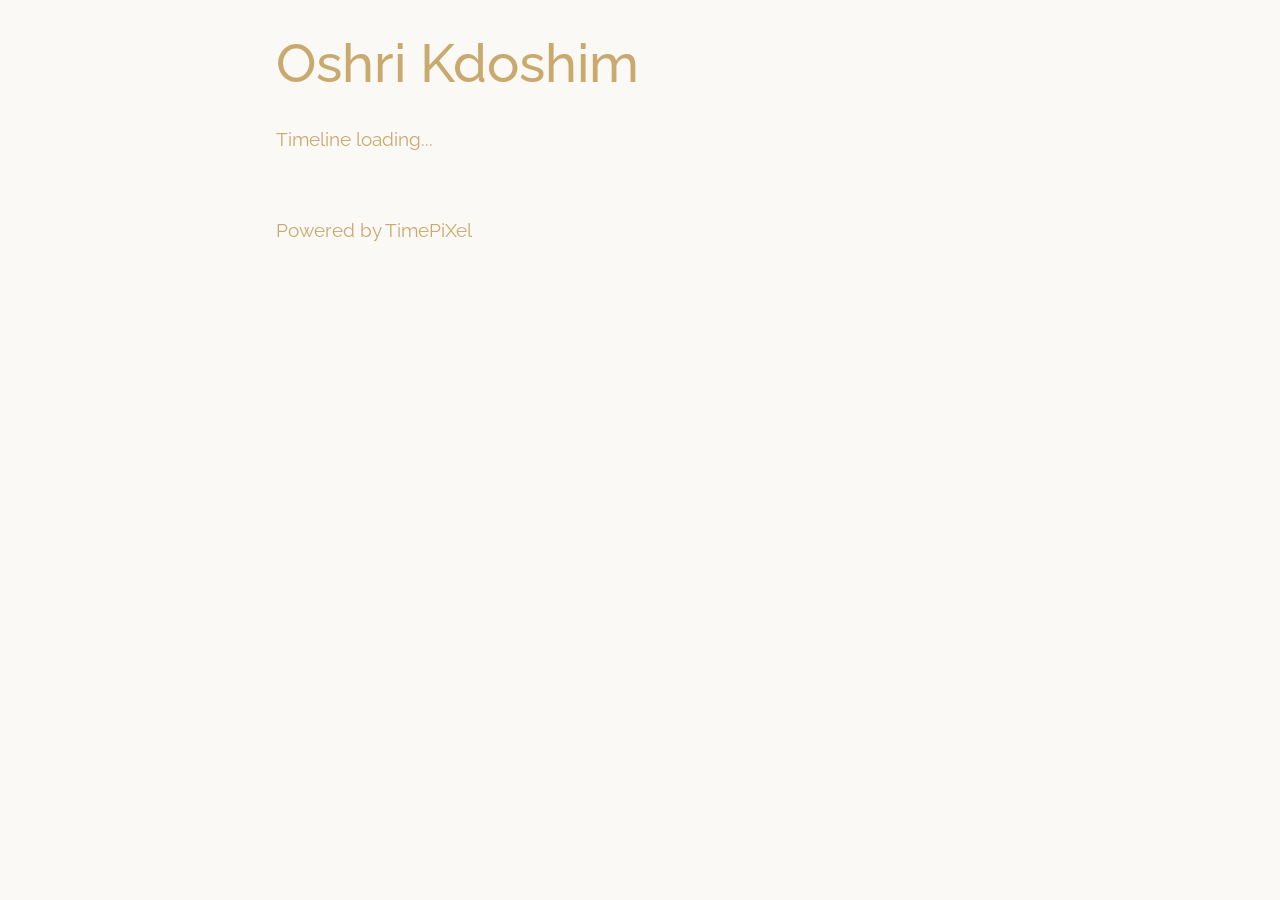
==== index.html @ 26c54b0e "deploy v19: index.html" ====
<!DOCTYPE html>
<html lang="en" data-beasties-container>
  <head>
    <meta charset="utf-8">
    <title>TimePiXel Viewer</title>
    <base href="/">
    <meta name="viewport" content="width=device-width, initial-scale=1">
    <meta http-equiv="Cache-Control" content="no-cache, no-store, must-revalidate">
    <meta http-equiv="Pragma" content="no-cache">
    <meta http-equiv="Expires" content="0">
    <meta name="description" content="View a timeline on TimePiXel">
    <meta name="theme-color" content="#000CE4">
    <meta property="og:title" content="TimePiXel Viewer">
    <meta property="og:description" content="View a timeline on TimePiXel">
    <meta property="og:type" content="website">
    <meta name="twitter:card" content="summary">
    <meta name="twitter:title" content="TimePiXel Viewer">
    <meta name="twitter:description" content="View a timeline on TimePiXel">
  <style>@font-face{font-family:Raleway;font-weight:100;src:url(/assets/fonts/raleway/Raleway-Thin.ttf);font-display:swap}@font-face{font-family:Raleway;font-weight:100;font-style:italic;src:url(/assets/fonts/raleway/Raleway-ThinItalic.ttf);font-display:swap}@font-face{font-family:Raleway;font-weight:200;src:url(/assets/fonts/raleway/ExtraLight.ttf);font-display:swap}@font-face{font-family:Raleway;font-weight:200;font-style:italic;src:url(/assets/fonts/raleway/Raleway-ExtraLightItalic.ttf);font-display:swap}@font-face{font-family:Raleway;font-weight:300;src:url(/assets/fonts/raleway/Raleway-Light.ttf);font-display:swap}@font-face{font-family:Raleway;font-weight:300;font-style:italic;src:url(/assets/fonts/raleway/Raleway-LightItalic.ttf);font-display:swap}@font-face{font-family:Raleway;font-weight:400;src:url(/assets/fonts/raleway/Raleway-Regular.ttf);font-display:swap}@font-face{font-family:Raleway;font-weight:400;font-style:italic;src:url(/assets/fonts/raleway/Raleway-Italic.ttf);font-display:swap}@font-face{font-family:Raleway;font-weight:500;src:url(/assets/fonts/raleway/Raleway-Medium.ttf);font-display:swap}@font-face{font-family:Raleway;font-weight:500;font-style:italic;src:url(/assets/fonts/raleway/Raleway-MediumItalic.ttf);font-display:swap}@font-face{font-family:Raleway;font-weight:600;src:url(/assets/fonts/raleway/Raleway-SemiBold.ttf);font-display:swap}@font-face{font-family:Raleway;font-weight:600;font-style:italic;src:url(/assets/fonts/raleway/Raleway-SemiBoldItalic.ttf);font-display:swap}@font-face{font-family:Raleway;font-weight:700;src:url(/assets/fonts/raleway/Raleway-Bold.ttf);font-display:swap}@font-face{font-family:Raleway;font-weight:700;font-style:italic;src:url(/assets/fonts/raleway/Raleway-BoldItalic.ttf);font-display:swap}@font-face{font-family:Raleway;font-weight:800;src:url(/assets/fonts/raleway/Raleway-ExtraBold.ttf);font-display:swap}@font-face{font-family:Raleway;font-weight:800;font-style:italic;src:url(/assets/fonts/raleway/Raleway-ExtraBoldItalic.ttf);font-display:swap}@font-face{font-family:Raleway;font-weight:900;src:url(/assets/fonts/raleway/Raleway-Black.ttf);font-display:swap}@font-face{font-family:Raleway;font-weight:900;font-style:italic;src:url(/assets/fonts/raleway/Raleway-BlackItalic.ttf);font-display:swap}@font-face{font-family:DepartureMono;src:url(/assets/fonts/departureMono/DepartureMono-Regular.woff) format("woff");font-display:swap}@font-face{font-family:NotoSansHebrew;font-weight:300;src:url(/assets/fonts/notoSansHebrew/NotoSansHebrew-Light.ttf) format("truetype");font-display:swap}@font-face{font-family:NotoSansHebrew;font-weight:400;src:url(/assets/fonts/notoSansHebrew/NotoSansHebrew-Regular.ttf) format("truetype");font-display:swap}@font-face{font-family:NotoSansHebrew;font-weight:500;src:url(/assets/fonts/notoSansHebrew/NotoSansHebrew-Medium.ttf) format("truetype");font-display:swap}@font-face{font-family:NotoSansHebrew;font-weight:600;src:url(/assets/fonts/notoSansHebrew/NotoSansHebrew-SemiBold.ttf) format("truetype");font-display:swap}@font-face{font-family:NotoSansHebrew;font-weight:700;src:url(/assets/fonts/notoSansHebrew/NotoSansHebrew-Bold.ttf) format("truetype");font-display:swap}@font-face{font-family:NotoSansHebrew;font-weight:800;src:url(/assets/fonts/notoSansHebrew/NotoSansHebrew-ExtraBold.ttf) format("truetype");font-display:swap}@font-face{font-family:NotoSansHebrew;font-weight:900;src:url(/assets/fonts/notoSansHebrew/NotoSansHebrew-Black.ttf) format("truetype");font-display:swap}:root{-webkit-font-smoothing:antialiased;-moz-osx-font-smoothing:grayscale;--padding:var(--pixel-padding, 40px);--padding-small:calc(var(--padding) / 2);--padding-xsmall:calc(var(--padding) / 4);--section-padding:calc(var(--padding) / 2);--paragraph-padding:var(--section-padding);--heading-padding:var(--section-padding) var(--section-padding) 0 var(--section-padding);--app-header-height:60px;--app-footer-height:73px;--app-content-height:calc( 100vh - (var(--app-header-height) + var(--app-footer-height)) );--pixelSize:40px;--pixelSize-padding:20px;--pixel--inner-width:39px;--pixel--line-width:1px;--content-width:480px;--buttonHight:50px;--dialog-header-height:70px;--picture-square-size:240px;--card-base-size:var(--pixelSize);--card-size-s-width:calc(var(--card-base-size) * 5);--card-size-s-height:calc(var(--card-base-size) * 5);--card-size-m-width:calc(var(--card-base-size) * 4);--card-size-m-height:calc(var(--card-base-size) * 4);--card-size-l-width:calc(var(--card-base-size) * 4);--card-size-l-height:calc(var(--card-base-size) * 4);--icon-size-s:36px;--icon-size-m:44px}@media(min-width:600px)and (max-width:959px){:root{--pixelSize:60px;--pixelSize-padding:30px;--pixel--inner-width:59px;--pixel--line-width:1px;--content-width:600px;--app-header-height:60px;--app-footer-height:70px;--app-content-height:calc( 100vh - (var(--app-header-height) + var(--app-footer-height)) );--picture-square-size:268px;--buttonHight:50px;--icon-size-s:36px;--icon-size-m:44px}}@media(min-width:960px)and (max-width:1279px){:root{--pixelSize:80px;--pixelSize-padding:40px;--pixel--inner-width:59px;--pixel--line-width:1px;--content-width:840px;--picture-square-size:360px;--buttonHight:50px;--app-header-height:60px;--icon-size-s:40px;--icon-size-m:52px}}@media(min-width:1280px)and (max-width:1919px){:root{--pixelSize:80px;--pixelSize-padding:40px;--pixel--inner-width:79px;--pixel--line-width:1px;--content-width:1120px;--picture-square-size:480px;--buttonHight:50px;--app-header-height:80px;--icon-size-s:44px;--icon-size-m:56px}}@media(min-width:1920px){:root{--pixelSize:100px;--pixelSize-padding:50px;--pixel--inner-width:99px;--pixel--line-width:1px;--content-width:1600px;--picture-square-size:480px;--buttonHight:50px;--app-header-height:80px;--icon-size-s:44px;--icon-size-m:56px}}:root{--px-color-surface:var(--background-color);--px-color-surface-elevated:var(--button-background-color);--px-color-on-surface:var(--foreground-color);--px-color-text-primary:var(--paragraph-color);--px-color-heading:var(--heading-color);--px-color-border:var(--border-color);--px-ring-thin-hover:1px;--px-ring-thin-focus:2px;--px-ring-bold-hover:2px;--px-ring-bold-focus:4px;--px-space-unit:var(--pixelSize);--px-space-half:var(--pixelSize-padding);--px-space-padding:var(--padding);--px-space-padding-sm:var(--padding-small);--px-space-padding-xs:var(--padding-xsmall);--px-layout-content-width:var(--content-width);--px-layout-header-height:var(--app-header-height);--px-layout-footer-height:var(--app-footer-height);--px-button-height:var(--buttonHight);--px-dialog-header-height:var(--dialog-header-height);--px-layout-subheader-actual-height:57px;--px-font-primary:"Raleway", sans-serif;--px-font-heading:var(--px-font-primary);--px-font-mono:"DepartureMono", monospace;--px-font-rtl:"NotoSansHebrew", sans-serif;--px-motion-fast:.12s;--px-motion-base:.16s;--px-motion-slow:.24s;--px-ease-standard:cubic-bezier(.4, 0, .2, 1);--px-ease-enter:cubic-bezier(0, 0, .2, 1);--px-ease-exit:cubic-bezier(.4, 0, 1, 1);--px-radius-none:0px;--px-radius-sm:2px;--px-radius-md:4px;--px-radius-lg:8px;--px-radius-full:9999px;--px-padding-xs:4px;--px-padding-sm:8px;--px-padding-md:12px;--px-padding-lg:16px;--px-padding-xl:24px;--px-page-inner-padding:var(--px-padding-xl);--px-opacity-disabled:.4;--px-app-min-width:320px}:root{--base-dark:var(--primary-0);--base-light:var(--primary-900);--background-color:var(--primary-0);--foreground-color:var(--primary-900);--border-color:var(--primary-200);--heading-color:var(--primary-900);--subHeading-color:var(--primary-900);--paragraph-color:var(--primary-900);--button-background-color:var(--primary-10);--button-value-color:var(--primary-900);--button-hover-background-color:var(--primary-200);--button-disabled-color:var(--primary-600);--warn-background:color-mix( in srgb, var(--error-400) 12%, var(--background-color) );--warn-foreground:var(--error-700);--warn-border:var(--error-400);--color-accent:var(--accent-400);--color-action:var(--secondary-400);--color-error:var(--error-600);--color-warning:var(--warning-600);--color-success:var(--success-400);--px-color-surface:var(--background-color);--px-color-surface-elevated:var(--button-background-color);--px-color-on-surface:var(--foreground-color);--px-color-text-primary:var(--paragraph-color);--px-color-heading:var(--heading-color);--px-color-border:var(--border-color);--px-color-accent:var(--color-accent);--px-color-action:var(--color-action);--px-color-error:var(--color-error);--px-color-warning:var(--color-warning);--px-color-success:var(--color-success);--color-0:#212121;--color-10:#1b1c1c;--color-50:#303030;--color-100:#3c3b3b;--color-200:#474746;--color-300:#535252;--color-400:#5f5e5e;--color-500:#787776;--color-600:#929090;--color-700:#adabaa;--color-800:#c8c6c5;--color-900:#e5e2e1;--color-1000:#ffffff}:root{--primary-0:#6d28d9;--primary-10:rgb(116.3, 50.75, 218.9);--primary-50:rgb(126.52, 65.8, 221.56);--primary-100:rgb(135.28, 78.7, 223.84);--primary-200:rgb(145.5, 93.75, 226.5);--primary-300:rgb(155.72, 108.8, 229.16);--primary-400:rgb(167.4, 126, 232.2);--primary-500:rgb(184.92, 151.8, 236.76);--primary-600:rgb(202.44, 177.6, 241.32);--primary-700:rgb(219.96, 203.4, 245.88);--primary-800:rgb(234.56, 224.9, 249.68);--primary-900:rgb(244.78, 239.95, 252.34);--primary-1000:white;--accent-0:rgb(84.9279661017, 114.75, 38.25);--accent-10:rgb(93.4315677966, 121.7625, 49.0875);--accent-50:rgb(105.3366101695, 131.58, 64.26);--accent-100:rgb(115.5409322034, 139.995, 77.265);--accent-200:rgb(127.4459745763, 149.8125, 92.4375);--accent-300:rgb(139.3510169492, 159.63, 107.61);--accent-400:rgb(152.956779661, 170.85, 124.95);--accent-500:rgb(173.3654237288, 187.68, 150.96);--accent-600:rgb(193.7740677966, 204.51, 176.97);--accent-700:rgb(214.1827118644, 221.34, 202.98);--accent-800:rgb(231.1899152542, 235.365, 224.655);--accent-900:rgb(243.0949576271, 245.1825, 239.8275);--accent-1000:white;--secondary-0:rgb(130.56, 70.8122033898, 32.64);--secondary-10:rgb(136.782, 80.0215932203, 43.758);--secondary-50:rgb(145.4928, 92.9147389831, 59.3232);--secondary-100:rgb(152.9592, 103.9660067797, 72.6648);--secondary-200:rgb(161.67, 116.8591525424, 88.23);--secondary-300:rgb(170.3808, 129.7522983051, 103.7952);--secondary-400:rgb(180.336, 144.4873220339, 121.584);--secondary-500:rgb(195.2688, 166.5898576271, 148.2672);--secondary-600:rgb(210.2016, 188.6923932203, 174.9504);--secondary-700:rgb(225.1344, 210.7949288136, 201.6336);--secondary-800:rgb(237.5784, 229.2137084746, 223.8696);--secondary-900:rgb(246.2892, 242.1068542373, 239.4348);--secondary-1000:white;--error-0:rgb(156.023715415, 36.1394466403, 27.576284585);--error-10:rgb(160.9725296443, 47.0824743083, 38.9474703557);--error-50:rgb(167.9008695652, 62.4027130435, 54.8671304348);--error-100:rgb(173.8394466403, 75.5343462451, 68.5125533597);--error-200:rgb(180.7677865613, 90.8545849802, 84.4322134387);--error-300:rgb(187.6961264822, 106.1748237154, 100.3518735178);--error-400:rgb(195.614229249, 123.6836679842, 118.545770751);--error-500:rgb(207.4913833992, 149.9469343874, 145.8366166008);--error-600:rgb(219.3685375494, 176.2102007905, 173.1274624506);--error-700:rgb(231.2456916996, 202.4734671937, 200.4183083004);--error-800:rgb(241.1433201581, 224.3595225296, 223.1606798419);--error-900:rgb(248.0716600791, 239.6797612648, 239.0803399209);--error-1000:white;--warning-0:rgb(173.4, 125.8, 30.6);--warning-10:rgb(177.48, 132.26, 41.82);--warning-50:rgb(183.192, 141.304, 57.528);--warning-100:rgb(188.088, 149.056, 70.992);--warning-200:rgb(193.8, 158.1, 86.7);--warning-300:rgb(199.512, 167.144, 102.408);--warning-400:rgb(206.04, 177.48, 120.36);--warning-500:rgb(215.832, 192.984, 147.288);--warning-600:rgb(225.624, 208.488, 174.216);--warning-700:rgb(235.416, 223.992, 201.144);--warning-800:rgb(243.576, 236.912, 223.584);--warning-900:rgb(249.288, 245.956, 239.292);--warning-1000:white;--success-0:rgb(24.5122529644, 138.6877470356, 72.0853754941);--success-10:rgb(36.0366403162, 144.5033596838, 81.2311067194);--success-50:rgb(52.1707826087, 152.6452173913, 94.0351304348);--success-100:rgb(66.0000474308, 159.6239525692, 105.0100079051);--success-200:rgb(82.1341897233, 167.7658102767, 117.8140316206);--success-300:rgb(98.2683320158, 175.9076679842, 130.618055336);--success-400:rgb(116.7073517787, 185.2126482213, 145.2512252964);--success-500:rgb(144.3658814229, 199.1701185771, 167.2009802372);--success-600:rgb(172.0244110672, 213.1275889328, 189.1507351779);--success-700:rgb(199.6829407115, 227.0850592885, 211.1004901186);--success-800:rgb(222.731715415, 238.716284585, 229.3919525692);--success-900:rgb(238.8658577075, 246.8581422925, 242.1959762846);--success-1000:white;--base-dark:var(--primary-0);--base-light:var(--primary-900);--background-color:var(--primary-0);--foreground-color:var(--primary-900);--border-color:var(--primary-200);--heading-color:var(--primary-900);--subHeading-color:var(--primary-900);--paragraph-color:var(--primary-900);--button-background-color:var(--primary-10);--button-value-color:var(--primary-900);--button-hover-background-color:var(--primary-200);--button-disabled-color:var(--primary-600);--warn-background:color-mix( in srgb, var(--primary-400) 12%, var(--background-color) );--warn-foreground:var(--primary-700);--warn-border:var(--primary-400);--color-accent:var(--accent-400);--color-action:var(--secondary-400);--color-error:var(--error-600);--color-warning:var(--warning-600);--color-success:var(--success-400);--px-color-surface:var(--background-color);--px-color-surface-elevated:var(--button-background-color);--px-color-on-surface:var(--foreground-color);--px-color-text-primary:var(--paragraph-color);--px-color-heading:var(--heading-color);--px-color-border:var(--border-color);--px-color-accent:var(--color-accent);--px-color-action:var(--color-action);--px-color-error:var(--color-error);--px-color-warning:var(--color-warning);--px-color-success:var(--color-success)}body{margin:0;padding:0;font-family:var(--px-font-primary, sans-serif);background:var(--background-color, #0a0a0a);color:var(--foreground-color, #fff)}</style><link rel="stylesheet" href="styles-Z3CVVEOS.css" media="print" onload="this.media='all'"><noscript><link rel="stylesheet" href="styles-Z3CVVEOS.css"></noscript><link rel="stylesheet" href="assets/theme.css">
<script type="application/ld+json">[
  {
    "@context": "https://schema.org",
    "@type": "Person",
    "name": "Oshri Kdoshim",
    "url": "https://oshrikdoshim.com"
  },
  {
    "@context": "https://schema.org",
    "@type": "WebSite",
    "name": "Oshri Kdoshim&#x27;s Timeline",
    "url": "https://oshrikdoshim.com"
  },
  {
    "@context": "https://schema.org",
    "@type": "ItemList",
    "name": "Oshri Kdoshim&#x27;s Timeline",
    "itemListElement": []
  }
]</script>
<link rel="alternate" type="application/rss+xml" title="RSS" href="/rss.xml">
<link rel="sitemap" type="application/xml" href="/sitemap.xml">
</head>
  <body>
    <app-root>
<div style="max-width:800px;margin:0 auto;padding:1rem;font-family:system-ui,sans-serif">
<h1>Oshri Kdoshim</h1>

<p>Timeline loading...</p>
<footer style="margin-top:2rem;font-size:0.85rem;color:#888">
<p>Powered by <a href="https://timepixel.ai">TimePiXel</a></p>
</footer>
</div></app-root>
  <link rel="modulepreload" href="chunk-MAOZYYUB.js"><script src="main-NHFZLUPJ.js" type="module"></script></body>
</html>
---- styles-Z3CVVEOS.css ----
@font-face{font-family:Raleway;font-weight:100;src:url(/assets/fonts/raleway/Raleway-Thin.ttf);font-display:swap}@font-face{font-family:Raleway;font-weight:100;font-style:italic;src:url(/assets/fonts/raleway/Raleway-ThinItalic.ttf);font-display:swap}@font-face{font-family:Raleway;font-weight:200;src:url(/assets/fonts/raleway/ExtraLight.ttf);font-display:swap}@font-face{font-family:Raleway;font-weight:200;font-style:italic;src:url(/assets/fonts/raleway/Raleway-ExtraLightItalic.ttf);font-display:swap}@font-face{font-family:Raleway;font-weight:300;src:url(/assets/fonts/raleway/Raleway-Light.ttf);font-display:swap}@font-face{font-family:Raleway;font-weight:300;font-style:italic;src:url(/assets/fonts/raleway/Raleway-LightItalic.ttf);font-display:swap}@font-face{font-family:Raleway;font-weight:400;src:url(/assets/fonts/raleway/Raleway-Regular.ttf);font-display:swap}@font-face{font-family:Raleway;font-weight:400;font-style:italic;src:url(/assets/fonts/raleway/Raleway-Italic.ttf);font-display:swap}@font-face{font-family:Raleway;font-weight:500;src:url(/assets/fonts/raleway/Raleway-Medium.ttf);font-display:swap}@font-face{font-family:Raleway;font-weight:500;font-style:italic;src:url(/assets/fonts/raleway/Raleway-MediumItalic.ttf);font-display:swap}@font-face{font-family:Raleway;font-weight:600;src:url(/assets/fonts/raleway/Raleway-SemiBold.ttf);font-display:swap}@font-face{font-family:Raleway;font-weight:600;font-style:italic;src:url(/assets/fonts/raleway/Raleway-SemiBoldItalic.ttf);font-display:swap}@font-face{font-family:Raleway;font-weight:700;src:url(/assets/fonts/raleway/Raleway-Bold.ttf);font-display:swap}@font-face{font-family:Raleway;font-weight:700;font-style:italic;src:url(/assets/fonts/raleway/Raleway-BoldItalic.ttf);font-display:swap}@font-face{font-family:Raleway;font-weight:800;src:url(/assets/fonts/raleway/Raleway-ExtraBold.ttf);font-display:swap}@font-face{font-family:Raleway;font-weight:800;font-style:italic;src:url(/assets/fonts/raleway/Raleway-ExtraBoldItalic.ttf);font-display:swap}@font-face{font-family:Raleway;font-weight:900;src:url(/assets/fonts/raleway/Raleway-Black.ttf);font-display:swap}@font-face{font-family:Raleway;font-weight:900;font-style:italic;src:url(/assets/fonts/raleway/Raleway-BlackItalic.ttf);font-display:swap}@font-face{font-family:Haffer;font-weight:700;src:url(/assets/fonts/haffer/HafferTRIAL-Bold.woff) format("woff");font-display:swap}@font-face{font-family:DepartureMono;src:url(/assets/fonts/departureMono/DepartureMono-Regular.woff) format("woff");font-display:swap}@font-face{font-family:Inter;src:url(/assets/fonts/inter/Inter-VariableFont_opsz,wght.ttf);font-display:swap}@font-face{font-family:Inter;font-style:italic;src:url(/assets/fonts/inter/Inter-Italic-VariableFont_opsz,wght.ttf);font-display:swap}@font-face{font-family:NotoSansHebrew;font-weight:300;src:url(/assets/fonts/notoSansHebrew/NotoSansHebrew-Light.ttf) format("truetype");font-display:swap}@font-face{font-family:NotoSansHebrew;font-weight:400;src:url(/assets/fonts/notoSansHebrew/NotoSansHebrew-Regular.ttf) format("truetype");font-display:swap}@font-face{font-family:NotoSansHebrew;font-weight:500;src:url(/assets/fonts/notoSansHebrew/NotoSansHebrew-Medium.ttf) format("truetype");font-display:swap}@font-face{font-family:NotoSansHebrew;font-weight:600;src:url(/assets/fonts/notoSansHebrew/NotoSansHebrew-SemiBold.ttf) format("truetype");font-display:swap}@font-face{font-family:NotoSansHebrew;font-weight:700;src:url(/assets/fonts/notoSansHebrew/NotoSansHebrew-Bold.ttf) format("truetype");font-display:swap}@font-face{font-family:NotoSansHebrew;font-weight:800;src:url(/assets/fonts/notoSansHebrew/NotoSansHebrew-ExtraBold.ttf) format("truetype");font-display:swap}@font-face{font-family:NotoSansHebrew;font-weight:900;src:url(/assets/fonts/notoSansHebrew/NotoSansHebrew-Black.ttf) format("truetype");font-display:swap}.number{font-family:var(--px-font-mono)}:where(body){margin:0;line-height:inherit;font-family:var(--px-font-primary)}.px-number{font-family:var(--px-font-mono);font-variant-numeric:tabular-nums}:where(*),:where(:before),:where(:after){box-sizing:border-box;border-width:0;border-style:solid;border-color:currentColor}:where(html){line-height:1.5;-webkit-text-size-adjust:100%;tab-size:4;font-feature-settings:normal;font-variation-settings:normal}:where(hr){height:0;color:inherit;border-top-width:1px}abbr:where([title]){-webkit-text-decoration:underline dotted;text-decoration:underline dotted}:where(h1),:where(h2),:where(h3),:where(h4),:where(h5),:where(h6){font-size:inherit;font-weight:inherit;margin:0}:where(a){color:inherit;text-decoration:inherit}:where(b),:where(strong){font-weight:bolder}:where(code),:where(kbd),:where(samp),:where(pre){font-family:ui-monospace,SFMono-Regular,Menlo,Monaco,Consolas,Liberation Mono,Courier New,monospace;font-size:1em}:where(small){font-size:80%}:where(sub),:where(sup){font-size:75%;line-height:0;position:relative;vertical-align:baseline}:where(sub){bottom:-.25em}:where(sup){top:-.5em}:where(table){text-indent:0;border-color:inherit;border-collapse:collapse}:where(button),:where(input),:where(optgroup),:where(select),:where(textarea){font-family:inherit;font-size:100%;font-weight:inherit;line-height:inherit;color:inherit;margin:0;padding:0}:where(button),:where(select){text-transform:none}:where(button),:where([type=button]),:where([type=reset]),:where([type=submit]){-webkit-appearance:button;background-color:transparent;background-image:none}:-moz-focusring{outline:auto}:-moz-ui-invalid{box-shadow:none}:where(progress){vertical-align:baseline}::-webkit-inner-spin-button,::-webkit-outer-spin-button{height:auto}:where([type=search]){-webkit-appearance:textfield;outline-offset:-2px}::-webkit-search-decoration{-webkit-appearance:none}::-webkit-file-upload-button{-webkit-appearance:button;font:inherit}:where(summary){display:list-item}:where(blockquote),:where(dl),:where(dd),:where(h1),:where(h2),:where(h3),:where(h4),:where(h5),:where(h6),:where(hr),:where(figure),:where(p),:where(pre){margin:0}:where(fieldset){margin:0;padding:0}:where(legend){padding:0}:where(ol),:where(ul),:where(menu){list-style:none;margin:0;padding:0}:where(textarea){resize:vertical}:where(input)::placeholder,:where(textarea)::placeholder{opacity:1;color:#9ca3af}:where(button),:where([role=button]){cursor:pointer}:where(:disabled){cursor:default}:where(img),:where(svg),:where(video),:where(canvas),:where(audio),:where(iframe),:where(embed),:where(object){display:block;vertical-align:middle}:where(img),:where(video){max-width:100%;height:auto}:where([hidden]){display:none}@keyframes new-badge-stroke-move{0%{left:0;transform:translate(-50%,-50%)}50%{left:100%;transform:translate(-50%,-50%)}to{left:0;transform:translate(-50%,-50%)}}h1,.h1{color:var(--heading-color);font-family:var(--px-font-heading);font-weight:500;font-size:30px;font-size:1.875rem;line-height:30px;line-height:1.875rem;margin:var(--pixelSize-padding)}@media(max-width:599px){h1,.h1{font-size:30px;font-size:1.875rem;line-height:30px;line-height:1.875rem;margin:calc(var(--pixelSize-padding) / 2)}}@media(min-width:600px)and (max-width:959px){h1,.h1{font-size:36px;font-size:2.25rem;line-height:36px;line-height:2.25rem;margin:calc(var(--pixelSize-padding) / 2)}}@media(min-width:960px)and (max-width:1279px){h1,.h1{font-size:45px;font-size:2.8125rem;line-height:45px;line-height:2.8125rem;margin:calc(var(--pixelSize-padding) / 2)}}@media(min-width:1280px)and (max-width:1919px){h1,.h1{font-size:54px;font-size:3.375rem;line-height:54px;line-height:3.375rem;margin:calc(var(--pixelSize-padding) / 2)}}@media(min-width:1920px){h1,.h1{font-size:60px;font-size:3.75rem;line-height:60px;line-height:3.75rem;margin:calc(var(--pixelSize-padding) / 2)}}[dir=rtl] h1,html[lang=he] h1,[dir=rtl] .h1,html[lang=he] .h1{font-family:var(--px-font-rtl)}h1-bold,.h1-bold{font-weight:700}[dir=rtl] h1-bold,html[lang=he] h1-bold,[dir=rtl] .h1-bold,html[lang=he] .h1-bold{font-family:var(--px-font-rtl);font-weight:700}h1-number,.h1-number{font-family:var(--px-font-mono)}h2,.h2{color:var(--heading-color);font-family:var(--px-font-heading);font-weight:500;font-size:25px;font-size:1.5625rem;line-height:25px;line-height:1.5625rem;margin:var(--pixelSize-padding)}@media(max-width:599px){h2,.h2{font-size:25px;font-size:1.5625rem;line-height:25px;line-height:1.5625rem;margin:calc(var(--pixelSize-padding) / 2)}}@media(min-width:600px)and (max-width:959px){h2,.h2{font-size:30px;font-size:1.875rem;line-height:30px;line-height:1.875rem;margin:calc(var(--pixelSize-padding) / 2)}}@media(min-width:960px)and (max-width:1279px){h2,.h2{font-size:38px;font-size:2.375rem;line-height:38px;line-height:2.375rem;margin:calc(var(--pixelSize-padding) / 2)}}@media(min-width:1280px)and (max-width:1919px){h2,.h2{font-size:45px;font-size:2.8125rem;line-height:45px;line-height:2.8125rem;margin:calc(var(--pixelSize-padding) / 2)}}@media(min-width:1920px){h2,.h2{font-size:50px;font-size:3.125rem;line-height:50px;line-height:3.125rem;margin:calc(var(--pixelSize-padding) / 2)}}[dir=rtl] h2,html[lang=he] h2,[dir=rtl] .h2,html[lang=he] .h2{font-family:var(--px-font-rtl)}h2-bold,.h2-bold{font-weight:700}[dir=rtl] h2-bold,html[lang=he] h2-bold,[dir=rtl] .h2-bold,html[lang=he] .h2-bold{font-family:var(--px-font-rtl);font-weight:700}h2-number,.h2-number{font-family:var(--px-font-mono)}h2-text-shadow,.h2-text-shadow{text-shadow:2px 2px 5px var(--border-color)}h2-tex-stroke,.h2-tex-stroke{-webkit-text-stroke:.001em var(--border-color);color:transparent}h3,.h3{color:var(--heading-color);font-family:var(--px-font-heading);font-weight:500;font-size:20px;font-size:1.25rem;line-height:20px;line-height:1.25rem;margin:var(--pixelSize-padding)}@media(max-width:599px){h3,.h3{font-size:20px;font-size:1.25rem;line-height:20px;line-height:1.25rem;margin:calc(var(--pixelSize-padding) / 2)}}@media(min-width:600px)and (max-width:959px){h3,.h3{font-size:24px;font-size:1.5rem;line-height:24px;line-height:1.5rem;margin:calc(var(--pixelSize-padding) / 2)}}@media(min-width:960px)and (max-width:1279px){h3,.h3{font-size:30px;font-size:1.875rem;line-height:30px;line-height:1.875rem;margin:calc(var(--pixelSize-padding) / 2)}}@media(min-width:1280px)and (max-width:1919px){h3,.h3{font-size:36px;font-size:2.25rem;line-height:36px;line-height:2.25rem;margin:calc(var(--pixelSize-padding) / 2)}}@media(min-width:1920px){h3,.h3{font-size:40px;font-size:2.5rem;line-height:40px;line-height:2.5rem;margin:calc(var(--pixelSize-padding) / 2)}}[dir=rtl] h3,html[lang=he] h3,[dir=rtl] .h3,html[lang=he] .h3{font-family:var(--px-font-rtl)}h3-bold,.h3-bold{font-weight:700}[dir=rtl] h3-bold,html[lang=he] h3-bold,[dir=rtl] .h3-bold,html[lang=he] .h3-bold{font-family:var(--px-font-rtl);font-weight:700}h3-number,.h3-number{font-family:var(--px-font-mono)}h3-text-shadow,.h3-text-shadow{text-shadow:2px 2px 5px var(--border-color)}h3-tex-stroke,.h3-tex-stroke{-webkit-text-stroke:.001em var(--border-color);color:transparent}h4,.h4{color:var(--subHeading-color);font-family:var(--px-font-heading);font-weight:500;font-size:17px;font-size:1.0625rem;line-height:17px;line-height:1.0625rem;margin:var(--pixelSize-padding)}@media(max-width:599px){h4,.h4{font-size:17px;font-size:1.0625rem;line-height:17px;line-height:1.0625rem;margin:calc(var(--pixelSize-padding) / 2)}}@media(min-width:600px)and (max-width:959px){h4,.h4{font-size:20px;font-size:1.25rem;line-height:20px;line-height:1.25rem;margin:calc(var(--pixelSize-padding) / 2)}}@media(min-width:960px)and (max-width:1279px){h4,.h4{font-size:26px;font-size:1.625rem;line-height:26px;line-height:1.625rem;margin:calc(var(--pixelSize-padding) / 2)}}@media(min-width:1280px)and (max-width:1919px){h4,.h4{font-size:31px;font-size:1.9375rem;line-height:31px;line-height:1.9375rem;margin:calc(var(--pixelSize-padding) / 2)}}@media(min-width:1920px){h4,.h4{font-size:34px;font-size:2.125rem;line-height:34px;line-height:2.125rem;margin:calc(var(--pixelSize-padding) / 2)}}[dir=rtl] h4,html[lang=he] h4,[dir=rtl] .h4,html[lang=he] .h4{font-family:var(--px-font-rtl)}h4-bold,.h4-bold{font-weight:700}[dir=rtl] h4-bold,html[lang=he] h4-bold,[dir=rtl] .h4-bold,html[lang=he] .h4-bold{font-family:var(--px-font-rtl);font-weight:700}h4-number,.h4-number{font-family:var(--px-font-mono)}h4-text-shadow,.h4-text-shadow{text-shadow:2px 2px 5px var(--border-color)}h4-tex-stroke,.h4-tex-stroke{-webkit-text-stroke:.001em var(--border-color);color:transparent}h5,.h5{color:var(--subHeading-color);font-family:var(--px-font-heading);font-weight:600;font-size:14px;font-size:.875rem;line-height:14px;line-height:.875rem;margin:var(--pixelSize-padding)}@media(max-width:599px){h5,.h5{font-size:14px;font-size:.875rem;line-height:14px;line-height:.875rem;margin:calc(var(--pixelSize-padding) / 2)}}@media(min-width:600px)and (max-width:959px){h5,.h5{font-size:17px;font-size:1.0625rem;line-height:17px;line-height:1.0625rem;margin:calc(var(--pixelSize-padding) / 2)}}@media(min-width:960px)and (max-width:1279px){h5,.h5{font-size:21px;font-size:1.3125rem;line-height:21px;line-height:1.3125rem;margin:calc(var(--pixelSize-padding) / 2)}}@media(min-width:1280px)and (max-width:1919px){h5,.h5{font-size:25px;font-size:1.5625rem;line-height:25px;line-height:1.5625rem;margin:calc(var(--pixelSize-padding) / 2)}}@media(min-width:1920px){h5,.h5{font-size:28px;font-size:1.75rem;line-height:28px;line-height:1.75rem;margin:calc(var(--pixelSize-padding) / 2)}}[dir=rtl] h5,html[lang=he] h5,[dir=rtl] .h5,html[lang=he] .h5{font-family:var(--px-font-rtl);font-weight:600}h5-bold,.h5-bold{font-weight:700}[dir=rtl] h5-bold,html[lang=he] h5-bold,[dir=rtl] .h5-bold,html[lang=he] .h5-bold{font-family:var(--px-font-rtl);font-weight:700}h5-number,.h5-number{font-family:var(--px-font-mono)}h5-text-shadow,.h5-text-shadow{text-shadow:2px 2px 5px var(--border-color)}h5-tex-stroke,.h5-tex-stroke{-webkit-text-stroke:.001em var(--border-color);color:transparent}h6,.h6{color:var(--subHeading-color);font-family:var(--px-font-heading);font-weight:500;font-size:12px;font-size:.75rem;line-height:12px;line-height:.75rem;margin:var(--pixelSize-padding)}@media(max-width:599px){h6,.h6{font-size:12px;font-size:.75rem;line-height:12px;line-height:.75rem;margin:calc(var(--pixelSize-padding) / 2)}}@media(min-width:600px)and (max-width:959px){h6,.h6{font-size:14px;font-size:.875rem;line-height:14px;line-height:.875rem;margin:calc(var(--pixelSize-padding) / 2)}}@media(min-width:960px)and (max-width:1279px){h6,.h6{font-size:18px;font-size:1.125rem;line-height:18px;line-height:1.125rem;margin:calc(var(--pixelSize-padding) / 2)}}@media(min-width:1280px)and (max-width:1919px){h6,.h6{font-size:22px;font-size:1.375rem;line-height:22px;line-height:1.375rem;margin:calc(var(--pixelSize-padding) / 2)}}@media(min-width:1920px){h6,.h6{font-size:24px;font-size:1.5rem;line-height:24px;line-height:1.5rem;margin:calc(var(--pixelSize-padding) / 2)}}[dir=rtl] h6,html[lang=he] h6,[dir=rtl] .h6,html[lang=he] .h6{font-family:var(--px-font-rtl)}h6-bold,.h6-bold{font-weight:700}[dir=rtl] h6-bold,html[lang=he] h6-bold,[dir=rtl] .h6-bold,html[lang=he] .h6-bold{font-family:var(--px-font-rtl);font-weight:700}h6-number,.h6-number{font-family:var(--px-font-mono)}h6-text-shadow,.h6-text-shadow{text-shadow:2px 2px 5px var(--border-color)}h6-tex-stroke,.h6-tex-stroke{-webkit-text-stroke:.001em var(--border-color);color:transparent}button .h1,button .h2,button .h3,button .h4,button .h5,button .h6 h1,button h2,button h3,button h4,button h5,button h6{color:currentColor}p,.paragraph{color:var(--paragraph-color);padding:var(--paragraph-padding);font-family:var(--px-font-primary);font-size:19px;font-size:1.1875rem;line-height:19px;line-height:1.1875rem}@media(max-width:599px){p,.paragraph{font-size:19px;font-size:1.1875rem;line-height:19px;line-height:1.1875rem}}@media(min-width:600px)and (max-width:959px){p,.paragraph{font-size:19px;font-size:1.1875rem;line-height:19px;line-height:1.1875rem}}@media(min-width:960px)and (max-width:1279px){p,.paragraph{font-size:19px;font-size:1.1875rem;line-height:19px;line-height:1.1875rem}}@media(min-width:1280px)and (max-width:1919px){p,.paragraph{font-size:19px;font-size:1.1875rem;line-height:19px;line-height:1.1875rem}}@media(min-width:1920px){p,.paragraph{font-size:19px;font-size:1.1875rem;line-height:19px;line-height:1.1875rem}}[dir=rtl] p,html[lang=he] p,[dir=rtl] .paragraph,html[lang=he] .paragraph{font-family:var(--px-font-rtl)}p-bold,.paragraph-bold{font-weight:700}[dir=rtl] p-bold,html[lang=he] p-bold,[dir=rtl] .paragraph-bold,html[lang=he] .paragraph-bold{font-family:var(--px-font-rtl);font-weight:700}p-number,.paragraph-number{font-family:var(--px-font-mono)}p-small,.paragraph-small{font-size:15px;font-size:.9375rem;line-height:15px;line-height:.9375rem}@media(max-width:599px){p-small,.paragraph-small{font-size:19px;font-size:1.1875rem;line-height:19px;line-height:1.1875rem}}@media(min-width:600px)and (max-width:959px){p-small,.paragraph-small{font-size:19px;font-size:1.1875rem;line-height:19px;line-height:1.1875rem}}@media(min-width:960px)and (max-width:1279px){p-small,.paragraph-small{font-size:19px;font-size:1.1875rem;line-height:19px;line-height:1.1875rem}}@media(min-width:1280px)and (max-width:1919px){p-small,.paragraph-small{font-size:19px;font-size:1.1875rem;line-height:19px;line-height:1.1875rem}}@media(min-width:1920px){p-small,.paragraph-small{font-size:19px;font-size:1.1875rem;line-height:19px;line-height:1.1875rem}}p-xsmall,.paragraph-xsmall{font-size:.8em;line-height:1.2}p-large,.paragraph-large{font-size:38px;font-size:2.375rem;line-height:38px;line-height:2.375rem}@media(max-width:599px){p-large,.paragraph-large{font-size:19px;font-size:1.1875rem;line-height:19px;line-height:1.1875rem}}@media(min-width:600px)and (max-width:959px){p-large,.paragraph-large{font-size:19px;font-size:1.1875rem;line-height:19px;line-height:1.1875rem}}@media(min-width:960px)and (max-width:1279px){p-large,.paragraph-large{font-size:19px;font-size:1.1875rem;line-height:19px;line-height:1.1875rem}}@media(min-width:1280px)and (max-width:1919px){p-large,.paragraph-large{font-size:19px;font-size:1.1875rem;line-height:19px;line-height:1.1875rem}}@media(min-width:1920px){p-large,.paragraph-large{font-size:19px;font-size:1.1875rem;line-height:19px;line-height:1.1875rem}}p-quote,.paragraph-quote{font-style:italic;font-size:11px;font-size:.6875rem;line-height:11px;line-height:.6875rem}@media(max-width:599px){p-quote,.paragraph-quote{font-size:19px;font-size:1.1875rem;line-height:19px;line-height:1.1875rem}}@media(min-width:600px)and (max-width:959px){p-quote,.paragraph-quote{font-size:19px;font-size:1.1875rem;line-height:19px;line-height:1.1875rem}}@media(min-width:960px)and (max-width:1279px){p-quote,.paragraph-quote{font-size:19px;font-size:1.1875rem;line-height:19px;line-height:1.1875rem}}@media(min-width:1280px)and (max-width:1919px){p-quote,.paragraph-quote{font-size:19px;font-size:1.1875rem;line-height:19px;line-height:1.1875rem}}@media(min-width:1920px){p-quote,.paragraph-quote{font-size:19px;font-size:1.1875rem;line-height:19px;line-height:1.1875rem}}p-quote,.paragraph-quote{color:var(--color-500)}p-quote b,.paragraph-quote b{color:var(--color-1000)}.paragraph-small{font-size:15px;font-size:.9375rem;line-height:15px;line-height:.9375rem}@media(max-width:599px){.paragraph-small{font-size:19px;font-size:1.1875rem;line-height:19px;line-height:1.1875rem}}@media(min-width:600px)and (max-width:959px){.paragraph-small{font-size:19px;font-size:1.1875rem;line-height:19px;line-height:1.1875rem}}@media(min-width:960px)and (max-width:1279px){.paragraph-small{font-size:19px;font-size:1.1875rem;line-height:19px;line-height:1.1875rem}}@media(min-width:1280px)and (max-width:1919px){.paragraph-small{font-size:19px;font-size:1.1875rem;line-height:19px;line-height:1.1875rem}}@media(min-width:1920px){.paragraph-small{font-size:19px;font-size:1.1875rem;line-height:19px;line-height:1.1875rem}}:root{-webkit-font-smoothing:antialiased;-moz-osx-font-smoothing:grayscale;--padding: var(--pixel-padding, 40px);--padding-small: calc(var(--padding) / 2);--padding-xsmall: calc(var(--padding) / 4);--section-padding: calc(var(--padding) / 2);--paragraph-padding: var(--section-padding);--heading-padding: var(--section-padding) var(--section-padding) 0 var(--section-padding);--app-header-height: 60px;--app-footer-height: 73px;--app-content-height: calc( 100vh - (var(--app-header-height) + var(--app-footer-height)) );--pixelSize: 40px;--pixelSize-padding: 20px;--pixel--inner-width: 39px;--pixel--line-width: 1px;--content-width: 480px;--buttonHight: 50px;--dialog-header-height: 70px;--picture-square-size: 240px;--card-base-size: var(--pixelSize);--card-size-s-width: calc(var(--card-base-size) * 5);--card-size-s-height: calc(var(--card-base-size) * 5);--card-size-m-width: calc(var(--card-base-size) * 4);--card-size-m-height: calc(var(--card-base-size) * 4);--card-size-l-width: calc(var(--card-base-size) * 4);--card-size-l-height: calc(var(--card-base-size) * 4);--icon-size-s: 36px;--icon-size-m: 44px}@media(min-width:600px)and (max-width:959px){:root{--pixelSize: 60px;--pixelSize-padding: 30px;--pixel--inner-width: 59px;--pixel--line-width: 1px;--content-width: 600px;--app-header-height: 60px;--app-footer-height: 70px;--app-content-height: calc( 100vh - (var(--app-header-height) + var(--app-footer-height)) );--picture-square-size: 268px;--buttonHight: 50px;--icon-size-s: 36px;--icon-size-m: 44px}}@media(min-width:960px)and (max-width:1279px){:root{--pixelSize: 80px;--pixelSize-padding: 40px;--pixel--inner-width: 59px;--pixel--line-width: 1px;--content-width: 840px;--picture-square-size: 360px;--buttonHight: 50px;--app-header-height: 60px;--icon-size-s: 40px;--icon-size-m: 52px}}@media(min-width:1280px)and (max-width:1919px){:root{--pixelSize: 80px;--pixelSize-padding: 40px;--pixel--inner-width: 79px;--pixel--line-width: 1px;--content-width: 1120px;--picture-square-size: 480px;--buttonHight: 50px;--app-header-height: 80px;--icon-size-s: 44px;--icon-size-m: 56px}}@media(min-width:1920px){:root{--pixelSize: 100px;--pixelSize-padding: 50px;--pixel--inner-width: 99px;--pixel--line-width: 1px;--content-width: 1600px;--picture-square-size: 480px;--buttonHight: 50px;--app-header-height: 80px;--icon-size-s: 44px;--icon-size-m: 56px}}:root{--px-color-surface: var(--background-color);--px-color-surface-elevated: var(--button-background-color);--px-color-on-surface: var(--foreground-color);--px-color-text-primary: var(--paragraph-color);--px-color-heading: var(--heading-color);--px-color-border: var(--border-color);--px-ring-thin-hover: 1px;--px-ring-thin-focus: 2px;--px-ring-bold-hover: 2px;--px-ring-bold-focus: 4px;--px-space-unit: var(--pixelSize);--px-space-half: var(--pixelSize-padding);--px-space-padding: var(--padding);--px-space-padding-sm: var(--padding-small);--px-space-padding-xs: var(--padding-xsmall);--px-layout-content-width: var(--content-width);--px-layout-header-height: var(--app-header-height);--px-layout-footer-height: var(--app-footer-height);--px-button-height: var(--buttonHight);--px-dialog-header-height: var(--dialog-header-height);--px-layout-subheader-actual-height: 57px;--px-font-primary: "Raleway", sans-serif;--px-font-heading: var(--px-font-primary);--px-font-mono: "DepartureMono", monospace;--px-font-rtl: "NotoSansHebrew", sans-serif;--px-motion-fast: .12s;--px-motion-base: .16s;--px-motion-slow: .24s;--px-ease-standard: cubic-bezier(.4, 0, .2, 1);--px-ease-enter: cubic-bezier(0, 0, .2, 1);--px-ease-exit: cubic-bezier(.4, 0, 1, 1);--px-radius-none: 0px;--px-radius-sm: 2px;--px-radius-md: 4px;--px-radius-lg: 8px;--px-radius-full: 9999px;--px-padding-xs: 4px;--px-padding-sm: 8px;--px-padding-md: 12px;--px-padding-lg: 16px;--px-padding-xl: 24px;--px-page-inner-padding: var(--px-padding-xl);--px-opacity-disabled: .4;--px-app-min-width: 320px}:root .dark-theme{--base-dark: var(--primary-0);--base-light: var(--primary-900);--background-color: var(--primary-0);--foreground-color: var(--primary-900);--border-color: var(--primary-200);--heading-color: var(--primary-900);--subHeading-color: var(--primary-900);--paragraph-color: var(--primary-900);--button-background-color: var(--primary-10);--button-value-color: var(--primary-900);--button-hover-background-color: var(--primary-200);--button-disabled-color: var(--primary-600);--warn-background: color-mix( in srgb, var(--error-400) 12%, var(--background-color) );--warn-foreground: var(--error-700);--warn-border: var(--error-400);--color-accent: var(--accent-400);--color-action: var(--secondary-400);--color-error: var(--error-600);--color-warning: var(--warning-600);--color-success: var(--success-400);--px-color-surface: var(--background-color);--px-color-surface-elevated: var(--button-background-color);--px-color-on-surface: var(--foreground-color);--px-color-text-primary: var(--paragraph-color);--px-color-heading: var(--heading-color);--px-color-border: var(--border-color);--px-color-accent: var(--color-accent);--px-color-action: var(--color-action);--px-color-error: var(--color-error);--px-color-warning: var(--color-warning);--px-color-success: var(--color-success);--color-0: #212121;--color-10: #1b1c1c;--color-50: #303030;--color-100: #3c3b3b;--color-200: #474746;--color-300: #535252;--color-400: #5f5e5e;--color-500: #787776;--color-600: #929090;--color-700: #adabaa;--color-800: #c8c6c5;--color-900: #e5e2e1;--color-1000: #ffffff}:root .light-theme{--base-dark: var(--primary-0);--base-light: var(--primary-900);--background-color: var(--primary-900);--foreground-color: var(--primary-0);--border-color: var(--primary-200);--heading-color: var(--primary-0);--subHeading-color: var(--primary-0);--paragraph-color: var(--primary-0);--button-background-color: var(--primary-10);--button-value-color: var(--primary-800);--button-hover-background-color: var(--primary-50);--button-disabled-color: var(--primary-700);--warn-background: var(--error-900);--warn-foreground: var(--error-300);--warn-border: var(--error-400);--color-accent: var(--primary-0);--color-action: var(--secondary-300);--color-error: var(--error-400);--color-warning: var(--warning-300);--color-success: var(--success-300);--px-color-surface: var(--background-color);--px-color-surface-elevated: var(--button-background-color);--px-color-on-surface: var(--foreground-color);--px-color-text-primary: var(--paragraph-color);--px-color-heading: var(--heading-color);--px-color-border: var(--border-color);--px-color-accent: var(--color-accent);--px-color-action: var(--color-action);--px-color-error: var(--color-error);--px-color-warning: var(--color-warning);--px-color-success: var(--color-success);--color-0: #212121;--color-10: #1b1c1c;--color-50: #303030;--color-100: #3c3b3b;--color-200: #474746;--color-300: #535252;--color-400: #5f5e5e;--color-500: #787776;--color-600: #929090;--color-700: #adabaa;--color-800: #c8c6c5;--color-900: #e5e2e1;--color-1000: #ffffff}:root .highlight-theme{--base-dark: var(--primary-0);--base-light: var(--primary-900);--background-color: var(--secondary-500);--foreground-color: var(--secondary-900);--border-color: var(--secondary-300);--heading-color: var(--secondary-300);--subHeading-color: var(--secondary-800);--paragraph-color: var(--secondary-10);--button-background-color: var(--secondary-400);--button-value-color: var(--secondary-800);--button-hover-background-color: var(--secondary-200);--button-disabled-color: var(--secondary-600);--warn-background: color-mix( in srgb, var(--primary-0) 85%, var(--background-color) );--warn-foreground: var(--primary-900);--warn-border: var(--primary-400);--color-accent: var(--accent-600);--color-action: var(--secondary-800);--color-error: var(--error-700);--color-warning: var(--warning-700);--color-success: var(--success-600);--px-color-surface: var(--background-color);--px-color-surface-elevated: var(--button-background-color);--px-color-on-surface: var(--foreground-color);--px-color-text-primary: var(--paragraph-color);--px-color-heading: var(--heading-color);--px-color-border: var(--border-color);--px-color-accent: var(--color-accent);--px-color-action: var(--color-action);--px-color-error: var(--color-error);--px-color-warning: var(--color-warning);--px-color-success: var(--color-success);--color-0: #212121;--color-10: #3B0900;--color-50: #5A1C09;--color-100: #5A1C09;--color-200: #77311D;--color-300: #863C28;--color-400: #954832;--color-500: #B36048;--color-600: #D2785F;--color-700: #F29277;--color-800: #FFB5A0;--color-900: #FFDBD1;--color-1000: #ffffff}:root .warning-theme{--base-dark: var(--primary-0);--base-light: var(--primary-900);--background-color: var(--error-900);--foreground-color: var(--error-400);--border-color: var(--error-800);--heading-color: var(--error-600);--subHeading-color: var(--error-600);--paragraph-color: var(--base-dark);--button-background-color: var(--error-700);--button-value-color: var(--error-900);--button-hover-background-color: var(--error-600);--button-disabled-color: var(--error-800);--warn-background: color-mix( in srgb, var(--primary-0) 70%, var(--background-color) );--warn-foreground: var(--primary-900);--warn-border: var(--primary-400);--color-accent: var(--accent-400);--color-action: var(--secondary-400);--color-error: var(--error-500);--color-warning: var(--warning-400);--color-success: var(--success-400);--px-color-surface: var(--background-color);--px-color-surface-elevated: var(--button-background-color);--px-color-on-surface: var(--foreground-color);--px-color-text-primary: var(--paragraph-color);--px-color-heading: var(--heading-color);--px-color-border: var(--border-color);--px-color-accent: var(--color-accent);--px-color-action: var(--color-action);--px-color-error: var(--color-error);--px-color-warning: var(--color-warning);--px-color-success: var(--color-success);--color-0: #212121;--color-10: #410002;--color-50: #690005;--color-100: #7e0007;--color-200: #93000a;--color-300: #a80710;--color-400: #ba1a1a;--color-500: #de3730;--color-600: #ff5449;--color-700: #ff897d;--color-800: #ffb4ab;--color-900: #ffdad6;--color-1000: #ffffff}:root{--base-dark: var(--primary-0);--base-light: var(--primary-900);--background-color: var(--primary-0);--foreground-color: var(--primary-900);--border-color: var(--primary-200);--heading-color: var(--primary-900);--subHeading-color: var(--primary-900);--paragraph-color: var(--primary-900);--button-background-color: var(--primary-10);--button-value-color: var(--primary-900);--button-hover-background-color: var(--primary-200);--button-disabled-color: var(--primary-600);--warn-background: color-mix( in srgb, var(--error-400) 12%, var(--background-color) );--warn-foreground: var(--error-700);--warn-border: var(--error-400);--color-accent: var(--accent-400);--color-action: var(--secondary-400);--color-error: var(--error-600);--color-warning: var(--warning-600);--color-success: var(--success-400);--px-color-surface: var(--background-color);--px-color-surface-elevated: var(--button-background-color);--px-color-on-surface: var(--foreground-color);--px-color-text-primary: var(--paragraph-color);--px-color-heading: var(--heading-color);--px-color-border: var(--border-color);--px-color-accent: var(--color-accent);--px-color-action: var(--color-action);--px-color-error: var(--color-error);--px-color-warning: var(--color-warning);--px-color-success: var(--color-success);--color-0: #212121;--color-10: #1b1c1c;--color-50: #303030;--color-100: #3c3b3b;--color-200: #474746;--color-300: #535252;--color-400: #5f5e5e;--color-500: #787776;--color-600: #929090;--color-700: #adabaa;--color-800: #c8c6c5;--color-900: #e5e2e1;--color-1000: #ffffff}:root ::-moz-selection{color:var(--background-color);background:var(--foreground-color);font-weight:800}:root ::selection{color:var(--background-color);background:var(--foreground-color);font-weight:800}:root{--primary-0: #6d28d9;--primary-10: rgb(116.3, 50.75, 218.9);--primary-50: rgb(126.52, 65.8, 221.56);--primary-100: rgb(135.28, 78.7, 223.84);--primary-200: rgb(145.5, 93.75, 226.5);--primary-300: rgb(155.72, 108.8, 229.16);--primary-400: rgb(167.4, 126, 232.2);--primary-500: rgb(184.92, 151.8, 236.76);--primary-600: rgb(202.44, 177.6, 241.32);--primary-700: rgb(219.96, 203.4, 245.88);--primary-800: rgb(234.56, 224.9, 249.68);--primary-900: rgb(244.78, 239.95, 252.34);--primary-1000: white;--accent-0: rgb(84.9279661017, 114.75, 38.25);--accent-10: rgb(93.4315677966, 121.7625, 49.0875);--accent-50: rgb(105.3366101695, 131.58, 64.26);--accent-100: rgb(115.5409322034, 139.995, 77.265);--accent-200: rgb(127.4459745763, 149.8125, 92.4375);--accent-300: rgb(139.3510169492, 159.63, 107.61);--accent-400: rgb(152.956779661, 170.85, 124.95);--accent-500: rgb(173.3654237288, 187.68, 150.96);--accent-600: rgb(193.7740677966, 204.51, 176.97);--accent-700: rgb(214.1827118644, 221.34, 202.98);--accent-800: rgb(231.1899152542, 235.365, 224.655);--accent-900: rgb(243.0949576271, 245.1825, 239.8275);--accent-1000: white;--secondary-0: rgb(130.56, 70.8122033898, 32.64);--secondary-10: rgb(136.782, 80.0215932203, 43.758);--secondary-50: rgb(145.4928, 92.9147389831, 59.3232);--secondary-100: rgb(152.9592, 103.9660067797, 72.6648);--secondary-200: rgb(161.67, 116.8591525424, 88.23);--secondary-300: rgb(170.3808, 129.7522983051, 103.7952);--secondary-400: rgb(180.336, 144.4873220339, 121.584);--secondary-500: rgb(195.2688, 166.5898576271, 148.2672);--secondary-600: rgb(210.2016, 188.6923932203, 174.9504);--secondary-700: rgb(225.1344, 210.7949288136, 201.6336);--secondary-800: rgb(237.5784, 229.2137084746, 223.8696);--secondary-900: rgb(246.2892, 242.1068542373, 239.4348);--secondary-1000: white;--error-0: rgb(156.023715415, 36.1394466403, 27.576284585);--error-10: rgb(160.9725296443, 47.0824743083, 38.9474703557);--error-50: rgb(167.9008695652, 62.4027130435, 54.8671304348);--error-100: rgb(173.8394466403, 75.5343462451, 68.5125533597);--error-200: rgb(180.7677865613, 90.8545849802, 84.4322134387);--error-300: rgb(187.6961264822, 106.1748237154, 100.3518735178);--error-400: rgb(195.614229249, 123.6836679842, 118.545770751);--error-500: rgb(207.4913833992, 149.9469343874, 145.8366166008);--error-600: rgb(219.3685375494, 176.2102007905, 173.1274624506);--error-700: rgb(231.2456916996, 202.4734671937, 200.4183083004);--error-800: rgb(241.1433201581, 224.3595225296, 223.1606798419);--error-900: rgb(248.0716600791, 239.6797612648, 239.0803399209);--error-1000: white;--warning-0: rgb(173.4, 125.8, 30.6);--warning-10: rgb(177.48, 132.26, 41.82);--warning-50: rgb(183.192, 141.304, 57.528);--warning-100: rgb(188.088, 149.056, 70.992);--warning-200: rgb(193.8, 158.1, 86.7);--warning-300: rgb(199.512, 167.144, 102.408);--warning-400: rgb(206.04, 177.48, 120.36);--warning-500: rgb(215.832, 192.984, 147.288);--warning-600: rgb(225.624, 208.488, 174.216);--warning-700: rgb(235.416, 223.992, 201.144);--warning-800: rgb(243.576, 236.912, 223.584);--warning-900: rgb(249.288, 245.956, 239.292);--warning-1000: white;--success-0: rgb(24.5122529644, 138.6877470356, 72.0853754941);--success-10: rgb(36.0366403162, 144.5033596838, 81.2311067194);--success-50: rgb(52.1707826087, 152.6452173913, 94.0351304348);--success-100: rgb(66.0000474308, 159.6239525692, 105.0100079051);--success-200: rgb(82.1341897233, 167.7658102767, 117.8140316206);--success-300: rgb(98.2683320158, 175.9076679842, 130.618055336);--success-400: rgb(116.7073517787, 185.2126482213, 145.2512252964);--success-500: rgb(144.3658814229, 199.1701185771, 167.2009802372);--success-600: rgb(172.0244110672, 213.1275889328, 189.1507351779);--success-700: rgb(199.6829407115, 227.0850592885, 211.1004901186);--success-800: rgb(222.731715415, 238.716284585, 229.3919525692);--success-900: rgb(238.8658577075, 246.8581422925, 242.1959762846);--success-1000: white;--base-dark: var(--primary-0);--base-light: var(--primary-900);--background-color: var(--primary-0);--foreground-color: var(--primary-900);--border-color: var(--primary-200);--heading-color: var(--primary-900);--subHeading-color: var(--primary-900);--paragraph-color: var(--primary-900);--button-background-color: var(--primary-10);--button-value-color: var(--primary-900);--button-hover-background-color: var(--primary-200);--button-disabled-color: var(--primary-600);--warn-background: color-mix( in srgb, var(--primary-400) 12%, var(--background-color) );--warn-foreground: var(--primary-700);--warn-border: var(--primary-400);--color-accent: var(--accent-400);--color-action: var(--secondary-400);--color-error: var(--error-600);--color-warning: var(--warning-600);--color-success: var(--success-400);--px-color-surface: var(--background-color);--px-color-surface-elevated: var(--button-background-color);--px-color-on-surface: var(--foreground-color);--px-color-text-primary: var(--paragraph-color);--px-color-heading: var(--heading-color);--px-color-border: var(--border-color);--px-color-accent: var(--color-accent);--px-color-action: var(--color-action);--px-color-error: var(--color-error);--px-color-warning: var(--color-warning);--px-color-success: var(--color-success)}.theme-light{--base-dark: var(--primary-0);--base-light: var(--primary-900);--background-color: var(--primary-900);--foreground-color: var(--primary-0);--border-color: var(--primary-200);--heading-color: var(--primary-0);--subHeading-color: var(--primary-0);--paragraph-color: var(--primary-0);--button-background-color: var(--primary-10);--button-value-color: var(--primary-800);--button-hover-background-color: var(--primary-50);--button-disabled-color: var(--primary-700);--warn-background: var(--primary-900);--warn-foreground: var(--primary-300);--warn-border: var(--primary-400);--color-accent: var(--primary-0);--color-action: var(--secondary-300);--color-error: var(--error-400);--color-warning: var(--warning-300);--color-success: var(--success-300);--px-color-surface: var(--background-color);--px-color-surface-elevated: var(--button-background-color);--px-color-on-surface: var(--foreground-color);--px-color-text-primary: var(--paragraph-color);--px-color-heading: var(--heading-color);--px-color-border: var(--border-color);--px-color-accent: var(--color-accent);--px-color-action: var(--color-action);--px-color-error: var(--color-error);--px-color-warning: var(--color-warning);--px-color-success: var(--color-success)}body{margin:0;padding:0;font-family:var(--px-font-primary, sans-serif);background:var(--background-color, #0a0a0a);color:var(--foreground-color, #fff)}
---- styles-Z3CVVEOS.css ----
@font-face{font-family:Raleway;font-weight:100;src:url(/assets/fonts/raleway/Raleway-Thin.ttf);font-display:swap}@font-face{font-family:Raleway;font-weight:100;font-style:italic;src:url(/assets/fonts/raleway/Raleway-ThinItalic.ttf);font-display:swap}@font-face{font-family:Raleway;font-weight:200;src:url(/assets/fonts/raleway/ExtraLight.ttf);font-display:swap}@font-face{font-family:Raleway;font-weight:200;font-style:italic;src:url(/assets/fonts/raleway/Raleway-ExtraLightItalic.ttf);font-display:swap}@font-face{font-family:Raleway;font-weight:300;src:url(/assets/fonts/raleway/Raleway-Light.ttf);font-display:swap}@font-face{font-family:Raleway;font-weight:300;font-style:italic;src:url(/assets/fonts/raleway/Raleway-LightItalic.ttf);font-display:swap}@font-face{font-family:Raleway;font-weight:400;src:url(/assets/fonts/raleway/Raleway-Regular.ttf);font-display:swap}@font-face{font-family:Raleway;font-weight:400;font-style:italic;src:url(/assets/fonts/raleway/Raleway-Italic.ttf);font-display:swap}@font-face{font-family:Raleway;font-weight:500;src:url(/assets/fonts/raleway/Raleway-Medium.ttf);font-display:swap}@font-face{font-family:Raleway;font-weight:500;font-style:italic;src:url(/assets/fonts/raleway/Raleway-MediumItalic.ttf);font-display:swap}@font-face{font-family:Raleway;font-weight:600;src:url(/assets/fonts/raleway/Raleway-SemiBold.ttf);font-display:swap}@font-face{font-family:Raleway;font-weight:600;font-style:italic;src:url(/assets/fonts/raleway/Raleway-SemiBoldItalic.ttf);font-display:swap}@font-face{font-family:Raleway;font-weight:700;src:url(/assets/fonts/raleway/Raleway-Bold.ttf);font-display:swap}@font-face{font-family:Raleway;font-weight:700;font-style:italic;src:url(/assets/fonts/raleway/Raleway-BoldItalic.ttf);font-display:swap}@font-face{font-family:Raleway;font-weight:800;src:url(/assets/fonts/raleway/Raleway-ExtraBold.ttf);font-display:swap}@font-face{font-family:Raleway;font-weight:800;font-style:italic;src:url(/assets/fonts/raleway/Raleway-ExtraBoldItalic.ttf);font-display:swap}@font-face{font-family:Raleway;font-weight:900;src:url(/assets/fonts/raleway/Raleway-Black.ttf);font-display:swap}@font-face{font-family:Raleway;font-weight:900;font-style:italic;src:url(/assets/fonts/raleway/Raleway-BlackItalic.ttf);font-display:swap}@font-face{font-family:Haffer;font-weight:700;src:url(/assets/fonts/haffer/HafferTRIAL-Bold.woff) format("woff");font-display:swap}@font-face{font-family:DepartureMono;src:url(/assets/fonts/departureMono/DepartureMono-Regular.woff) format("woff");font-display:swap}@font-face{font-family:Inter;src:url(/assets/fonts/inter/Inter-VariableFont_opsz,wght.ttf);font-display:swap}@font-face{font-family:Inter;font-style:italic;src:url(/assets/fonts/inter/Inter-Italic-VariableFont_opsz,wght.ttf);font-display:swap}@font-face{font-family:NotoSansHebrew;font-weight:300;src:url(/assets/fonts/notoSansHebrew/NotoSansHebrew-Light.ttf) format("truetype");font-display:swap}@font-face{font-family:NotoSansHebrew;font-weight:400;src:url(/assets/fonts/notoSansHebrew/NotoSansHebrew-Regular.ttf) format("truetype");font-display:swap}@font-face{font-family:NotoSansHebrew;font-weight:500;src:url(/assets/fonts/notoSansHebrew/NotoSansHebrew-Medium.ttf) format("truetype");font-display:swap}@font-face{font-family:NotoSansHebrew;font-weight:600;src:url(/assets/fonts/notoSansHebrew/NotoSansHebrew-SemiBold.ttf) format("truetype");font-display:swap}@font-face{font-family:NotoSansHebrew;font-weight:700;src:url(/assets/fonts/notoSansHebrew/NotoSansHebrew-Bold.ttf) format("truetype");font-display:swap}@font-face{font-family:NotoSansHebrew;font-weight:800;src:url(/assets/fonts/notoSansHebrew/NotoSansHebrew-ExtraBold.ttf) format("truetype");font-display:swap}@font-face{font-family:NotoSansHebrew;font-weight:900;src:url(/assets/fonts/notoSansHebrew/NotoSansHebrew-Black.ttf) format("truetype");font-display:swap}.number{font-family:var(--px-font-mono)}:where(body){margin:0;line-height:inherit;font-family:var(--px-font-primary)}.px-number{font-family:var(--px-font-mono);font-variant-numeric:tabular-nums}:where(*),:where(:before),:where(:after){box-sizing:border-box;border-width:0;border-style:solid;border-color:currentColor}:where(html){line-height:1.5;-webkit-text-size-adjust:100%;tab-size:4;font-feature-settings:normal;font-variation-settings:normal}:where(hr){height:0;color:inherit;border-top-width:1px}abbr:where([title]){-webkit-text-decoration:underline dotted;text-decoration:underline dotted}:where(h1),:where(h2),:where(h3),:where(h4),:where(h5),:where(h6){font-size:inherit;font-weight:inherit;margin:0}:where(a){color:inherit;text-decoration:inherit}:where(b),:where(strong){font-weight:bolder}:where(code),:where(kbd),:where(samp),:where(pre){font-family:ui-monospace,SFMono-Regular,Menlo,Monaco,Consolas,Liberation Mono,Courier New,monospace;font-size:1em}:where(small){font-size:80%}:where(sub),:where(sup){font-size:75%;line-height:0;position:relative;vertical-align:baseline}:where(sub){bottom:-.25em}:where(sup){top:-.5em}:where(table){text-indent:0;border-color:inherit;border-collapse:collapse}:where(button),:where(input),:where(optgroup),:where(select),:where(textarea){font-family:inherit;font-size:100%;font-weight:inherit;line-height:inherit;color:inherit;margin:0;padding:0}:where(button),:where(select){text-transform:none}:where(button),:where([type=button]),:where([type=reset]),:where([type=submit]){-webkit-appearance:button;background-color:transparent;background-image:none}:-moz-focusring{outline:auto}:-moz-ui-invalid{box-shadow:none}:where(progress){vertical-align:baseline}::-webkit-inner-spin-button,::-webkit-outer-spin-button{height:auto}:where([type=search]){-webkit-appearance:textfield;outline-offset:-2px}::-webkit-search-decoration{-webkit-appearance:none}::-webkit-file-upload-button{-webkit-appearance:button;font:inherit}:where(summary){display:list-item}:where(blockquote),:where(dl),:where(dd),:where(h1),:where(h2),:where(h3),:where(h4),:where(h5),:where(h6),:where(hr),:where(figure),:where(p),:where(pre){margin:0}:where(fieldset){margin:0;padding:0}:where(legend){padding:0}:where(ol),:where(ul),:where(menu){list-style:none;margin:0;padding:0}:where(textarea){resize:vertical}:where(input)::placeholder,:where(textarea)::placeholder{opacity:1;color:#9ca3af}:where(button),:where([role=button]){cursor:pointer}:where(:disabled){cursor:default}:where(img),:where(svg),:where(video),:where(canvas),:where(audio),:where(iframe),:where(embed),:where(object){display:block;vertical-align:middle}:where(img),:where(video){max-width:100%;height:auto}:where([hidden]){display:none}@keyframes new-badge-stroke-move{0%{left:0;transform:translate(-50%,-50%)}50%{left:100%;transform:translate(-50%,-50%)}to{left:0;transform:translate(-50%,-50%)}}h1,.h1{color:var(--heading-color);font-family:var(--px-font-heading);font-weight:500;font-size:30px;font-size:1.875rem;line-height:30px;line-height:1.875rem;margin:var(--pixelSize-padding)}@media(max-width:599px){h1,.h1{font-size:30px;font-size:1.875rem;line-height:30px;line-height:1.875rem;margin:calc(var(--pixelSize-padding) / 2)}}@media(min-width:600px)and (max-width:959px){h1,.h1{font-size:36px;font-size:2.25rem;line-height:36px;line-height:2.25rem;margin:calc(var(--pixelSize-padding) / 2)}}@media(min-width:960px)and (max-width:1279px){h1,.h1{font-size:45px;font-size:2.8125rem;line-height:45px;line-height:2.8125rem;margin:calc(var(--pixelSize-padding) / 2)}}@media(min-width:1280px)and (max-width:1919px){h1,.h1{font-size:54px;font-size:3.375rem;line-height:54px;line-height:3.375rem;margin:calc(var(--pixelSize-padding) / 2)}}@media(min-width:1920px){h1,.h1{font-size:60px;font-size:3.75rem;line-height:60px;line-height:3.75rem;margin:calc(var(--pixelSize-padding) / 2)}}[dir=rtl] h1,html[lang=he] h1,[dir=rtl] .h1,html[lang=he] .h1{font-family:var(--px-font-rtl)}h1-bold,.h1-bold{font-weight:700}[dir=rtl] h1-bold,html[lang=he] h1-bold,[dir=rtl] .h1-bold,html[lang=he] .h1-bold{font-family:var(--px-font-rtl);font-weight:700}h1-number,.h1-number{font-family:var(--px-font-mono)}h2,.h2{color:var(--heading-color);font-family:var(--px-font-heading);font-weight:500;font-size:25px;font-size:1.5625rem;line-height:25px;line-height:1.5625rem;margin:var(--pixelSize-padding)}@media(max-width:599px){h2,.h2{font-size:25px;font-size:1.5625rem;line-height:25px;line-height:1.5625rem;margin:calc(var(--pixelSize-padding) / 2)}}@media(min-width:600px)and (max-width:959px){h2,.h2{font-size:30px;font-size:1.875rem;line-height:30px;line-height:1.875rem;margin:calc(var(--pixelSize-padding) / 2)}}@media(min-width:960px)and (max-width:1279px){h2,.h2{font-size:38px;font-size:2.375rem;line-height:38px;line-height:2.375rem;margin:calc(var(--pixelSize-padding) / 2)}}@media(min-width:1280px)and (max-width:1919px){h2,.h2{font-size:45px;font-size:2.8125rem;line-height:45px;line-height:2.8125rem;margin:calc(var(--pixelSize-padding) / 2)}}@media(min-width:1920px){h2,.h2{font-size:50px;font-size:3.125rem;line-height:50px;line-height:3.125rem;margin:calc(var(--pixelSize-padding) / 2)}}[dir=rtl] h2,html[lang=he] h2,[dir=rtl] .h2,html[lang=he] .h2{font-family:var(--px-font-rtl)}h2-bold,.h2-bold{font-weight:700}[dir=rtl] h2-bold,html[lang=he] h2-bold,[dir=rtl] .h2-bold,html[lang=he] .h2-bold{font-family:var(--px-font-rtl);font-weight:700}h2-number,.h2-number{font-family:var(--px-font-mono)}h2-text-shadow,.h2-text-shadow{text-shadow:2px 2px 5px var(--border-color)}h2-tex-stroke,.h2-tex-stroke{-webkit-text-stroke:.001em var(--border-color);color:transparent}h3,.h3{color:var(--heading-color);font-family:var(--px-font-heading);font-weight:500;font-size:20px;font-size:1.25rem;line-height:20px;line-height:1.25rem;margin:var(--pixelSize-padding)}@media(max-width:599px){h3,.h3{font-size:20px;font-size:1.25rem;line-height:20px;line-height:1.25rem;margin:calc(var(--pixelSize-padding) / 2)}}@media(min-width:600px)and (max-width:959px){h3,.h3{font-size:24px;font-size:1.5rem;line-height:24px;line-height:1.5rem;margin:calc(var(--pixelSize-padding) / 2)}}@media(min-width:960px)and (max-width:1279px){h3,.h3{font-size:30px;font-size:1.875rem;line-height:30px;line-height:1.875rem;margin:calc(var(--pixelSize-padding) / 2)}}@media(min-width:1280px)and (max-width:1919px){h3,.h3{font-size:36px;font-size:2.25rem;line-height:36px;line-height:2.25rem;margin:calc(var(--pixelSize-padding) / 2)}}@media(min-width:1920px){h3,.h3{font-size:40px;font-size:2.5rem;line-height:40px;line-height:2.5rem;margin:calc(var(--pixelSize-padding) / 2)}}[dir=rtl] h3,html[lang=he] h3,[dir=rtl] .h3,html[lang=he] .h3{font-family:var(--px-font-rtl)}h3-bold,.h3-bold{font-weight:700}[dir=rtl] h3-bold,html[lang=he] h3-bold,[dir=rtl] .h3-bold,html[lang=he] .h3-bold{font-family:var(--px-font-rtl);font-weight:700}h3-number,.h3-number{font-family:var(--px-font-mono)}h3-text-shadow,.h3-text-shadow{text-shadow:2px 2px 5px var(--border-color)}h3-tex-stroke,.h3-tex-stroke{-webkit-text-stroke:.001em var(--border-color);color:transparent}h4,.h4{color:var(--subHeading-color);font-family:var(--px-font-heading);font-weight:500;font-size:17px;font-size:1.0625rem;line-height:17px;line-height:1.0625rem;margin:var(--pixelSize-padding)}@media(max-width:599px){h4,.h4{font-size:17px;font-size:1.0625rem;line-height:17px;line-height:1.0625rem;margin:calc(var(--pixelSize-padding) / 2)}}@media(min-width:600px)and (max-width:959px){h4,.h4{font-size:20px;font-size:1.25rem;line-height:20px;line-height:1.25rem;margin:calc(var(--pixelSize-padding) / 2)}}@media(min-width:960px)and (max-width:1279px){h4,.h4{font-size:26px;font-size:1.625rem;line-height:26px;line-height:1.625rem;margin:calc(var(--pixelSize-padding) / 2)}}@media(min-width:1280px)and (max-width:1919px){h4,.h4{font-size:31px;font-size:1.9375rem;line-height:31px;line-height:1.9375rem;margin:calc(var(--pixelSize-padding) / 2)}}@media(min-width:1920px){h4,.h4{font-size:34px;font-size:2.125rem;line-height:34px;line-height:2.125rem;margin:calc(var(--pixelSize-padding) / 2)}}[dir=rtl] h4,html[lang=he] h4,[dir=rtl] .h4,html[lang=he] .h4{font-family:var(--px-font-rtl)}h4-bold,.h4-bold{font-weight:700}[dir=rtl] h4-bold,html[lang=he] h4-bold,[dir=rtl] .h4-bold,html[lang=he] .h4-bold{font-family:var(--px-font-rtl);font-weight:700}h4-number,.h4-number{font-family:var(--px-font-mono)}h4-text-shadow,.h4-text-shadow{text-shadow:2px 2px 5px var(--border-color)}h4-tex-stroke,.h4-tex-stroke{-webkit-text-stroke:.001em var(--border-color);color:transparent}h5,.h5{color:var(--subHeading-color);font-family:var(--px-font-heading);font-weight:600;font-size:14px;font-size:.875rem;line-height:14px;line-height:.875rem;margin:var(--pixelSize-padding)}@media(max-width:599px){h5,.h5{font-size:14px;font-size:.875rem;line-height:14px;line-height:.875rem;margin:calc(var(--pixelSize-padding) / 2)}}@media(min-width:600px)and (max-width:959px){h5,.h5{font-size:17px;font-size:1.0625rem;line-height:17px;line-height:1.0625rem;margin:calc(var(--pixelSize-padding) / 2)}}@media(min-width:960px)and (max-width:1279px){h5,.h5{font-size:21px;font-size:1.3125rem;line-height:21px;line-height:1.3125rem;margin:calc(var(--pixelSize-padding) / 2)}}@media(min-width:1280px)and (max-width:1919px){h5,.h5{font-size:25px;font-size:1.5625rem;line-height:25px;line-height:1.5625rem;margin:calc(var(--pixelSize-padding) / 2)}}@media(min-width:1920px){h5,.h5{font-size:28px;font-size:1.75rem;line-height:28px;line-height:1.75rem;margin:calc(var(--pixelSize-padding) / 2)}}[dir=rtl] h5,html[lang=he] h5,[dir=rtl] .h5,html[lang=he] .h5{font-family:var(--px-font-rtl);font-weight:600}h5-bold,.h5-bold{font-weight:700}[dir=rtl] h5-bold,html[lang=he] h5-bold,[dir=rtl] .h5-bold,html[lang=he] .h5-bold{font-family:var(--px-font-rtl);font-weight:700}h5-number,.h5-number{font-family:var(--px-font-mono)}h5-text-shadow,.h5-text-shadow{text-shadow:2px 2px 5px var(--border-color)}h5-tex-stroke,.h5-tex-stroke{-webkit-text-stroke:.001em var(--border-color);color:transparent}h6,.h6{color:var(--subHeading-color);font-family:var(--px-font-heading);font-weight:500;font-size:12px;font-size:.75rem;line-height:12px;line-height:.75rem;margin:var(--pixelSize-padding)}@media(max-width:599px){h6,.h6{font-size:12px;font-size:.75rem;line-height:12px;line-height:.75rem;margin:calc(var(--pixelSize-padding) / 2)}}@media(min-width:600px)and (max-width:959px){h6,.h6{font-size:14px;font-size:.875rem;line-height:14px;line-height:.875rem;margin:calc(var(--pixelSize-padding) / 2)}}@media(min-width:960px)and (max-width:1279px){h6,.h6{font-size:18px;font-size:1.125rem;line-height:18px;line-height:1.125rem;margin:calc(var(--pixelSize-padding) / 2)}}@media(min-width:1280px)and (max-width:1919px){h6,.h6{font-size:22px;font-size:1.375rem;line-height:22px;line-height:1.375rem;margin:calc(var(--pixelSize-padding) / 2)}}@media(min-width:1920px){h6,.h6{font-size:24px;font-size:1.5rem;line-height:24px;line-height:1.5rem;margin:calc(var(--pixelSize-padding) / 2)}}[dir=rtl] h6,html[lang=he] h6,[dir=rtl] .h6,html[lang=he] .h6{font-family:var(--px-font-rtl)}h6-bold,.h6-bold{font-weight:700}[dir=rtl] h6-bold,html[lang=he] h6-bold,[dir=rtl] .h6-bold,html[lang=he] .h6-bold{font-family:var(--px-font-rtl);font-weight:700}h6-number,.h6-number{font-family:var(--px-font-mono)}h6-text-shadow,.h6-text-shadow{text-shadow:2px 2px 5px var(--border-color)}h6-tex-stroke,.h6-tex-stroke{-webkit-text-stroke:.001em var(--border-color);color:transparent}button .h1,button .h2,button .h3,button .h4,button .h5,button .h6 h1,button h2,button h3,button h4,button h5,button h6{color:currentColor}p,.paragraph{color:var(--paragraph-color);padding:var(--paragraph-padding);font-family:var(--px-font-primary);font-size:19px;font-size:1.1875rem;line-height:19px;line-height:1.1875rem}@media(max-width:599px){p,.paragraph{font-size:19px;font-size:1.1875rem;line-height:19px;line-height:1.1875rem}}@media(min-width:600px)and (max-width:959px){p,.paragraph{font-size:19px;font-size:1.1875rem;line-height:19px;line-height:1.1875rem}}@media(min-width:960px)and (max-width:1279px){p,.paragraph{font-size:19px;font-size:1.1875rem;line-height:19px;line-height:1.1875rem}}@media(min-width:1280px)and (max-width:1919px){p,.paragraph{font-size:19px;font-size:1.1875rem;line-height:19px;line-height:1.1875rem}}@media(min-width:1920px){p,.paragraph{font-size:19px;font-size:1.1875rem;line-height:19px;line-height:1.1875rem}}[dir=rtl] p,html[lang=he] p,[dir=rtl] .paragraph,html[lang=he] .paragraph{font-family:var(--px-font-rtl)}p-bold,.paragraph-bold{font-weight:700}[dir=rtl] p-bold,html[lang=he] p-bold,[dir=rtl] .paragraph-bold,html[lang=he] .paragraph-bold{font-family:var(--px-font-rtl);font-weight:700}p-number,.paragraph-number{font-family:var(--px-font-mono)}p-small,.paragraph-small{font-size:15px;font-size:.9375rem;line-height:15px;line-height:.9375rem}@media(max-width:599px){p-small,.paragraph-small{font-size:19px;font-size:1.1875rem;line-height:19px;line-height:1.1875rem}}@media(min-width:600px)and (max-width:959px){p-small,.paragraph-small{font-size:19px;font-size:1.1875rem;line-height:19px;line-height:1.1875rem}}@media(min-width:960px)and (max-width:1279px){p-small,.paragraph-small{font-size:19px;font-size:1.1875rem;line-height:19px;line-height:1.1875rem}}@media(min-width:1280px)and (max-width:1919px){p-small,.paragraph-small{font-size:19px;font-size:1.1875rem;line-height:19px;line-height:1.1875rem}}@media(min-width:1920px){p-small,.paragraph-small{font-size:19px;font-size:1.1875rem;line-height:19px;line-height:1.1875rem}}p-xsmall,.paragraph-xsmall{font-size:.8em;line-height:1.2}p-large,.paragraph-large{font-size:38px;font-size:2.375rem;line-height:38px;line-height:2.375rem}@media(max-width:599px){p-large,.paragraph-large{font-size:19px;font-size:1.1875rem;line-height:19px;line-height:1.1875rem}}@media(min-width:600px)and (max-width:959px){p-large,.paragraph-large{font-size:19px;font-size:1.1875rem;line-height:19px;line-height:1.1875rem}}@media(min-width:960px)and (max-width:1279px){p-large,.paragraph-large{font-size:19px;font-size:1.1875rem;line-height:19px;line-height:1.1875rem}}@media(min-width:1280px)and (max-width:1919px){p-large,.paragraph-large{font-size:19px;font-size:1.1875rem;line-height:19px;line-height:1.1875rem}}@media(min-width:1920px){p-large,.paragraph-large{font-size:19px;font-size:1.1875rem;line-height:19px;line-height:1.1875rem}}p-quote,.paragraph-quote{font-style:italic;font-size:11px;font-size:.6875rem;line-height:11px;line-height:.6875rem}@media(max-width:599px){p-quote,.paragraph-quote{font-size:19px;font-size:1.1875rem;line-height:19px;line-height:1.1875rem}}@media(min-width:600px)and (max-width:959px){p-quote,.paragraph-quote{font-size:19px;font-size:1.1875rem;line-height:19px;line-height:1.1875rem}}@media(min-width:960px)and (max-width:1279px){p-quote,.paragraph-quote{font-size:19px;font-size:1.1875rem;line-height:19px;line-height:1.1875rem}}@media(min-width:1280px)and (max-width:1919px){p-quote,.paragraph-quote{font-size:19px;font-size:1.1875rem;line-height:19px;line-height:1.1875rem}}@media(min-width:1920px){p-quote,.paragraph-quote{font-size:19px;font-size:1.1875rem;line-height:19px;line-height:1.1875rem}}p-quote,.paragraph-quote{color:var(--color-500)}p-quote b,.paragraph-quote b{color:var(--color-1000)}.paragraph-small{font-size:15px;font-size:.9375rem;line-height:15px;line-height:.9375rem}@media(max-width:599px){.paragraph-small{font-size:19px;font-size:1.1875rem;line-height:19px;line-height:1.1875rem}}@media(min-width:600px)and (max-width:959px){.paragraph-small{font-size:19px;font-size:1.1875rem;line-height:19px;line-height:1.1875rem}}@media(min-width:960px)and (max-width:1279px){.paragraph-small{font-size:19px;font-size:1.1875rem;line-height:19px;line-height:1.1875rem}}@media(min-width:1280px)and (max-width:1919px){.paragraph-small{font-size:19px;font-size:1.1875rem;line-height:19px;line-height:1.1875rem}}@media(min-width:1920px){.paragraph-small{font-size:19px;font-size:1.1875rem;line-height:19px;line-height:1.1875rem}}:root{-webkit-font-smoothing:antialiased;-moz-osx-font-smoothing:grayscale;--padding: var(--pixel-padding, 40px);--padding-small: calc(var(--padding) / 2);--padding-xsmall: calc(var(--padding) / 4);--section-padding: calc(var(--padding) / 2);--paragraph-padding: var(--section-padding);--heading-padding: var(--section-padding) var(--section-padding) 0 var(--section-padding);--app-header-height: 60px;--app-footer-height: 73px;--app-content-height: calc( 100vh - (var(--app-header-height) + var(--app-footer-height)) );--pixelSize: 40px;--pixelSize-padding: 20px;--pixel--inner-width: 39px;--pixel--line-width: 1px;--content-width: 480px;--buttonHight: 50px;--dialog-header-height: 70px;--picture-square-size: 240px;--card-base-size: var(--pixelSize);--card-size-s-width: calc(var(--card-base-size) * 5);--card-size-s-height: calc(var(--card-base-size) * 5);--card-size-m-width: calc(var(--card-base-size) * 4);--card-size-m-height: calc(var(--card-base-size) * 4);--card-size-l-width: calc(var(--card-base-size) * 4);--card-size-l-height: calc(var(--card-base-size) * 4);--icon-size-s: 36px;--icon-size-m: 44px}@media(min-width:600px)and (max-width:959px){:root{--pixelSize: 60px;--pixelSize-padding: 30px;--pixel--inner-width: 59px;--pixel--line-width: 1px;--content-width: 600px;--app-header-height: 60px;--app-footer-height: 70px;--app-content-height: calc( 100vh - (var(--app-header-height) + var(--app-footer-height)) );--picture-square-size: 268px;--buttonHight: 50px;--icon-size-s: 36px;--icon-size-m: 44px}}@media(min-width:960px)and (max-width:1279px){:root{--pixelSize: 80px;--pixelSize-padding: 40px;--pixel--inner-width: 59px;--pixel--line-width: 1px;--content-width: 840px;--picture-square-size: 360px;--buttonHight: 50px;--app-header-height: 60px;--icon-size-s: 40px;--icon-size-m: 52px}}@media(min-width:1280px)and (max-width:1919px){:root{--pixelSize: 80px;--pixelSize-padding: 40px;--pixel--inner-width: 79px;--pixel--line-width: 1px;--content-width: 1120px;--picture-square-size: 480px;--buttonHight: 50px;--app-header-height: 80px;--icon-size-s: 44px;--icon-size-m: 56px}}@media(min-width:1920px){:root{--pixelSize: 100px;--pixelSize-padding: 50px;--pixel--inner-width: 99px;--pixel--line-width: 1px;--content-width: 1600px;--picture-square-size: 480px;--buttonHight: 50px;--app-header-height: 80px;--icon-size-s: 44px;--icon-size-m: 56px}}:root{--px-color-surface: var(--background-color);--px-color-surface-elevated: var(--button-background-color);--px-color-on-surface: var(--foreground-color);--px-color-text-primary: var(--paragraph-color);--px-color-heading: var(--heading-color);--px-color-border: var(--border-color);--px-ring-thin-hover: 1px;--px-ring-thin-focus: 2px;--px-ring-bold-hover: 2px;--px-ring-bold-focus: 4px;--px-space-unit: var(--pixelSize);--px-space-half: var(--pixelSize-padding);--px-space-padding: var(--padding);--px-space-padding-sm: var(--padding-small);--px-space-padding-xs: var(--padding-xsmall);--px-layout-content-width: var(--content-width);--px-layout-header-height: var(--app-header-height);--px-layout-footer-height: var(--app-footer-height);--px-button-height: var(--buttonHight);--px-dialog-header-height: var(--dialog-header-height);--px-layout-subheader-actual-height: 57px;--px-font-primary: "Raleway", sans-serif;--px-font-heading: var(--px-font-primary);--px-font-mono: "DepartureMono", monospace;--px-font-rtl: "NotoSansHebrew", sans-serif;--px-motion-fast: .12s;--px-motion-base: .16s;--px-motion-slow: .24s;--px-ease-standard: cubic-bezier(.4, 0, .2, 1);--px-ease-enter: cubic-bezier(0, 0, .2, 1);--px-ease-exit: cubic-bezier(.4, 0, 1, 1);--px-radius-none: 0px;--px-radius-sm: 2px;--px-radius-md: 4px;--px-radius-lg: 8px;--px-radius-full: 9999px;--px-padding-xs: 4px;--px-padding-sm: 8px;--px-padding-md: 12px;--px-padding-lg: 16px;--px-padding-xl: 24px;--px-page-inner-padding: var(--px-padding-xl);--px-opacity-disabled: .4;--px-app-min-width: 320px}:root .dark-theme{--base-dark: var(--primary-0);--base-light: var(--primary-900);--background-color: var(--primary-0);--foreground-color: var(--primary-900);--border-color: var(--primary-200);--heading-color: var(--primary-900);--subHeading-color: var(--primary-900);--paragraph-color: var(--primary-900);--button-background-color: var(--primary-10);--button-value-color: var(--primary-900);--button-hover-background-color: var(--primary-200);--button-disabled-color: var(--primary-600);--warn-background: color-mix( in srgb, var(--error-400) 12%, var(--background-color) );--warn-foreground: var(--error-700);--warn-border: var(--error-400);--color-accent: var(--accent-400);--color-action: var(--secondary-400);--color-error: var(--error-600);--color-warning: var(--warning-600);--color-success: var(--success-400);--px-color-surface: var(--background-color);--px-color-surface-elevated: var(--button-background-color);--px-color-on-surface: var(--foreground-color);--px-color-text-primary: var(--paragraph-color);--px-color-heading: var(--heading-color);--px-color-border: var(--border-color);--px-color-accent: var(--color-accent);--px-color-action: var(--color-action);--px-color-error: var(--color-error);--px-color-warning: var(--color-warning);--px-color-success: var(--color-success);--color-0: #212121;--color-10: #1b1c1c;--color-50: #303030;--color-100: #3c3b3b;--color-200: #474746;--color-300: #535252;--color-400: #5f5e5e;--color-500: #787776;--color-600: #929090;--color-700: #adabaa;--color-800: #c8c6c5;--color-900: #e5e2e1;--color-1000: #ffffff}:root .light-theme{--base-dark: var(--primary-0);--base-light: var(--primary-900);--background-color: var(--primary-900);--foreground-color: var(--primary-0);--border-color: var(--primary-200);--heading-color: var(--primary-0);--subHeading-color: var(--primary-0);--paragraph-color: var(--primary-0);--button-background-color: var(--primary-10);--button-value-color: var(--primary-800);--button-hover-background-color: var(--primary-50);--button-disabled-color: var(--primary-700);--warn-background: var(--error-900);--warn-foreground: var(--error-300);--warn-border: var(--error-400);--color-accent: var(--primary-0);--color-action: var(--secondary-300);--color-error: var(--error-400);--color-warning: var(--warning-300);--color-success: var(--success-300);--px-color-surface: var(--background-color);--px-color-surface-elevated: var(--button-background-color);--px-color-on-surface: var(--foreground-color);--px-color-text-primary: var(--paragraph-color);--px-color-heading: var(--heading-color);--px-color-border: var(--border-color);--px-color-accent: var(--color-accent);--px-color-action: var(--color-action);--px-color-error: var(--color-error);--px-color-warning: var(--color-warning);--px-color-success: var(--color-success);--color-0: #212121;--color-10: #1b1c1c;--color-50: #303030;--color-100: #3c3b3b;--color-200: #474746;--color-300: #535252;--color-400: #5f5e5e;--color-500: #787776;--color-600: #929090;--color-700: #adabaa;--color-800: #c8c6c5;--color-900: #e5e2e1;--color-1000: #ffffff}:root .highlight-theme{--base-dark: var(--primary-0);--base-light: var(--primary-900);--background-color: var(--secondary-500);--foreground-color: var(--secondary-900);--border-color: var(--secondary-300);--heading-color: var(--secondary-300);--subHeading-color: var(--secondary-800);--paragraph-color: var(--secondary-10);--button-background-color: var(--secondary-400);--button-value-color: var(--secondary-800);--button-hover-background-color: var(--secondary-200);--button-disabled-color: var(--secondary-600);--warn-background: color-mix( in srgb, var(--primary-0) 85%, var(--background-color) );--warn-foreground: var(--primary-900);--warn-border: var(--primary-400);--color-accent: var(--accent-600);--color-action: var(--secondary-800);--color-error: var(--error-700);--color-warning: var(--warning-700);--color-success: var(--success-600);--px-color-surface: var(--background-color);--px-color-surface-elevated: var(--button-background-color);--px-color-on-surface: var(--foreground-color);--px-color-text-primary: var(--paragraph-color);--px-color-heading: var(--heading-color);--px-color-border: var(--border-color);--px-color-accent: var(--color-accent);--px-color-action: var(--color-action);--px-color-error: var(--color-error);--px-color-warning: var(--color-warning);--px-color-success: var(--color-success);--color-0: #212121;--color-10: #3B0900;--color-50: #5A1C09;--color-100: #5A1C09;--color-200: #77311D;--color-300: #863C28;--color-400: #954832;--color-500: #B36048;--color-600: #D2785F;--color-700: #F29277;--color-800: #FFB5A0;--color-900: #FFDBD1;--color-1000: #ffffff}:root .warning-theme{--base-dark: var(--primary-0);--base-light: var(--primary-900);--background-color: var(--error-900);--foreground-color: var(--error-400);--border-color: var(--error-800);--heading-color: var(--error-600);--subHeading-color: var(--error-600);--paragraph-color: var(--base-dark);--button-background-color: var(--error-700);--button-value-color: var(--error-900);--button-hover-background-color: var(--error-600);--button-disabled-color: var(--error-800);--warn-background: color-mix( in srgb, var(--primary-0) 70%, var(--background-color) );--warn-foreground: var(--primary-900);--warn-border: var(--primary-400);--color-accent: var(--accent-400);--color-action: var(--secondary-400);--color-error: var(--error-500);--color-warning: var(--warning-400);--color-success: var(--success-400);--px-color-surface: var(--background-color);--px-color-surface-elevated: var(--button-background-color);--px-color-on-surface: var(--foreground-color);--px-color-text-primary: var(--paragraph-color);--px-color-heading: var(--heading-color);--px-color-border: var(--border-color);--px-color-accent: var(--color-accent);--px-color-action: var(--color-action);--px-color-error: var(--color-error);--px-color-warning: var(--color-warning);--px-color-success: var(--color-success);--color-0: #212121;--color-10: #410002;--color-50: #690005;--color-100: #7e0007;--color-200: #93000a;--color-300: #a80710;--color-400: #ba1a1a;--color-500: #de3730;--color-600: #ff5449;--color-700: #ff897d;--color-800: #ffb4ab;--color-900: #ffdad6;--color-1000: #ffffff}:root{--base-dark: var(--primary-0);--base-light: var(--primary-900);--background-color: var(--primary-0);--foreground-color: var(--primary-900);--border-color: var(--primary-200);--heading-color: var(--primary-900);--subHeading-color: var(--primary-900);--paragraph-color: var(--primary-900);--button-background-color: var(--primary-10);--button-value-color: var(--primary-900);--button-hover-background-color: var(--primary-200);--button-disabled-color: var(--primary-600);--warn-background: color-mix( in srgb, var(--error-400) 12%, var(--background-color) );--warn-foreground: var(--error-700);--warn-border: var(--error-400);--color-accent: var(--accent-400);--color-action: var(--secondary-400);--color-error: var(--error-600);--color-warning: var(--warning-600);--color-success: var(--success-400);--px-color-surface: var(--background-color);--px-color-surface-elevated: var(--button-background-color);--px-color-on-surface: var(--foreground-color);--px-color-text-primary: var(--paragraph-color);--px-color-heading: var(--heading-color);--px-color-border: var(--border-color);--px-color-accent: var(--color-accent);--px-color-action: var(--color-action);--px-color-error: var(--color-error);--px-color-warning: var(--color-warning);--px-color-success: var(--color-success);--color-0: #212121;--color-10: #1b1c1c;--color-50: #303030;--color-100: #3c3b3b;--color-200: #474746;--color-300: #535252;--color-400: #5f5e5e;--color-500: #787776;--color-600: #929090;--color-700: #adabaa;--color-800: #c8c6c5;--color-900: #e5e2e1;--color-1000: #ffffff}:root ::-moz-selection{color:var(--background-color);background:var(--foreground-color);font-weight:800}:root ::selection{color:var(--background-color);background:var(--foreground-color);font-weight:800}:root{--primary-0: #6d28d9;--primary-10: rgb(116.3, 50.75, 218.9);--primary-50: rgb(126.52, 65.8, 221.56);--primary-100: rgb(135.28, 78.7, 223.84);--primary-200: rgb(145.5, 93.75, 226.5);--primary-300: rgb(155.72, 108.8, 229.16);--primary-400: rgb(167.4, 126, 232.2);--primary-500: rgb(184.92, 151.8, 236.76);--primary-600: rgb(202.44, 177.6, 241.32);--primary-700: rgb(219.96, 203.4, 245.88);--primary-800: rgb(234.56, 224.9, 249.68);--primary-900: rgb(244.78, 239.95, 252.34);--primary-1000: white;--accent-0: rgb(84.9279661017, 114.75, 38.25);--accent-10: rgb(93.4315677966, 121.7625, 49.0875);--accent-50: rgb(105.3366101695, 131.58, 64.26);--accent-100: rgb(115.5409322034, 139.995, 77.265);--accent-200: rgb(127.4459745763, 149.8125, 92.4375);--accent-300: rgb(139.3510169492, 159.63, 107.61);--accent-400: rgb(152.956779661, 170.85, 124.95);--accent-500: rgb(173.3654237288, 187.68, 150.96);--accent-600: rgb(193.7740677966, 204.51, 176.97);--accent-700: rgb(214.1827118644, 221.34, 202.98);--accent-800: rgb(231.1899152542, 235.365, 224.655);--accent-900: rgb(243.0949576271, 245.1825, 239.8275);--accent-1000: white;--secondary-0: rgb(130.56, 70.8122033898, 32.64);--secondary-10: rgb(136.782, 80.0215932203, 43.758);--secondary-50: rgb(145.4928, 92.9147389831, 59.3232);--secondary-100: rgb(152.9592, 103.9660067797, 72.6648);--secondary-200: rgb(161.67, 116.8591525424, 88.23);--secondary-300: rgb(170.3808, 129.7522983051, 103.7952);--secondary-400: rgb(180.336, 144.4873220339, 121.584);--secondary-500: rgb(195.2688, 166.5898576271, 148.2672);--secondary-600: rgb(210.2016, 188.6923932203, 174.9504);--secondary-700: rgb(225.1344, 210.7949288136, 201.6336);--secondary-800: rgb(237.5784, 229.2137084746, 223.8696);--secondary-900: rgb(246.2892, 242.1068542373, 239.4348);--secondary-1000: white;--error-0: rgb(156.023715415, 36.1394466403, 27.576284585);--error-10: rgb(160.9725296443, 47.0824743083, 38.9474703557);--error-50: rgb(167.9008695652, 62.4027130435, 54.8671304348);--error-100: rgb(173.8394466403, 75.5343462451, 68.5125533597);--error-200: rgb(180.7677865613, 90.8545849802, 84.4322134387);--error-300: rgb(187.6961264822, 106.1748237154, 100.3518735178);--error-400: rgb(195.614229249, 123.6836679842, 118.545770751);--error-500: rgb(207.4913833992, 149.9469343874, 145.8366166008);--error-600: rgb(219.3685375494, 176.2102007905, 173.1274624506);--error-700: rgb(231.2456916996, 202.4734671937, 200.4183083004);--error-800: rgb(241.1433201581, 224.3595225296, 223.1606798419);--error-900: rgb(248.0716600791, 239.6797612648, 239.0803399209);--error-1000: white;--warning-0: rgb(173.4, 125.8, 30.6);--warning-10: rgb(177.48, 132.26, 41.82);--warning-50: rgb(183.192, 141.304, 57.528);--warning-100: rgb(188.088, 149.056, 70.992);--warning-200: rgb(193.8, 158.1, 86.7);--warning-300: rgb(199.512, 167.144, 102.408);--warning-400: rgb(206.04, 177.48, 120.36);--warning-500: rgb(215.832, 192.984, 147.288);--warning-600: rgb(225.624, 208.488, 174.216);--warning-700: rgb(235.416, 223.992, 201.144);--warning-800: rgb(243.576, 236.912, 223.584);--warning-900: rgb(249.288, 245.956, 239.292);--warning-1000: white;--success-0: rgb(24.5122529644, 138.6877470356, 72.0853754941);--success-10: rgb(36.0366403162, 144.5033596838, 81.2311067194);--success-50: rgb(52.1707826087, 152.6452173913, 94.0351304348);--success-100: rgb(66.0000474308, 159.6239525692, 105.0100079051);--success-200: rgb(82.1341897233, 167.7658102767, 117.8140316206);--success-300: rgb(98.2683320158, 175.9076679842, 130.618055336);--success-400: rgb(116.7073517787, 185.2126482213, 145.2512252964);--success-500: rgb(144.3658814229, 199.1701185771, 167.2009802372);--success-600: rgb(172.0244110672, 213.1275889328, 189.1507351779);--success-700: rgb(199.6829407115, 227.0850592885, 211.1004901186);--success-800: rgb(222.731715415, 238.716284585, 229.3919525692);--success-900: rgb(238.8658577075, 246.8581422925, 242.1959762846);--success-1000: white;--base-dark: var(--primary-0);--base-light: var(--primary-900);--background-color: var(--primary-0);--foreground-color: var(--primary-900);--border-color: var(--primary-200);--heading-color: var(--primary-900);--subHeading-color: var(--primary-900);--paragraph-color: var(--primary-900);--button-background-color: var(--primary-10);--button-value-color: var(--primary-900);--button-hover-background-color: var(--primary-200);--button-disabled-color: var(--primary-600);--warn-background: color-mix( in srgb, var(--primary-400) 12%, var(--background-color) );--warn-foreground: var(--primary-700);--warn-border: var(--primary-400);--color-accent: var(--accent-400);--color-action: var(--secondary-400);--color-error: var(--error-600);--color-warning: var(--warning-600);--color-success: var(--success-400);--px-color-surface: var(--background-color);--px-color-surface-elevated: var(--button-background-color);--px-color-on-surface: var(--foreground-color);--px-color-text-primary: var(--paragraph-color);--px-color-heading: var(--heading-color);--px-color-border: var(--border-color);--px-color-accent: var(--color-accent);--px-color-action: var(--color-action);--px-color-error: var(--color-error);--px-color-warning: var(--color-warning);--px-color-success: var(--color-success)}.theme-light{--base-dark: var(--primary-0);--base-light: var(--primary-900);--background-color: var(--primary-900);--foreground-color: var(--primary-0);--border-color: var(--primary-200);--heading-color: var(--primary-0);--subHeading-color: var(--primary-0);--paragraph-color: var(--primary-0);--button-background-color: var(--primary-10);--button-value-color: var(--primary-800);--button-hover-background-color: var(--primary-50);--button-disabled-color: var(--primary-700);--warn-background: var(--primary-900);--warn-foreground: var(--primary-300);--warn-border: var(--primary-400);--color-accent: var(--primary-0);--color-action: var(--secondary-300);--color-error: var(--error-400);--color-warning: var(--warning-300);--color-success: var(--success-300);--px-color-surface: var(--background-color);--px-color-surface-elevated: var(--button-background-color);--px-color-on-surface: var(--foreground-color);--px-color-text-primary: var(--paragraph-color);--px-color-heading: var(--heading-color);--px-color-border: var(--border-color);--px-color-accent: var(--color-accent);--px-color-action: var(--color-action);--px-color-error: var(--color-error);--px-color-warning: var(--color-warning);--px-color-success: var(--color-success)}body{margin:0;padding:0;font-family:var(--px-font-primary, sans-serif);background:var(--background-color, #0a0a0a);color:var(--foreground-color, #fff)}
---- assets/theme.css ----
/* Auto-generated by GitHubPagesProvider — theme = {"baseColor":"#c9a96e","mode":"light"} */
:root {
  --background-color: #fbf9f5;
  --foreground-color: #c9a96e;
  --border-color: #d7bf92;
  --heading-color: #c9a96e;
  --sub-heading-color: #c9a96e;
  --paragraph-color: #c9a96e;

  /* pixel-styling semantic tokens */
  --px-color-border: #d7bf92;
  --px-color-text: #c9a96e;
  --px-color-text-secondary: #e5d6b9;
  --px-color-accent: #e5d6b9;
  --px-color-primary: #e5d6b9;
  --px-color-surface: #fbf9f5;
  --px-color-surface-elevated: #f7f3eb;

  /* Button roles */
  --button-background-color: #ccad75;
  --button-value-color: #f7f3eb;
  --button-hover-background-color: #cfb37f;
  --button-disabled-color: #f2eadc;

  /* Derived status colours from base hue */
  --success-color: #2c774b;
  --error-color: #972820;
}
html, body {
  background-color: var(--background-color);
  color: var(--foreground-color);
}
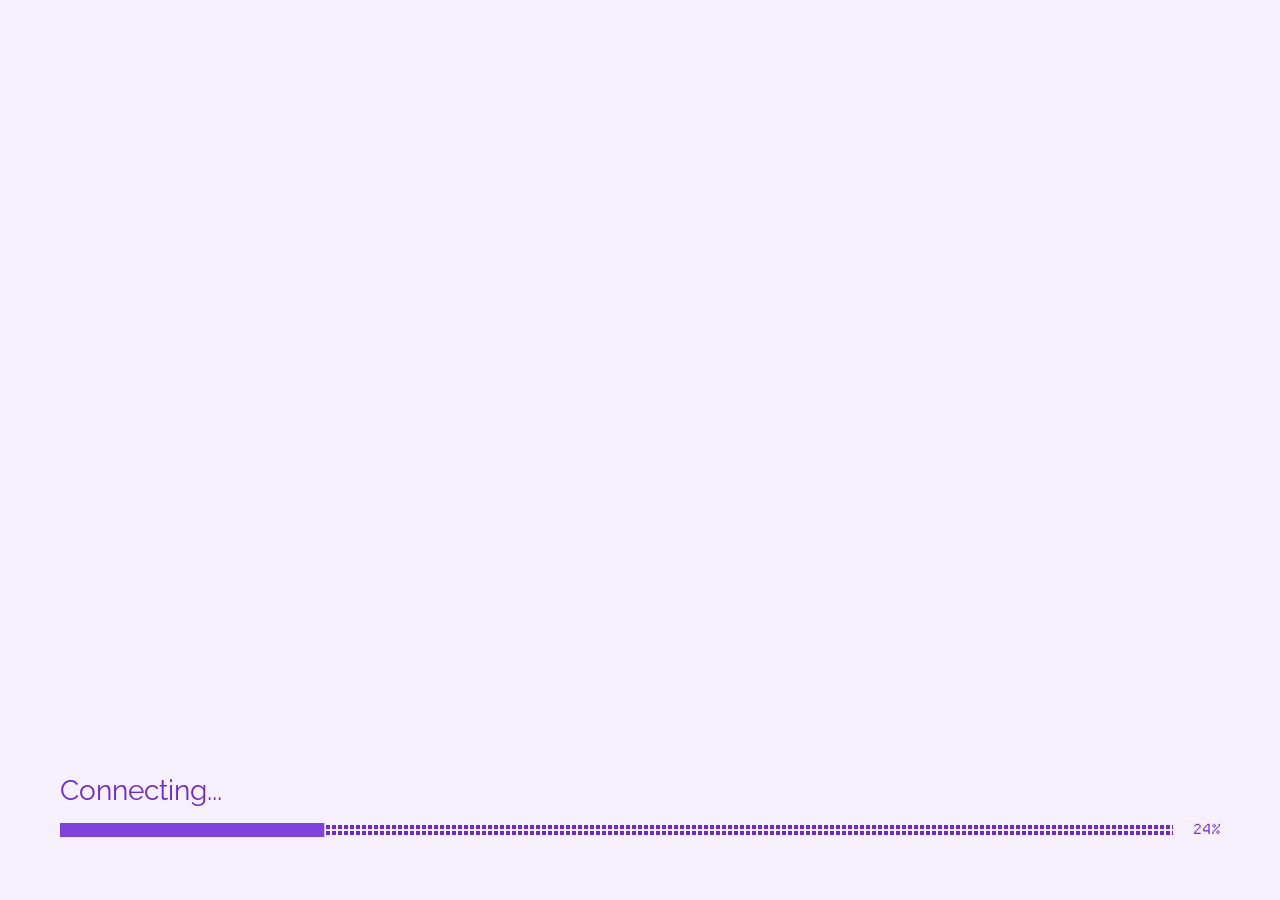
==== commit 43811801: "deploy v25: index.html" ====
--- a/index.html
+++ b/index.html
@@ -1,13 +1,8 @@
-<!DOCTYPE html>
-<html lang="en" data-beasties-container>
-  <head>
+<!DOCTYPE html><html lang="en" data-beasties-container><head>
     <meta charset="utf-8">
     <title>TimePiXel Viewer</title>
     <base href="/">
     <meta name="viewport" content="width=device-width, initial-scale=1">
-    <meta http-equiv="Cache-Control" content="no-cache, no-store, must-revalidate">
-    <meta http-equiv="Pragma" content="no-cache">
-    <meta http-equiv="Expires" content="0">
     <meta name="description" content="View a timeline on TimePiXel">
     <meta name="theme-color" content="#000CE4">
     <meta property="og:title" content="TimePiXel Viewer">
@@ -16,7 +11,13 @@
     <meta name="twitter:card" content="summary">
     <meta name="twitter:title" content="TimePiXel Viewer">
     <meta name="twitter:description" content="View a timeline on TimePiXel">
-  <style>@font-face{font-family:Raleway;font-weight:100;src:url(/assets/fonts/raleway/Raleway-Thin.ttf);font-display:swap}@font-face{font-family:Raleway;font-weight:100;font-style:italic;src:url(/assets/fonts/raleway/Raleway-ThinItalic.ttf);font-display:swap}@font-face{font-family:Raleway;font-weight:200;src:url(/assets/fonts/raleway/ExtraLight.ttf);font-display:swap}@font-face{font-family:Raleway;font-weight:200;font-style:italic;src:url(/assets/fonts/raleway/Raleway-ExtraLightItalic.ttf);font-display:swap}@font-face{font-family:Raleway;font-weight:300;src:url(/assets/fonts/raleway/Raleway-Light.ttf);font-display:swap}@font-face{font-family:Raleway;font-weight:300;font-style:italic;src:url(/assets/fonts/raleway/Raleway-LightItalic.ttf);font-display:swap}@font-face{font-family:Raleway;font-weight:400;src:url(/assets/fonts/raleway/Raleway-Regular.ttf);font-display:swap}@font-face{font-family:Raleway;font-weight:400;font-style:italic;src:url(/assets/fonts/raleway/Raleway-Italic.ttf);font-display:swap}@font-face{font-family:Raleway;font-weight:500;src:url(/assets/fonts/raleway/Raleway-Medium.ttf);font-display:swap}@font-face{font-family:Raleway;font-weight:500;font-style:italic;src:url(/assets/fonts/raleway/Raleway-MediumItalic.ttf);font-display:swap}@font-face{font-family:Raleway;font-weight:600;src:url(/assets/fonts/raleway/Raleway-SemiBold.ttf);font-display:swap}@font-face{font-family:Raleway;font-weight:600;font-style:italic;src:url(/assets/fonts/raleway/Raleway-SemiBoldItalic.ttf);font-display:swap}@font-face{font-family:Raleway;font-weight:700;src:url(/assets/fonts/raleway/Raleway-Bold.ttf);font-display:swap}@font-face{font-family:Raleway;font-weight:700;font-style:italic;src:url(/assets/fonts/raleway/Raleway-BoldItalic.ttf);font-display:swap}@font-face{font-family:Raleway;font-weight:800;src:url(/assets/fonts/raleway/Raleway-ExtraBold.ttf);font-display:swap}@font-face{font-family:Raleway;font-weight:800;font-style:italic;src:url(/assets/fonts/raleway/Raleway-ExtraBoldItalic.ttf);font-display:swap}@font-face{font-family:Raleway;font-weight:900;src:url(/assets/fonts/raleway/Raleway-Black.ttf);font-display:swap}@font-face{font-family:Raleway;font-weight:900;font-style:italic;src:url(/assets/fonts/raleway/Raleway-BlackItalic.ttf);font-display:swap}@font-face{font-family:DepartureMono;src:url(/assets/fonts/departureMono/DepartureMono-Regular.woff) format("woff");font-display:swap}@font-face{font-family:NotoSansHebrew;font-weight:300;src:url(/assets/fonts/notoSansHebrew/NotoSansHebrew-Light.ttf) format("truetype");font-display:swap}@font-face{font-family:NotoSansHebrew;font-weight:400;src:url(/assets/fonts/notoSansHebrew/NotoSansHebrew-Regular.ttf) format("truetype");font-display:swap}@font-face{font-family:NotoSansHebrew;font-weight:500;src:url(/assets/fonts/notoSansHebrew/NotoSansHebrew-Medium.ttf) format("truetype");font-display:swap}@font-face{font-family:NotoSansHebrew;font-weight:600;src:url(/assets/fonts/notoSansHebrew/NotoSansHebrew-SemiBold.ttf) format("truetype");font-display:swap}@font-face{font-family:NotoSansHebrew;font-weight:700;src:url(/assets/fonts/notoSansHebrew/NotoSansHebrew-Bold.ttf) format("truetype");font-display:swap}@font-face{font-family:NotoSansHebrew;font-weight:800;src:url(/assets/fonts/notoSansHebrew/NotoSansHebrew-ExtraBold.ttf) format("truetype");font-display:swap}@font-face{font-family:NotoSansHebrew;font-weight:900;src:url(/assets/fonts/notoSansHebrew/NotoSansHebrew-Black.ttf) format("truetype");font-display:swap}:root{-webkit-font-smoothing:antialiased;-moz-osx-font-smoothing:grayscale;--padding:var(--pixel-padding, 40px);--padding-small:calc(var(--padding) / 2);--padding-xsmall:calc(var(--padding) / 4);--section-padding:calc(var(--padding) / 2);--paragraph-padding:var(--section-padding);--heading-padding:var(--section-padding) var(--section-padding) 0 var(--section-padding);--app-header-height:60px;--app-footer-height:73px;--app-content-height:calc( 100vh - (var(--app-header-height) + var(--app-footer-height)) );--pixelSize:40px;--pixelSize-padding:20px;--pixel--inner-width:39px;--pixel--line-width:1px;--content-width:480px;--buttonHight:50px;--dialog-header-height:70px;--picture-square-size:240px;--card-base-size:var(--pixelSize);--card-size-s-width:calc(var(--card-base-size) * 5);--card-size-s-height:calc(var(--card-base-size) * 5);--card-size-m-width:calc(var(--card-base-size) * 4);--card-size-m-height:calc(var(--card-base-size) * 4);--card-size-l-width:calc(var(--card-base-size) * 4);--card-size-l-height:calc(var(--card-base-size) * 4);--icon-size-s:36px;--icon-size-m:44px}@media(min-width:600px)and (max-width:959px){:root{--pixelSize:60px;--pixelSize-padding:30px;--pixel--inner-width:59px;--pixel--line-width:1px;--content-width:600px;--app-header-height:60px;--app-footer-height:70px;--app-content-height:calc( 100vh - (var(--app-header-height) + var(--app-footer-height)) );--picture-square-size:268px;--buttonHight:50px;--icon-size-s:36px;--icon-size-m:44px}}@media(min-width:960px)and (max-width:1279px){:root{--pixelSize:80px;--pixelSize-padding:40px;--pixel--inner-width:59px;--pixel--line-width:1px;--content-width:840px;--picture-square-size:360px;--buttonHight:50px;--app-header-height:60px;--icon-size-s:40px;--icon-size-m:52px}}@media(min-width:1280px)and (max-width:1919px){:root{--pixelSize:80px;--pixelSize-padding:40px;--pixel--inner-width:79px;--pixel--line-width:1px;--content-width:1120px;--picture-square-size:480px;--buttonHight:50px;--app-header-height:80px;--icon-size-s:44px;--icon-size-m:56px}}@media(min-width:1920px){:root{--pixelSize:100px;--pixelSize-padding:50px;--pixel--inner-width:99px;--pixel--line-width:1px;--content-width:1600px;--picture-square-size:480px;--buttonHight:50px;--app-header-height:80px;--icon-size-s:44px;--icon-size-m:56px}}:root{--px-color-surface:var(--background-color);--px-color-surface-elevated:var(--button-background-color);--px-color-on-surface:var(--foreground-color);--px-color-text-primary:var(--paragraph-color);--px-color-heading:var(--heading-color);--px-color-border:var(--border-color);--px-ring-thin-hover:1px;--px-ring-thin-focus:2px;--px-ring-bold-hover:2px;--px-ring-bold-focus:4px;--px-space-unit:var(--pixelSize);--px-space-half:var(--pixelSize-padding);--px-space-padding:var(--padding);--px-space-padding-sm:var(--padding-small);--px-space-padding-xs:var(--padding-xsmall);--px-layout-content-width:var(--content-width);--px-layout-header-height:var(--app-header-height);--px-layout-footer-height:var(--app-footer-height);--px-button-height:var(--buttonHight);--px-dialog-header-height:var(--dialog-header-height);--px-layout-subheader-actual-height:57px;--px-font-primary:"Raleway", sans-serif;--px-font-heading:var(--px-font-primary);--px-font-mono:"DepartureMono", monospace;--px-font-rtl:"NotoSansHebrew", sans-serif;--px-motion-fast:.12s;--px-motion-base:.16s;--px-motion-slow:.24s;--px-ease-standard:cubic-bezier(.4, 0, .2, 1);--px-ease-enter:cubic-bezier(0, 0, .2, 1);--px-ease-exit:cubic-bezier(.4, 0, 1, 1);--px-radius-none:0px;--px-radius-sm:2px;--px-radius-md:4px;--px-radius-lg:8px;--px-radius-full:9999px;--px-padding-xs:4px;--px-padding-sm:8px;--px-padding-md:12px;--px-padding-lg:16px;--px-padding-xl:24px;--px-page-inner-padding:var(--px-padding-xl);--px-opacity-disabled:.4;--px-app-min-width:320px}:root{--base-dark:var(--primary-0);--base-light:var(--primary-900);--background-color:var(--primary-0);--foreground-color:var(--primary-900);--border-color:var(--primary-200);--heading-color:var(--primary-900);--subHeading-color:var(--primary-900);--paragraph-color:var(--primary-900);--button-background-color:var(--primary-10);--button-value-color:var(--primary-900);--button-hover-background-color:var(--primary-200);--button-disabled-color:var(--primary-600);--warn-background:color-mix( in srgb, var(--error-400) 12%, var(--background-color) );--warn-foreground:var(--error-700);--warn-border:var(--error-400);--color-accent:var(--accent-400);--color-action:var(--secondary-400);--color-error:var(--error-600);--color-warning:var(--warning-600);--color-success:var(--success-400);--px-color-surface:var(--background-color);--px-color-surface-elevated:var(--button-background-color);--px-color-on-surface:var(--foreground-color);--px-color-text-primary:var(--paragraph-color);--px-color-heading:var(--heading-color);--px-color-border:var(--border-color);--px-color-accent:var(--color-accent);--px-color-action:var(--color-action);--px-color-error:var(--color-error);--px-color-warning:var(--color-warning);--px-color-success:var(--color-success);--color-0:#212121;--color-10:#1b1c1c;--color-50:#303030;--color-100:#3c3b3b;--color-200:#474746;--color-300:#535252;--color-400:#5f5e5e;--color-500:#787776;--color-600:#929090;--color-700:#adabaa;--color-800:#c8c6c5;--color-900:#e5e2e1;--color-1000:#ffffff}:root{--primary-0:#6d28d9;--primary-10:rgb(116.3, 50.75, 218.9);--primary-50:rgb(126.52, 65.8, 221.56);--primary-100:rgb(135.28, 78.7, 223.84);--primary-200:rgb(145.5, 93.75, 226.5);--primary-300:rgb(155.72, 108.8, 229.16);--primary-400:rgb(167.4, 126, 232.2);--primary-500:rgb(184.92, 151.8, 236.76);--primary-600:rgb(202.44, 177.6, 241.32);--primary-700:rgb(219.96, 203.4, 245.88);--primary-800:rgb(234.56, 224.9, 249.68);--primary-900:rgb(244.78, 239.95, 252.34);--primary-1000:white;--accent-0:rgb(84.9279661017, 114.75, 38.25);--accent-10:rgb(93.4315677966, 121.7625, 49.0875);--accent-50:rgb(105.3366101695, 131.58, 64.26);--accent-100:rgb(115.5409322034, 139.995, 77.265);--accent-200:rgb(127.4459745763, 149.8125, 92.4375);--accent-300:rgb(139.3510169492, 159.63, 107.61);--accent-400:rgb(152.956779661, 170.85, 124.95);--accent-500:rgb(173.3654237288, 187.68, 150.96);--accent-600:rgb(193.7740677966, 204.51, 176.97);--accent-700:rgb(214.1827118644, 221.34, 202.98);--accent-800:rgb(231.1899152542, 235.365, 224.655);--accent-900:rgb(243.0949576271, 245.1825, 239.8275);--accent-1000:white;--secondary-0:rgb(130.56, 70.8122033898, 32.64);--secondary-10:rgb(136.782, 80.0215932203, 43.758);--secondary-50:rgb(145.4928, 92.9147389831, 59.3232);--secondary-100:rgb(152.9592, 103.9660067797, 72.6648);--secondary-200:rgb(161.67, 116.8591525424, 88.23);--secondary-300:rgb(170.3808, 129.7522983051, 103.7952);--secondary-400:rgb(180.336, 144.4873220339, 121.584);--secondary-500:rgb(195.2688, 166.5898576271, 148.2672);--secondary-600:rgb(210.2016, 188.6923932203, 174.9504);--secondary-700:rgb(225.1344, 210.7949288136, 201.6336);--secondary-800:rgb(237.5784, 229.2137084746, 223.8696);--secondary-900:rgb(246.2892, 242.1068542373, 239.4348);--secondary-1000:white;--error-0:rgb(156.023715415, 36.1394466403, 27.576284585);--error-10:rgb(160.9725296443, 47.0824743083, 38.9474703557);--error-50:rgb(167.9008695652, 62.4027130435, 54.8671304348);--error-100:rgb(173.8394466403, 75.5343462451, 68.5125533597);--error-200:rgb(180.7677865613, 90.8545849802, 84.4322134387);--error-300:rgb(187.6961264822, 106.1748237154, 100.3518735178);--error-400:rgb(195.614229249, 123.6836679842, 118.545770751);--error-500:rgb(207.4913833992, 149.9469343874, 145.8366166008);--error-600:rgb(219.3685375494, 176.2102007905, 173.1274624506);--error-700:rgb(231.2456916996, 202.4734671937, 200.4183083004);--error-800:rgb(241.1433201581, 224.3595225296, 223.1606798419);--error-900:rgb(248.0716600791, 239.6797612648, 239.0803399209);--error-1000:white;--warning-0:rgb(173.4, 125.8, 30.6);--warning-10:rgb(177.48, 132.26, 41.82);--warning-50:rgb(183.192, 141.304, 57.528);--warning-100:rgb(188.088, 149.056, 70.992);--warning-200:rgb(193.8, 158.1, 86.7);--warning-300:rgb(199.512, 167.144, 102.408);--warning-400:rgb(206.04, 177.48, 120.36);--warning-500:rgb(215.832, 192.984, 147.288);--warning-600:rgb(225.624, 208.488, 174.216);--warning-700:rgb(235.416, 223.992, 201.144);--warning-800:rgb(243.576, 236.912, 223.584);--warning-900:rgb(249.288, 245.956, 239.292);--warning-1000:white;--success-0:rgb(24.5122529644, 138.6877470356, 72.0853754941);--success-10:rgb(36.0366403162, 144.5033596838, 81.2311067194);--success-50:rgb(52.1707826087, 152.6452173913, 94.0351304348);--success-100:rgb(66.0000474308, 159.6239525692, 105.0100079051);--success-200:rgb(82.1341897233, 167.7658102767, 117.8140316206);--success-300:rgb(98.2683320158, 175.9076679842, 130.618055336);--success-400:rgb(116.7073517787, 185.2126482213, 145.2512252964);--success-500:rgb(144.3658814229, 199.1701185771, 167.2009802372);--success-600:rgb(172.0244110672, 213.1275889328, 189.1507351779);--success-700:rgb(199.6829407115, 227.0850592885, 211.1004901186);--success-800:rgb(222.731715415, 238.716284585, 229.3919525692);--success-900:rgb(238.8658577075, 246.8581422925, 242.1959762846);--success-1000:white;--base-dark:var(--primary-0);--base-light:var(--primary-900);--background-color:var(--primary-0);--foreground-color:var(--primary-900);--border-color:var(--primary-200);--heading-color:var(--primary-900);--subHeading-color:var(--primary-900);--paragraph-color:var(--primary-900);--button-background-color:var(--primary-10);--button-value-color:var(--primary-900);--button-hover-background-color:var(--primary-200);--button-disabled-color:var(--primary-600);--warn-background:color-mix( in srgb, var(--primary-400) 12%, var(--background-color) );--warn-foreground:var(--primary-700);--warn-border:var(--primary-400);--color-accent:var(--accent-400);--color-action:var(--secondary-400);--color-error:var(--error-600);--color-warning:var(--warning-600);--color-success:var(--success-400);--px-color-surface:var(--background-color);--px-color-surface-elevated:var(--button-background-color);--px-color-on-surface:var(--foreground-color);--px-color-text-primary:var(--paragraph-color);--px-color-heading:var(--heading-color);--px-color-border:var(--border-color);--px-color-accent:var(--color-accent);--px-color-action:var(--color-action);--px-color-error:var(--color-error);--px-color-warning:var(--color-warning);--px-color-success:var(--color-success)}body{margin:0;padding:0;font-family:var(--px-font-primary, sans-serif);background:var(--background-color, #0a0a0a);color:var(--foreground-color, #fff)}</style><link rel="stylesheet" href="styles-Z3CVVEOS.css" media="print" onload="this.media='all'"><noscript><link rel="stylesheet" href="styles-Z3CVVEOS.css"></noscript><link rel="stylesheet" href="assets/theme.css">
+    <link rel="preconnect" href="https://cdn.timepixel.ai" crossorigin>
+    <link rel="stylesheet" href="https://cdn.timepixel.ai/fonts/fonts.css">
+  <style>@font-face{font-family:Raleway;font-weight:100;src:url(/assets/fonts/raleway/Raleway-Thin.ttf);font-display:swap}@font-face{font-family:Raleway;font-weight:100;font-style:italic;src:url(/assets/fonts/raleway/Raleway-ThinItalic.ttf);font-display:swap}@font-face{font-family:Raleway;font-weight:200;src:url(/assets/fonts/raleway/ExtraLight.ttf);font-display:swap}@font-face{font-family:Raleway;font-weight:200;font-style:italic;src:url(/assets/fonts/raleway/Raleway-ExtraLightItalic.ttf);font-display:swap}@font-face{font-family:Raleway;font-weight:300;src:url(/assets/fonts/raleway/Raleway-Light.ttf);font-display:swap}@font-face{font-family:Raleway;font-weight:300;font-style:italic;src:url(/assets/fonts/raleway/Raleway-LightItalic.ttf);font-display:swap}@font-face{font-family:Raleway;font-weight:400;src:url(/assets/fonts/raleway/Raleway-Regular.ttf);font-display:swap}@font-face{font-family:Raleway;font-weight:400;font-style:italic;src:url(/assets/fonts/raleway/Raleway-Italic.ttf);font-display:swap}@font-face{font-family:Raleway;font-weight:500;src:url(/assets/fonts/raleway/Raleway-Medium.ttf);font-display:swap}@font-face{font-family:Raleway;font-weight:500;font-style:italic;src:url(/assets/fonts/raleway/Raleway-MediumItalic.ttf);font-display:swap}@font-face{font-family:Raleway;font-weight:600;src:url(/assets/fonts/raleway/Raleway-SemiBold.ttf);font-display:swap}@font-face{font-family:Raleway;font-weight:600;font-style:italic;src:url(/assets/fonts/raleway/Raleway-SemiBoldItalic.ttf);font-display:swap}@font-face{font-family:Raleway;font-weight:700;src:url(/assets/fonts/raleway/Raleway-Bold.ttf);font-display:swap}@font-face{font-family:Raleway;font-weight:700;font-style:italic;src:url(/assets/fonts/raleway/Raleway-BoldItalic.ttf);font-display:swap}@font-face{font-family:Raleway;font-weight:800;src:url(/assets/fonts/raleway/Raleway-ExtraBold.ttf);font-display:swap}@font-face{font-family:Raleway;font-weight:800;font-style:italic;src:url(/assets/fonts/raleway/Raleway-ExtraBoldItalic.ttf);font-display:swap}@font-face{font-family:Raleway;font-weight:900;src:url(/assets/fonts/raleway/Raleway-Black.ttf);font-display:swap}@font-face{font-family:Raleway;font-weight:900;font-style:italic;src:url(/assets/fonts/raleway/Raleway-BlackItalic.ttf);font-display:swap}@font-face{font-family:DepartureMono;src:url(/assets/fonts/departureMono/DepartureMono-Regular.woff) format("woff");font-display:swap}@font-face{font-family:NotoSansHebrew;font-weight:300;src:url(/assets/fonts/notoSansHebrew/NotoSansHebrew-Light.ttf) format("truetype");font-display:swap}@font-face{font-family:NotoSansHebrew;font-weight:400;src:url(/assets/fonts/notoSansHebrew/NotoSansHebrew-Regular.ttf) format("truetype");font-display:swap}@font-face{font-family:NotoSansHebrew;font-weight:500;src:url(/assets/fonts/notoSansHebrew/NotoSansHebrew-Medium.ttf) format("truetype");font-display:swap}@font-face{font-family:NotoSansHebrew;font-weight:600;src:url(/assets/fonts/notoSansHebrew/NotoSansHebrew-SemiBold.ttf) format("truetype");font-display:swap}@font-face{font-family:NotoSansHebrew;font-weight:700;src:url(/assets/fonts/notoSansHebrew/NotoSansHebrew-Bold.ttf) format("truetype");font-display:swap}@font-face{font-family:NotoSansHebrew;font-weight:800;src:url(/assets/fonts/notoSansHebrew/NotoSansHebrew-ExtraBold.ttf) format("truetype");font-display:swap}@font-face{font-family:NotoSansHebrew;font-weight:900;src:url(/assets/fonts/notoSansHebrew/NotoSansHebrew-Black.ttf) format("truetype");font-display:swap}:root{-webkit-font-smoothing:antialiased;-moz-osx-font-smoothing:grayscale;--padding: var(--pixel-padding, 40px);--padding-small: calc(var(--padding) / 2);--padding-xsmall: calc(var(--padding) / 4);--section-padding: calc(var(--padding) / 2);--paragraph-padding: var(--section-padding);--heading-padding: var(--section-padding) var(--section-padding) 0 var(--section-padding);--app-header-height: 60px;--app-footer-height: 73px;--app-content-height: calc( 100vh - (var(--app-header-height) + var(--app-footer-height)) );--pixelSize: 40px;--pixelSize-padding: 20px;--pixel--inner-width: 39px;--pixel--line-width: 1px;--content-width: 480px;--buttonHight: 50px;--dialog-header-height: 70px;--picture-square-size: 240px;--card-base-size: var(--pixelSize);--card-size-s-width: calc(var(--card-base-size) * 5);--card-size-s-height: calc(var(--card-base-size) * 5);--card-size-m-width: calc(var(--card-base-size) * 4);--card-size-m-height: calc(var(--card-base-size) * 4);--card-size-l-width: calc(var(--card-base-size) * 4);--card-size-l-height: calc(var(--card-base-size) * 4);--icon-size-s: 36px;--icon-size-m: 44px}@media(min-width:600px)and (max-width:959px){:root{--pixelSize: 60px;--pixelSize-padding: 30px;--pixel--inner-width: 59px;--pixel--line-width: 1px;--content-width: 600px;--app-header-height: 60px;--app-footer-height: 70px;--app-content-height: calc( 100vh - (var(--app-header-height) + var(--app-footer-height)) );--picture-square-size: 268px;--buttonHight: 50px;--icon-size-s: 36px;--icon-size-m: 44px}}@media(min-width:960px)and (max-width:1279px){:root{--pixelSize: 80px;--pixelSize-padding: 40px;--pixel--inner-width: 59px;--pixel--line-width: 1px;--content-width: 840px;--picture-square-size: 360px;--buttonHight: 50px;--app-header-height: 60px;--icon-size-s: 40px;--icon-size-m: 52px}}@media(min-width:1280px)and (max-width:1919px){:root{--pixelSize: 80px;--pixelSize-padding: 40px;--pixel--inner-width: 79px;--pixel--line-width: 1px;--content-width: 1120px;--picture-square-size: 480px;--buttonHight: 50px;--app-header-height: 80px;--icon-size-s: 44px;--icon-size-m: 56px}}@media(min-width:1920px){:root{--pixelSize: 100px;--pixelSize-padding: 50px;--pixel--inner-width: 99px;--pixel--line-width: 1px;--content-width: 1600px;--picture-square-size: 480px;--buttonHight: 50px;--app-header-height: 80px;--icon-size-s: 44px;--icon-size-m: 56px}}:root{--px-color-surface: var(--background-color);--px-color-surface-elevated: var(--button-background-color);--px-color-on-surface: var(--foreground-color);--px-color-text-primary: var(--paragraph-color);--px-color-heading: var(--heading-color);--px-color-border: var(--border-color);--px-ring-thin-hover: 1px;--px-ring-thin-focus: 2px;--px-ring-bold-hover: 2px;--px-ring-bold-focus: 4px;--px-space-unit: var(--pixelSize);--px-space-half: var(--pixelSize-padding);--px-space-padding: var(--padding);--px-space-padding-sm: var(--padding-small);--px-space-padding-xs: var(--padding-xsmall);--px-layout-content-width: var(--content-width);--px-layout-header-height: var(--app-header-height);--px-layout-footer-height: var(--app-footer-height);--px-button-height: var(--buttonHight);--px-dialog-header-height: var(--dialog-header-height);--px-layout-subheader-actual-height: 57px;--px-font-primary: "Raleway", sans-serif;--px-font-heading: var(--px-font-primary);--px-font-mono: "DepartureMono", monospace;--px-font-rtl: "NotoSansHebrew", sans-serif;--px-motion-fast: .12s;--px-motion-base: .16s;--px-motion-slow: .24s;--px-ease-standard: cubic-bezier(.4, 0, .2, 1);--px-ease-enter: cubic-bezier(0, 0, .2, 1);--px-ease-exit: cubic-bezier(.4, 0, 1, 1);--px-radius-none: 0px;--px-radius-sm: 2px;--px-radius-md: 4px;--px-radius-lg: 8px;--px-radius-full: 9999px;--px-padding-xs: 4px;--px-padding-sm: 8px;--px-padding-md: 12px;--px-padding-lg: 16px;--px-padding-xl: 24px;--px-page-inner-padding: var(--px-padding-xl);--px-opacity-disabled: .4;--px-app-min-width: 320px}:root{--base-dark: var(--primary-0);--base-light: var(--primary-900);--background-color: var(--primary-0);--foreground-color: var(--primary-900);--border-color: var(--primary-200);--heading-color: var(--primary-900);--subHeading-color: var(--primary-900);--paragraph-color: var(--primary-900);--button-background-color: var(--primary-10);--button-value-color: var(--primary-900);--button-hover-background-color: var(--primary-200);--button-disabled-color: var(--primary-600);--warn-background: color-mix( in srgb, var(--error-400) 12%, var(--background-color) );--warn-foreground: var(--error-700);--warn-border: var(--error-400);--color-accent: var(--accent-400);--color-action: var(--secondary-400);--color-error: var(--error-600);--color-warning: var(--warning-600);--color-success: var(--success-400);--px-color-surface: var(--background-color);--px-color-surface-elevated: var(--button-background-color);--px-color-on-surface: var(--foreground-color);--px-color-text-primary: var(--paragraph-color);--px-color-heading: var(--heading-color);--px-color-border: var(--border-color);--px-color-accent: var(--color-accent);--px-color-action: var(--color-action);--px-color-error: var(--color-error);--px-color-warning: var(--color-warning);--px-color-success: var(--color-success);--color-0: #212121;--color-10: #1b1c1c;--color-50: #303030;--color-100: #3c3b3b;--color-200: #474746;--color-300: #535252;--color-400: #5f5e5e;--color-500: #787776;--color-600: #929090;--color-700: #adabaa;--color-800: #c8c6c5;--color-900: #e5e2e1;--color-1000: #ffffff}:root{--primary-0: #6d28d9;--primary-10: rgb(116.3, 50.75, 218.9);--primary-50: rgb(126.52, 65.8, 221.56);--primary-100: rgb(135.28, 78.7, 223.84);--primary-200: rgb(145.5, 93.75, 226.5);--primary-300: rgb(155.72, 108.8, 229.16);--primary-400: rgb(167.4, 126, 232.2);--primary-500: rgb(184.92, 151.8, 236.76);--primary-600: rgb(202.44, 177.6, 241.32);--primary-700: rgb(219.96, 203.4, 245.88);--primary-800: rgb(234.56, 224.9, 249.68);--primary-900: rgb(244.78, 239.95, 252.34);--primary-1000: white;--accent-0: rgb(84.9279661017, 114.75, 38.25);--accent-10: rgb(93.4315677966, 121.7625, 49.0875);--accent-50: rgb(105.3366101695, 131.58, 64.26);--accent-100: rgb(115.5409322034, 139.995, 77.265);--accent-200: rgb(127.4459745763, 149.8125, 92.4375);--accent-300: rgb(139.3510169492, 159.63, 107.61);--accent-400: rgb(152.956779661, 170.85, 124.95);--accent-500: rgb(173.3654237288, 187.68, 150.96);--accent-600: rgb(193.7740677966, 204.51, 176.97);--accent-700: rgb(214.1827118644, 221.34, 202.98);--accent-800: rgb(231.1899152542, 235.365, 224.655);--accent-900: rgb(243.0949576271, 245.1825, 239.8275);--accent-1000: white;--secondary-0: rgb(130.56, 70.8122033898, 32.64);--secondary-10: rgb(136.782, 80.0215932203, 43.758);--secondary-50: rgb(145.4928, 92.9147389831, 59.3232);--secondary-100: rgb(152.9592, 103.9660067797, 72.6648);--secondary-200: rgb(161.67, 116.8591525424, 88.23);--secondary-300: rgb(170.3808, 129.7522983051, 103.7952);--secondary-400: rgb(180.336, 144.4873220339, 121.584);--secondary-500: rgb(195.2688, 166.5898576271, 148.2672);--secondary-600: rgb(210.2016, 188.6923932203, 174.9504);--secondary-700: rgb(225.1344, 210.7949288136, 201.6336);--secondary-800: rgb(237.5784, 229.2137084746, 223.8696);--secondary-900: rgb(246.2892, 242.1068542373, 239.4348);--secondary-1000: white;--error-0: rgb(156.023715415, 36.1394466403, 27.576284585);--error-10: rgb(160.9725296443, 47.0824743083, 38.9474703557);--error-50: rgb(167.9008695652, 62.4027130435, 54.8671304348);--error-100: rgb(173.8394466403, 75.5343462451, 68.5125533597);--error-200: rgb(180.7677865613, 90.8545849802, 84.4322134387);--error-300: rgb(187.6961264822, 106.1748237154, 100.3518735178);--error-400: rgb(195.614229249, 123.6836679842, 118.545770751);--error-500: rgb(207.4913833992, 149.9469343874, 145.8366166008);--error-600: rgb(219.3685375494, 176.2102007905, 173.1274624506);--error-700: rgb(231.2456916996, 202.4734671937, 200.4183083004);--error-800: rgb(241.1433201581, 224.3595225296, 223.1606798419);--error-900: rgb(248.0716600791, 239.6797612648, 239.0803399209);--error-1000: white;--warning-0: rgb(173.4, 125.8, 30.6);--warning-10: rgb(177.48, 132.26, 41.82);--warning-50: rgb(183.192, 141.304, 57.528);--warning-100: rgb(188.088, 149.056, 70.992);--warning-200: rgb(193.8, 158.1, 86.7);--warning-300: rgb(199.512, 167.144, 102.408);--warning-400: rgb(206.04, 177.48, 120.36);--warning-500: rgb(215.832, 192.984, 147.288);--warning-600: rgb(225.624, 208.488, 174.216);--warning-700: rgb(235.416, 223.992, 201.144);--warning-800: rgb(243.576, 236.912, 223.584);--warning-900: rgb(249.288, 245.956, 239.292);--warning-1000: white;--success-0: rgb(24.5122529644, 138.6877470356, 72.0853754941);--success-10: rgb(36.0366403162, 144.5033596838, 81.2311067194);--success-50: rgb(52.1707826087, 152.6452173913, 94.0351304348);--success-100: rgb(66.0000474308, 159.6239525692, 105.0100079051);--success-200: rgb(82.1341897233, 167.7658102767, 117.8140316206);--success-300: rgb(98.2683320158, 175.9076679842, 130.618055336);--success-400: rgb(116.7073517787, 185.2126482213, 145.2512252964);--success-500: rgb(144.3658814229, 199.1701185771, 167.2009802372);--success-600: rgb(172.0244110672, 213.1275889328, 189.1507351779);--success-700: rgb(199.6829407115, 227.0850592885, 211.1004901186);--success-800: rgb(222.731715415, 238.716284585, 229.3919525692);--success-900: rgb(238.8658577075, 246.8581422925, 242.1959762846);--success-1000: white;--base-dark: var(--primary-0);--base-light: var(--primary-900);--background-color: var(--primary-0);--foreground-color: var(--primary-900);--border-color: var(--primary-200);--heading-color: var(--primary-900);--subHeading-color: var(--primary-900);--paragraph-color: var(--primary-900);--button-background-color: var(--primary-10);--button-value-color: var(--primary-900);--button-hover-background-color: var(--primary-200);--button-disabled-color: var(--primary-600);--warn-background: color-mix( in srgb, var(--primary-400) 12%, var(--background-color) );--warn-foreground: var(--primary-700);--warn-border: var(--primary-400);--color-accent: var(--accent-400);--color-action: var(--secondary-400);--color-error: var(--error-600);--color-warning: var(--warning-600);--color-success: var(--success-400);--px-color-surface: var(--background-color);--px-color-surface-elevated: var(--button-background-color);--px-color-on-surface: var(--foreground-color);--px-color-text-primary: var(--paragraph-color);--px-color-heading: var(--heading-color);--px-color-border: var(--border-color);--px-color-accent: var(--color-accent);--px-color-action: var(--color-action);--px-color-error: var(--color-error);--px-color-warning: var(--color-warning);--px-color-success: var(--color-success)}body{margin:0;padding:0;font-family:var(--px-font-primary, sans-serif);background:var(--background-color, #0a0a0a);color:var(--foreground-color, #fff)}
+</style><link rel="stylesheet" href="styles-Z3CVVEOS.css" media="print" onload="this.media='all'"><noscript><link rel="stylesheet" href="styles-Z3CVVEOS.css"></noscript><style ng-app-id="ng">[_nghost-ng-c2929955179]{display:block;min-height:100vh}</style><style ng-app-id="ng">@font-face{font-family:Raleway;font-weight:100;src:url(/assets/fonts/raleway/Raleway-Thin.ttf);font-display:swap}@font-face{font-family:Raleway;font-weight:100;font-style:italic;src:url(/assets/fonts/raleway/Raleway-ThinItalic.ttf);font-display:swap}@font-face{font-family:Raleway;font-weight:200;src:url(/assets/fonts/raleway/ExtraLight.ttf);font-display:swap}@font-face{font-family:Raleway;font-weight:200;font-style:italic;src:url(/assets/fonts/raleway/Raleway-ExtraLightItalic.ttf);font-display:swap}@font-face{font-family:Raleway;font-weight:300;src:url(/assets/fonts/raleway/Raleway-Light.ttf);font-display:swap}@font-face{font-family:Raleway;font-weight:300;font-style:italic;src:url(/assets/fonts/raleway/Raleway-LightItalic.ttf);font-display:swap}@font-face{font-family:Raleway;font-weight:400;src:url(/assets/fonts/raleway/Raleway-Regular.ttf);font-display:swap}@font-face{font-family:Raleway;font-weight:400;font-style:italic;src:url(/assets/fonts/raleway/Raleway-Italic.ttf);font-display:swap}@font-face{font-family:Raleway;font-weight:500;src:url(/assets/fonts/raleway/Raleway-Medium.ttf);font-display:swap}@font-face{font-family:Raleway;font-weight:500;font-style:italic;src:url(/assets/fonts/raleway/Raleway-MediumItalic.ttf);font-display:swap}@font-face{font-family:Raleway;font-weight:600;src:url(/assets/fonts/raleway/Raleway-SemiBold.ttf);font-display:swap}@font-face{font-family:Raleway;font-weight:600;font-style:italic;src:url(/assets/fonts/raleway/Raleway-SemiBoldItalic.ttf);font-display:swap}@font-face{font-family:Raleway;font-weight:700;src:url(/assets/fonts/raleway/Raleway-Bold.ttf);font-display:swap}@font-face{font-family:Raleway;font-weight:700;font-style:italic;src:url(/assets/fonts/raleway/Raleway-BoldItalic.ttf);font-display:swap}@font-face{font-family:Raleway;font-weight:800;src:url(/assets/fonts/raleway/Raleway-ExtraBold.ttf);font-display:swap}@font-face{font-family:Raleway;font-weight:800;font-style:italic;src:url(/assets/fonts/raleway/Raleway-ExtraBoldItalic.ttf);font-display:swap}@font-face{font-family:Raleway;font-weight:900;src:url(/assets/fonts/raleway/Raleway-Black.ttf);font-display:swap}@font-face{font-family:Raleway;font-weight:900;font-style:italic;src:url(/assets/fonts/raleway/Raleway-BlackItalic.ttf);font-display:swap}@font-face{font-family:Haffer;font-weight:700;src:url(/assets/fonts/haffer/HafferTRIAL-Bold.woff) format("woff");font-display:swap}@font-face{font-family:DepartureMono;src:url(/assets/fonts/departureMono/DepartureMono-Regular.woff) format("woff");font-display:swap}@font-face{font-family:Inter;src:url(/assets/fonts/inter/Inter-VariableFont_opsz,wght.ttf);font-display:swap}@font-face{font-family:Inter;font-style:italic;src:url(/assets/fonts/inter/Inter-Italic-VariableFont_opsz,wght.ttf);font-display:swap}@font-face{font-family:NotoSansHebrew;font-weight:300;src:url(/assets/fonts/notoSansHebrew/NotoSansHebrew-Light.ttf) format("truetype");font-display:swap}@font-face{font-family:NotoSansHebrew;font-weight:400;src:url(/assets/fonts/notoSansHebrew/NotoSansHebrew-Regular.ttf) format("truetype");font-display:swap}@font-face{font-family:NotoSansHebrew;font-weight:500;src:url(/assets/fonts/notoSansHebrew/NotoSansHebrew-Medium.ttf) format("truetype");font-display:swap}@font-face{font-family:NotoSansHebrew;font-weight:600;src:url(/assets/fonts/notoSansHebrew/NotoSansHebrew-SemiBold.ttf) format("truetype");font-display:swap}@font-face{font-family:NotoSansHebrew;font-weight:700;src:url(/assets/fonts/notoSansHebrew/NotoSansHebrew-Bold.ttf) format("truetype");font-display:swap}@font-face{font-family:NotoSansHebrew;font-weight:800;src:url(/assets/fonts/notoSansHebrew/NotoSansHebrew-ExtraBold.ttf) format("truetype");font-display:swap}@font-face{font-family:NotoSansHebrew;font-weight:900;src:url(/assets/fonts/notoSansHebrew/NotoSansHebrew-Black.ttf) format("truetype");font-display:swap}.number{font-family:var(--px-font-mono)}:where(body){margin:0;line-height:inherit;font-family:var(--px-font-primary)}.px-number{font-family:var(--px-font-mono);font-variant-numeric:tabular-nums}:where(*),:where(:before),:where(:after){box-sizing:border-box;border-width:0;border-style:solid;border-color:currentColor}:where(html){line-height:1.5;-webkit-text-size-adjust:100%;tab-size:4;font-feature-settings:normal;font-variation-settings:normal}:where(hr){height:0;color:inherit;border-top-width:1px}abbr:where([title]){-webkit-text-decoration:underline dotted;text-decoration:underline dotted}:where(h1),:where(h2),:where(h3),:where(h4),:where(h5),:where(h6){font-size:inherit;font-weight:inherit;margin:0}:where(a){color:inherit;text-decoration:inherit}:where(b),:where(strong){font-weight:bolder}:where(code),:where(kbd),:where(samp),:where(pre){font-family:ui-monospace,SFMono-Regular,Menlo,Monaco,Consolas,Liberation Mono,Courier New,monospace;font-size:1em}:where(small){font-size:80%}:where(sub),:where(sup){font-size:75%;line-height:0;position:relative;vertical-align:baseline}:where(sub){bottom:-.25em}:where(sup){top:-.5em}:where(table){text-indent:0;border-color:inherit;border-collapse:collapse}:where(button),:where(input),:where(optgroup),:where(select),:where(textarea){font-family:inherit;font-size:100%;font-weight:inherit;line-height:inherit;color:inherit;margin:0;padding:0}:where(button),:where(select){text-transform:none}:where(button),:where([type=button]),:where([type=reset]),:where([type=submit]){-webkit-appearance:button;background-color:transparent;background-image:none}:-moz-focusring{outline:auto}:-moz-ui-invalid{box-shadow:none}:where(progress){vertical-align:baseline}::-webkit-inner-spin-button,::-webkit-outer-spin-button{height:auto}:where([type=search]){-webkit-appearance:textfield;outline-offset:-2px}::-webkit-search-decoration{-webkit-appearance:none}::-webkit-file-upload-button{-webkit-appearance:button;font:inherit}:where(summary){display:list-item}:where(blockquote),:where(dl),:where(dd),:where(h1),:where(h2),:where(h3),:where(h4),:where(h5),:where(h6),:where(hr),:where(figure),:where(p),:where(pre){margin:0}:where(fieldset){margin:0;padding:0}:where(legend){padding:0}:where(ol),:where(ul),:where(menu){list-style:none;margin:0;padding:0}:where(textarea){resize:vertical}:where(input)::placeholder,:where(textarea)::placeholder{opacity:1;color:#9ca3af}:where(button),:where([role=button]){cursor:pointer}:where(:disabled){cursor:default}:where(img),:where(svg),:where(video),:where(canvas),:where(audio),:where(iframe),:where(embed),:where(object){display:block;vertical-align:middle}:where(img),:where(video){max-width:100%;height:auto}:where([hidden]){display:none}@keyframes new-badge-stroke-move{0%{left:0;transform:translate(-50%,-50%)}50%{left:100%;transform:translate(-50%,-50%)}to{left:0;transform:translate(-50%,-50%)}}h1,.h1{color:var(--heading-color);font-family:var(--px-font-heading);font-weight:500;font-size:30px;font-size:1.875rem;line-height:30px;line-height:1.875rem;margin:var(--pixelSize-padding)}@media(max-width:599px){h1,.h1{font-size:30px;font-size:1.875rem;line-height:30px;line-height:1.875rem;margin:calc(var(--pixelSize-padding) / 2)}}@media(min-width:600px)and (max-width:959px){h1,.h1{font-size:36px;font-size:2.25rem;line-height:36px;line-height:2.25rem;margin:calc(var(--pixelSize-padding) / 2)}}@media(min-width:960px)and (max-width:1279px){h1,.h1{font-size:45px;font-size:2.8125rem;line-height:45px;line-height:2.8125rem;margin:calc(var(--pixelSize-padding) / 2)}}@media(min-width:1280px)and (max-width:1919px){h1,.h1{font-size:54px;font-size:3.375rem;line-height:54px;line-height:3.375rem;margin:calc(var(--pixelSize-padding) / 2)}}@media(min-width:1920px){h1,.h1{font-size:60px;font-size:3.75rem;line-height:60px;line-height:3.75rem;margin:calc(var(--pixelSize-padding) / 2)}}[dir=rtl] h1,html[lang=he] h1,[dir=rtl] .h1,html[lang=he] .h1{font-family:var(--px-font-rtl)}h1-bold,.h1-bold{font-weight:700}[dir=rtl] h1-bold,html[lang=he] h1-bold,[dir=rtl] .h1-bold,html[lang=he] .h1-bold{font-family:var(--px-font-rtl);font-weight:700}h1-number,.h1-number{font-family:var(--px-font-mono)}h2,.h2{color:var(--heading-color);font-family:var(--px-font-heading);font-weight:500;font-size:25px;font-size:1.5625rem;line-height:25px;line-height:1.5625rem;margin:var(--pixelSize-padding)}@media(max-width:599px){h2,.h2{font-size:25px;font-size:1.5625rem;line-height:25px;line-height:1.5625rem;margin:calc(var(--pixelSize-padding) / 2)}}@media(min-width:600px)and (max-width:959px){h2,.h2{font-size:30px;font-size:1.875rem;line-height:30px;line-height:1.875rem;margin:calc(var(--pixelSize-padding) / 2)}}@media(min-width:960px)and (max-width:1279px){h2,.h2{font-size:38px;font-size:2.375rem;line-height:38px;line-height:2.375rem;margin:calc(var(--pixelSize-padding) / 2)}}@media(min-width:1280px)and (max-width:1919px){h2,.h2{font-size:45px;font-size:2.8125rem;line-height:45px;line-height:2.8125rem;margin:calc(var(--pixelSize-padding) / 2)}}@media(min-width:1920px){h2,.h2{font-size:50px;font-size:3.125rem;line-height:50px;line-height:3.125rem;margin:calc(var(--pixelSize-padding) / 2)}}[dir=rtl] h2,html[lang=he] h2,[dir=rtl] .h2,html[lang=he] .h2{font-family:var(--px-font-rtl)}h2-bold,.h2-bold{font-weight:700}[dir=rtl] h2-bold,html[lang=he] h2-bold,[dir=rtl] .h2-bold,html[lang=he] .h2-bold{font-family:var(--px-font-rtl);font-weight:700}h2-number,.h2-number{font-family:var(--px-font-mono)}h2-text-shadow,.h2-text-shadow{text-shadow:2px 2px 5px var(--border-color)}h2-tex-stroke,.h2-tex-stroke{-webkit-text-stroke:.001em var(--border-color);color:transparent}h3,.h3{color:var(--heading-color);font-family:var(--px-font-heading);font-weight:500;font-size:20px;font-size:1.25rem;line-height:20px;line-height:1.25rem;margin:var(--pixelSize-padding)}@media(max-width:599px){h3,.h3{font-size:20px;font-size:1.25rem;line-height:20px;line-height:1.25rem;margin:calc(var(--pixelSize-padding) / 2)}}@media(min-width:600px)and (max-width:959px){h3,.h3{font-size:24px;font-size:1.5rem;line-height:24px;line-height:1.5rem;margin:calc(var(--pixelSize-padding) / 2)}}@media(min-width:960px)and (max-width:1279px){h3,.h3{font-size:30px;font-size:1.875rem;line-height:30px;line-height:1.875rem;margin:calc(var(--pixelSize-padding) / 2)}}@media(min-width:1280px)and (max-width:1919px){h3,.h3{font-size:36px;font-size:2.25rem;line-height:36px;line-height:2.25rem;margin:calc(var(--pixelSize-padding) / 2)}}@media(min-width:1920px){h3,.h3{font-size:40px;font-size:2.5rem;line-height:40px;line-height:2.5rem;margin:calc(var(--pixelSize-padding) / 2)}}[dir=rtl] h3,html[lang=he] h3,[dir=rtl] .h3,html[lang=he] .h3{font-family:var(--px-font-rtl)}h3-bold,.h3-bold{font-weight:700}[dir=rtl] h3-bold,html[lang=he] h3-bold,[dir=rtl] .h3-bold,html[lang=he] .h3-bold{font-family:var(--px-font-rtl);font-weight:700}h3-number,.h3-number{font-family:var(--px-font-mono)}h3-text-shadow,.h3-text-shadow{text-shadow:2px 2px 5px var(--border-color)}h3-tex-stroke,.h3-tex-stroke{-webkit-text-stroke:.001em var(--border-color);color:transparent}h4,.h4{color:var(--subHeading-color);font-family:var(--px-font-heading);font-weight:500;font-size:17px;font-size:1.0625rem;line-height:17px;line-height:1.0625rem;margin:var(--pixelSize-padding)}@media(max-width:599px){h4,.h4{font-size:17px;font-size:1.0625rem;line-height:17px;line-height:1.0625rem;margin:calc(var(--pixelSize-padding) / 2)}}@media(min-width:600px)and (max-width:959px){h4,.h4{font-size:20px;font-size:1.25rem;line-height:20px;line-height:1.25rem;margin:calc(var(--pixelSize-padding) / 2)}}@media(min-width:960px)and (max-width:1279px){h4,.h4{font-size:26px;font-size:1.625rem;line-height:26px;line-height:1.625rem;margin:calc(var(--pixelSize-padding) / 2)}}@media(min-width:1280px)and (max-width:1919px){h4,.h4{font-size:31px;font-size:1.9375rem;line-height:31px;line-height:1.9375rem;margin:calc(var(--pixelSize-padding) / 2)}}@media(min-width:1920px){h4,.h4{font-size:34px;font-size:2.125rem;line-height:34px;line-height:2.125rem;margin:calc(var(--pixelSize-padding) / 2)}}[dir=rtl] h4,html[lang=he] h4,[dir=rtl] .h4,html[lang=he] .h4{font-family:var(--px-font-rtl)}h4-bold,.h4-bold{font-weight:700}[dir=rtl] h4-bold,html[lang=he] h4-bold,[dir=rtl] .h4-bold,html[lang=he] .h4-bold{font-family:var(--px-font-rtl);font-weight:700}h4-number,.h4-number{font-family:var(--px-font-mono)}h4-text-shadow,.h4-text-shadow{text-shadow:2px 2px 5px var(--border-color)}h4-tex-stroke,.h4-tex-stroke{-webkit-text-stroke:.001em var(--border-color);color:transparent}h5,.h5{color:var(--subHeading-color);font-family:var(--px-font-heading);font-weight:600;font-size:14px;font-size:.875rem;line-height:14px;line-height:.875rem;margin:var(--pixelSize-padding)}@media(max-width:599px){h5,.h5{font-size:14px;font-size:.875rem;line-height:14px;line-height:.875rem;margin:calc(var(--pixelSize-padding) / 2)}}@media(min-width:600px)and (max-width:959px){h5,.h5{font-size:17px;font-size:1.0625rem;line-height:17px;line-height:1.0625rem;margin:calc(var(--pixelSize-padding) / 2)}}@media(min-width:960px)and (max-width:1279px){h5,.h5{font-size:21px;font-size:1.3125rem;line-height:21px;line-height:1.3125rem;margin:calc(var(--pixelSize-padding) / 2)}}@media(min-width:1280px)and (max-width:1919px){h5,.h5{font-size:25px;font-size:1.5625rem;line-height:25px;line-height:1.5625rem;margin:calc(var(--pixelSize-padding) / 2)}}@media(min-width:1920px){h5,.h5{font-size:28px;font-size:1.75rem;line-height:28px;line-height:1.75rem;margin:calc(var(--pixelSize-padding) / 2)}}[dir=rtl] h5,html[lang=he] h5,[dir=rtl] .h5,html[lang=he] .h5{font-family:var(--px-font-rtl);font-weight:600}h5-bold,.h5-bold{font-weight:700}[dir=rtl] h5-bold,html[lang=he] h5-bold,[dir=rtl] .h5-bold,html[lang=he] .h5-bold{font-family:var(--px-font-rtl);font-weight:700}h5-number,.h5-number{font-family:var(--px-font-mono)}h5-text-shadow,.h5-text-shadow{text-shadow:2px 2px 5px var(--border-color)}h5-tex-stroke,.h5-tex-stroke{-webkit-text-stroke:.001em var(--border-color);color:transparent}h6,.h6{color:var(--subHeading-color);font-family:var(--px-font-heading);font-weight:500;font-size:12px;font-size:.75rem;line-height:12px;line-height:.75rem;margin:var(--pixelSize-padding)}@media(max-width:599px){h6,.h6{font-size:12px;font-size:.75rem;line-height:12px;line-height:.75rem;margin:calc(var(--pixelSize-padding) / 2)}}@media(min-width:600px)and (max-width:959px){h6,.h6{font-size:14px;font-size:.875rem;line-height:14px;line-height:.875rem;margin:calc(var(--pixelSize-padding) / 2)}}@media(min-width:960px)and (max-width:1279px){h6,.h6{font-size:18px;font-size:1.125rem;line-height:18px;line-height:1.125rem;margin:calc(var(--pixelSize-padding) / 2)}}@media(min-width:1280px)and (max-width:1919px){h6,.h6{font-size:22px;font-size:1.375rem;line-height:22px;line-height:1.375rem;margin:calc(var(--pixelSize-padding) / 2)}}@media(min-width:1920px){h6,.h6{font-size:24px;font-size:1.5rem;line-height:24px;line-height:1.5rem;margin:calc(var(--pixelSize-padding) / 2)}}[dir=rtl] h6,html[lang=he] h6,[dir=rtl] .h6,html[lang=he] .h6{font-family:var(--px-font-rtl)}h6-bold,.h6-bold{font-weight:700}[dir=rtl] h6-bold,html[lang=he] h6-bold,[dir=rtl] .h6-bold,html[lang=he] .h6-bold{font-family:var(--px-font-rtl);font-weight:700}h6-number,.h6-number{font-family:var(--px-font-mono)}h6-text-shadow,.h6-text-shadow{text-shadow:2px 2px 5px var(--border-color)}h6-tex-stroke,.h6-tex-stroke{-webkit-text-stroke:.001em var(--border-color);color:transparent}button .h1,button .h2,button .h3,button .h4,button .h5,button .h6 h1,button h2,button h3,button h4,button h5,button h6{color:currentColor}p,.paragraph{color:var(--paragraph-color);padding:var(--paragraph-padding);font-family:var(--px-font-primary);font-size:19px;font-size:1.1875rem;line-height:19px;line-height:1.1875rem}@media(max-width:599px){p,.paragraph{font-size:19px;font-size:1.1875rem;line-height:19px;line-height:1.1875rem}}@media(min-width:600px)and (max-width:959px){p,.paragraph{font-size:19px;font-size:1.1875rem;line-height:19px;line-height:1.1875rem}}@media(min-width:960px)and (max-width:1279px){p,.paragraph{font-size:19px;font-size:1.1875rem;line-height:19px;line-height:1.1875rem}}@media(min-width:1280px)and (max-width:1919px){p,.paragraph{font-size:19px;font-size:1.1875rem;line-height:19px;line-height:1.1875rem}}@media(min-width:1920px){p,.paragraph{font-size:19px;font-size:1.1875rem;line-height:19px;line-height:1.1875rem}}[dir=rtl] p,html[lang=he] p,[dir=rtl] .paragraph,html[lang=he] .paragraph{font-family:var(--px-font-rtl)}p-bold,.paragraph-bold{font-weight:700}[dir=rtl] p-bold,html[lang=he] p-bold,[dir=rtl] .paragraph-bold,html[lang=he] .paragraph-bold{font-family:var(--px-font-rtl);font-weight:700}p-number,.paragraph-number{font-family:var(--px-font-mono)}p-small,.paragraph-small{font-size:15px;font-size:.9375rem;line-height:15px;line-height:.9375rem}@media(max-width:599px){p-small,.paragraph-small{font-size:19px;font-size:1.1875rem;line-height:19px;line-height:1.1875rem}}@media(min-width:600px)and (max-width:959px){p-small,.paragraph-small{font-size:19px;font-size:1.1875rem;line-height:19px;line-height:1.1875rem}}@media(min-width:960px)and (max-width:1279px){p-small,.paragraph-small{font-size:19px;font-size:1.1875rem;line-height:19px;line-height:1.1875rem}}@media(min-width:1280px)and (max-width:1919px){p-small,.paragraph-small{font-size:19px;font-size:1.1875rem;line-height:19px;line-height:1.1875rem}}@media(min-width:1920px){p-small,.paragraph-small{font-size:19px;font-size:1.1875rem;line-height:19px;line-height:1.1875rem}}p-xsmall,.paragraph-xsmall{font-size:.8em;line-height:1.2}p-large,.paragraph-large{font-size:38px;font-size:2.375rem;line-height:38px;line-height:2.375rem}@media(max-width:599px){p-large,.paragraph-large{font-size:19px;font-size:1.1875rem;line-height:19px;line-height:1.1875rem}}@media(min-width:600px)and (max-width:959px){p-large,.paragraph-large{font-size:19px;font-size:1.1875rem;line-height:19px;line-height:1.1875rem}}@media(min-width:960px)and (max-width:1279px){p-large,.paragraph-large{font-size:19px;font-size:1.1875rem;line-height:19px;line-height:1.1875rem}}@media(min-width:1280px)and (max-width:1919px){p-large,.paragraph-large{font-size:19px;font-size:1.1875rem;line-height:19px;line-height:1.1875rem}}@media(min-width:1920px){p-large,.paragraph-large{font-size:19px;font-size:1.1875rem;line-height:19px;line-height:1.1875rem}}p-quote,.paragraph-quote{font-style:italic;font-size:11px;font-size:.6875rem;line-height:11px;line-height:.6875rem}@media(max-width:599px){p-quote,.paragraph-quote{font-size:19px;font-size:1.1875rem;line-height:19px;line-height:1.1875rem}}@media(min-width:600px)and (max-width:959px){p-quote,.paragraph-quote{font-size:19px;font-size:1.1875rem;line-height:19px;line-height:1.1875rem}}@media(min-width:960px)and (max-width:1279px){p-quote,.paragraph-quote{font-size:19px;font-size:1.1875rem;line-height:19px;line-height:1.1875rem}}@media(min-width:1280px)and (max-width:1919px){p-quote,.paragraph-quote{font-size:19px;font-size:1.1875rem;line-height:19px;line-height:1.1875rem}}@media(min-width:1920px){p-quote,.paragraph-quote{font-size:19px;font-size:1.1875rem;line-height:19px;line-height:1.1875rem}}p-quote,.paragraph-quote{color:var(--color-500)}p-quote b,.paragraph-quote b{color:var(--color-1000)}.paragraph-small{font-size:15px;font-size:.9375rem;line-height:15px;line-height:.9375rem}@media(max-width:599px){.paragraph-small{font-size:19px;font-size:1.1875rem;line-height:19px;line-height:1.1875rem}}@media(min-width:600px)and (max-width:959px){.paragraph-small{font-size:19px;font-size:1.1875rem;line-height:19px;line-height:1.1875rem}}@media(min-width:960px)and (max-width:1279px){.paragraph-small{font-size:19px;font-size:1.1875rem;line-height:19px;line-height:1.1875rem}}@media(min-width:1280px)and (max-width:1919px){.paragraph-small{font-size:19px;font-size:1.1875rem;line-height:19px;line-height:1.1875rem}}@media(min-width:1920px){.paragraph-small{font-size:19px;font-size:1.1875rem;line-height:19px;line-height:1.1875rem}}:root{-webkit-font-smoothing:antialiased;-moz-osx-font-smoothing:grayscale;--padding: var(--pixel-padding, 40px);--padding-small: calc(var(--padding) / 2);--padding-xsmall: calc(var(--padding) / 4);--section-padding: calc(var(--padding) / 2);--paragraph-padding: var(--section-padding);--heading-padding: var(--section-padding) var(--section-padding) 0 var(--section-padding);--app-header-height: 60px;--app-footer-height: 73px;--app-content-height: calc( 100vh - (var(--app-header-height) + var(--app-footer-height)) );--pixelSize: 40px;--pixelSize-padding: 20px;--pixel--inner-width: 39px;--pixel--line-width: 1px;--content-width: 480px;--buttonHight: 50px;--dialog-header-height: 70px;--picture-square-size: 240px;--card-base-size: var(--pixelSize);--card-size-s-width: calc(var(--card-base-size) * 5);--card-size-s-height: calc(var(--card-base-size) * 5);--card-size-m-width: calc(var(--card-base-size) * 4);--card-size-m-height: calc(var(--card-base-size) * 4);--card-size-l-width: calc(var(--card-base-size) * 4);--card-size-l-height: calc(var(--card-base-size) * 4);--icon-size-s: 36px;--icon-size-m: 44px}@media(min-width:600px)and (max-width:959px){:root{--pixelSize: 60px;--pixelSize-padding: 30px;--pixel--inner-width: 59px;--pixel--line-width: 1px;--content-width: 600px;--app-header-height: 60px;--app-footer-height: 70px;--app-content-height: calc( 100vh - (var(--app-header-height) + var(--app-footer-height)) );--picture-square-size: 268px;--buttonHight: 50px;--icon-size-s: 36px;--icon-size-m: 44px}}@media(min-width:960px)and (max-width:1279px){:root{--pixelSize: 80px;--pixelSize-padding: 40px;--pixel--inner-width: 59px;--pixel--line-width: 1px;--content-width: 840px;--picture-square-size: 360px;--buttonHight: 50px;--app-header-height: 60px;--icon-size-s: 40px;--icon-size-m: 52px}}@media(min-width:1280px)and (max-width:1919px){:root{--pixelSize: 80px;--pixelSize-padding: 40px;--pixel--inner-width: 79px;--pixel--line-width: 1px;--content-width: 1120px;--picture-square-size: 480px;--buttonHight: 50px;--app-header-height: 80px;--icon-size-s: 44px;--icon-size-m: 56px}}@media(min-width:1920px){:root{--pixelSize: 100px;--pixelSize-padding: 50px;--pixel--inner-width: 99px;--pixel--line-width: 1px;--content-width: 1600px;--picture-square-size: 480px;--buttonHight: 50px;--app-header-height: 80px;--icon-size-s: 44px;--icon-size-m: 56px}}:root{--px-color-surface: var(--background-color);--px-color-surface-elevated: var(--button-background-color);--px-color-on-surface: var(--foreground-color);--px-color-text-primary: var(--paragraph-color);--px-color-heading: var(--heading-color);--px-color-border: var(--border-color);--px-ring-thin-hover: 1px;--px-ring-thin-focus: 2px;--px-ring-bold-hover: 2px;--px-ring-bold-focus: 4px;--px-space-unit: var(--pixelSize);--px-space-half: var(--pixelSize-padding);--px-space-padding: var(--padding);--px-space-padding-sm: var(--padding-small);--px-space-padding-xs: var(--padding-xsmall);--px-layout-content-width: var(--content-width);--px-layout-header-height: var(--app-header-height);--px-layout-footer-height: var(--app-footer-height);--px-button-height: var(--buttonHight);--px-dialog-header-height: var(--dialog-header-height);--px-layout-subheader-actual-height: 57px;--px-font-primary: "Raleway", sans-serif;--px-font-heading: var(--px-font-primary);--px-font-mono: "DepartureMono", monospace;--px-font-rtl: "NotoSansHebrew", sans-serif;--px-motion-fast: .12s;--px-motion-base: .16s;--px-motion-slow: .24s;--px-ease-standard: cubic-bezier(.4, 0, .2, 1);--px-ease-enter: cubic-bezier(0, 0, .2, 1);--px-ease-exit: cubic-bezier(.4, 0, 1, 1);--px-radius-none: 0px;--px-radius-sm: 2px;--px-radius-md: 4px;--px-radius-lg: 8px;--px-radius-full: 9999px;--px-padding-xs: 4px;--px-padding-sm: 8px;--px-padding-md: 12px;--px-padding-lg: 16px;--px-padding-xl: 24px;--px-page-inner-padding: var(--px-padding-xl);--px-opacity-disabled: .4;--px-app-min-width: 320px}:root .dark-theme{--base-dark: var(--primary-0);--base-light: var(--primary-900);--background-color: var(--primary-0);--foreground-color: var(--primary-900);--border-color: var(--primary-200);--heading-color: var(--primary-900);--subHeading-color: var(--primary-900);--paragraph-color: var(--primary-900);--button-background-color: var(--primary-10);--button-value-color: var(--primary-900);--button-hover-background-color: var(--primary-200);--button-disabled-color: var(--primary-600);--warn-background: color-mix( in srgb, var(--error-400) 12%, var(--background-color) );--warn-foreground: var(--error-700);--warn-border: var(--error-400);--color-accent: var(--accent-400);--color-action: var(--secondary-400);--color-error: var(--error-600);--color-warning: var(--warning-600);--color-success: var(--success-400);--px-color-surface: var(--background-color);--px-color-surface-elevated: var(--button-background-color);--px-color-on-surface: var(--foreground-color);--px-color-text-primary: var(--paragraph-color);--px-color-heading: var(--heading-color);--px-color-border: var(--border-color);--px-color-accent: var(--color-accent);--px-color-action: var(--color-action);--px-color-error: var(--color-error);--px-color-warning: var(--color-warning);--px-color-success: var(--color-success);--color-0: #212121;--color-10: #1b1c1c;--color-50: #303030;--color-100: #3c3b3b;--color-200: #474746;--color-300: #535252;--color-400: #5f5e5e;--color-500: #787776;--color-600: #929090;--color-700: #adabaa;--color-800: #c8c6c5;--color-900: #e5e2e1;--color-1000: #ffffff}:root .light-theme{--base-dark: var(--primary-0);--base-light: var(--primary-900);--background-color: var(--primary-900);--foreground-color: var(--primary-0);--border-color: var(--primary-200);--heading-color: var(--primary-0);--subHeading-color: var(--primary-0);--paragraph-color: var(--primary-0);--button-background-color: var(--primary-10);--button-value-color: var(--primary-800);--button-hover-background-color: var(--primary-50);--button-disabled-color: var(--primary-700);--warn-background: var(--error-900);--warn-foreground: var(--error-300);--warn-border: var(--error-400);--color-accent: var(--primary-0);--color-action: var(--secondary-300);--color-error: var(--error-400);--color-warning: var(--warning-300);--color-success: var(--success-300);--px-color-surface: var(--background-color);--px-color-surface-elevated: var(--button-background-color);--px-color-on-surface: var(--foreground-color);--px-color-text-primary: var(--paragraph-color);--px-color-heading: var(--heading-color);--px-color-border: var(--border-color);--px-color-accent: var(--color-accent);--px-color-action: var(--color-action);--px-color-error: var(--color-error);--px-color-warning: var(--color-warning);--px-color-success: var(--color-success);--color-0: #212121;--color-10: #1b1c1c;--color-50: #303030;--color-100: #3c3b3b;--color-200: #474746;--color-300: #535252;--color-400: #5f5e5e;--color-500: #787776;--color-600: #929090;--color-700: #adabaa;--color-800: #c8c6c5;--color-900: #e5e2e1;--color-1000: #ffffff}:root .highlight-theme{--base-dark: var(--primary-0);--base-light: var(--primary-900);--background-color: var(--secondary-500);--foreground-color: var(--secondary-900);--border-color: var(--secondary-300);--heading-color: var(--secondary-300);--subHeading-color: var(--secondary-800);--paragraph-color: var(--secondary-10);--button-background-color: var(--secondary-400);--button-value-color: var(--secondary-800);--button-hover-background-color: var(--secondary-200);--button-disabled-color: var(--secondary-600);--warn-background: color-mix( in srgb, var(--primary-0) 85%, var(--background-color) );--warn-foreground: var(--primary-900);--warn-border: var(--primary-400);--color-accent: var(--accent-600);--color-action: var(--secondary-800);--color-error: var(--error-700);--color-warning: var(--warning-700);--color-success: var(--success-600);--px-color-surface: var(--background-color);--px-color-surface-elevated: var(--button-background-color);--px-color-on-surface: var(--foreground-color);--px-color-text-primary: var(--paragraph-color);--px-color-heading: var(--heading-color);--px-color-border: var(--border-color);--px-color-accent: var(--color-accent);--px-color-action: var(--color-action);--px-color-error: var(--color-error);--px-color-warning: var(--color-warning);--px-color-success: var(--color-success);--color-0: #212121;--color-10: #3B0900;--color-50: #5A1C09;--color-100: #5A1C09;--color-200: #77311D;--color-300: #863C28;--color-400: #954832;--color-500: #B36048;--color-600: #D2785F;--color-700: #F29277;--color-800: #FFB5A0;--color-900: #FFDBD1;--color-1000: #ffffff}:root .warning-theme{--base-dark: var(--primary-0);--base-light: var(--primary-900);--background-color: var(--error-900);--foreground-color: var(--error-400);--border-color: var(--error-800);--heading-color: var(--error-600);--subHeading-color: var(--error-600);--paragraph-color: var(--base-dark);--button-background-color: var(--error-700);--button-value-color: var(--error-900);--button-hover-background-color: var(--error-600);--button-disabled-color: var(--error-800);--warn-background: color-mix( in srgb, var(--primary-0) 70%, var(--background-color) );--warn-foreground: var(--primary-900);--warn-border: var(--primary-400);--color-accent: var(--accent-400);--color-action: var(--secondary-400);--color-error: var(--error-500);--color-warning: var(--warning-400);--color-success: var(--success-400);--px-color-surface: var(--background-color);--px-color-surface-elevated: var(--button-background-color);--px-color-on-surface: var(--foreground-color);--px-color-text-primary: var(--paragraph-color);--px-color-heading: var(--heading-color);--px-color-border: var(--border-color);--px-color-accent: var(--color-accent);--px-color-action: var(--color-action);--px-color-error: var(--color-error);--px-color-warning: var(--color-warning);--px-color-success: var(--color-success);--color-0: #212121;--color-10: #410002;--color-50: #690005;--color-100: #7e0007;--color-200: #93000a;--color-300: #a80710;--color-400: #ba1a1a;--color-500: #de3730;--color-600: #ff5449;--color-700: #ff897d;--color-800: #ffb4ab;--color-900: #ffdad6;--color-1000: #ffffff}:root{--base-dark: var(--primary-0);--base-light: var(--primary-900);--background-color: var(--primary-0);--foreground-color: var(--primary-900);--border-color: var(--primary-200);--heading-color: var(--primary-900);--subHeading-color: var(--primary-900);--paragraph-color: var(--primary-900);--button-background-color: var(--primary-10);--button-value-color: var(--primary-900);--button-hover-background-color: var(--primary-200);--button-disabled-color: var(--primary-600);--warn-background: color-mix( in srgb, var(--error-400) 12%, var(--background-color) );--warn-foreground: var(--error-700);--warn-border: var(--error-400);--color-accent: var(--accent-400);--color-action: var(--secondary-400);--color-error: var(--error-600);--color-warning: var(--warning-600);--color-success: var(--success-400);--px-color-surface: var(--background-color);--px-color-surface-elevated: var(--button-background-color);--px-color-on-surface: var(--foreground-color);--px-color-text-primary: var(--paragraph-color);--px-color-heading: var(--heading-color);--px-color-border: var(--border-color);--px-color-accent: var(--color-accent);--px-color-action: var(--color-action);--px-color-error: var(--color-error);--px-color-warning: var(--color-warning);--px-color-success: var(--color-success);--color-0: #212121;--color-10: #1b1c1c;--color-50: #303030;--color-100: #3c3b3b;--color-200: #474746;--color-300: #535252;--color-400: #5f5e5e;--color-500: #787776;--color-600: #929090;--color-700: #adabaa;--color-800: #c8c6c5;--color-900: #e5e2e1;--color-1000: #ffffff}:root ::-moz-selection{color:var(--background-color);background:var(--foreground-color);font-weight:800}:root ::selection{color:var(--background-color);background:var(--foreground-color);font-weight:800}pixel-route-loader{display:block}.pixel-route-loader-bar{position:fixed;top:0;left:0;width:100%;height:4px;z-index:1100;background:var(--px-color-border);transition:height var(--px-motion-base) var(--px-ease-standard)}@media(prefers-reduced-motion:reduce){.pixel-route-loader-bar{transition:none}}.pixel-route-loader-bar{cursor:pointer}.pixel-route-loader-bar:after{content:"";position:absolute;top:0;left:0;width:100%;height:20px}.pixel-route-loader-bar:hover{height:12px}.pixel-route-loader-bar:hover .pixel-route-loader-bar__value{opacity:1;transform:translateY(0)}.pixel-route-loader-bar__fill{height:100%;background:var(--px-color-action);position:relative;transition:width var(--px-motion-base) var(--px-ease-standard)}@media(prefers-reduced-motion:reduce){.pixel-route-loader-bar__fill{transition:none}}.pixel-route-loader-bar__fill--complete{transition:width .2s ease-out,opacity .3s .3s ease-out;opacity:0}.pixel-route-loader-bar__value{position:absolute;right:0;top:100%;margin-top:4px;font-family:var(--px-font-mono, monospace);font-size:12px;font-weight:600;color:var(--px-color-on-surface);white-space:nowrap;pointer-events:none;opacity:0;transform:translateY(-4px);transition:opacity var(--px-motion-base) var(--px-ease-standard),transform var(--px-motion-base) var(--px-ease-standard)}@media(prefers-reduced-motion:reduce){.pixel-route-loader-bar__value{transition:none}}.pixel-route-loader-overlay{position:fixed;inset:0;z-index:1200;display:flex;flex-direction:column;align-items:center;justify-content:center;background:var(--px-color-surface)}.pixel-route-loader-overlay__percent{font-size:48px;font-family:var(--px-font-mono, monospace);color:var(--px-color-on-surface);margin-bottom:24px}pixel-loading-overlay{display:block}.pixel-loading-overlay{position:fixed;inset:0;z-index:1200;display:flex;flex-direction:column;justify-content:flex-end;background:var(--px-color-surface);padding:40px}.pixel-loading-overlay__message{display:flex;align-items:center;justify-content:flex-start;padding:0 20px 12px}.pixel-loading-overlay__progress{display:flex;flex-direction:row;align-items:center;gap:20px;padding:0 20px 20px}.pixel-loading-overlay__progress pixel-progress{flex:1}.pixel-loading-overlay__progress-count{flex-shrink:0;font-family:var(--px-font-mono, monospace);font-size:14px;color:var(--foreground-color);text-align:right;white-space:nowrap}
+</style><style ng-app-id="ng">@font-face{font-family:Raleway;font-weight:100;src:url(/assets/fonts/raleway/Raleway-Thin.ttf);font-display:swap}@font-face{font-family:Raleway;font-weight:100;font-style:italic;src:url(/assets/fonts/raleway/Raleway-ThinItalic.ttf);font-display:swap}@font-face{font-family:Raleway;font-weight:200;src:url(/assets/fonts/raleway/ExtraLight.ttf);font-display:swap}@font-face{font-family:Raleway;font-weight:200;font-style:italic;src:url(/assets/fonts/raleway/Raleway-ExtraLightItalic.ttf);font-display:swap}@font-face{font-family:Raleway;font-weight:300;src:url(/assets/fonts/raleway/Raleway-Light.ttf);font-display:swap}@font-face{font-family:Raleway;font-weight:300;font-style:italic;src:url(/assets/fonts/raleway/Raleway-LightItalic.ttf);font-display:swap}@font-face{font-family:Raleway;font-weight:400;src:url(/assets/fonts/raleway/Raleway-Regular.ttf);font-display:swap}@font-face{font-family:Raleway;font-weight:400;font-style:italic;src:url(/assets/fonts/raleway/Raleway-Italic.ttf);font-display:swap}@font-face{font-family:Raleway;font-weight:500;src:url(/assets/fonts/raleway/Raleway-Medium.ttf);font-display:swap}@font-face{font-family:Raleway;font-weight:500;font-style:italic;src:url(/assets/fonts/raleway/Raleway-MediumItalic.ttf);font-display:swap}@font-face{font-family:Raleway;font-weight:600;src:url(/assets/fonts/raleway/Raleway-SemiBold.ttf);font-display:swap}@font-face{font-family:Raleway;font-weight:600;font-style:italic;src:url(/assets/fonts/raleway/Raleway-SemiBoldItalic.ttf);font-display:swap}@font-face{font-family:Raleway;font-weight:700;src:url(/assets/fonts/raleway/Raleway-Bold.ttf);font-display:swap}@font-face{font-family:Raleway;font-weight:700;font-style:italic;src:url(/assets/fonts/raleway/Raleway-BoldItalic.ttf);font-display:swap}@font-face{font-family:Raleway;font-weight:800;src:url(/assets/fonts/raleway/Raleway-ExtraBold.ttf);font-display:swap}@font-face{font-family:Raleway;font-weight:800;font-style:italic;src:url(/assets/fonts/raleway/Raleway-ExtraBoldItalic.ttf);font-display:swap}@font-face{font-family:Raleway;font-weight:900;src:url(/assets/fonts/raleway/Raleway-Black.ttf);font-display:swap}@font-face{font-family:Raleway;font-weight:900;font-style:italic;src:url(/assets/fonts/raleway/Raleway-BlackItalic.ttf);font-display:swap}@font-face{font-family:Haffer;font-weight:700;src:url(/assets/fonts/haffer/HafferTRIAL-Bold.woff) format("woff");font-display:swap}@font-face{font-family:DepartureMono;src:url(/assets/fonts/departureMono/DepartureMono-Regular.woff) format("woff");font-display:swap}@font-face{font-family:Inter;src:url(/assets/fonts/inter/Inter-VariableFont_opsz,wght.ttf);font-display:swap}@font-face{font-family:Inter;font-style:italic;src:url(/assets/fonts/inter/Inter-Italic-VariableFont_opsz,wght.ttf);font-display:swap}@font-face{font-family:NotoSansHebrew;font-weight:300;src:url(/assets/fonts/notoSansHebrew/NotoSansHebrew-Light.ttf) format("truetype");font-display:swap}@font-face{font-family:NotoSansHebrew;font-weight:400;src:url(/assets/fonts/notoSansHebrew/NotoSansHebrew-Regular.ttf) format("truetype");font-display:swap}@font-face{font-family:NotoSansHebrew;font-weight:500;src:url(/assets/fonts/notoSansHebrew/NotoSansHebrew-Medium.ttf) format("truetype");font-display:swap}@font-face{font-family:NotoSansHebrew;font-weight:600;src:url(/assets/fonts/notoSansHebrew/NotoSansHebrew-SemiBold.ttf) format("truetype");font-display:swap}@font-face{font-family:NotoSansHebrew;font-weight:700;src:url(/assets/fonts/notoSansHebrew/NotoSansHebrew-Bold.ttf) format("truetype");font-display:swap}@font-face{font-family:NotoSansHebrew;font-weight:800;src:url(/assets/fonts/notoSansHebrew/NotoSansHebrew-ExtraBold.ttf) format("truetype");font-display:swap}@font-face{font-family:NotoSansHebrew;font-weight:900;src:url(/assets/fonts/notoSansHebrew/NotoSansHebrew-Black.ttf) format("truetype");font-display:swap}.number{font-family:var(--px-font-mono)}:where(body){margin:0;line-height:inherit;font-family:var(--px-font-primary)}.px-number{font-family:var(--px-font-mono);font-variant-numeric:tabular-nums}:where(*),:where(:before),:where(:after){box-sizing:border-box;border-width:0;border-style:solid;border-color:currentColor}:where(html){line-height:1.5;-webkit-text-size-adjust:100%;tab-size:4;font-feature-settings:normal;font-variation-settings:normal}:where(hr){height:0;color:inherit;border-top-width:1px}abbr:where([title]){-webkit-text-decoration:underline dotted;text-decoration:underline dotted}:where(h1),:where(h2),:where(h3),:where(h4),:where(h5),:where(h6){font-size:inherit;font-weight:inherit;margin:0}:where(a){color:inherit;text-decoration:inherit}:where(b),:where(strong){font-weight:bolder}:where(code),:where(kbd),:where(samp),:where(pre){font-family:ui-monospace,SFMono-Regular,Menlo,Monaco,Consolas,Liberation Mono,Courier New,monospace;font-size:1em}:where(small){font-size:80%}:where(sub),:where(sup){font-size:75%;line-height:0;position:relative;vertical-align:baseline}:where(sub){bottom:-.25em}:where(sup){top:-.5em}:where(table){text-indent:0;border-color:inherit;border-collapse:collapse}:where(button),:where(input),:where(optgroup),:where(select),:where(textarea){font-family:inherit;font-size:100%;font-weight:inherit;line-height:inherit;color:inherit;margin:0;padding:0}:where(button),:where(select){text-transform:none}:where(button),:where([type=button]),:where([type=reset]),:where([type=submit]){-webkit-appearance:button;background-color:transparent;background-image:none}:-moz-focusring{outline:auto}:-moz-ui-invalid{box-shadow:none}:where(progress){vertical-align:baseline}::-webkit-inner-spin-button,::-webkit-outer-spin-button{height:auto}:where([type=search]){-webkit-appearance:textfield;outline-offset:-2px}::-webkit-search-decoration{-webkit-appearance:none}::-webkit-file-upload-button{-webkit-appearance:button;font:inherit}:where(summary){display:list-item}:where(blockquote),:where(dl),:where(dd),:where(h1),:where(h2),:where(h3),:where(h4),:where(h5),:where(h6),:where(hr),:where(figure),:where(p),:where(pre){margin:0}:where(fieldset){margin:0;padding:0}:where(legend){padding:0}:where(ol),:where(ul),:where(menu){list-style:none;margin:0;padding:0}:where(textarea){resize:vertical}:where(input)::placeholder,:where(textarea)::placeholder{opacity:1;color:#9ca3af}:where(button),:where([role=button]){cursor:pointer}:where(:disabled){cursor:default}:where(img),:where(svg),:where(video),:where(canvas),:where(audio),:where(iframe),:where(embed),:where(object){display:block;vertical-align:middle}:where(img),:where(video){max-width:100%;height:auto}:where([hidden]){display:none}@keyframes new-badge-stroke-move{0%{left:0;transform:translate(-50%,-50%)}50%{left:100%;transform:translate(-50%,-50%)}to{left:0;transform:translate(-50%,-50%)}}h1,.h1{color:var(--heading-color);font-family:var(--px-font-heading);font-weight:500;font-size:30px;font-size:1.875rem;line-height:30px;line-height:1.875rem;margin:var(--pixelSize-padding)}@media(max-width:599px){h1,.h1{font-size:30px;font-size:1.875rem;line-height:30px;line-height:1.875rem;margin:calc(var(--pixelSize-padding) / 2)}}@media(min-width:600px)and (max-width:959px){h1,.h1{font-size:36px;font-size:2.25rem;line-height:36px;line-height:2.25rem;margin:calc(var(--pixelSize-padding) / 2)}}@media(min-width:960px)and (max-width:1279px){h1,.h1{font-size:45px;font-size:2.8125rem;line-height:45px;line-height:2.8125rem;margin:calc(var(--pixelSize-padding) / 2)}}@media(min-width:1280px)and (max-width:1919px){h1,.h1{font-size:54px;font-size:3.375rem;line-height:54px;line-height:3.375rem;margin:calc(var(--pixelSize-padding) / 2)}}@media(min-width:1920px){h1,.h1{font-size:60px;font-size:3.75rem;line-height:60px;line-height:3.75rem;margin:calc(var(--pixelSize-padding) / 2)}}[dir=rtl] h1,html[lang=he] h1,[dir=rtl] .h1,html[lang=he] .h1{font-family:var(--px-font-rtl)}h1-bold,.h1-bold{font-weight:700}[dir=rtl] h1-bold,html[lang=he] h1-bold,[dir=rtl] .h1-bold,html[lang=he] .h1-bold{font-family:var(--px-font-rtl);font-weight:700}h1-number,.h1-number{font-family:var(--px-font-mono)}h2,.h2{color:var(--heading-color);font-family:var(--px-font-heading);font-weight:500;font-size:25px;font-size:1.5625rem;line-height:25px;line-height:1.5625rem;margin:var(--pixelSize-padding)}@media(max-width:599px){h2,.h2{font-size:25px;font-size:1.5625rem;line-height:25px;line-height:1.5625rem;margin:calc(var(--pixelSize-padding) / 2)}}@media(min-width:600px)and (max-width:959px){h2,.h2{font-size:30px;font-size:1.875rem;line-height:30px;line-height:1.875rem;margin:calc(var(--pixelSize-padding) / 2)}}@media(min-width:960px)and (max-width:1279px){h2,.h2{font-size:38px;font-size:2.375rem;line-height:38px;line-height:2.375rem;margin:calc(var(--pixelSize-padding) / 2)}}@media(min-width:1280px)and (max-width:1919px){h2,.h2{font-size:45px;font-size:2.8125rem;line-height:45px;line-height:2.8125rem;margin:calc(var(--pixelSize-padding) / 2)}}@media(min-width:1920px){h2,.h2{font-size:50px;font-size:3.125rem;line-height:50px;line-height:3.125rem;margin:calc(var(--pixelSize-padding) / 2)}}[dir=rtl] h2,html[lang=he] h2,[dir=rtl] .h2,html[lang=he] .h2{font-family:var(--px-font-rtl)}h2-bold,.h2-bold{font-weight:700}[dir=rtl] h2-bold,html[lang=he] h2-bold,[dir=rtl] .h2-bold,html[lang=he] .h2-bold{font-family:var(--px-font-rtl);font-weight:700}h2-number,.h2-number{font-family:var(--px-font-mono)}h2-text-shadow,.h2-text-shadow{text-shadow:2px 2px 5px var(--border-color)}h2-tex-stroke,.h2-tex-stroke{-webkit-text-stroke:.001em var(--border-color);color:transparent}h3,.h3{color:var(--heading-color);font-family:var(--px-font-heading);font-weight:500;font-size:20px;font-size:1.25rem;line-height:20px;line-height:1.25rem;margin:var(--pixelSize-padding)}@media(max-width:599px){h3,.h3{font-size:20px;font-size:1.25rem;line-height:20px;line-height:1.25rem;margin:calc(var(--pixelSize-padding) / 2)}}@media(min-width:600px)and (max-width:959px){h3,.h3{font-size:24px;font-size:1.5rem;line-height:24px;line-height:1.5rem;margin:calc(var(--pixelSize-padding) / 2)}}@media(min-width:960px)and (max-width:1279px){h3,.h3{font-size:30px;font-size:1.875rem;line-height:30px;line-height:1.875rem;margin:calc(var(--pixelSize-padding) / 2)}}@media(min-width:1280px)and (max-width:1919px){h3,.h3{font-size:36px;font-size:2.25rem;line-height:36px;line-height:2.25rem;margin:calc(var(--pixelSize-padding) / 2)}}@media(min-width:1920px){h3,.h3{font-size:40px;font-size:2.5rem;line-height:40px;line-height:2.5rem;margin:calc(var(--pixelSize-padding) / 2)}}[dir=rtl] h3,html[lang=he] h3,[dir=rtl] .h3,html[lang=he] .h3{font-family:var(--px-font-rtl)}h3-bold,.h3-bold{font-weight:700}[dir=rtl] h3-bold,html[lang=he] h3-bold,[dir=rtl] .h3-bold,html[lang=he] .h3-bold{font-family:var(--px-font-rtl);font-weight:700}h3-number,.h3-number{font-family:var(--px-font-mono)}h3-text-shadow,.h3-text-shadow{text-shadow:2px 2px 5px var(--border-color)}h3-tex-stroke,.h3-tex-stroke{-webkit-text-stroke:.001em var(--border-color);color:transparent}h4,.h4{color:var(--subHeading-color);font-family:var(--px-font-heading);font-weight:500;font-size:17px;font-size:1.0625rem;line-height:17px;line-height:1.0625rem;margin:var(--pixelSize-padding)}@media(max-width:599px){h4,.h4{font-size:17px;font-size:1.0625rem;line-height:17px;line-height:1.0625rem;margin:calc(var(--pixelSize-padding) / 2)}}@media(min-width:600px)and (max-width:959px){h4,.h4{font-size:20px;font-size:1.25rem;line-height:20px;line-height:1.25rem;margin:calc(var(--pixelSize-padding) / 2)}}@media(min-width:960px)and (max-width:1279px){h4,.h4{font-size:26px;font-size:1.625rem;line-height:26px;line-height:1.625rem;margin:calc(var(--pixelSize-padding) / 2)}}@media(min-width:1280px)and (max-width:1919px){h4,.h4{font-size:31px;font-size:1.9375rem;line-height:31px;line-height:1.9375rem;margin:calc(var(--pixelSize-padding) / 2)}}@media(min-width:1920px){h4,.h4{font-size:34px;font-size:2.125rem;line-height:34px;line-height:2.125rem;margin:calc(var(--pixelSize-padding) / 2)}}[dir=rtl] h4,html[lang=he] h4,[dir=rtl] .h4,html[lang=he] .h4{font-family:var(--px-font-rtl)}h4-bold,.h4-bold{font-weight:700}[dir=rtl] h4-bold,html[lang=he] h4-bold,[dir=rtl] .h4-bold,html[lang=he] .h4-bold{font-family:var(--px-font-rtl);font-weight:700}h4-number,.h4-number{font-family:var(--px-font-mono)}h4-text-shadow,.h4-text-shadow{text-shadow:2px 2px 5px var(--border-color)}h4-tex-stroke,.h4-tex-stroke{-webkit-text-stroke:.001em var(--border-color);color:transparent}h5,.h5{color:var(--subHeading-color);font-family:var(--px-font-heading);font-weight:600;font-size:14px;font-size:.875rem;line-height:14px;line-height:.875rem;margin:var(--pixelSize-padding)}@media(max-width:599px){h5,.h5{font-size:14px;font-size:.875rem;line-height:14px;line-height:.875rem;margin:calc(var(--pixelSize-padding) / 2)}}@media(min-width:600px)and (max-width:959px){h5,.h5{font-size:17px;font-size:1.0625rem;line-height:17px;line-height:1.0625rem;margin:calc(var(--pixelSize-padding) / 2)}}@media(min-width:960px)and (max-width:1279px){h5,.h5{font-size:21px;font-size:1.3125rem;line-height:21px;line-height:1.3125rem;margin:calc(var(--pixelSize-padding) / 2)}}@media(min-width:1280px)and (max-width:1919px){h5,.h5{font-size:25px;font-size:1.5625rem;line-height:25px;line-height:1.5625rem;margin:calc(var(--pixelSize-padding) / 2)}}@media(min-width:1920px){h5,.h5{font-size:28px;font-size:1.75rem;line-height:28px;line-height:1.75rem;margin:calc(var(--pixelSize-padding) / 2)}}[dir=rtl] h5,html[lang=he] h5,[dir=rtl] .h5,html[lang=he] .h5{font-family:var(--px-font-rtl);font-weight:600}h5-bold,.h5-bold{font-weight:700}[dir=rtl] h5-bold,html[lang=he] h5-bold,[dir=rtl] .h5-bold,html[lang=he] .h5-bold{font-family:var(--px-font-rtl);font-weight:700}h5-number,.h5-number{font-family:var(--px-font-mono)}h5-text-shadow,.h5-text-shadow{text-shadow:2px 2px 5px var(--border-color)}h5-tex-stroke,.h5-tex-stroke{-webkit-text-stroke:.001em var(--border-color);color:transparent}h6,.h6{color:var(--subHeading-color);font-family:var(--px-font-heading);font-weight:500;font-size:12px;font-size:.75rem;line-height:12px;line-height:.75rem;margin:var(--pixelSize-padding)}@media(max-width:599px){h6,.h6{font-size:12px;font-size:.75rem;line-height:12px;line-height:.75rem;margin:calc(var(--pixelSize-padding) / 2)}}@media(min-width:600px)and (max-width:959px){h6,.h6{font-size:14px;font-size:.875rem;line-height:14px;line-height:.875rem;margin:calc(var(--pixelSize-padding) / 2)}}@media(min-width:960px)and (max-width:1279px){h6,.h6{font-size:18px;font-size:1.125rem;line-height:18px;line-height:1.125rem;margin:calc(var(--pixelSize-padding) / 2)}}@media(min-width:1280px)and (max-width:1919px){h6,.h6{font-size:22px;font-size:1.375rem;line-height:22px;line-height:1.375rem;margin:calc(var(--pixelSize-padding) / 2)}}@media(min-width:1920px){h6,.h6{font-size:24px;font-size:1.5rem;line-height:24px;line-height:1.5rem;margin:calc(var(--pixelSize-padding) / 2)}}[dir=rtl] h6,html[lang=he] h6,[dir=rtl] .h6,html[lang=he] .h6{font-family:var(--px-font-rtl)}h6-bold,.h6-bold{font-weight:700}[dir=rtl] h6-bold,html[lang=he] h6-bold,[dir=rtl] .h6-bold,html[lang=he] .h6-bold{font-family:var(--px-font-rtl);font-weight:700}h6-number,.h6-number{font-family:var(--px-font-mono)}h6-text-shadow,.h6-text-shadow{text-shadow:2px 2px 5px var(--border-color)}h6-tex-stroke,.h6-tex-stroke{-webkit-text-stroke:.001em var(--border-color);color:transparent}button .h1,button .h2,button .h3,button .h4,button .h5,button .h6 h1,button h2,button h3,button h4,button h5,button h6{color:currentColor}p,.paragraph{color:var(--paragraph-color);padding:var(--paragraph-padding);font-family:var(--px-font-primary);font-size:19px;font-size:1.1875rem;line-height:19px;line-height:1.1875rem}@media(max-width:599px){p,.paragraph{font-size:19px;font-size:1.1875rem;line-height:19px;line-height:1.1875rem}}@media(min-width:600px)and (max-width:959px){p,.paragraph{font-size:19px;font-size:1.1875rem;line-height:19px;line-height:1.1875rem}}@media(min-width:960px)and (max-width:1279px){p,.paragraph{font-size:19px;font-size:1.1875rem;line-height:19px;line-height:1.1875rem}}@media(min-width:1280px)and (max-width:1919px){p,.paragraph{font-size:19px;font-size:1.1875rem;line-height:19px;line-height:1.1875rem}}@media(min-width:1920px){p,.paragraph{font-size:19px;font-size:1.1875rem;line-height:19px;line-height:1.1875rem}}[dir=rtl] p,html[lang=he] p,[dir=rtl] .paragraph,html[lang=he] .paragraph{font-family:var(--px-font-rtl)}p-bold,.paragraph-bold{font-weight:700}[dir=rtl] p-bold,html[lang=he] p-bold,[dir=rtl] .paragraph-bold,html[lang=he] .paragraph-bold{font-family:var(--px-font-rtl);font-weight:700}p-number,.paragraph-number{font-family:var(--px-font-mono)}p-small,.paragraph-small{font-size:15px;font-size:.9375rem;line-height:15px;line-height:.9375rem}@media(max-width:599px){p-small,.paragraph-small{font-size:19px;font-size:1.1875rem;line-height:19px;line-height:1.1875rem}}@media(min-width:600px)and (max-width:959px){p-small,.paragraph-small{font-size:19px;font-size:1.1875rem;line-height:19px;line-height:1.1875rem}}@media(min-width:960px)and (max-width:1279px){p-small,.paragraph-small{font-size:19px;font-size:1.1875rem;line-height:19px;line-height:1.1875rem}}@media(min-width:1280px)and (max-width:1919px){p-small,.paragraph-small{font-size:19px;font-size:1.1875rem;line-height:19px;line-height:1.1875rem}}@media(min-width:1920px){p-small,.paragraph-small{font-size:19px;font-size:1.1875rem;line-height:19px;line-height:1.1875rem}}p-xsmall,.paragraph-xsmall{font-size:.8em;line-height:1.2}p-large,.paragraph-large{font-size:38px;font-size:2.375rem;line-height:38px;line-height:2.375rem}@media(max-width:599px){p-large,.paragraph-large{font-size:19px;font-size:1.1875rem;line-height:19px;line-height:1.1875rem}}@media(min-width:600px)and (max-width:959px){p-large,.paragraph-large{font-size:19px;font-size:1.1875rem;line-height:19px;line-height:1.1875rem}}@media(min-width:960px)and (max-width:1279px){p-large,.paragraph-large{font-size:19px;font-size:1.1875rem;line-height:19px;line-height:1.1875rem}}@media(min-width:1280px)and (max-width:1919px){p-large,.paragraph-large{font-size:19px;font-size:1.1875rem;line-height:19px;line-height:1.1875rem}}@media(min-width:1920px){p-large,.paragraph-large{font-size:19px;font-size:1.1875rem;line-height:19px;line-height:1.1875rem}}p-quote,.paragraph-quote{font-style:italic;font-size:11px;font-size:.6875rem;line-height:11px;line-height:.6875rem}@media(max-width:599px){p-quote,.paragraph-quote{font-size:19px;font-size:1.1875rem;line-height:19px;line-height:1.1875rem}}@media(min-width:600px)and (max-width:959px){p-quote,.paragraph-quote{font-size:19px;font-size:1.1875rem;line-height:19px;line-height:1.1875rem}}@media(min-width:960px)and (max-width:1279px){p-quote,.paragraph-quote{font-size:19px;font-size:1.1875rem;line-height:19px;line-height:1.1875rem}}@media(min-width:1280px)and (max-width:1919px){p-quote,.paragraph-quote{font-size:19px;font-size:1.1875rem;line-height:19px;line-height:1.1875rem}}@media(min-width:1920px){p-quote,.paragraph-quote{font-size:19px;font-size:1.1875rem;line-height:19px;line-height:1.1875rem}}p-quote,.paragraph-quote{color:var(--color-500)}p-quote b,.paragraph-quote b{color:var(--color-1000)}.paragraph-small{font-size:15px;font-size:.9375rem;line-height:15px;line-height:.9375rem}@media(max-width:599px){.paragraph-small{font-size:19px;font-size:1.1875rem;line-height:19px;line-height:1.1875rem}}@media(min-width:600px)and (max-width:959px){.paragraph-small{font-size:19px;font-size:1.1875rem;line-height:19px;line-height:1.1875rem}}@media(min-width:960px)and (max-width:1279px){.paragraph-small{font-size:19px;font-size:1.1875rem;line-height:19px;line-height:1.1875rem}}@media(min-width:1280px)and (max-width:1919px){.paragraph-small{font-size:19px;font-size:1.1875rem;line-height:19px;line-height:1.1875rem}}@media(min-width:1920px){.paragraph-small{font-size:19px;font-size:1.1875rem;line-height:19px;line-height:1.1875rem}}:root{-webkit-font-smoothing:antialiased;-moz-osx-font-smoothing:grayscale;--padding: var(--pixel-padding, 40px);--padding-small: calc(var(--padding) / 2);--padding-xsmall: calc(var(--padding) / 4);--section-padding: calc(var(--padding) / 2);--paragraph-padding: var(--section-padding);--heading-padding: var(--section-padding) var(--section-padding) 0 var(--section-padding);--app-header-height: 60px;--app-footer-height: 73px;--app-content-height: calc( 100vh - (var(--app-header-height) + var(--app-footer-height)) );--pixelSize: 40px;--pixelSize-padding: 20px;--pixel--inner-width: 39px;--pixel--line-width: 1px;--content-width: 480px;--buttonHight: 50px;--dialog-header-height: 70px;--picture-square-size: 240px;--card-base-size: var(--pixelSize);--card-size-s-width: calc(var(--card-base-size) * 5);--card-size-s-height: calc(var(--card-base-size) * 5);--card-size-m-width: calc(var(--card-base-size) * 4);--card-size-m-height: calc(var(--card-base-size) * 4);--card-size-l-width: calc(var(--card-base-size) * 4);--card-size-l-height: calc(var(--card-base-size) * 4);--icon-size-s: 36px;--icon-size-m: 44px}@media(min-width:600px)and (max-width:959px){:root{--pixelSize: 60px;--pixelSize-padding: 30px;--pixel--inner-width: 59px;--pixel--line-width: 1px;--content-width: 600px;--app-header-height: 60px;--app-footer-height: 70px;--app-content-height: calc( 100vh - (var(--app-header-height) + var(--app-footer-height)) );--picture-square-size: 268px;--buttonHight: 50px;--icon-size-s: 36px;--icon-size-m: 44px}}@media(min-width:960px)and (max-width:1279px){:root{--pixelSize: 80px;--pixelSize-padding: 40px;--pixel--inner-width: 59px;--pixel--line-width: 1px;--content-width: 840px;--picture-square-size: 360px;--buttonHight: 50px;--app-header-height: 60px;--icon-size-s: 40px;--icon-size-m: 52px}}@media(min-width:1280px)and (max-width:1919px){:root{--pixelSize: 80px;--pixelSize-padding: 40px;--pixel--inner-width: 79px;--pixel--line-width: 1px;--content-width: 1120px;--picture-square-size: 480px;--buttonHight: 50px;--app-header-height: 80px;--icon-size-s: 44px;--icon-size-m: 56px}}@media(min-width:1920px){:root{--pixelSize: 100px;--pixelSize-padding: 50px;--pixel--inner-width: 99px;--pixel--line-width: 1px;--content-width: 1600px;--picture-square-size: 480px;--buttonHight: 50px;--app-header-height: 80px;--icon-size-s: 44px;--icon-size-m: 56px}}:root{--px-color-surface: var(--background-color);--px-color-surface-elevated: var(--button-background-color);--px-color-on-surface: var(--foreground-color);--px-color-text-primary: var(--paragraph-color);--px-color-heading: var(--heading-color);--px-color-border: var(--border-color);--px-ring-thin-hover: 1px;--px-ring-thin-focus: 2px;--px-ring-bold-hover: 2px;--px-ring-bold-focus: 4px;--px-space-unit: var(--pixelSize);--px-space-half: var(--pixelSize-padding);--px-space-padding: var(--padding);--px-space-padding-sm: var(--padding-small);--px-space-padding-xs: var(--padding-xsmall);--px-layout-content-width: var(--content-width);--px-layout-header-height: var(--app-header-height);--px-layout-footer-height: var(--app-footer-height);--px-button-height: var(--buttonHight);--px-dialog-header-height: var(--dialog-header-height);--px-layout-subheader-actual-height: 57px;--px-font-primary: "Raleway", sans-serif;--px-font-heading: var(--px-font-primary);--px-font-mono: "DepartureMono", monospace;--px-font-rtl: "NotoSansHebrew", sans-serif;--px-motion-fast: .12s;--px-motion-base: .16s;--px-motion-slow: .24s;--px-ease-standard: cubic-bezier(.4, 0, .2, 1);--px-ease-enter: cubic-bezier(0, 0, .2, 1);--px-ease-exit: cubic-bezier(.4, 0, 1, 1);--px-radius-none: 0px;--px-radius-sm: 2px;--px-radius-md: 4px;--px-radius-lg: 8px;--px-radius-full: 9999px;--px-padding-xs: 4px;--px-padding-sm: 8px;--px-padding-md: 12px;--px-padding-lg: 16px;--px-padding-xl: 24px;--px-page-inner-padding: var(--px-padding-xl);--px-opacity-disabled: .4;--px-app-min-width: 320px}:root .dark-theme{--base-dark: var(--primary-0);--base-light: var(--primary-900);--background-color: var(--primary-0);--foreground-color: var(--primary-900);--border-color: var(--primary-200);--heading-color: var(--primary-900);--subHeading-color: var(--primary-900);--paragraph-color: var(--primary-900);--button-background-color: var(--primary-10);--button-value-color: var(--primary-900);--button-hover-background-color: var(--primary-200);--button-disabled-color: var(--primary-600);--warn-background: color-mix( in srgb, var(--error-400) 12%, var(--background-color) );--warn-foreground: var(--error-700);--warn-border: var(--error-400);--color-accent: var(--accent-400);--color-action: var(--secondary-400);--color-error: var(--error-600);--color-warning: var(--warning-600);--color-success: var(--success-400);--px-color-surface: var(--background-color);--px-color-surface-elevated: var(--button-background-color);--px-color-on-surface: var(--foreground-color);--px-color-text-primary: var(--paragraph-color);--px-color-heading: var(--heading-color);--px-color-border: var(--border-color);--px-color-accent: var(--color-accent);--px-color-action: var(--color-action);--px-color-error: var(--color-error);--px-color-warning: var(--color-warning);--px-color-success: var(--color-success);--color-0: #212121;--color-10: #1b1c1c;--color-50: #303030;--color-100: #3c3b3b;--color-200: #474746;--color-300: #535252;--color-400: #5f5e5e;--color-500: #787776;--color-600: #929090;--color-700: #adabaa;--color-800: #c8c6c5;--color-900: #e5e2e1;--color-1000: #ffffff}:root .light-theme{--base-dark: var(--primary-0);--base-light: var(--primary-900);--background-color: var(--primary-900);--foreground-color: var(--primary-0);--border-color: var(--primary-200);--heading-color: var(--primary-0);--subHeading-color: var(--primary-0);--paragraph-color: var(--primary-0);--button-background-color: var(--primary-10);--button-value-color: var(--primary-800);--button-hover-background-color: var(--primary-50);--button-disabled-color: var(--primary-700);--warn-background: var(--error-900);--warn-foreground: var(--error-300);--warn-border: var(--error-400);--color-accent: var(--primary-0);--color-action: var(--secondary-300);--color-error: var(--error-400);--color-warning: var(--warning-300);--color-success: var(--success-300);--px-color-surface: var(--background-color);--px-color-surface-elevated: var(--button-background-color);--px-color-on-surface: var(--foreground-color);--px-color-text-primary: var(--paragraph-color);--px-color-heading: var(--heading-color);--px-color-border: var(--border-color);--px-color-accent: var(--color-accent);--px-color-action: var(--color-action);--px-color-error: var(--color-error);--px-color-warning: var(--color-warning);--px-color-success: var(--color-success);--color-0: #212121;--color-10: #1b1c1c;--color-50: #303030;--color-100: #3c3b3b;--color-200: #474746;--color-300: #535252;--color-400: #5f5e5e;--color-500: #787776;--color-600: #929090;--color-700: #adabaa;--color-800: #c8c6c5;--color-900: #e5e2e1;--color-1000: #ffffff}:root .highlight-theme{--base-dark: var(--primary-0);--base-light: var(--primary-900);--background-color: var(--secondary-500);--foreground-color: var(--secondary-900);--border-color: var(--secondary-300);--heading-color: var(--secondary-300);--subHeading-color: var(--secondary-800);--paragraph-color: var(--secondary-10);--button-background-color: var(--secondary-400);--button-value-color: var(--secondary-800);--button-hover-background-color: var(--secondary-200);--button-disabled-color: var(--secondary-600);--warn-background: color-mix( in srgb, var(--primary-0) 85%, var(--background-color) );--warn-foreground: var(--primary-900);--warn-border: var(--primary-400);--color-accent: var(--accent-600);--color-action: var(--secondary-800);--color-error: var(--error-700);--color-warning: var(--warning-700);--color-success: var(--success-600);--px-color-surface: var(--background-color);--px-color-surface-elevated: var(--button-background-color);--px-color-on-surface: var(--foreground-color);--px-color-text-primary: var(--paragraph-color);--px-color-heading: var(--heading-color);--px-color-border: var(--border-color);--px-color-accent: var(--color-accent);--px-color-action: var(--color-action);--px-color-error: var(--color-error);--px-color-warning: var(--color-warning);--px-color-success: var(--color-success);--color-0: #212121;--color-10: #3B0900;--color-50: #5A1C09;--color-100: #5A1C09;--color-200: #77311D;--color-300: #863C28;--color-400: #954832;--color-500: #B36048;--color-600: #D2785F;--color-700: #F29277;--color-800: #FFB5A0;--color-900: #FFDBD1;--color-1000: #ffffff}:root .warning-theme{--base-dark: var(--primary-0);--base-light: var(--primary-900);--background-color: var(--error-900);--foreground-color: var(--error-400);--border-color: var(--error-800);--heading-color: var(--error-600);--subHeading-color: var(--error-600);--paragraph-color: var(--base-dark);--button-background-color: var(--error-700);--button-value-color: var(--error-900);--button-hover-background-color: var(--error-600);--button-disabled-color: var(--error-800);--warn-background: color-mix( in srgb, var(--primary-0) 70%, var(--background-color) );--warn-foreground: var(--primary-900);--warn-border: var(--primary-400);--color-accent: var(--accent-400);--color-action: var(--secondary-400);--color-error: var(--error-500);--color-warning: var(--warning-400);--color-success: var(--success-400);--px-color-surface: var(--background-color);--px-color-surface-elevated: var(--button-background-color);--px-color-on-surface: var(--foreground-color);--px-color-text-primary: var(--paragraph-color);--px-color-heading: var(--heading-color);--px-color-border: var(--border-color);--px-color-accent: var(--color-accent);--px-color-action: var(--color-action);--px-color-error: var(--color-error);--px-color-warning: var(--color-warning);--px-color-success: var(--color-success);--color-0: #212121;--color-10: #410002;--color-50: #690005;--color-100: #7e0007;--color-200: #93000a;--color-300: #a80710;--color-400: #ba1a1a;--color-500: #de3730;--color-600: #ff5449;--color-700: #ff897d;--color-800: #ffb4ab;--color-900: #ffdad6;--color-1000: #ffffff}:root{--base-dark: var(--primary-0);--base-light: var(--primary-900);--background-color: var(--primary-0);--foreground-color: var(--primary-900);--border-color: var(--primary-200);--heading-color: var(--primary-900);--subHeading-color: var(--primary-900);--paragraph-color: var(--primary-900);--button-background-color: var(--primary-10);--button-value-color: var(--primary-900);--button-hover-background-color: var(--primary-200);--button-disabled-color: var(--primary-600);--warn-background: color-mix( in srgb, var(--error-400) 12%, var(--background-color) );--warn-foreground: var(--error-700);--warn-border: var(--error-400);--color-accent: var(--accent-400);--color-action: var(--secondary-400);--color-error: var(--error-600);--color-warning: var(--warning-600);--color-success: var(--success-400);--px-color-surface: var(--background-color);--px-color-surface-elevated: var(--button-background-color);--px-color-on-surface: var(--foreground-color);--px-color-text-primary: var(--paragraph-color);--px-color-heading: var(--heading-color);--px-color-border: var(--border-color);--px-color-accent: var(--color-accent);--px-color-action: var(--color-action);--px-color-error: var(--color-error);--px-color-warning: var(--color-warning);--px-color-success: var(--color-success);--color-0: #212121;--color-10: #1b1c1c;--color-50: #303030;--color-100: #3c3b3b;--color-200: #474746;--color-300: #535252;--color-400: #5f5e5e;--color-500: #787776;--color-600: #929090;--color-700: #adabaa;--color-800: #c8c6c5;--color-900: #e5e2e1;--color-1000: #ffffff}:root ::-moz-selection{color:var(--background-color);background:var(--foreground-color);font-weight:800}:root ::selection{color:var(--background-color);background:var(--foreground-color);font-weight:800}pixel-progress{display:block}.pixel-progress{position:relative;height:14px;width:100%;overflow:hidden;background:linear-gradient(var(--background-color) 2px,transparent 2px) 0 0/6px 6px,linear-gradient(90deg,var(--background-color) 2px,transparent 2px) 0 0/6px 6px,var(--foreground-color)}.pixel-progress__indicator{height:100%;width:100%;background:var(--button-hover-background-color);transition:transform var(--px-motion-base) var(--px-ease-standard)}@media(prefers-reduced-motion:reduce){.pixel-progress__indicator{transition:none}}.pixel-progress--indeterminate .pixel-progress__indicator{width:50%;animation:pixel-progress-indeterminate 1.5s ease-in-out infinite}@keyframes pixel-progress-indeterminate{0%{transform:translate(-100%)}to{transform:translate(300%)}}
+</style><style ng-app-id="ng">@font-face{font-family:Raleway;font-weight:100;src:url(/assets/fonts/raleway/Raleway-Thin.ttf);font-display:swap}@font-face{font-family:Raleway;font-weight:100;font-style:italic;src:url(/assets/fonts/raleway/Raleway-ThinItalic.ttf);font-display:swap}@font-face{font-family:Raleway;font-weight:200;src:url(/assets/fonts/raleway/ExtraLight.ttf);font-display:swap}@font-face{font-family:Raleway;font-weight:200;font-style:italic;src:url(/assets/fonts/raleway/Raleway-ExtraLightItalic.ttf);font-display:swap}@font-face{font-family:Raleway;font-weight:300;src:url(/assets/fonts/raleway/Raleway-Light.ttf);font-display:swap}@font-face{font-family:Raleway;font-weight:300;font-style:italic;src:url(/assets/fonts/raleway/Raleway-LightItalic.ttf);font-display:swap}@font-face{font-family:Raleway;font-weight:400;src:url(/assets/fonts/raleway/Raleway-Regular.ttf);font-display:swap}@font-face{font-family:Raleway;font-weight:400;font-style:italic;src:url(/assets/fonts/raleway/Raleway-Italic.ttf);font-display:swap}@font-face{font-family:Raleway;font-weight:500;src:url(/assets/fonts/raleway/Raleway-Medium.ttf);font-display:swap}@font-face{font-family:Raleway;font-weight:500;font-style:italic;src:url(/assets/fonts/raleway/Raleway-MediumItalic.ttf);font-display:swap}@font-face{font-family:Raleway;font-weight:600;src:url(/assets/fonts/raleway/Raleway-SemiBold.ttf);font-display:swap}@font-face{font-family:Raleway;font-weight:600;font-style:italic;src:url(/assets/fonts/raleway/Raleway-SemiBoldItalic.ttf);font-display:swap}@font-face{font-family:Raleway;font-weight:700;src:url(/assets/fonts/raleway/Raleway-Bold.ttf);font-display:swap}@font-face{font-family:Raleway;font-weight:700;font-style:italic;src:url(/assets/fonts/raleway/Raleway-BoldItalic.ttf);font-display:swap}@font-face{font-family:Raleway;font-weight:800;src:url(/assets/fonts/raleway/Raleway-ExtraBold.ttf);font-display:swap}@font-face{font-family:Raleway;font-weight:800;font-style:italic;src:url(/assets/fonts/raleway/Raleway-ExtraBoldItalic.ttf);font-display:swap}@font-face{font-family:Raleway;font-weight:900;src:url(/assets/fonts/raleway/Raleway-Black.ttf);font-display:swap}@font-face{font-family:Raleway;font-weight:900;font-style:italic;src:url(/assets/fonts/raleway/Raleway-BlackItalic.ttf);font-display:swap}@font-face{font-family:Haffer;font-weight:700;src:url(/assets/fonts/haffer/HafferTRIAL-Bold.woff) format("woff");font-display:swap}@font-face{font-family:DepartureMono;src:url(/assets/fonts/departureMono/DepartureMono-Regular.woff) format("woff");font-display:swap}@font-face{font-family:Inter;src:url(/assets/fonts/inter/Inter-VariableFont_opsz,wght.ttf);font-display:swap}@font-face{font-family:Inter;font-style:italic;src:url(/assets/fonts/inter/Inter-Italic-VariableFont_opsz,wght.ttf);font-display:swap}@font-face{font-family:NotoSansHebrew;font-weight:300;src:url(/assets/fonts/notoSansHebrew/NotoSansHebrew-Light.ttf) format("truetype");font-display:swap}@font-face{font-family:NotoSansHebrew;font-weight:400;src:url(/assets/fonts/notoSansHebrew/NotoSansHebrew-Regular.ttf) format("truetype");font-display:swap}@font-face{font-family:NotoSansHebrew;font-weight:500;src:url(/assets/fonts/notoSansHebrew/NotoSansHebrew-Medium.ttf) format("truetype");font-display:swap}@font-face{font-family:NotoSansHebrew;font-weight:600;src:url(/assets/fonts/notoSansHebrew/NotoSansHebrew-SemiBold.ttf) format("truetype");font-display:swap}@font-face{font-family:NotoSansHebrew;font-weight:700;src:url(/assets/fonts/notoSansHebrew/NotoSansHebrew-Bold.ttf) format("truetype");font-display:swap}@font-face{font-family:NotoSansHebrew;font-weight:800;src:url(/assets/fonts/notoSansHebrew/NotoSansHebrew-ExtraBold.ttf) format("truetype");font-display:swap}@font-face{font-family:NotoSansHebrew;font-weight:900;src:url(/assets/fonts/notoSansHebrew/NotoSansHebrew-Black.ttf) format("truetype");font-display:swap}.number{font-family:var(--px-font-mono)}:where(body){margin:0;line-height:inherit;font-family:var(--px-font-primary)}.px-number{font-family:var(--px-font-mono);font-variant-numeric:tabular-nums}:where(*),:where(:before),:where(:after){box-sizing:border-box;border-width:0;border-style:solid;border-color:currentColor}:where(html){line-height:1.5;-webkit-text-size-adjust:100%;tab-size:4;font-feature-settings:normal;font-variation-settings:normal}:where(hr){height:0;color:inherit;border-top-width:1px}abbr:where([title]){-webkit-text-decoration:underline dotted;text-decoration:underline dotted}:where(h1),:where(h2),:where(h3),:where(h4),:where(h5),:where(h6){font-size:inherit;font-weight:inherit;margin:0}:where(a){color:inherit;text-decoration:inherit}:where(b),:where(strong){font-weight:bolder}:where(code),:where(kbd),:where(samp),:where(pre){font-family:ui-monospace,SFMono-Regular,Menlo,Monaco,Consolas,Liberation Mono,Courier New,monospace;font-size:1em}:where(small){font-size:80%}:where(sub),:where(sup){font-size:75%;line-height:0;position:relative;vertical-align:baseline}:where(sub){bottom:-.25em}:where(sup){top:-.5em}:where(table){text-indent:0;border-color:inherit;border-collapse:collapse}:where(button),:where(input),:where(optgroup),:where(select),:where(textarea){font-family:inherit;font-size:100%;font-weight:inherit;line-height:inherit;color:inherit;margin:0;padding:0}:where(button),:where(select){text-transform:none}:where(button),:where([type=button]),:where([type=reset]),:where([type=submit]){-webkit-appearance:button;background-color:transparent;background-image:none}:-moz-focusring{outline:auto}:-moz-ui-invalid{box-shadow:none}:where(progress){vertical-align:baseline}::-webkit-inner-spin-button,::-webkit-outer-spin-button{height:auto}:where([type=search]){-webkit-appearance:textfield;outline-offset:-2px}::-webkit-search-decoration{-webkit-appearance:none}::-webkit-file-upload-button{-webkit-appearance:button;font:inherit}:where(summary){display:list-item}:where(blockquote),:where(dl),:where(dd),:where(h1),:where(h2),:where(h3),:where(h4),:where(h5),:where(h6),:where(hr),:where(figure),:where(p),:where(pre){margin:0}:where(fieldset){margin:0;padding:0}:where(legend){padding:0}:where(ol),:where(ul),:where(menu){list-style:none;margin:0;padding:0}:where(textarea){resize:vertical}:where(input)::placeholder,:where(textarea)::placeholder{opacity:1;color:#9ca3af}:where(button),:where([role=button]){cursor:pointer}:where(:disabled){cursor:default}:where(img),:where(svg),:where(video),:where(canvas),:where(audio),:where(iframe),:where(embed),:where(object){display:block;vertical-align:middle}:where(img),:where(video){max-width:100%;height:auto}:where([hidden]){display:none}@keyframes new-badge-stroke-move{0%{left:0;transform:translate(-50%,-50%)}50%{left:100%;transform:translate(-50%,-50%)}to{left:0;transform:translate(-50%,-50%)}}h1,.h1{color:var(--heading-color);font-family:var(--px-font-heading);font-weight:500;font-size:30px;font-size:1.875rem;line-height:30px;line-height:1.875rem;margin:var(--pixelSize-padding)}@media(max-width:599px){h1,.h1{font-size:30px;font-size:1.875rem;line-height:30px;line-height:1.875rem;margin:calc(var(--pixelSize-padding) / 2)}}@media(min-width:600px)and (max-width:959px){h1,.h1{font-size:36px;font-size:2.25rem;line-height:36px;line-height:2.25rem;margin:calc(var(--pixelSize-padding) / 2)}}@media(min-width:960px)and (max-width:1279px){h1,.h1{font-size:45px;font-size:2.8125rem;line-height:45px;line-height:2.8125rem;margin:calc(var(--pixelSize-padding) / 2)}}@media(min-width:1280px)and (max-width:1919px){h1,.h1{font-size:54px;font-size:3.375rem;line-height:54px;line-height:3.375rem;margin:calc(var(--pixelSize-padding) / 2)}}@media(min-width:1920px){h1,.h1{font-size:60px;font-size:3.75rem;line-height:60px;line-height:3.75rem;margin:calc(var(--pixelSize-padding) / 2)}}[dir=rtl] h1,html[lang=he] h1,[dir=rtl] .h1,html[lang=he] .h1{font-family:var(--px-font-rtl)}h1-bold,.h1-bold{font-weight:700}[dir=rtl] h1-bold,html[lang=he] h1-bold,[dir=rtl] .h1-bold,html[lang=he] .h1-bold{font-family:var(--px-font-rtl);font-weight:700}h1-number,.h1-number{font-family:var(--px-font-mono)}h2,.h2{color:var(--heading-color);font-family:var(--px-font-heading);font-weight:500;font-size:25px;font-size:1.5625rem;line-height:25px;line-height:1.5625rem;margin:var(--pixelSize-padding)}@media(max-width:599px){h2,.h2{font-size:25px;font-size:1.5625rem;line-height:25px;line-height:1.5625rem;margin:calc(var(--pixelSize-padding) / 2)}}@media(min-width:600px)and (max-width:959px){h2,.h2{font-size:30px;font-size:1.875rem;line-height:30px;line-height:1.875rem;margin:calc(var(--pixelSize-padding) / 2)}}@media(min-width:960px)and (max-width:1279px){h2,.h2{font-size:38px;font-size:2.375rem;line-height:38px;line-height:2.375rem;margin:calc(var(--pixelSize-padding) / 2)}}@media(min-width:1280px)and (max-width:1919px){h2,.h2{font-size:45px;font-size:2.8125rem;line-height:45px;line-height:2.8125rem;margin:calc(var(--pixelSize-padding) / 2)}}@media(min-width:1920px){h2,.h2{font-size:50px;font-size:3.125rem;line-height:50px;line-height:3.125rem;margin:calc(var(--pixelSize-padding) / 2)}}[dir=rtl] h2,html[lang=he] h2,[dir=rtl] .h2,html[lang=he] .h2{font-family:var(--px-font-rtl)}h2-bold,.h2-bold{font-weight:700}[dir=rtl] h2-bold,html[lang=he] h2-bold,[dir=rtl] .h2-bold,html[lang=he] .h2-bold{font-family:var(--px-font-rtl);font-weight:700}h2-number,.h2-number{font-family:var(--px-font-mono)}h2-text-shadow,.h2-text-shadow{text-shadow:2px 2px 5px var(--border-color)}h2-tex-stroke,.h2-tex-stroke{-webkit-text-stroke:.001em var(--border-color);color:transparent}h3,.h3{color:var(--heading-color);font-family:var(--px-font-heading);font-weight:500;font-size:20px;font-size:1.25rem;line-height:20px;line-height:1.25rem;margin:var(--pixelSize-padding)}@media(max-width:599px){h3,.h3{font-size:20px;font-size:1.25rem;line-height:20px;line-height:1.25rem;margin:calc(var(--pixelSize-padding) / 2)}}@media(min-width:600px)and (max-width:959px){h3,.h3{font-size:24px;font-size:1.5rem;line-height:24px;line-height:1.5rem;margin:calc(var(--pixelSize-padding) / 2)}}@media(min-width:960px)and (max-width:1279px){h3,.h3{font-size:30px;font-size:1.875rem;line-height:30px;line-height:1.875rem;margin:calc(var(--pixelSize-padding) / 2)}}@media(min-width:1280px)and (max-width:1919px){h3,.h3{font-size:36px;font-size:2.25rem;line-height:36px;line-height:2.25rem;margin:calc(var(--pixelSize-padding) / 2)}}@media(min-width:1920px){h3,.h3{font-size:40px;font-size:2.5rem;line-height:40px;line-height:2.5rem;margin:calc(var(--pixelSize-padding) / 2)}}[dir=rtl] h3,html[lang=he] h3,[dir=rtl] .h3,html[lang=he] .h3{font-family:var(--px-font-rtl)}h3-bold,.h3-bold{font-weight:700}[dir=rtl] h3-bold,html[lang=he] h3-bold,[dir=rtl] .h3-bold,html[lang=he] .h3-bold{font-family:var(--px-font-rtl);font-weight:700}h3-number,.h3-number{font-family:var(--px-font-mono)}h3-text-shadow,.h3-text-shadow{text-shadow:2px 2px 5px var(--border-color)}h3-tex-stroke,.h3-tex-stroke{-webkit-text-stroke:.001em var(--border-color);color:transparent}h4,.h4{color:var(--subHeading-color);font-family:var(--px-font-heading);font-weight:500;font-size:17px;font-size:1.0625rem;line-height:17px;line-height:1.0625rem;margin:var(--pixelSize-padding)}@media(max-width:599px){h4,.h4{font-size:17px;font-size:1.0625rem;line-height:17px;line-height:1.0625rem;margin:calc(var(--pixelSize-padding) / 2)}}@media(min-width:600px)and (max-width:959px){h4,.h4{font-size:20px;font-size:1.25rem;line-height:20px;line-height:1.25rem;margin:calc(var(--pixelSize-padding) / 2)}}@media(min-width:960px)and (max-width:1279px){h4,.h4{font-size:26px;font-size:1.625rem;line-height:26px;line-height:1.625rem;margin:calc(var(--pixelSize-padding) / 2)}}@media(min-width:1280px)and (max-width:1919px){h4,.h4{font-size:31px;font-size:1.9375rem;line-height:31px;line-height:1.9375rem;margin:calc(var(--pixelSize-padding) / 2)}}@media(min-width:1920px){h4,.h4{font-size:34px;font-size:2.125rem;line-height:34px;line-height:2.125rem;margin:calc(var(--pixelSize-padding) / 2)}}[dir=rtl] h4,html[lang=he] h4,[dir=rtl] .h4,html[lang=he] .h4{font-family:var(--px-font-rtl)}h4-bold,.h4-bold{font-weight:700}[dir=rtl] h4-bold,html[lang=he] h4-bold,[dir=rtl] .h4-bold,html[lang=he] .h4-bold{font-family:var(--px-font-rtl);font-weight:700}h4-number,.h4-number{font-family:var(--px-font-mono)}h4-text-shadow,.h4-text-shadow{text-shadow:2px 2px 5px var(--border-color)}h4-tex-stroke,.h4-tex-stroke{-webkit-text-stroke:.001em var(--border-color);color:transparent}h5,.h5{color:var(--subHeading-color);font-family:var(--px-font-heading);font-weight:600;font-size:14px;font-size:.875rem;line-height:14px;line-height:.875rem;margin:var(--pixelSize-padding)}@media(max-width:599px){h5,.h5{font-size:14px;font-size:.875rem;line-height:14px;line-height:.875rem;margin:calc(var(--pixelSize-padding) / 2)}}@media(min-width:600px)and (max-width:959px){h5,.h5{font-size:17px;font-size:1.0625rem;line-height:17px;line-height:1.0625rem;margin:calc(var(--pixelSize-padding) / 2)}}@media(min-width:960px)and (max-width:1279px){h5,.h5{font-size:21px;font-size:1.3125rem;line-height:21px;line-height:1.3125rem;margin:calc(var(--pixelSize-padding) / 2)}}@media(min-width:1280px)and (max-width:1919px){h5,.h5{font-size:25px;font-size:1.5625rem;line-height:25px;line-height:1.5625rem;margin:calc(var(--pixelSize-padding) / 2)}}@media(min-width:1920px){h5,.h5{font-size:28px;font-size:1.75rem;line-height:28px;line-height:1.75rem;margin:calc(var(--pixelSize-padding) / 2)}}[dir=rtl] h5,html[lang=he] h5,[dir=rtl] .h5,html[lang=he] .h5{font-family:var(--px-font-rtl);font-weight:600}h5-bold,.h5-bold{font-weight:700}[dir=rtl] h5-bold,html[lang=he] h5-bold,[dir=rtl] .h5-bold,html[lang=he] .h5-bold{font-family:var(--px-font-rtl);font-weight:700}h5-number,.h5-number{font-family:var(--px-font-mono)}h5-text-shadow,.h5-text-shadow{text-shadow:2px 2px 5px var(--border-color)}h5-tex-stroke,.h5-tex-stroke{-webkit-text-stroke:.001em var(--border-color);color:transparent}h6,.h6{color:var(--subHeading-color);font-family:var(--px-font-heading);font-weight:500;font-size:12px;font-size:.75rem;line-height:12px;line-height:.75rem;margin:var(--pixelSize-padding)}@media(max-width:599px){h6,.h6{font-size:12px;font-size:.75rem;line-height:12px;line-height:.75rem;margin:calc(var(--pixelSize-padding) / 2)}}@media(min-width:600px)and (max-width:959px){h6,.h6{font-size:14px;font-size:.875rem;line-height:14px;line-height:.875rem;margin:calc(var(--pixelSize-padding) / 2)}}@media(min-width:960px)and (max-width:1279px){h6,.h6{font-size:18px;font-size:1.125rem;line-height:18px;line-height:1.125rem;margin:calc(var(--pixelSize-padding) / 2)}}@media(min-width:1280px)and (max-width:1919px){h6,.h6{font-size:22px;font-size:1.375rem;line-height:22px;line-height:1.375rem;margin:calc(var(--pixelSize-padding) / 2)}}@media(min-width:1920px){h6,.h6{font-size:24px;font-size:1.5rem;line-height:24px;line-height:1.5rem;margin:calc(var(--pixelSize-padding) / 2)}}[dir=rtl] h6,html[lang=he] h6,[dir=rtl] .h6,html[lang=he] .h6{font-family:var(--px-font-rtl)}h6-bold,.h6-bold{font-weight:700}[dir=rtl] h6-bold,html[lang=he] h6-bold,[dir=rtl] .h6-bold,html[lang=he] .h6-bold{font-family:var(--px-font-rtl);font-weight:700}h6-number,.h6-number{font-family:var(--px-font-mono)}h6-text-shadow,.h6-text-shadow{text-shadow:2px 2px 5px var(--border-color)}h6-tex-stroke,.h6-tex-stroke{-webkit-text-stroke:.001em var(--border-color);color:transparent}button .h1,button .h2,button .h3,button .h4,button .h5,button .h6 h1,button h2,button h3,button h4,button h5,button h6{color:currentColor}p,.paragraph{color:var(--paragraph-color);padding:var(--paragraph-padding);font-family:var(--px-font-primary);font-size:19px;font-size:1.1875rem;line-height:19px;line-height:1.1875rem}@media(max-width:599px){p,.paragraph{font-size:19px;font-size:1.1875rem;line-height:19px;line-height:1.1875rem}}@media(min-width:600px)and (max-width:959px){p,.paragraph{font-size:19px;font-size:1.1875rem;line-height:19px;line-height:1.1875rem}}@media(min-width:960px)and (max-width:1279px){p,.paragraph{font-size:19px;font-size:1.1875rem;line-height:19px;line-height:1.1875rem}}@media(min-width:1280px)and (max-width:1919px){p,.paragraph{font-size:19px;font-size:1.1875rem;line-height:19px;line-height:1.1875rem}}@media(min-width:1920px){p,.paragraph{font-size:19px;font-size:1.1875rem;line-height:19px;line-height:1.1875rem}}[dir=rtl] p,html[lang=he] p,[dir=rtl] .paragraph,html[lang=he] .paragraph{font-family:var(--px-font-rtl)}p-bold,.paragraph-bold{font-weight:700}[dir=rtl] p-bold,html[lang=he] p-bold,[dir=rtl] .paragraph-bold,html[lang=he] .paragraph-bold{font-family:var(--px-font-rtl);font-weight:700}p-number,.paragraph-number{font-family:var(--px-font-mono)}p-small,.paragraph-small{font-size:15px;font-size:.9375rem;line-height:15px;line-height:.9375rem}@media(max-width:599px){p-small,.paragraph-small{font-size:19px;font-size:1.1875rem;line-height:19px;line-height:1.1875rem}}@media(min-width:600px)and (max-width:959px){p-small,.paragraph-small{font-size:19px;font-size:1.1875rem;line-height:19px;line-height:1.1875rem}}@media(min-width:960px)and (max-width:1279px){p-small,.paragraph-small{font-size:19px;font-size:1.1875rem;line-height:19px;line-height:1.1875rem}}@media(min-width:1280px)and (max-width:1919px){p-small,.paragraph-small{font-size:19px;font-size:1.1875rem;line-height:19px;line-height:1.1875rem}}@media(min-width:1920px){p-small,.paragraph-small{font-size:19px;font-size:1.1875rem;line-height:19px;line-height:1.1875rem}}p-xsmall,.paragraph-xsmall{font-size:.8em;line-height:1.2}p-large,.paragraph-large{font-size:38px;font-size:2.375rem;line-height:38px;line-height:2.375rem}@media(max-width:599px){p-large,.paragraph-large{font-size:19px;font-size:1.1875rem;line-height:19px;line-height:1.1875rem}}@media(min-width:600px)and (max-width:959px){p-large,.paragraph-large{font-size:19px;font-size:1.1875rem;line-height:19px;line-height:1.1875rem}}@media(min-width:960px)and (max-width:1279px){p-large,.paragraph-large{font-size:19px;font-size:1.1875rem;line-height:19px;line-height:1.1875rem}}@media(min-width:1280px)and (max-width:1919px){p-large,.paragraph-large{font-size:19px;font-size:1.1875rem;line-height:19px;line-height:1.1875rem}}@media(min-width:1920px){p-large,.paragraph-large{font-size:19px;font-size:1.1875rem;line-height:19px;line-height:1.1875rem}}p-quote,.paragraph-quote{font-style:italic;font-size:11px;font-size:.6875rem;line-height:11px;line-height:.6875rem}@media(max-width:599px){p-quote,.paragraph-quote{font-size:19px;font-size:1.1875rem;line-height:19px;line-height:1.1875rem}}@media(min-width:600px)and (max-width:959px){p-quote,.paragraph-quote{font-size:19px;font-size:1.1875rem;line-height:19px;line-height:1.1875rem}}@media(min-width:960px)and (max-width:1279px){p-quote,.paragraph-quote{font-size:19px;font-size:1.1875rem;line-height:19px;line-height:1.1875rem}}@media(min-width:1280px)and (max-width:1919px){p-quote,.paragraph-quote{font-size:19px;font-size:1.1875rem;line-height:19px;line-height:1.1875rem}}@media(min-width:1920px){p-quote,.paragraph-quote{font-size:19px;font-size:1.1875rem;line-height:19px;line-height:1.1875rem}}p-quote,.paragraph-quote{color:var(--color-500)}p-quote b,.paragraph-quote b{color:var(--color-1000)}.paragraph-small{font-size:15px;font-size:.9375rem;line-height:15px;line-height:.9375rem}@media(max-width:599px){.paragraph-small{font-size:19px;font-size:1.1875rem;line-height:19px;line-height:1.1875rem}}@media(min-width:600px)and (max-width:959px){.paragraph-small{font-size:19px;font-size:1.1875rem;line-height:19px;line-height:1.1875rem}}@media(min-width:960px)and (max-width:1279px){.paragraph-small{font-size:19px;font-size:1.1875rem;line-height:19px;line-height:1.1875rem}}@media(min-width:1280px)and (max-width:1919px){.paragraph-small{font-size:19px;font-size:1.1875rem;line-height:19px;line-height:1.1875rem}}@media(min-width:1920px){.paragraph-small{font-size:19px;font-size:1.1875rem;line-height:19px;line-height:1.1875rem}}:root{-webkit-font-smoothing:antialiased;-moz-osx-font-smoothing:grayscale;--padding: var(--pixel-padding, 40px);--padding-small: calc(var(--padding) / 2);--padding-xsmall: calc(var(--padding) / 4);--section-padding: calc(var(--padding) / 2);--paragraph-padding: var(--section-padding);--heading-padding: var(--section-padding) var(--section-padding) 0 var(--section-padding);--app-header-height: 60px;--app-footer-height: 73px;--app-content-height: calc( 100vh - (var(--app-header-height) + var(--app-footer-height)) );--pixelSize: 40px;--pixelSize-padding: 20px;--pixel--inner-width: 39px;--pixel--line-width: 1px;--content-width: 480px;--buttonHight: 50px;--dialog-header-height: 70px;--picture-square-size: 240px;--card-base-size: var(--pixelSize);--card-size-s-width: calc(var(--card-base-size) * 5);--card-size-s-height: calc(var(--card-base-size) * 5);--card-size-m-width: calc(var(--card-base-size) * 4);--card-size-m-height: calc(var(--card-base-size) * 4);--card-size-l-width: calc(var(--card-base-size) * 4);--card-size-l-height: calc(var(--card-base-size) * 4);--icon-size-s: 36px;--icon-size-m: 44px}@media(min-width:600px)and (max-width:959px){:root{--pixelSize: 60px;--pixelSize-padding: 30px;--pixel--inner-width: 59px;--pixel--line-width: 1px;--content-width: 600px;--app-header-height: 60px;--app-footer-height: 70px;--app-content-height: calc( 100vh - (var(--app-header-height) + var(--app-footer-height)) );--picture-square-size: 268px;--buttonHight: 50px;--icon-size-s: 36px;--icon-size-m: 44px}}@media(min-width:960px)and (max-width:1279px){:root{--pixelSize: 80px;--pixelSize-padding: 40px;--pixel--inner-width: 59px;--pixel--line-width: 1px;--content-width: 840px;--picture-square-size: 360px;--buttonHight: 50px;--app-header-height: 60px;--icon-size-s: 40px;--icon-size-m: 52px}}@media(min-width:1280px)and (max-width:1919px){:root{--pixelSize: 80px;--pixelSize-padding: 40px;--pixel--inner-width: 79px;--pixel--line-width: 1px;--content-width: 1120px;--picture-square-size: 480px;--buttonHight: 50px;--app-header-height: 80px;--icon-size-s: 44px;--icon-size-m: 56px}}@media(min-width:1920px){:root{--pixelSize: 100px;--pixelSize-padding: 50px;--pixel--inner-width: 99px;--pixel--line-width: 1px;--content-width: 1600px;--picture-square-size: 480px;--buttonHight: 50px;--app-header-height: 80px;--icon-size-s: 44px;--icon-size-m: 56px}}:root{--px-color-surface: var(--background-color);--px-color-surface-elevated: var(--button-background-color);--px-color-on-surface: var(--foreground-color);--px-color-text-primary: var(--paragraph-color);--px-color-heading: var(--heading-color);--px-color-border: var(--border-color);--px-ring-thin-hover: 1px;--px-ring-thin-focus: 2px;--px-ring-bold-hover: 2px;--px-ring-bold-focus: 4px;--px-space-unit: var(--pixelSize);--px-space-half: var(--pixelSize-padding);--px-space-padding: var(--padding);--px-space-padding-sm: var(--padding-small);--px-space-padding-xs: var(--padding-xsmall);--px-layout-content-width: var(--content-width);--px-layout-header-height: var(--app-header-height);--px-layout-footer-height: var(--app-footer-height);--px-button-height: var(--buttonHight);--px-dialog-header-height: var(--dialog-header-height);--px-layout-subheader-actual-height: 57px;--px-font-primary: "Raleway", sans-serif;--px-font-heading: var(--px-font-primary);--px-font-mono: "DepartureMono", monospace;--px-font-rtl: "NotoSansHebrew", sans-serif;--px-motion-fast: .12s;--px-motion-base: .16s;--px-motion-slow: .24s;--px-ease-standard: cubic-bezier(.4, 0, .2, 1);--px-ease-enter: cubic-bezier(0, 0, .2, 1);--px-ease-exit: cubic-bezier(.4, 0, 1, 1);--px-radius-none: 0px;--px-radius-sm: 2px;--px-radius-md: 4px;--px-radius-lg: 8px;--px-radius-full: 9999px;--px-padding-xs: 4px;--px-padding-sm: 8px;--px-padding-md: 12px;--px-padding-lg: 16px;--px-padding-xl: 24px;--px-page-inner-padding: var(--px-padding-xl);--px-opacity-disabled: .4;--px-app-min-width: 320px}:root .dark-theme{--base-dark: var(--primary-0);--base-light: var(--primary-900);--background-color: var(--primary-0);--foreground-color: var(--primary-900);--border-color: var(--primary-200);--heading-color: var(--primary-900);--subHeading-color: var(--primary-900);--paragraph-color: var(--primary-900);--button-background-color: var(--primary-10);--button-value-color: var(--primary-900);--button-hover-background-color: var(--primary-200);--button-disabled-color: var(--primary-600);--warn-background: color-mix( in srgb, var(--error-400) 12%, var(--background-color) );--warn-foreground: var(--error-700);--warn-border: var(--error-400);--color-accent: var(--accent-400);--color-action: var(--secondary-400);--color-error: var(--error-600);--color-warning: var(--warning-600);--color-success: var(--success-400);--px-color-surface: var(--background-color);--px-color-surface-elevated: var(--button-background-color);--px-color-on-surface: var(--foreground-color);--px-color-text-primary: var(--paragraph-color);--px-color-heading: var(--heading-color);--px-color-border: var(--border-color);--px-color-accent: var(--color-accent);--px-color-action: var(--color-action);--px-color-error: var(--color-error);--px-color-warning: var(--color-warning);--px-color-success: var(--color-success);--color-0: #212121;--color-10: #1b1c1c;--color-50: #303030;--color-100: #3c3b3b;--color-200: #474746;--color-300: #535252;--color-400: #5f5e5e;--color-500: #787776;--color-600: #929090;--color-700: #adabaa;--color-800: #c8c6c5;--color-900: #e5e2e1;--color-1000: #ffffff}:root .light-theme{--base-dark: var(--primary-0);--base-light: var(--primary-900);--background-color: var(--primary-900);--foreground-color: var(--primary-0);--border-color: var(--primary-200);--heading-color: var(--primary-0);--subHeading-color: var(--primary-0);--paragraph-color: var(--primary-0);--button-background-color: var(--primary-10);--button-value-color: var(--primary-800);--button-hover-background-color: var(--primary-50);--button-disabled-color: var(--primary-700);--warn-background: var(--error-900);--warn-foreground: var(--error-300);--warn-border: var(--error-400);--color-accent: var(--primary-0);--color-action: var(--secondary-300);--color-error: var(--error-400);--color-warning: var(--warning-300);--color-success: var(--success-300);--px-color-surface: var(--background-color);--px-color-surface-elevated: var(--button-background-color);--px-color-on-surface: var(--foreground-color);--px-color-text-primary: var(--paragraph-color);--px-color-heading: var(--heading-color);--px-color-border: var(--border-color);--px-color-accent: var(--color-accent);--px-color-action: var(--color-action);--px-color-error: var(--color-error);--px-color-warning: var(--color-warning);--px-color-success: var(--color-success);--color-0: #212121;--color-10: #1b1c1c;--color-50: #303030;--color-100: #3c3b3b;--color-200: #474746;--color-300: #535252;--color-400: #5f5e5e;--color-500: #787776;--color-600: #929090;--color-700: #adabaa;--color-800: #c8c6c5;--color-900: #e5e2e1;--color-1000: #ffffff}:root .highlight-theme{--base-dark: var(--primary-0);--base-light: var(--primary-900);--background-color: var(--secondary-500);--foreground-color: var(--secondary-900);--border-color: var(--secondary-300);--heading-color: var(--secondary-300);--subHeading-color: var(--secondary-800);--paragraph-color: var(--secondary-10);--button-background-color: var(--secondary-400);--button-value-color: var(--secondary-800);--button-hover-background-color: var(--secondary-200);--button-disabled-color: var(--secondary-600);--warn-background: color-mix( in srgb, var(--primary-0) 85%, var(--background-color) );--warn-foreground: var(--primary-900);--warn-border: var(--primary-400);--color-accent: var(--accent-600);--color-action: var(--secondary-800);--color-error: var(--error-700);--color-warning: var(--warning-700);--color-success: var(--success-600);--px-color-surface: var(--background-color);--px-color-surface-elevated: var(--button-background-color);--px-color-on-surface: var(--foreground-color);--px-color-text-primary: var(--paragraph-color);--px-color-heading: var(--heading-color);--px-color-border: var(--border-color);--px-color-accent: var(--color-accent);--px-color-action: var(--color-action);--px-color-error: var(--color-error);--px-color-warning: var(--color-warning);--px-color-success: var(--color-success);--color-0: #212121;--color-10: #3B0900;--color-50: #5A1C09;--color-100: #5A1C09;--color-200: #77311D;--color-300: #863C28;--color-400: #954832;--color-500: #B36048;--color-600: #D2785F;--color-700: #F29277;--color-800: #FFB5A0;--color-900: #FFDBD1;--color-1000: #ffffff}:root .warning-theme{--base-dark: var(--primary-0);--base-light: var(--primary-900);--background-color: var(--error-900);--foreground-color: var(--error-400);--border-color: var(--error-800);--heading-color: var(--error-600);--subHeading-color: var(--error-600);--paragraph-color: var(--base-dark);--button-background-color: var(--error-700);--button-value-color: var(--error-900);--button-hover-background-color: var(--error-600);--button-disabled-color: var(--error-800);--warn-background: color-mix( in srgb, var(--primary-0) 70%, var(--background-color) );--warn-foreground: var(--primary-900);--warn-border: var(--primary-400);--color-accent: var(--accent-400);--color-action: var(--secondary-400);--color-error: var(--error-500);--color-warning: var(--warning-400);--color-success: var(--success-400);--px-color-surface: var(--background-color);--px-color-surface-elevated: var(--button-background-color);--px-color-on-surface: var(--foreground-color);--px-color-text-primary: var(--paragraph-color);--px-color-heading: var(--heading-color);--px-color-border: var(--border-color);--px-color-accent: var(--color-accent);--px-color-action: var(--color-action);--px-color-error: var(--color-error);--px-color-warning: var(--color-warning);--px-color-success: var(--color-success);--color-0: #212121;--color-10: #410002;--color-50: #690005;--color-100: #7e0007;--color-200: #93000a;--color-300: #a80710;--color-400: #ba1a1a;--color-500: #de3730;--color-600: #ff5449;--color-700: #ff897d;--color-800: #ffb4ab;--color-900: #ffdad6;--color-1000: #ffffff}:root{--base-dark: var(--primary-0);--base-light: var(--primary-900);--background-color: var(--primary-0);--foreground-color: var(--primary-900);--border-color: var(--primary-200);--heading-color: var(--primary-900);--subHeading-color: var(--primary-900);--paragraph-color: var(--primary-900);--button-background-color: var(--primary-10);--button-value-color: var(--primary-900);--button-hover-background-color: var(--primary-200);--button-disabled-color: var(--primary-600);--warn-background: color-mix( in srgb, var(--error-400) 12%, var(--background-color) );--warn-foreground: var(--error-700);--warn-border: var(--error-400);--color-accent: var(--accent-400);--color-action: var(--secondary-400);--color-error: var(--error-600);--color-warning: var(--warning-600);--color-success: var(--success-400);--px-color-surface: var(--background-color);--px-color-surface-elevated: var(--button-background-color);--px-color-on-surface: var(--foreground-color);--px-color-text-primary: var(--paragraph-color);--px-color-heading: var(--heading-color);--px-color-border: var(--border-color);--px-color-accent: var(--color-accent);--px-color-action: var(--color-action);--px-color-error: var(--color-error);--px-color-warning: var(--color-warning);--px-color-success: var(--color-success);--color-0: #212121;--color-10: #1b1c1c;--color-50: #303030;--color-100: #3c3b3b;--color-200: #474746;--color-300: #535252;--color-400: #5f5e5e;--color-500: #787776;--color-600: #929090;--color-700: #adabaa;--color-800: #c8c6c5;--color-900: #e5e2e1;--color-1000: #ffffff}:root ::-moz-selection{color:var(--background-color);background:var(--foreground-color);font-weight:800}:root ::selection{color:var(--background-color);background:var(--foreground-color);font-weight:800}pixel-typewriter{display:block;width:100%}.pixel-typewriter{display:flex;flex-direction:column;align-items:flex-start}.pixel-typewriter__static-text{color:var(--px-color-on-surface);margin-bottom:8px;font-size:var(--px-typewriter-static-font-size, 40px);font-weight:700;line-height:1.2}.pixel-typewriter__dynamic-container{position:relative;white-space:nowrap}.pixel-typewriter__dynamic-text{margin:0;display:inline-block;white-space:nowrap;font-size:var(--px-typewriter-font-size, 28px);height:var(--px-typewriter-height, 32px);color:var(--px-typewriter-text-color, var(--px-color-on-surface))}
+</style><link rel="stylesheet" href="assets/theme.css">
 <script type="application/ld+json">[
   {
     "@context": "https://schema.org",
@@ -41,14 +42,7 @@
 <link rel="sitemap" type="application/xml" href="/sitemap.xml">
 </head>
   <body>
-    <app-root>
-<div style="max-width:800px;margin:0 auto;padding:1rem;font-family:system-ui,sans-serif">
-<h1>Oshri Kdoshim</h1>
+    <app-root ng-version="21.2.1" _nghost-ng-c2929955179 ng-server-context="ssg"><pixel-loading-overlay _ngcontent-ng-c2929955179 class="pixel-loading-overlay-host"><div class="pixel-loading-overlay"><div class="pixel-loading-overlay__message"><pixel-typewriter class="pixel-typewriter"><div class="pixel-typewriter__static-text"></div><div class="pixel-typewriter__dynamic-container"><span class="pixel-typewriter__dynamic-text"></span></div></pixel-typewriter><!----></div><div class="pixel-loading-overlay__progress"><pixel-progress role="progressbar" aria-valuenow="0" aria-valuemin="0" aria-valuemax="100" data-state="loading" class="pixel-progress"><div class="pixel-progress__indicator" style="transform: translateX(-100%);"></div></pixel-progress><div class="pixel-loading-overlay__progress-count"> 0% </div></div></div><!----></pixel-loading-overlay><!----></app-root>
+  <link rel="modulepreload" href="chunk-MLMGL4QO.js"><link rel="modulepreload" href="chunk-2PKULAPX.js"><link rel="modulepreload" href="chunk-4YVRZYL4.js"><script src="main-TYGWFPF2.js" type="module"></script>
 
-<p>Timeline loading...</p>
-<footer style="margin-top:2rem;font-size:0.85rem;color:#888">
-<p>Powered by <a href="https://timepixel.ai">TimePiXel</a></p>
-</footer>
-</div></app-root>
-  <link rel="modulepreload" href="chunk-MAOZYYUB.js"><script src="main-NHFZLUPJ.js" type="module"></script></body>
-</html>
+</body></html>
--- a/assets/theme.css
+++ b/assets/theme.css
@@ -1,30 +1,30 @@
-/* Auto-generated by GitHubPagesProvider — theme = {"baseColor":"#c9a96e","mode":"light"} */
+/* Auto-generated by GitHubPagesProvider — theme = {"baseColor":"#e63946","mode":"light"} */
 :root {
-  --background-color: #fbf9f5;
-  --foreground-color: #c9a96e;
-  --border-color: #d7bf92;
-  --heading-color: #c9a96e;
-  --sub-heading-color: #c9a96e;
-  --paragraph-color: #c9a96e;
+  --background-color: #fdf1f2;
+  --foreground-color: #e63946;
+  --border-color: #ec6b74;
+  --heading-color: #e63946;
+  --sub-heading-color: #e63946;
+  --paragraph-color: #e63946;
 
   /* pixel-styling semantic tokens */
-  --px-color-border: #d7bf92;
-  --px-color-text: #c9a96e;
-  --px-color-text-secondary: #e5d6b9;
-  --px-color-accent: #e5d6b9;
-  --px-color-primary: #e5d6b9;
-  --px-color-surface: #fbf9f5;
-  --px-color-surface-elevated: #f7f3eb;
+  --px-color-border: #ec6b74;
+  --px-color-text: #e63946;
+  --px-color-text-secondary: #f3a0a6;
+  --px-color-accent: #f3a0a6;
+  --px-color-primary: #f3a0a6;
+  --px-color-surface: #fdf1f2;
+  --px-color-surface-elevated: #fce3e5;
 
   /* Button roles */
-  --button-background-color: #ccad75;
-  --button-value-color: #f7f3eb;
-  --button-hover-background-color: #cfb37f;
-  --button-disabled-color: #f2eadc;
+  --button-background-color: #e7434f;
+  --button-value-color: #fce3e5;
+  --button-hover-background-color: #e9515c;
+  --button-disabled-color: #f9cfd3;
 
   /* Derived status colours from base hue */
-  --success-color: #2c774b;
-  --error-color: #972820;
+  --success-color: #188b48;
+  --error-color: #a31e15;
 }
 html, body {
   background-color: var(--background-color);
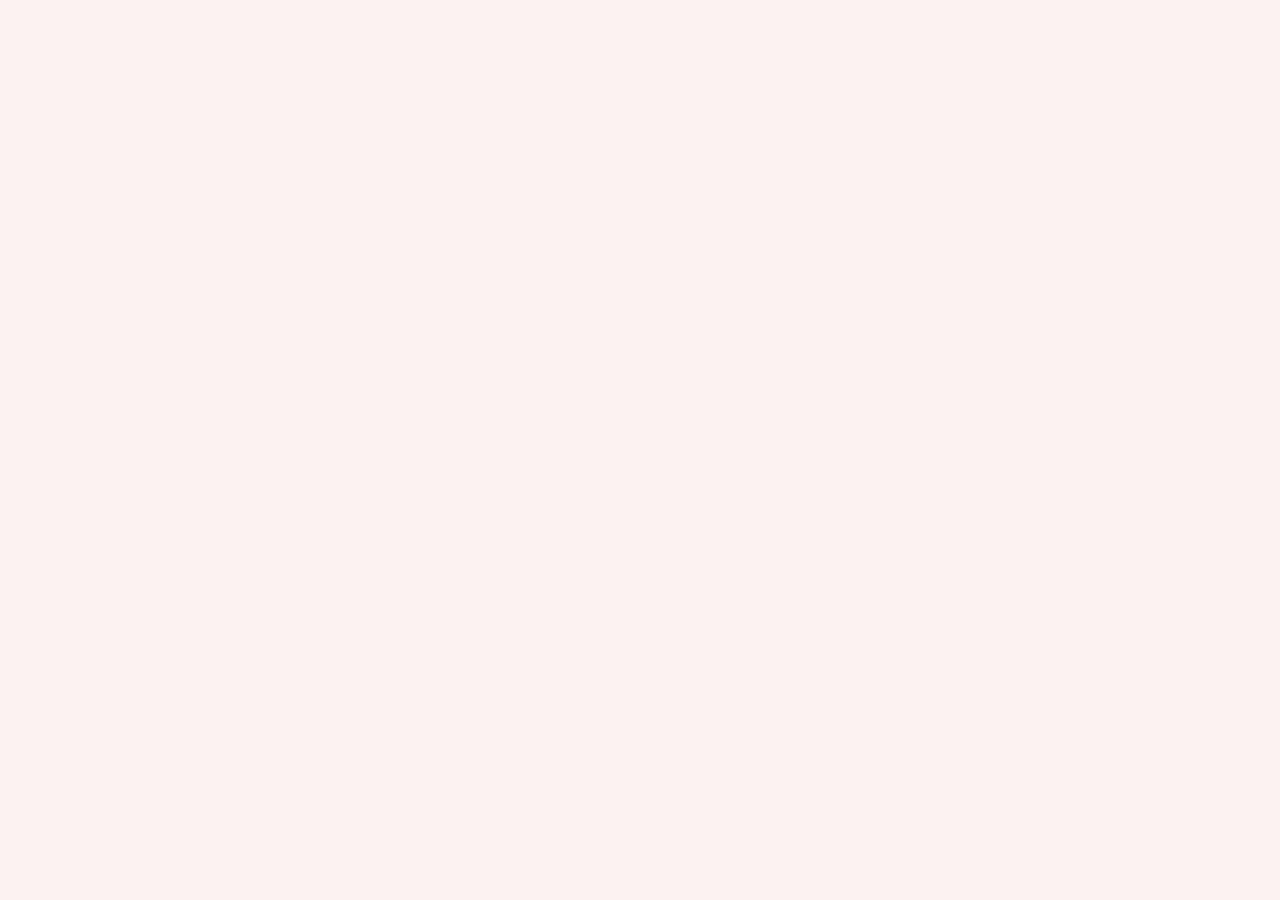
==== commit 73bc5b76: "deploy v26: index.html" ====
--- a/index.html
+++ b/index.html
@@ -1,4 +1,6 @@
-<!DOCTYPE html><html lang="en" data-beasties-container><head>
+<!DOCTYPE html>
+<html lang="en" data-beasties-container>
+  <head>
     <meta charset="utf-8">
     <title>TimePiXel Viewer</title>
     <base href="/">
@@ -13,11 +15,7 @@
     <meta name="twitter:description" content="View a timeline on TimePiXel">
     <link rel="preconnect" href="https://cdn.timepixel.ai" crossorigin>
     <link rel="stylesheet" href="https://cdn.timepixel.ai/fonts/fonts.css">
-  <style>@font-face{font-family:Raleway;font-weight:100;src:url(/assets/fonts/raleway/Raleway-Thin.ttf);font-display:swap}@font-face{font-family:Raleway;font-weight:100;font-style:italic;src:url(/assets/fonts/raleway/Raleway-ThinItalic.ttf);font-display:swap}@font-face{font-family:Raleway;font-weight:200;src:url(/assets/fonts/raleway/ExtraLight.ttf);font-display:swap}@font-face{font-family:Raleway;font-weight:200;font-style:italic;src:url(/assets/fonts/raleway/Raleway-ExtraLightItalic.ttf);font-display:swap}@font-face{font-family:Raleway;font-weight:300;src:url(/assets/fonts/raleway/Raleway-Light.ttf);font-display:swap}@font-face{font-family:Raleway;font-weight:300;font-style:italic;src:url(/assets/fonts/raleway/Raleway-LightItalic.ttf);font-display:swap}@font-face{font-family:Raleway;font-weight:400;src:url(/assets/fonts/raleway/Raleway-Regular.ttf);font-display:swap}@font-face{font-family:Raleway;font-weight:400;font-style:italic;src:url(/assets/fonts/raleway/Raleway-Italic.ttf);font-display:swap}@font-face{font-family:Raleway;font-weight:500;src:url(/assets/fonts/raleway/Raleway-Medium.ttf);font-display:swap}@font-face{font-family:Raleway;font-weight:500;font-style:italic;src:url(/assets/fonts/raleway/Raleway-MediumItalic.ttf);font-display:swap}@font-face{font-family:Raleway;font-weight:600;src:url(/assets/fonts/raleway/Raleway-SemiBold.ttf);font-display:swap}@font-face{font-family:Raleway;font-weight:600;font-style:italic;src:url(/assets/fonts/raleway/Raleway-SemiBoldItalic.ttf);font-display:swap}@font-face{font-family:Raleway;font-weight:700;src:url(/assets/fonts/raleway/Raleway-Bold.ttf);font-display:swap}@font-face{font-family:Raleway;font-weight:700;font-style:italic;src:url(/assets/fonts/raleway/Raleway-BoldItalic.ttf);font-display:swap}@font-face{font-family:Raleway;font-weight:800;src:url(/assets/fonts/raleway/Raleway-ExtraBold.ttf);font-display:swap}@font-face{font-family:Raleway;font-weight:800;font-style:italic;src:url(/assets/fonts/raleway/Raleway-ExtraBoldItalic.ttf);font-display:swap}@font-face{font-family:Raleway;font-weight:900;src:url(/assets/fonts/raleway/Raleway-Black.ttf);font-display:swap}@font-face{font-family:Raleway;font-weight:900;font-style:italic;src:url(/assets/fonts/raleway/Raleway-BlackItalic.ttf);font-display:swap}@font-face{font-family:DepartureMono;src:url(/assets/fonts/departureMono/DepartureMono-Regular.woff) format("woff");font-display:swap}@font-face{font-family:NotoSansHebrew;font-weight:300;src:url(/assets/fonts/notoSansHebrew/NotoSansHebrew-Light.ttf) format("truetype");font-display:swap}@font-face{font-family:NotoSansHebrew;font-weight:400;src:url(/assets/fonts/notoSansHebrew/NotoSansHebrew-Regular.ttf) format("truetype");font-display:swap}@font-face{font-family:NotoSansHebrew;font-weight:500;src:url(/assets/fonts/notoSansHebrew/NotoSansHebrew-Medium.ttf) format("truetype");font-display:swap}@font-face{font-family:NotoSansHebrew;font-weight:600;src:url(/assets/fonts/notoSansHebrew/NotoSansHebrew-SemiBold.ttf) format("truetype");font-display:swap}@font-face{font-family:NotoSansHebrew;font-weight:700;src:url(/assets/fonts/notoSansHebrew/NotoSansHebrew-Bold.ttf) format("truetype");font-display:swap}@font-face{font-family:NotoSansHebrew;font-weight:800;src:url(/assets/fonts/notoSansHebrew/NotoSansHebrew-ExtraBold.ttf) format("truetype");font-display:swap}@font-face{font-family:NotoSansHebrew;font-weight:900;src:url(/assets/fonts/notoSansHebrew/NotoSansHebrew-Black.ttf) format("truetype");font-display:swap}:root{-webkit-font-smoothing:antialiased;-moz-osx-font-smoothing:grayscale;--padding: var(--pixel-padding, 40px);--padding-small: calc(var(--padding) / 2);--padding-xsmall: calc(var(--padding) / 4);--section-padding: calc(var(--padding) / 2);--paragraph-padding: var(--section-padding);--heading-padding: var(--section-padding) var(--section-padding) 0 var(--section-padding);--app-header-height: 60px;--app-footer-height: 73px;--app-content-height: calc( 100vh - (var(--app-header-height) + var(--app-footer-height)) );--pixelSize: 40px;--pixelSize-padding: 20px;--pixel--inner-width: 39px;--pixel--line-width: 1px;--content-width: 480px;--buttonHight: 50px;--dialog-header-height: 70px;--picture-square-size: 240px;--card-base-size: var(--pixelSize);--card-size-s-width: calc(var(--card-base-size) * 5);--card-size-s-height: calc(var(--card-base-size) * 5);--card-size-m-width: calc(var(--card-base-size) * 4);--card-size-m-height: calc(var(--card-base-size) * 4);--card-size-l-width: calc(var(--card-base-size) * 4);--card-size-l-height: calc(var(--card-base-size) * 4);--icon-size-s: 36px;--icon-size-m: 44px}@media(min-width:600px)and (max-width:959px){:root{--pixelSize: 60px;--pixelSize-padding: 30px;--pixel--inner-width: 59px;--pixel--line-width: 1px;--content-width: 600px;--app-header-height: 60px;--app-footer-height: 70px;--app-content-height: calc( 100vh - (var(--app-header-height) + var(--app-footer-height)) );--picture-square-size: 268px;--buttonHight: 50px;--icon-size-s: 36px;--icon-size-m: 44px}}@media(min-width:960px)and (max-width:1279px){:root{--pixelSize: 80px;--pixelSize-padding: 40px;--pixel--inner-width: 59px;--pixel--line-width: 1px;--content-width: 840px;--picture-square-size: 360px;--buttonHight: 50px;--app-header-height: 60px;--icon-size-s: 40px;--icon-size-m: 52px}}@media(min-width:1280px)and (max-width:1919px){:root{--pixelSize: 80px;--pixelSize-padding: 40px;--pixel--inner-width: 79px;--pixel--line-width: 1px;--content-width: 1120px;--picture-square-size: 480px;--buttonHight: 50px;--app-header-height: 80px;--icon-size-s: 44px;--icon-size-m: 56px}}@media(min-width:1920px){:root{--pixelSize: 100px;--pixelSize-padding: 50px;--pixel--inner-width: 99px;--pixel--line-width: 1px;--content-width: 1600px;--picture-square-size: 480px;--buttonHight: 50px;--app-header-height: 80px;--icon-size-s: 44px;--icon-size-m: 56px}}:root{--px-color-surface: var(--background-color);--px-color-surface-elevated: var(--button-background-color);--px-color-on-surface: var(--foreground-color);--px-color-text-primary: var(--paragraph-color);--px-color-heading: var(--heading-color);--px-color-border: var(--border-color);--px-ring-thin-hover: 1px;--px-ring-thin-focus: 2px;--px-ring-bold-hover: 2px;--px-ring-bold-focus: 4px;--px-space-unit: var(--pixelSize);--px-space-half: var(--pixelSize-padding);--px-space-padding: var(--padding);--px-space-padding-sm: var(--padding-small);--px-space-padding-xs: var(--padding-xsmall);--px-layout-content-width: var(--content-width);--px-layout-header-height: var(--app-header-height);--px-layout-footer-height: var(--app-footer-height);--px-button-height: var(--buttonHight);--px-dialog-header-height: var(--dialog-header-height);--px-layout-subheader-actual-height: 57px;--px-font-primary: "Raleway", sans-serif;--px-font-heading: var(--px-font-primary);--px-font-mono: "DepartureMono", monospace;--px-font-rtl: "NotoSansHebrew", sans-serif;--px-motion-fast: .12s;--px-motion-base: .16s;--px-motion-slow: .24s;--px-ease-standard: cubic-bezier(.4, 0, .2, 1);--px-ease-enter: cubic-bezier(0, 0, .2, 1);--px-ease-exit: cubic-bezier(.4, 0, 1, 1);--px-radius-none: 0px;--px-radius-sm: 2px;--px-radius-md: 4px;--px-radius-lg: 8px;--px-radius-full: 9999px;--px-padding-xs: 4px;--px-padding-sm: 8px;--px-padding-md: 12px;--px-padding-lg: 16px;--px-padding-xl: 24px;--px-page-inner-padding: var(--px-padding-xl);--px-opacity-disabled: .4;--px-app-min-width: 320px}:root{--base-dark: var(--primary-0);--base-light: var(--primary-900);--background-color: var(--primary-0);--foreground-color: var(--primary-900);--border-color: var(--primary-200);--heading-color: var(--primary-900);--subHeading-color: var(--primary-900);--paragraph-color: var(--primary-900);--button-background-color: var(--primary-10);--button-value-color: var(--primary-900);--button-hover-background-color: var(--primary-200);--button-disabled-color: var(--primary-600);--warn-background: color-mix( in srgb, var(--error-400) 12%, var(--background-color) );--warn-foreground: var(--error-700);--warn-border: var(--error-400);--color-accent: var(--accent-400);--color-action: var(--secondary-400);--color-error: var(--error-600);--color-warning: var(--warning-600);--color-success: var(--success-400);--px-color-surface: var(--background-color);--px-color-surface-elevated: var(--button-background-color);--px-color-on-surface: var(--foreground-color);--px-color-text-primary: var(--paragraph-color);--px-color-heading: var(--heading-color);--px-color-border: var(--border-color);--px-color-accent: var(--color-accent);--px-color-action: var(--color-action);--px-color-error: var(--color-error);--px-color-warning: var(--color-warning);--px-color-success: var(--color-success);--color-0: #212121;--color-10: #1b1c1c;--color-50: #303030;--color-100: #3c3b3b;--color-200: #474746;--color-300: #535252;--color-400: #5f5e5e;--color-500: #787776;--color-600: #929090;--color-700: #adabaa;--color-800: #c8c6c5;--color-900: #e5e2e1;--color-1000: #ffffff}:root{--primary-0: #6d28d9;--primary-10: rgb(116.3, 50.75, 218.9);--primary-50: rgb(126.52, 65.8, 221.56);--primary-100: rgb(135.28, 78.7, 223.84);--primary-200: rgb(145.5, 93.75, 226.5);--primary-300: rgb(155.72, 108.8, 229.16);--primary-400: rgb(167.4, 126, 232.2);--primary-500: rgb(184.92, 151.8, 236.76);--primary-600: rgb(202.44, 177.6, 241.32);--primary-700: rgb(219.96, 203.4, 245.88);--primary-800: rgb(234.56, 224.9, 249.68);--primary-900: rgb(244.78, 239.95, 252.34);--primary-1000: white;--accent-0: rgb(84.9279661017, 114.75, 38.25);--accent-10: rgb(93.4315677966, 121.7625, 49.0875);--accent-50: rgb(105.3366101695, 131.58, 64.26);--accent-100: rgb(115.5409322034, 139.995, 77.265);--accent-200: rgb(127.4459745763, 149.8125, 92.4375);--accent-300: rgb(139.3510169492, 159.63, 107.61);--accent-400: rgb(152.956779661, 170.85, 124.95);--accent-500: rgb(173.3654237288, 187.68, 150.96);--accent-600: rgb(193.7740677966, 204.51, 176.97);--accent-700: rgb(214.1827118644, 221.34, 202.98);--accent-800: rgb(231.1899152542, 235.365, 224.655);--accent-900: rgb(243.0949576271, 245.1825, 239.8275);--accent-1000: white;--secondary-0: rgb(130.56, 70.8122033898, 32.64);--secondary-10: rgb(136.782, 80.0215932203, 43.758);--secondary-50: rgb(145.4928, 92.9147389831, 59.3232);--secondary-100: rgb(152.9592, 103.9660067797, 72.6648);--secondary-200: rgb(161.67, 116.8591525424, 88.23);--secondary-300: rgb(170.3808, 129.7522983051, 103.7952);--secondary-400: rgb(180.336, 144.4873220339, 121.584);--secondary-500: rgb(195.2688, 166.5898576271, 148.2672);--secondary-600: rgb(210.2016, 188.6923932203, 174.9504);--secondary-700: rgb(225.1344, 210.7949288136, 201.6336);--secondary-800: rgb(237.5784, 229.2137084746, 223.8696);--secondary-900: rgb(246.2892, 242.1068542373, 239.4348);--secondary-1000: white;--error-0: rgb(156.023715415, 36.1394466403, 27.576284585);--error-10: rgb(160.9725296443, 47.0824743083, 38.9474703557);--error-50: rgb(167.9008695652, 62.4027130435, 54.8671304348);--error-100: rgb(173.8394466403, 75.5343462451, 68.5125533597);--error-200: rgb(180.7677865613, 90.8545849802, 84.4322134387);--error-300: rgb(187.6961264822, 106.1748237154, 100.3518735178);--error-400: rgb(195.614229249, 123.6836679842, 118.545770751);--error-500: rgb(207.4913833992, 149.9469343874, 145.8366166008);--error-600: rgb(219.3685375494, 176.2102007905, 173.1274624506);--error-700: rgb(231.2456916996, 202.4734671937, 200.4183083004);--error-800: rgb(241.1433201581, 224.3595225296, 223.1606798419);--error-900: rgb(248.0716600791, 239.6797612648, 239.0803399209);--error-1000: white;--warning-0: rgb(173.4, 125.8, 30.6);--warning-10: rgb(177.48, 132.26, 41.82);--warning-50: rgb(183.192, 141.304, 57.528);--warning-100: rgb(188.088, 149.056, 70.992);--warning-200: rgb(193.8, 158.1, 86.7);--warning-300: rgb(199.512, 167.144, 102.408);--warning-400: rgb(206.04, 177.48, 120.36);--warning-500: rgb(215.832, 192.984, 147.288);--warning-600: rgb(225.624, 208.488, 174.216);--warning-700: rgb(235.416, 223.992, 201.144);--warning-800: rgb(243.576, 236.912, 223.584);--warning-900: rgb(249.288, 245.956, 239.292);--warning-1000: white;--success-0: rgb(24.5122529644, 138.6877470356, 72.0853754941);--success-10: rgb(36.0366403162, 144.5033596838, 81.2311067194);--success-50: rgb(52.1707826087, 152.6452173913, 94.0351304348);--success-100: rgb(66.0000474308, 159.6239525692, 105.0100079051);--success-200: rgb(82.1341897233, 167.7658102767, 117.8140316206);--success-300: rgb(98.2683320158, 175.9076679842, 130.618055336);--success-400: rgb(116.7073517787, 185.2126482213, 145.2512252964);--success-500: rgb(144.3658814229, 199.1701185771, 167.2009802372);--success-600: rgb(172.0244110672, 213.1275889328, 189.1507351779);--success-700: rgb(199.6829407115, 227.0850592885, 211.1004901186);--success-800: rgb(222.731715415, 238.716284585, 229.3919525692);--success-900: rgb(238.8658577075, 246.8581422925, 242.1959762846);--success-1000: white;--base-dark: var(--primary-0);--base-light: var(--primary-900);--background-color: var(--primary-0);--foreground-color: var(--primary-900);--border-color: var(--primary-200);--heading-color: var(--primary-900);--subHeading-color: var(--primary-900);--paragraph-color: var(--primary-900);--button-background-color: var(--primary-10);--button-value-color: var(--primary-900);--button-hover-background-color: var(--primary-200);--button-disabled-color: var(--primary-600);--warn-background: color-mix( in srgb, var(--primary-400) 12%, var(--background-color) );--warn-foreground: var(--primary-700);--warn-border: var(--primary-400);--color-accent: var(--accent-400);--color-action: var(--secondary-400);--color-error: var(--error-600);--color-warning: var(--warning-600);--color-success: var(--success-400);--px-color-surface: var(--background-color);--px-color-surface-elevated: var(--button-background-color);--px-color-on-surface: var(--foreground-color);--px-color-text-primary: var(--paragraph-color);--px-color-heading: var(--heading-color);--px-color-border: var(--border-color);--px-color-accent: var(--color-accent);--px-color-action: var(--color-action);--px-color-error: var(--color-error);--px-color-warning: var(--color-warning);--px-color-success: var(--color-success)}body{margin:0;padding:0;font-family:var(--px-font-primary, sans-serif);background:var(--background-color, #0a0a0a);color:var(--foreground-color, #fff)}
-</style><link rel="stylesheet" href="styles-Z3CVVEOS.css" media="print" onload="this.media='all'"><noscript><link rel="stylesheet" href="styles-Z3CVVEOS.css"></noscript><style ng-app-id="ng">[_nghost-ng-c2929955179]{display:block;min-height:100vh}</style><style ng-app-id="ng">@font-face{font-family:Raleway;font-weight:100;src:url(/assets/fonts/raleway/Raleway-Thin.ttf);font-display:swap}@font-face{font-family:Raleway;font-weight:100;font-style:italic;src:url(/assets/fonts/raleway/Raleway-ThinItalic.ttf);font-display:swap}@font-face{font-family:Raleway;font-weight:200;src:url(/assets/fonts/raleway/ExtraLight.ttf);font-display:swap}@font-face{font-family:Raleway;font-weight:200;font-style:italic;src:url(/assets/fonts/raleway/Raleway-ExtraLightItalic.ttf);font-display:swap}@font-face{font-family:Raleway;font-weight:300;src:url(/assets/fonts/raleway/Raleway-Light.ttf);font-display:swap}@font-face{font-family:Raleway;font-weight:300;font-style:italic;src:url(/assets/fonts/raleway/Raleway-LightItalic.ttf);font-display:swap}@font-face{font-family:Raleway;font-weight:400;src:url(/assets/fonts/raleway/Raleway-Regular.ttf);font-display:swap}@font-face{font-family:Raleway;font-weight:400;font-style:italic;src:url(/assets/fonts/raleway/Raleway-Italic.ttf);font-display:swap}@font-face{font-family:Raleway;font-weight:500;src:url(/assets/fonts/raleway/Raleway-Medium.ttf);font-display:swap}@font-face{font-family:Raleway;font-weight:500;font-style:italic;src:url(/assets/fonts/raleway/Raleway-MediumItalic.ttf);font-display:swap}@font-face{font-family:Raleway;font-weight:600;src:url(/assets/fonts/raleway/Raleway-SemiBold.ttf);font-display:swap}@font-face{font-family:Raleway;font-weight:600;font-style:italic;src:url(/assets/fonts/raleway/Raleway-SemiBoldItalic.ttf);font-display:swap}@font-face{font-family:Raleway;font-weight:700;src:url(/assets/fonts/raleway/Raleway-Bold.ttf);font-display:swap}@font-face{font-family:Raleway;font-weight:700;font-style:italic;src:url(/assets/fonts/raleway/Raleway-BoldItalic.ttf);font-display:swap}@font-face{font-family:Raleway;font-weight:800;src:url(/assets/fonts/raleway/Raleway-ExtraBold.ttf);font-display:swap}@font-face{font-family:Raleway;font-weight:800;font-style:italic;src:url(/assets/fonts/raleway/Raleway-ExtraBoldItalic.ttf);font-display:swap}@font-face{font-family:Raleway;font-weight:900;src:url(/assets/fonts/raleway/Raleway-Black.ttf);font-display:swap}@font-face{font-family:Raleway;font-weight:900;font-style:italic;src:url(/assets/fonts/raleway/Raleway-BlackItalic.ttf);font-display:swap}@font-face{font-family:Haffer;font-weight:700;src:url(/assets/fonts/haffer/HafferTRIAL-Bold.woff) format("woff");font-display:swap}@font-face{font-family:DepartureMono;src:url(/assets/fonts/departureMono/DepartureMono-Regular.woff) format("woff");font-display:swap}@font-face{font-family:Inter;src:url(/assets/fonts/inter/Inter-VariableFont_opsz,wght.ttf);font-display:swap}@font-face{font-family:Inter;font-style:italic;src:url(/assets/fonts/inter/Inter-Italic-VariableFont_opsz,wght.ttf);font-display:swap}@font-face{font-family:NotoSansHebrew;font-weight:300;src:url(/assets/fonts/notoSansHebrew/NotoSansHebrew-Light.ttf) format("truetype");font-display:swap}@font-face{font-family:NotoSansHebrew;font-weight:400;src:url(/assets/fonts/notoSansHebrew/NotoSansHebrew-Regular.ttf) format("truetype");font-display:swap}@font-face{font-family:NotoSansHebrew;font-weight:500;src:url(/assets/fonts/notoSansHebrew/NotoSansHebrew-Medium.ttf) format("truetype");font-display:swap}@font-face{font-family:NotoSansHebrew;font-weight:600;src:url(/assets/fonts/notoSansHebrew/NotoSansHebrew-SemiBold.ttf) format("truetype");font-display:swap}@font-face{font-family:NotoSansHebrew;font-weight:700;src:url(/assets/fonts/notoSansHebrew/NotoSansHebrew-Bold.ttf) format("truetype");font-display:swap}@font-face{font-family:NotoSansHebrew;font-weight:800;src:url(/assets/fonts/notoSansHebrew/NotoSansHebrew-ExtraBold.ttf) format("truetype");font-display:swap}@font-face{font-family:NotoSansHebrew;font-weight:900;src:url(/assets/fonts/notoSansHebrew/NotoSansHebrew-Black.ttf) format("truetype");font-display:swap}.number{font-family:var(--px-font-mono)}:where(body){margin:0;line-height:inherit;font-family:var(--px-font-primary)}.px-number{font-family:var(--px-font-mono);font-variant-numeric:tabular-nums}:where(*),:where(:before),:where(:after){box-sizing:border-box;border-width:0;border-style:solid;border-color:currentColor}:where(html){line-height:1.5;-webkit-text-size-adjust:100%;tab-size:4;font-feature-settings:normal;font-variation-settings:normal}:where(hr){height:0;color:inherit;border-top-width:1px}abbr:where([title]){-webkit-text-decoration:underline dotted;text-decoration:underline dotted}:where(h1),:where(h2),:where(h3),:where(h4),:where(h5),:where(h6){font-size:inherit;font-weight:inherit;margin:0}:where(a){color:inherit;text-decoration:inherit}:where(b),:where(strong){font-weight:bolder}:where(code),:where(kbd),:where(samp),:where(pre){font-family:ui-monospace,SFMono-Regular,Menlo,Monaco,Consolas,Liberation Mono,Courier New,monospace;font-size:1em}:where(small){font-size:80%}:where(sub),:where(sup){font-size:75%;line-height:0;position:relative;vertical-align:baseline}:where(sub){bottom:-.25em}:where(sup){top:-.5em}:where(table){text-indent:0;border-color:inherit;border-collapse:collapse}:where(button),:where(input),:where(optgroup),:where(select),:where(textarea){font-family:inherit;font-size:100%;font-weight:inherit;line-height:inherit;color:inherit;margin:0;padding:0}:where(button),:where(select){text-transform:none}:where(button),:where([type=button]),:where([type=reset]),:where([type=submit]){-webkit-appearance:button;background-color:transparent;background-image:none}:-moz-focusring{outline:auto}:-moz-ui-invalid{box-shadow:none}:where(progress){vertical-align:baseline}::-webkit-inner-spin-button,::-webkit-outer-spin-button{height:auto}:where([type=search]){-webkit-appearance:textfield;outline-offset:-2px}::-webkit-search-decoration{-webkit-appearance:none}::-webkit-file-upload-button{-webkit-appearance:button;font:inherit}:where(summary){display:list-item}:where(blockquote),:where(dl),:where(dd),:where(h1),:where(h2),:where(h3),:where(h4),:where(h5),:where(h6),:where(hr),:where(figure),:where(p),:where(pre){margin:0}:where(fieldset){margin:0;padding:0}:where(legend){padding:0}:where(ol),:where(ul),:where(menu){list-style:none;margin:0;padding:0}:where(textarea){resize:vertical}:where(input)::placeholder,:where(textarea)::placeholder{opacity:1;color:#9ca3af}:where(button),:where([role=button]){cursor:pointer}:where(:disabled){cursor:default}:where(img),:where(svg),:where(video),:where(canvas),:where(audio),:where(iframe),:where(embed),:where(object){display:block;vertical-align:middle}:where(img),:where(video){max-width:100%;height:auto}:where([hidden]){display:none}@keyframes new-badge-stroke-move{0%{left:0;transform:translate(-50%,-50%)}50%{left:100%;transform:translate(-50%,-50%)}to{left:0;transform:translate(-50%,-50%)}}h1,.h1{color:var(--heading-color);font-family:var(--px-font-heading);font-weight:500;font-size:30px;font-size:1.875rem;line-height:30px;line-height:1.875rem;margin:var(--pixelSize-padding)}@media(max-width:599px){h1,.h1{font-size:30px;font-size:1.875rem;line-height:30px;line-height:1.875rem;margin:calc(var(--pixelSize-padding) / 2)}}@media(min-width:600px)and (max-width:959px){h1,.h1{font-size:36px;font-size:2.25rem;line-height:36px;line-height:2.25rem;margin:calc(var(--pixelSize-padding) / 2)}}@media(min-width:960px)and (max-width:1279px){h1,.h1{font-size:45px;font-size:2.8125rem;line-height:45px;line-height:2.8125rem;margin:calc(var(--pixelSize-padding) / 2)}}@media(min-width:1280px)and (max-width:1919px){h1,.h1{font-size:54px;font-size:3.375rem;line-height:54px;line-height:3.375rem;margin:calc(var(--pixelSize-padding) / 2)}}@media(min-width:1920px){h1,.h1{font-size:60px;font-size:3.75rem;line-height:60px;line-height:3.75rem;margin:calc(var(--pixelSize-padding) / 2)}}[dir=rtl] h1,html[lang=he] h1,[dir=rtl] .h1,html[lang=he] .h1{font-family:var(--px-font-rtl)}h1-bold,.h1-bold{font-weight:700}[dir=rtl] h1-bold,html[lang=he] h1-bold,[dir=rtl] .h1-bold,html[lang=he] .h1-bold{font-family:var(--px-font-rtl);font-weight:700}h1-number,.h1-number{font-family:var(--px-font-mono)}h2,.h2{color:var(--heading-color);font-family:var(--px-font-heading);font-weight:500;font-size:25px;font-size:1.5625rem;line-height:25px;line-height:1.5625rem;margin:var(--pixelSize-padding)}@media(max-width:599px){h2,.h2{font-size:25px;font-size:1.5625rem;line-height:25px;line-height:1.5625rem;margin:calc(var(--pixelSize-padding) / 2)}}@media(min-width:600px)and (max-width:959px){h2,.h2{font-size:30px;font-size:1.875rem;line-height:30px;line-height:1.875rem;margin:calc(var(--pixelSize-padding) / 2)}}@media(min-width:960px)and (max-width:1279px){h2,.h2{font-size:38px;font-size:2.375rem;line-height:38px;line-height:2.375rem;margin:calc(var(--pixelSize-padding) / 2)}}@media(min-width:1280px)and (max-width:1919px){h2,.h2{font-size:45px;font-size:2.8125rem;line-height:45px;line-height:2.8125rem;margin:calc(var(--pixelSize-padding) / 2)}}@media(min-width:1920px){h2,.h2{font-size:50px;font-size:3.125rem;line-height:50px;line-height:3.125rem;margin:calc(var(--pixelSize-padding) / 2)}}[dir=rtl] h2,html[lang=he] h2,[dir=rtl] .h2,html[lang=he] .h2{font-family:var(--px-font-rtl)}h2-bold,.h2-bold{font-weight:700}[dir=rtl] h2-bold,html[lang=he] h2-bold,[dir=rtl] .h2-bold,html[lang=he] .h2-bold{font-family:var(--px-font-rtl);font-weight:700}h2-number,.h2-number{font-family:var(--px-font-mono)}h2-text-shadow,.h2-text-shadow{text-shadow:2px 2px 5px var(--border-color)}h2-tex-stroke,.h2-tex-stroke{-webkit-text-stroke:.001em var(--border-color);color:transparent}h3,.h3{color:var(--heading-color);font-family:var(--px-font-heading);font-weight:500;font-size:20px;font-size:1.25rem;line-height:20px;line-height:1.25rem;margin:var(--pixelSize-padding)}@media(max-width:599px){h3,.h3{font-size:20px;font-size:1.25rem;line-height:20px;line-height:1.25rem;margin:calc(var(--pixelSize-padding) / 2)}}@media(min-width:600px)and (max-width:959px){h3,.h3{font-size:24px;font-size:1.5rem;line-height:24px;line-height:1.5rem;margin:calc(var(--pixelSize-padding) / 2)}}@media(min-width:960px)and (max-width:1279px){h3,.h3{font-size:30px;font-size:1.875rem;line-height:30px;line-height:1.875rem;margin:calc(var(--pixelSize-padding) / 2)}}@media(min-width:1280px)and (max-width:1919px){h3,.h3{font-size:36px;font-size:2.25rem;line-height:36px;line-height:2.25rem;margin:calc(var(--pixelSize-padding) / 2)}}@media(min-width:1920px){h3,.h3{font-size:40px;font-size:2.5rem;line-height:40px;line-height:2.5rem;margin:calc(var(--pixelSize-padding) / 2)}}[dir=rtl] h3,html[lang=he] h3,[dir=rtl] .h3,html[lang=he] .h3{font-family:var(--px-font-rtl)}h3-bold,.h3-bold{font-weight:700}[dir=rtl] h3-bold,html[lang=he] h3-bold,[dir=rtl] .h3-bold,html[lang=he] .h3-bold{font-family:var(--px-font-rtl);font-weight:700}h3-number,.h3-number{font-family:var(--px-font-mono)}h3-text-shadow,.h3-text-shadow{text-shadow:2px 2px 5px var(--border-color)}h3-tex-stroke,.h3-tex-stroke{-webkit-text-stroke:.001em var(--border-color);color:transparent}h4,.h4{color:var(--subHeading-color);font-family:var(--px-font-heading);font-weight:500;font-size:17px;font-size:1.0625rem;line-height:17px;line-height:1.0625rem;margin:var(--pixelSize-padding)}@media(max-width:599px){h4,.h4{font-size:17px;font-size:1.0625rem;line-height:17px;line-height:1.0625rem;margin:calc(var(--pixelSize-padding) / 2)}}@media(min-width:600px)and (max-width:959px){h4,.h4{font-size:20px;font-size:1.25rem;line-height:20px;line-height:1.25rem;margin:calc(var(--pixelSize-padding) / 2)}}@media(min-width:960px)and (max-width:1279px){h4,.h4{font-size:26px;font-size:1.625rem;line-height:26px;line-height:1.625rem;margin:calc(var(--pixelSize-padding) / 2)}}@media(min-width:1280px)and (max-width:1919px){h4,.h4{font-size:31px;font-size:1.9375rem;line-height:31px;line-height:1.9375rem;margin:calc(var(--pixelSize-padding) / 2)}}@media(min-width:1920px){h4,.h4{font-size:34px;font-size:2.125rem;line-height:34px;line-height:2.125rem;margin:calc(var(--pixelSize-padding) / 2)}}[dir=rtl] h4,html[lang=he] h4,[dir=rtl] .h4,html[lang=he] .h4{font-family:var(--px-font-rtl)}h4-bold,.h4-bold{font-weight:700}[dir=rtl] h4-bold,html[lang=he] h4-bold,[dir=rtl] .h4-bold,html[lang=he] .h4-bold{font-family:var(--px-font-rtl);font-weight:700}h4-number,.h4-number{font-family:var(--px-font-mono)}h4-text-shadow,.h4-text-shadow{text-shadow:2px 2px 5px var(--border-color)}h4-tex-stroke,.h4-tex-stroke{-webkit-text-stroke:.001em var(--border-color);color:transparent}h5,.h5{color:var(--subHeading-color);font-family:var(--px-font-heading);font-weight:600;font-size:14px;font-size:.875rem;line-height:14px;line-height:.875rem;margin:var(--pixelSize-padding)}@media(max-width:599px){h5,.h5{font-size:14px;font-size:.875rem;line-height:14px;line-height:.875rem;margin:calc(var(--pixelSize-padding) / 2)}}@media(min-width:600px)and (max-width:959px){h5,.h5{font-size:17px;font-size:1.0625rem;line-height:17px;line-height:1.0625rem;margin:calc(var(--pixelSize-padding) / 2)}}@media(min-width:960px)and (max-width:1279px){h5,.h5{font-size:21px;font-size:1.3125rem;line-height:21px;line-height:1.3125rem;margin:calc(var(--pixelSize-padding) / 2)}}@media(min-width:1280px)and (max-width:1919px){h5,.h5{font-size:25px;font-size:1.5625rem;line-height:25px;line-height:1.5625rem;margin:calc(var(--pixelSize-padding) / 2)}}@media(min-width:1920px){h5,.h5{font-size:28px;font-size:1.75rem;line-height:28px;line-height:1.75rem;margin:calc(var(--pixelSize-padding) / 2)}}[dir=rtl] h5,html[lang=he] h5,[dir=rtl] .h5,html[lang=he] .h5{font-family:var(--px-font-rtl);font-weight:600}h5-bold,.h5-bold{font-weight:700}[dir=rtl] h5-bold,html[lang=he] h5-bold,[dir=rtl] .h5-bold,html[lang=he] .h5-bold{font-family:var(--px-font-rtl);font-weight:700}h5-number,.h5-number{font-family:var(--px-font-mono)}h5-text-shadow,.h5-text-shadow{text-shadow:2px 2px 5px var(--border-color)}h5-tex-stroke,.h5-tex-stroke{-webkit-text-stroke:.001em var(--border-color);color:transparent}h6,.h6{color:var(--subHeading-color);font-family:var(--px-font-heading);font-weight:500;font-size:12px;font-size:.75rem;line-height:12px;line-height:.75rem;margin:var(--pixelSize-padding)}@media(max-width:599px){h6,.h6{font-size:12px;font-size:.75rem;line-height:12px;line-height:.75rem;margin:calc(var(--pixelSize-padding) / 2)}}@media(min-width:600px)and (max-width:959px){h6,.h6{font-size:14px;font-size:.875rem;line-height:14px;line-height:.875rem;margin:calc(var(--pixelSize-padding) / 2)}}@media(min-width:960px)and (max-width:1279px){h6,.h6{font-size:18px;font-size:1.125rem;line-height:18px;line-height:1.125rem;margin:calc(var(--pixelSize-padding) / 2)}}@media(min-width:1280px)and (max-width:1919px){h6,.h6{font-size:22px;font-size:1.375rem;line-height:22px;line-height:1.375rem;margin:calc(var(--pixelSize-padding) / 2)}}@media(min-width:1920px){h6,.h6{font-size:24px;font-size:1.5rem;line-height:24px;line-height:1.5rem;margin:calc(var(--pixelSize-padding) / 2)}}[dir=rtl] h6,html[lang=he] h6,[dir=rtl] .h6,html[lang=he] .h6{font-family:var(--px-font-rtl)}h6-bold,.h6-bold{font-weight:700}[dir=rtl] h6-bold,html[lang=he] h6-bold,[dir=rtl] .h6-bold,html[lang=he] .h6-bold{font-family:var(--px-font-rtl);font-weight:700}h6-number,.h6-number{font-family:var(--px-font-mono)}h6-text-shadow,.h6-text-shadow{text-shadow:2px 2px 5px var(--border-color)}h6-tex-stroke,.h6-tex-stroke{-webkit-text-stroke:.001em var(--border-color);color:transparent}button .h1,button .h2,button .h3,button .h4,button .h5,button .h6 h1,button h2,button h3,button h4,button h5,button h6{color:currentColor}p,.paragraph{color:var(--paragraph-color);padding:var(--paragraph-padding);font-family:var(--px-font-primary);font-size:19px;font-size:1.1875rem;line-height:19px;line-height:1.1875rem}@media(max-width:599px){p,.paragraph{font-size:19px;font-size:1.1875rem;line-height:19px;line-height:1.1875rem}}@media(min-width:600px)and (max-width:959px){p,.paragraph{font-size:19px;font-size:1.1875rem;line-height:19px;line-height:1.1875rem}}@media(min-width:960px)and (max-width:1279px){p,.paragraph{font-size:19px;font-size:1.1875rem;line-height:19px;line-height:1.1875rem}}@media(min-width:1280px)and (max-width:1919px){p,.paragraph{font-size:19px;font-size:1.1875rem;line-height:19px;line-height:1.1875rem}}@media(min-width:1920px){p,.paragraph{font-size:19px;font-size:1.1875rem;line-height:19px;line-height:1.1875rem}}[dir=rtl] p,html[lang=he] p,[dir=rtl] .paragraph,html[lang=he] .paragraph{font-family:var(--px-font-rtl)}p-bold,.paragraph-bold{font-weight:700}[dir=rtl] p-bold,html[lang=he] p-bold,[dir=rtl] .paragraph-bold,html[lang=he] .paragraph-bold{font-family:var(--px-font-rtl);font-weight:700}p-number,.paragraph-number{font-family:var(--px-font-mono)}p-small,.paragraph-small{font-size:15px;font-size:.9375rem;line-height:15px;line-height:.9375rem}@media(max-width:599px){p-small,.paragraph-small{font-size:19px;font-size:1.1875rem;line-height:19px;line-height:1.1875rem}}@media(min-width:600px)and (max-width:959px){p-small,.paragraph-small{font-size:19px;font-size:1.1875rem;line-height:19px;line-height:1.1875rem}}@media(min-width:960px)and (max-width:1279px){p-small,.paragraph-small{font-size:19px;font-size:1.1875rem;line-height:19px;line-height:1.1875rem}}@media(min-width:1280px)and (max-width:1919px){p-small,.paragraph-small{font-size:19px;font-size:1.1875rem;line-height:19px;line-height:1.1875rem}}@media(min-width:1920px){p-small,.paragraph-small{font-size:19px;font-size:1.1875rem;line-height:19px;line-height:1.1875rem}}p-xsmall,.paragraph-xsmall{font-size:.8em;line-height:1.2}p-large,.paragraph-large{font-size:38px;font-size:2.375rem;line-height:38px;line-height:2.375rem}@media(max-width:599px){p-large,.paragraph-large{font-size:19px;font-size:1.1875rem;line-height:19px;line-height:1.1875rem}}@media(min-width:600px)and (max-width:959px){p-large,.paragraph-large{font-size:19px;font-size:1.1875rem;line-height:19px;line-height:1.1875rem}}@media(min-width:960px)and (max-width:1279px){p-large,.paragraph-large{font-size:19px;font-size:1.1875rem;line-height:19px;line-height:1.1875rem}}@media(min-width:1280px)and (max-width:1919px){p-large,.paragraph-large{font-size:19px;font-size:1.1875rem;line-height:19px;line-height:1.1875rem}}@media(min-width:1920px){p-large,.paragraph-large{font-size:19px;font-size:1.1875rem;line-height:19px;line-height:1.1875rem}}p-quote,.paragraph-quote{font-style:italic;font-size:11px;font-size:.6875rem;line-height:11px;line-height:.6875rem}@media(max-width:599px){p-quote,.paragraph-quote{font-size:19px;font-size:1.1875rem;line-height:19px;line-height:1.1875rem}}@media(min-width:600px)and (max-width:959px){p-quote,.paragraph-quote{font-size:19px;font-size:1.1875rem;line-height:19px;line-height:1.1875rem}}@media(min-width:960px)and (max-width:1279px){p-quote,.paragraph-quote{font-size:19px;font-size:1.1875rem;line-height:19px;line-height:1.1875rem}}@media(min-width:1280px)and (max-width:1919px){p-quote,.paragraph-quote{font-size:19px;font-size:1.1875rem;line-height:19px;line-height:1.1875rem}}@media(min-width:1920px){p-quote,.paragraph-quote{font-size:19px;font-size:1.1875rem;line-height:19px;line-height:1.1875rem}}p-quote,.paragraph-quote{color:var(--color-500)}p-quote b,.paragraph-quote b{color:var(--color-1000)}.paragraph-small{font-size:15px;font-size:.9375rem;line-height:15px;line-height:.9375rem}@media(max-width:599px){.paragraph-small{font-size:19px;font-size:1.1875rem;line-height:19px;line-height:1.1875rem}}@media(min-width:600px)and (max-width:959px){.paragraph-small{font-size:19px;font-size:1.1875rem;line-height:19px;line-height:1.1875rem}}@media(min-width:960px)and (max-width:1279px){.paragraph-small{font-size:19px;font-size:1.1875rem;line-height:19px;line-height:1.1875rem}}@media(min-width:1280px)and (max-width:1919px){.paragraph-small{font-size:19px;font-size:1.1875rem;line-height:19px;line-height:1.1875rem}}@media(min-width:1920px){.paragraph-small{font-size:19px;font-size:1.1875rem;line-height:19px;line-height:1.1875rem}}:root{-webkit-font-smoothing:antialiased;-moz-osx-font-smoothing:grayscale;--padding: var(--pixel-padding, 40px);--padding-small: calc(var(--padding) / 2);--padding-xsmall: calc(var(--padding) / 4);--section-padding: calc(var(--padding) / 2);--paragraph-padding: var(--section-padding);--heading-padding: var(--section-padding) var(--section-padding) 0 var(--section-padding);--app-header-height: 60px;--app-footer-height: 73px;--app-content-height: calc( 100vh - (var(--app-header-height) + var(--app-footer-height)) );--pixelSize: 40px;--pixelSize-padding: 20px;--pixel--inner-width: 39px;--pixel--line-width: 1px;--content-width: 480px;--buttonHight: 50px;--dialog-header-height: 70px;--picture-square-size: 240px;--card-base-size: var(--pixelSize);--card-size-s-width: calc(var(--card-base-size) * 5);--card-size-s-height: calc(var(--card-base-size) * 5);--card-size-m-width: calc(var(--card-base-size) * 4);--card-size-m-height: calc(var(--card-base-size) * 4);--card-size-l-width: calc(var(--card-base-size) * 4);--card-size-l-height: calc(var(--card-base-size) * 4);--icon-size-s: 36px;--icon-size-m: 44px}@media(min-width:600px)and (max-width:959px){:root{--pixelSize: 60px;--pixelSize-padding: 30px;--pixel--inner-width: 59px;--pixel--line-width: 1px;--content-width: 600px;--app-header-height: 60px;--app-footer-height: 70px;--app-content-height: calc( 100vh - (var(--app-header-height) + var(--app-footer-height)) );--picture-square-size: 268px;--buttonHight: 50px;--icon-size-s: 36px;--icon-size-m: 44px}}@media(min-width:960px)and (max-width:1279px){:root{--pixelSize: 80px;--pixelSize-padding: 40px;--pixel--inner-width: 59px;--pixel--line-width: 1px;--content-width: 840px;--picture-square-size: 360px;--buttonHight: 50px;--app-header-height: 60px;--icon-size-s: 40px;--icon-size-m: 52px}}@media(min-width:1280px)and (max-width:1919px){:root{--pixelSize: 80px;--pixelSize-padding: 40px;--pixel--inner-width: 79px;--pixel--line-width: 1px;--content-width: 1120px;--picture-square-size: 480px;--buttonHight: 50px;--app-header-height: 80px;--icon-size-s: 44px;--icon-size-m: 56px}}@media(min-width:1920px){:root{--pixelSize: 100px;--pixelSize-padding: 50px;--pixel--inner-width: 99px;--pixel--line-width: 1px;--content-width: 1600px;--picture-square-size: 480px;--buttonHight: 50px;--app-header-height: 80px;--icon-size-s: 44px;--icon-size-m: 56px}}:root{--px-color-surface: var(--background-color);--px-color-surface-elevated: var(--button-background-color);--px-color-on-surface: var(--foreground-color);--px-color-text-primary: var(--paragraph-color);--px-color-heading: var(--heading-color);--px-color-border: var(--border-color);--px-ring-thin-hover: 1px;--px-ring-thin-focus: 2px;--px-ring-bold-hover: 2px;--px-ring-bold-focus: 4px;--px-space-unit: var(--pixelSize);--px-space-half: var(--pixelSize-padding);--px-space-padding: var(--padding);--px-space-padding-sm: var(--padding-small);--px-space-padding-xs: var(--padding-xsmall);--px-layout-content-width: var(--content-width);--px-layout-header-height: var(--app-header-height);--px-layout-footer-height: var(--app-footer-height);--px-button-height: var(--buttonHight);--px-dialog-header-height: var(--dialog-header-height);--px-layout-subheader-actual-height: 57px;--px-font-primary: "Raleway", sans-serif;--px-font-heading: var(--px-font-primary);--px-font-mono: "DepartureMono", monospace;--px-font-rtl: "NotoSansHebrew", sans-serif;--px-motion-fast: .12s;--px-motion-base: .16s;--px-motion-slow: .24s;--px-ease-standard: cubic-bezier(.4, 0, .2, 1);--px-ease-enter: cubic-bezier(0, 0, .2, 1);--px-ease-exit: cubic-bezier(.4, 0, 1, 1);--px-radius-none: 0px;--px-radius-sm: 2px;--px-radius-md: 4px;--px-radius-lg: 8px;--px-radius-full: 9999px;--px-padding-xs: 4px;--px-padding-sm: 8px;--px-padding-md: 12px;--px-padding-lg: 16px;--px-padding-xl: 24px;--px-page-inner-padding: var(--px-padding-xl);--px-opacity-disabled: .4;--px-app-min-width: 320px}:root .dark-theme{--base-dark: var(--primary-0);--base-light: var(--primary-900);--background-color: var(--primary-0);--foreground-color: var(--primary-900);--border-color: var(--primary-200);--heading-color: var(--primary-900);--subHeading-color: var(--primary-900);--paragraph-color: var(--primary-900);--button-background-color: var(--primary-10);--button-value-color: var(--primary-900);--button-hover-background-color: var(--primary-200);--button-disabled-color: var(--primary-600);--warn-background: color-mix( in srgb, var(--error-400) 12%, var(--background-color) );--warn-foreground: var(--error-700);--warn-border: var(--error-400);--color-accent: var(--accent-400);--color-action: var(--secondary-400);--color-error: var(--error-600);--color-warning: var(--warning-600);--color-success: var(--success-400);--px-color-surface: var(--background-color);--px-color-surface-elevated: var(--button-background-color);--px-color-on-surface: var(--foreground-color);--px-color-text-primary: var(--paragraph-color);--px-color-heading: var(--heading-color);--px-color-border: var(--border-color);--px-color-accent: var(--color-accent);--px-color-action: var(--color-action);--px-color-error: var(--color-error);--px-color-warning: var(--color-warning);--px-color-success: var(--color-success);--color-0: #212121;--color-10: #1b1c1c;--color-50: #303030;--color-100: #3c3b3b;--color-200: #474746;--color-300: #535252;--color-400: #5f5e5e;--color-500: #787776;--color-600: #929090;--color-700: #adabaa;--color-800: #c8c6c5;--color-900: #e5e2e1;--color-1000: #ffffff}:root .light-theme{--base-dark: var(--primary-0);--base-light: var(--primary-900);--background-color: var(--primary-900);--foreground-color: var(--primary-0);--border-color: var(--primary-200);--heading-color: var(--primary-0);--subHeading-color: var(--primary-0);--paragraph-color: var(--primary-0);--button-background-color: var(--primary-10);--button-value-color: var(--primary-800);--button-hover-background-color: var(--primary-50);--button-disabled-color: var(--primary-700);--warn-background: var(--error-900);--warn-foreground: var(--error-300);--warn-border: var(--error-400);--color-accent: var(--primary-0);--color-action: var(--secondary-300);--color-error: var(--error-400);--color-warning: var(--warning-300);--color-success: var(--success-300);--px-color-surface: var(--background-color);--px-color-surface-elevated: var(--button-background-color);--px-color-on-surface: var(--foreground-color);--px-color-text-primary: var(--paragraph-color);--px-color-heading: var(--heading-color);--px-color-border: var(--border-color);--px-color-accent: var(--color-accent);--px-color-action: var(--color-action);--px-color-error: var(--color-error);--px-color-warning: var(--color-warning);--px-color-success: var(--color-success);--color-0: #212121;--color-10: #1b1c1c;--color-50: #303030;--color-100: #3c3b3b;--color-200: #474746;--color-300: #535252;--color-400: #5f5e5e;--color-500: #787776;--color-600: #929090;--color-700: #adabaa;--color-800: #c8c6c5;--color-900: #e5e2e1;--color-1000: #ffffff}:root .highlight-theme{--base-dark: var(--primary-0);--base-light: var(--primary-900);--background-color: var(--secondary-500);--foreground-color: var(--secondary-900);--border-color: var(--secondary-300);--heading-color: var(--secondary-300);--subHeading-color: var(--secondary-800);--paragraph-color: var(--secondary-10);--button-background-color: var(--secondary-400);--button-value-color: var(--secondary-800);--button-hover-background-color: var(--secondary-200);--button-disabled-color: var(--secondary-600);--warn-background: color-mix( in srgb, var(--primary-0) 85%, var(--background-color) );--warn-foreground: var(--primary-900);--warn-border: var(--primary-400);--color-accent: var(--accent-600);--color-action: var(--secondary-800);--color-error: var(--error-700);--color-warning: var(--warning-700);--color-success: var(--success-600);--px-color-surface: var(--background-color);--px-color-surface-elevated: var(--button-background-color);--px-color-on-surface: var(--foreground-color);--px-color-text-primary: var(--paragraph-color);--px-color-heading: var(--heading-color);--px-color-border: var(--border-color);--px-color-accent: var(--color-accent);--px-color-action: var(--color-action);--px-color-error: var(--color-error);--px-color-warning: var(--color-warning);--px-color-success: var(--color-success);--color-0: #212121;--color-10: #3B0900;--color-50: #5A1C09;--color-100: #5A1C09;--color-200: #77311D;--color-300: #863C28;--color-400: #954832;--color-500: #B36048;--color-600: #D2785F;--color-700: #F29277;--color-800: #FFB5A0;--color-900: #FFDBD1;--color-1000: #ffffff}:root .warning-theme{--base-dark: var(--primary-0);--base-light: var(--primary-900);--background-color: var(--error-900);--foreground-color: var(--error-400);--border-color: var(--error-800);--heading-color: var(--error-600);--subHeading-color: var(--error-600);--paragraph-color: var(--base-dark);--button-background-color: var(--error-700);--button-value-color: var(--error-900);--button-hover-background-color: var(--error-600);--button-disabled-color: var(--error-800);--warn-background: color-mix( in srgb, var(--primary-0) 70%, var(--background-color) );--warn-foreground: var(--primary-900);--warn-border: var(--primary-400);--color-accent: var(--accent-400);--color-action: var(--secondary-400);--color-error: var(--error-500);--color-warning: var(--warning-400);--color-success: var(--success-400);--px-color-surface: var(--background-color);--px-color-surface-elevated: var(--button-background-color);--px-color-on-surface: var(--foreground-color);--px-color-text-primary: var(--paragraph-color);--px-color-heading: var(--heading-color);--px-color-border: var(--border-color);--px-color-accent: var(--color-accent);--px-color-action: var(--color-action);--px-color-error: var(--color-error);--px-color-warning: var(--color-warning);--px-color-success: var(--color-success);--color-0: #212121;--color-10: #410002;--color-50: #690005;--color-100: #7e0007;--color-200: #93000a;--color-300: #a80710;--color-400: #ba1a1a;--color-500: #de3730;--color-600: #ff5449;--color-700: #ff897d;--color-800: #ffb4ab;--color-900: #ffdad6;--color-1000: #ffffff}:root{--base-dark: var(--primary-0);--base-light: var(--primary-900);--background-color: var(--primary-0);--foreground-color: var(--primary-900);--border-color: var(--primary-200);--heading-color: var(--primary-900);--subHeading-color: var(--primary-900);--paragraph-color: var(--primary-900);--button-background-color: var(--primary-10);--button-value-color: var(--primary-900);--button-hover-background-color: var(--primary-200);--button-disabled-color: var(--primary-600);--warn-background: color-mix( in srgb, var(--error-400) 12%, var(--background-color) );--warn-foreground: var(--error-700);--warn-border: var(--error-400);--color-accent: var(--accent-400);--color-action: var(--secondary-400);--color-error: var(--error-600);--color-warning: var(--warning-600);--color-success: var(--success-400);--px-color-surface: var(--background-color);--px-color-surface-elevated: var(--button-background-color);--px-color-on-surface: var(--foreground-color);--px-color-text-primary: var(--paragraph-color);--px-color-heading: var(--heading-color);--px-color-border: var(--border-color);--px-color-accent: var(--color-accent);--px-color-action: var(--color-action);--px-color-error: var(--color-error);--px-color-warning: var(--color-warning);--px-color-success: var(--color-success);--color-0: #212121;--color-10: #1b1c1c;--color-50: #303030;--color-100: #3c3b3b;--color-200: #474746;--color-300: #535252;--color-400: #5f5e5e;--color-500: #787776;--color-600: #929090;--color-700: #adabaa;--color-800: #c8c6c5;--color-900: #e5e2e1;--color-1000: #ffffff}:root ::-moz-selection{color:var(--background-color);background:var(--foreground-color);font-weight:800}:root ::selection{color:var(--background-color);background:var(--foreground-color);font-weight:800}pixel-route-loader{display:block}.pixel-route-loader-bar{position:fixed;top:0;left:0;width:100%;height:4px;z-index:1100;background:var(--px-color-border);transition:height var(--px-motion-base) var(--px-ease-standard)}@media(prefers-reduced-motion:reduce){.pixel-route-loader-bar{transition:none}}.pixel-route-loader-bar{cursor:pointer}.pixel-route-loader-bar:after{content:"";position:absolute;top:0;left:0;width:100%;height:20px}.pixel-route-loader-bar:hover{height:12px}.pixel-route-loader-bar:hover .pixel-route-loader-bar__value{opacity:1;transform:translateY(0)}.pixel-route-loader-bar__fill{height:100%;background:var(--px-color-action);position:relative;transition:width var(--px-motion-base) var(--px-ease-standard)}@media(prefers-reduced-motion:reduce){.pixel-route-loader-bar__fill{transition:none}}.pixel-route-loader-bar__fill--complete{transition:width .2s ease-out,opacity .3s .3s ease-out;opacity:0}.pixel-route-loader-bar__value{position:absolute;right:0;top:100%;margin-top:4px;font-family:var(--px-font-mono, monospace);font-size:12px;font-weight:600;color:var(--px-color-on-surface);white-space:nowrap;pointer-events:none;opacity:0;transform:translateY(-4px);transition:opacity var(--px-motion-base) var(--px-ease-standard),transform var(--px-motion-base) var(--px-ease-standard)}@media(prefers-reduced-motion:reduce){.pixel-route-loader-bar__value{transition:none}}.pixel-route-loader-overlay{position:fixed;inset:0;z-index:1200;display:flex;flex-direction:column;align-items:center;justify-content:center;background:var(--px-color-surface)}.pixel-route-loader-overlay__percent{font-size:48px;font-family:var(--px-font-mono, monospace);color:var(--px-color-on-surface);margin-bottom:24px}pixel-loading-overlay{display:block}.pixel-loading-overlay{position:fixed;inset:0;z-index:1200;display:flex;flex-direction:column;justify-content:flex-end;background:var(--px-color-surface);padding:40px}.pixel-loading-overlay__message{display:flex;align-items:center;justify-content:flex-start;padding:0 20px 12px}.pixel-loading-overlay__progress{display:flex;flex-direction:row;align-items:center;gap:20px;padding:0 20px 20px}.pixel-loading-overlay__progress pixel-progress{flex:1}.pixel-loading-overlay__progress-count{flex-shrink:0;font-family:var(--px-font-mono, monospace);font-size:14px;color:var(--foreground-color);text-align:right;white-space:nowrap}
-</style><style ng-app-id="ng">@font-face{font-family:Raleway;font-weight:100;src:url(/assets/fonts/raleway/Raleway-Thin.ttf);font-display:swap}@font-face{font-family:Raleway;font-weight:100;font-style:italic;src:url(/assets/fonts/raleway/Raleway-ThinItalic.ttf);font-display:swap}@font-face{font-family:Raleway;font-weight:200;src:url(/assets/fonts/raleway/ExtraLight.ttf);font-display:swap}@font-face{font-family:Raleway;font-weight:200;font-style:italic;src:url(/assets/fonts/raleway/Raleway-ExtraLightItalic.ttf);font-display:swap}@font-face{font-family:Raleway;font-weight:300;src:url(/assets/fonts/raleway/Raleway-Light.ttf);font-display:swap}@font-face{font-family:Raleway;font-weight:300;font-style:italic;src:url(/assets/fonts/raleway/Raleway-LightItalic.ttf);font-display:swap}@font-face{font-family:Raleway;font-weight:400;src:url(/assets/fonts/raleway/Raleway-Regular.ttf);font-display:swap}@font-face{font-family:Raleway;font-weight:400;font-style:italic;src:url(/assets/fonts/raleway/Raleway-Italic.ttf);font-display:swap}@font-face{font-family:Raleway;font-weight:500;src:url(/assets/fonts/raleway/Raleway-Medium.ttf);font-display:swap}@font-face{font-family:Raleway;font-weight:500;font-style:italic;src:url(/assets/fonts/raleway/Raleway-MediumItalic.ttf);font-display:swap}@font-face{font-family:Raleway;font-weight:600;src:url(/assets/fonts/raleway/Raleway-SemiBold.ttf);font-display:swap}@font-face{font-family:Raleway;font-weight:600;font-style:italic;src:url(/assets/fonts/raleway/Raleway-SemiBoldItalic.ttf);font-display:swap}@font-face{font-family:Raleway;font-weight:700;src:url(/assets/fonts/raleway/Raleway-Bold.ttf);font-display:swap}@font-face{font-family:Raleway;font-weight:700;font-style:italic;src:url(/assets/fonts/raleway/Raleway-BoldItalic.ttf);font-display:swap}@font-face{font-family:Raleway;font-weight:800;src:url(/assets/fonts/raleway/Raleway-ExtraBold.ttf);font-display:swap}@font-face{font-family:Raleway;font-weight:800;font-style:italic;src:url(/assets/fonts/raleway/Raleway-ExtraBoldItalic.ttf);font-display:swap}@font-face{font-family:Raleway;font-weight:900;src:url(/assets/fonts/raleway/Raleway-Black.ttf);font-display:swap}@font-face{font-family:Raleway;font-weight:900;font-style:italic;src:url(/assets/fonts/raleway/Raleway-BlackItalic.ttf);font-display:swap}@font-face{font-family:Haffer;font-weight:700;src:url(/assets/fonts/haffer/HafferTRIAL-Bold.woff) format("woff");font-display:swap}@font-face{font-family:DepartureMono;src:url(/assets/fonts/departureMono/DepartureMono-Regular.woff) format("woff");font-display:swap}@font-face{font-family:Inter;src:url(/assets/fonts/inter/Inter-VariableFont_opsz,wght.ttf);font-display:swap}@font-face{font-family:Inter;font-style:italic;src:url(/assets/fonts/inter/Inter-Italic-VariableFont_opsz,wght.ttf);font-display:swap}@font-face{font-family:NotoSansHebrew;font-weight:300;src:url(/assets/fonts/notoSansHebrew/NotoSansHebrew-Light.ttf) format("truetype");font-display:swap}@font-face{font-family:NotoSansHebrew;font-weight:400;src:url(/assets/fonts/notoSansHebrew/NotoSansHebrew-Regular.ttf) format("truetype");font-display:swap}@font-face{font-family:NotoSansHebrew;font-weight:500;src:url(/assets/fonts/notoSansHebrew/NotoSansHebrew-Medium.ttf) format("truetype");font-display:swap}@font-face{font-family:NotoSansHebrew;font-weight:600;src:url(/assets/fonts/notoSansHebrew/NotoSansHebrew-SemiBold.ttf) format("truetype");font-display:swap}@font-face{font-family:NotoSansHebrew;font-weight:700;src:url(/assets/fonts/notoSansHebrew/NotoSansHebrew-Bold.ttf) format("truetype");font-display:swap}@font-face{font-family:NotoSansHebrew;font-weight:800;src:url(/assets/fonts/notoSansHebrew/NotoSansHebrew-ExtraBold.ttf) format("truetype");font-display:swap}@font-face{font-family:NotoSansHebrew;font-weight:900;src:url(/assets/fonts/notoSansHebrew/NotoSansHebrew-Black.ttf) format("truetype");font-display:swap}.number{font-family:var(--px-font-mono)}:where(body){margin:0;line-height:inherit;font-family:var(--px-font-primary)}.px-number{font-family:var(--px-font-mono);font-variant-numeric:tabular-nums}:where(*),:where(:before),:where(:after){box-sizing:border-box;border-width:0;border-style:solid;border-color:currentColor}:where(html){line-height:1.5;-webkit-text-size-adjust:100%;tab-size:4;font-feature-settings:normal;font-variation-settings:normal}:where(hr){height:0;color:inherit;border-top-width:1px}abbr:where([title]){-webkit-text-decoration:underline dotted;text-decoration:underline dotted}:where(h1),:where(h2),:where(h3),:where(h4),:where(h5),:where(h6){font-size:inherit;font-weight:inherit;margin:0}:where(a){color:inherit;text-decoration:inherit}:where(b),:where(strong){font-weight:bolder}:where(code),:where(kbd),:where(samp),:where(pre){font-family:ui-monospace,SFMono-Regular,Menlo,Monaco,Consolas,Liberation Mono,Courier New,monospace;font-size:1em}:where(small){font-size:80%}:where(sub),:where(sup){font-size:75%;line-height:0;position:relative;vertical-align:baseline}:where(sub){bottom:-.25em}:where(sup){top:-.5em}:where(table){text-indent:0;border-color:inherit;border-collapse:collapse}:where(button),:where(input),:where(optgroup),:where(select),:where(textarea){font-family:inherit;font-size:100%;font-weight:inherit;line-height:inherit;color:inherit;margin:0;padding:0}:where(button),:where(select){text-transform:none}:where(button),:where([type=button]),:where([type=reset]),:where([type=submit]){-webkit-appearance:button;background-color:transparent;background-image:none}:-moz-focusring{outline:auto}:-moz-ui-invalid{box-shadow:none}:where(progress){vertical-align:baseline}::-webkit-inner-spin-button,::-webkit-outer-spin-button{height:auto}:where([type=search]){-webkit-appearance:textfield;outline-offset:-2px}::-webkit-search-decoration{-webkit-appearance:none}::-webkit-file-upload-button{-webkit-appearance:button;font:inherit}:where(summary){display:list-item}:where(blockquote),:where(dl),:where(dd),:where(h1),:where(h2),:where(h3),:where(h4),:where(h5),:where(h6),:where(hr),:where(figure),:where(p),:where(pre){margin:0}:where(fieldset){margin:0;padding:0}:where(legend){padding:0}:where(ol),:where(ul),:where(menu){list-style:none;margin:0;padding:0}:where(textarea){resize:vertical}:where(input)::placeholder,:where(textarea)::placeholder{opacity:1;color:#9ca3af}:where(button),:where([role=button]){cursor:pointer}:where(:disabled){cursor:default}:where(img),:where(svg),:where(video),:where(canvas),:where(audio),:where(iframe),:where(embed),:where(object){display:block;vertical-align:middle}:where(img),:where(video){max-width:100%;height:auto}:where([hidden]){display:none}@keyframes new-badge-stroke-move{0%{left:0;transform:translate(-50%,-50%)}50%{left:100%;transform:translate(-50%,-50%)}to{left:0;transform:translate(-50%,-50%)}}h1,.h1{color:var(--heading-color);font-family:var(--px-font-heading);font-weight:500;font-size:30px;font-size:1.875rem;line-height:30px;line-height:1.875rem;margin:var(--pixelSize-padding)}@media(max-width:599px){h1,.h1{font-size:30px;font-size:1.875rem;line-height:30px;line-height:1.875rem;margin:calc(var(--pixelSize-padding) / 2)}}@media(min-width:600px)and (max-width:959px){h1,.h1{font-size:36px;font-size:2.25rem;line-height:36px;line-height:2.25rem;margin:calc(var(--pixelSize-padding) / 2)}}@media(min-width:960px)and (max-width:1279px){h1,.h1{font-size:45px;font-size:2.8125rem;line-height:45px;line-height:2.8125rem;margin:calc(var(--pixelSize-padding) / 2)}}@media(min-width:1280px)and (max-width:1919px){h1,.h1{font-size:54px;font-size:3.375rem;line-height:54px;line-height:3.375rem;margin:calc(var(--pixelSize-padding) / 2)}}@media(min-width:1920px){h1,.h1{font-size:60px;font-size:3.75rem;line-height:60px;line-height:3.75rem;margin:calc(var(--pixelSize-padding) / 2)}}[dir=rtl] h1,html[lang=he] h1,[dir=rtl] .h1,html[lang=he] .h1{font-family:var(--px-font-rtl)}h1-bold,.h1-bold{font-weight:700}[dir=rtl] h1-bold,html[lang=he] h1-bold,[dir=rtl] .h1-bold,html[lang=he] .h1-bold{font-family:var(--px-font-rtl);font-weight:700}h1-number,.h1-number{font-family:var(--px-font-mono)}h2,.h2{color:var(--heading-color);font-family:var(--px-font-heading);font-weight:500;font-size:25px;font-size:1.5625rem;line-height:25px;line-height:1.5625rem;margin:var(--pixelSize-padding)}@media(max-width:599px){h2,.h2{font-size:25px;font-size:1.5625rem;line-height:25px;line-height:1.5625rem;margin:calc(var(--pixelSize-padding) / 2)}}@media(min-width:600px)and (max-width:959px){h2,.h2{font-size:30px;font-size:1.875rem;line-height:30px;line-height:1.875rem;margin:calc(var(--pixelSize-padding) / 2)}}@media(min-width:960px)and (max-width:1279px){h2,.h2{font-size:38px;font-size:2.375rem;line-height:38px;line-height:2.375rem;margin:calc(var(--pixelSize-padding) / 2)}}@media(min-width:1280px)and (max-width:1919px){h2,.h2{font-size:45px;font-size:2.8125rem;line-height:45px;line-height:2.8125rem;margin:calc(var(--pixelSize-padding) / 2)}}@media(min-width:1920px){h2,.h2{font-size:50px;font-size:3.125rem;line-height:50px;line-height:3.125rem;margin:calc(var(--pixelSize-padding) / 2)}}[dir=rtl] h2,html[lang=he] h2,[dir=rtl] .h2,html[lang=he] .h2{font-family:var(--px-font-rtl)}h2-bold,.h2-bold{font-weight:700}[dir=rtl] h2-bold,html[lang=he] h2-bold,[dir=rtl] .h2-bold,html[lang=he] .h2-bold{font-family:var(--px-font-rtl);font-weight:700}h2-number,.h2-number{font-family:var(--px-font-mono)}h2-text-shadow,.h2-text-shadow{text-shadow:2px 2px 5px var(--border-color)}h2-tex-stroke,.h2-tex-stroke{-webkit-text-stroke:.001em var(--border-color);color:transparent}h3,.h3{color:var(--heading-color);font-family:var(--px-font-heading);font-weight:500;font-size:20px;font-size:1.25rem;line-height:20px;line-height:1.25rem;margin:var(--pixelSize-padding)}@media(max-width:599px){h3,.h3{font-size:20px;font-size:1.25rem;line-height:20px;line-height:1.25rem;margin:calc(var(--pixelSize-padding) / 2)}}@media(min-width:600px)and (max-width:959px){h3,.h3{font-size:24px;font-size:1.5rem;line-height:24px;line-height:1.5rem;margin:calc(var(--pixelSize-padding) / 2)}}@media(min-width:960px)and (max-width:1279px){h3,.h3{font-size:30px;font-size:1.875rem;line-height:30px;line-height:1.875rem;margin:calc(var(--pixelSize-padding) / 2)}}@media(min-width:1280px)and (max-width:1919px){h3,.h3{font-size:36px;font-size:2.25rem;line-height:36px;line-height:2.25rem;margin:calc(var(--pixelSize-padding) / 2)}}@media(min-width:1920px){h3,.h3{font-size:40px;font-size:2.5rem;line-height:40px;line-height:2.5rem;margin:calc(var(--pixelSize-padding) / 2)}}[dir=rtl] h3,html[lang=he] h3,[dir=rtl] .h3,html[lang=he] .h3{font-family:var(--px-font-rtl)}h3-bold,.h3-bold{font-weight:700}[dir=rtl] h3-bold,html[lang=he] h3-bold,[dir=rtl] .h3-bold,html[lang=he] .h3-bold{font-family:var(--px-font-rtl);font-weight:700}h3-number,.h3-number{font-family:var(--px-font-mono)}h3-text-shadow,.h3-text-shadow{text-shadow:2px 2px 5px var(--border-color)}h3-tex-stroke,.h3-tex-stroke{-webkit-text-stroke:.001em var(--border-color);color:transparent}h4,.h4{color:var(--subHeading-color);font-family:var(--px-font-heading);font-weight:500;font-size:17px;font-size:1.0625rem;line-height:17px;line-height:1.0625rem;margin:var(--pixelSize-padding)}@media(max-width:599px){h4,.h4{font-size:17px;font-size:1.0625rem;line-height:17px;line-height:1.0625rem;margin:calc(var(--pixelSize-padding) / 2)}}@media(min-width:600px)and (max-width:959px){h4,.h4{font-size:20px;font-size:1.25rem;line-height:20px;line-height:1.25rem;margin:calc(var(--pixelSize-padding) / 2)}}@media(min-width:960px)and (max-width:1279px){h4,.h4{font-size:26px;font-size:1.625rem;line-height:26px;line-height:1.625rem;margin:calc(var(--pixelSize-padding) / 2)}}@media(min-width:1280px)and (max-width:1919px){h4,.h4{font-size:31px;font-size:1.9375rem;line-height:31px;line-height:1.9375rem;margin:calc(var(--pixelSize-padding) / 2)}}@media(min-width:1920px){h4,.h4{font-size:34px;font-size:2.125rem;line-height:34px;line-height:2.125rem;margin:calc(var(--pixelSize-padding) / 2)}}[dir=rtl] h4,html[lang=he] h4,[dir=rtl] .h4,html[lang=he] .h4{font-family:var(--px-font-rtl)}h4-bold,.h4-bold{font-weight:700}[dir=rtl] h4-bold,html[lang=he] h4-bold,[dir=rtl] .h4-bold,html[lang=he] .h4-bold{font-family:var(--px-font-rtl);font-weight:700}h4-number,.h4-number{font-family:var(--px-font-mono)}h4-text-shadow,.h4-text-shadow{text-shadow:2px 2px 5px var(--border-color)}h4-tex-stroke,.h4-tex-stroke{-webkit-text-stroke:.001em var(--border-color);color:transparent}h5,.h5{color:var(--subHeading-color);font-family:var(--px-font-heading);font-weight:600;font-size:14px;font-size:.875rem;line-height:14px;line-height:.875rem;margin:var(--pixelSize-padding)}@media(max-width:599px){h5,.h5{font-size:14px;font-size:.875rem;line-height:14px;line-height:.875rem;margin:calc(var(--pixelSize-padding) / 2)}}@media(min-width:600px)and (max-width:959px){h5,.h5{font-size:17px;font-size:1.0625rem;line-height:17px;line-height:1.0625rem;margin:calc(var(--pixelSize-padding) / 2)}}@media(min-width:960px)and (max-width:1279px){h5,.h5{font-size:21px;font-size:1.3125rem;line-height:21px;line-height:1.3125rem;margin:calc(var(--pixelSize-padding) / 2)}}@media(min-width:1280px)and (max-width:1919px){h5,.h5{font-size:25px;font-size:1.5625rem;line-height:25px;line-height:1.5625rem;margin:calc(var(--pixelSize-padding) / 2)}}@media(min-width:1920px){h5,.h5{font-size:28px;font-size:1.75rem;line-height:28px;line-height:1.75rem;margin:calc(var(--pixelSize-padding) / 2)}}[dir=rtl] h5,html[lang=he] h5,[dir=rtl] .h5,html[lang=he] .h5{font-family:var(--px-font-rtl);font-weight:600}h5-bold,.h5-bold{font-weight:700}[dir=rtl] h5-bold,html[lang=he] h5-bold,[dir=rtl] .h5-bold,html[lang=he] .h5-bold{font-family:var(--px-font-rtl);font-weight:700}h5-number,.h5-number{font-family:var(--px-font-mono)}h5-text-shadow,.h5-text-shadow{text-shadow:2px 2px 5px var(--border-color)}h5-tex-stroke,.h5-tex-stroke{-webkit-text-stroke:.001em var(--border-color);color:transparent}h6,.h6{color:var(--subHeading-color);font-family:var(--px-font-heading);font-weight:500;font-size:12px;font-size:.75rem;line-height:12px;line-height:.75rem;margin:var(--pixelSize-padding)}@media(max-width:599px){h6,.h6{font-size:12px;font-size:.75rem;line-height:12px;line-height:.75rem;margin:calc(var(--pixelSize-padding) / 2)}}@media(min-width:600px)and (max-width:959px){h6,.h6{font-size:14px;font-size:.875rem;line-height:14px;line-height:.875rem;margin:calc(var(--pixelSize-padding) / 2)}}@media(min-width:960px)and (max-width:1279px){h6,.h6{font-size:18px;font-size:1.125rem;line-height:18px;line-height:1.125rem;margin:calc(var(--pixelSize-padding) / 2)}}@media(min-width:1280px)and (max-width:1919px){h6,.h6{font-size:22px;font-size:1.375rem;line-height:22px;line-height:1.375rem;margin:calc(var(--pixelSize-padding) / 2)}}@media(min-width:1920px){h6,.h6{font-size:24px;font-size:1.5rem;line-height:24px;line-height:1.5rem;margin:calc(var(--pixelSize-padding) / 2)}}[dir=rtl] h6,html[lang=he] h6,[dir=rtl] .h6,html[lang=he] .h6{font-family:var(--px-font-rtl)}h6-bold,.h6-bold{font-weight:700}[dir=rtl] h6-bold,html[lang=he] h6-bold,[dir=rtl] .h6-bold,html[lang=he] .h6-bold{font-family:var(--px-font-rtl);font-weight:700}h6-number,.h6-number{font-family:var(--px-font-mono)}h6-text-shadow,.h6-text-shadow{text-shadow:2px 2px 5px var(--border-color)}h6-tex-stroke,.h6-tex-stroke{-webkit-text-stroke:.001em var(--border-color);color:transparent}button .h1,button .h2,button .h3,button .h4,button .h5,button .h6 h1,button h2,button h3,button h4,button h5,button h6{color:currentColor}p,.paragraph{color:var(--paragraph-color);padding:var(--paragraph-padding);font-family:var(--px-font-primary);font-size:19px;font-size:1.1875rem;line-height:19px;line-height:1.1875rem}@media(max-width:599px){p,.paragraph{font-size:19px;font-size:1.1875rem;line-height:19px;line-height:1.1875rem}}@media(min-width:600px)and (max-width:959px){p,.paragraph{font-size:19px;font-size:1.1875rem;line-height:19px;line-height:1.1875rem}}@media(min-width:960px)and (max-width:1279px){p,.paragraph{font-size:19px;font-size:1.1875rem;line-height:19px;line-height:1.1875rem}}@media(min-width:1280px)and (max-width:1919px){p,.paragraph{font-size:19px;font-size:1.1875rem;line-height:19px;line-height:1.1875rem}}@media(min-width:1920px){p,.paragraph{font-size:19px;font-size:1.1875rem;line-height:19px;line-height:1.1875rem}}[dir=rtl] p,html[lang=he] p,[dir=rtl] .paragraph,html[lang=he] .paragraph{font-family:var(--px-font-rtl)}p-bold,.paragraph-bold{font-weight:700}[dir=rtl] p-bold,html[lang=he] p-bold,[dir=rtl] .paragraph-bold,html[lang=he] .paragraph-bold{font-family:var(--px-font-rtl);font-weight:700}p-number,.paragraph-number{font-family:var(--px-font-mono)}p-small,.paragraph-small{font-size:15px;font-size:.9375rem;line-height:15px;line-height:.9375rem}@media(max-width:599px){p-small,.paragraph-small{font-size:19px;font-size:1.1875rem;line-height:19px;line-height:1.1875rem}}@media(min-width:600px)and (max-width:959px){p-small,.paragraph-small{font-size:19px;font-size:1.1875rem;line-height:19px;line-height:1.1875rem}}@media(min-width:960px)and (max-width:1279px){p-small,.paragraph-small{font-size:19px;font-size:1.1875rem;line-height:19px;line-height:1.1875rem}}@media(min-width:1280px)and (max-width:1919px){p-small,.paragraph-small{font-size:19px;font-size:1.1875rem;line-height:19px;line-height:1.1875rem}}@media(min-width:1920px){p-small,.paragraph-small{font-size:19px;font-size:1.1875rem;line-height:19px;line-height:1.1875rem}}p-xsmall,.paragraph-xsmall{font-size:.8em;line-height:1.2}p-large,.paragraph-large{font-size:38px;font-size:2.375rem;line-height:38px;line-height:2.375rem}@media(max-width:599px){p-large,.paragraph-large{font-size:19px;font-size:1.1875rem;line-height:19px;line-height:1.1875rem}}@media(min-width:600px)and (max-width:959px){p-large,.paragraph-large{font-size:19px;font-size:1.1875rem;line-height:19px;line-height:1.1875rem}}@media(min-width:960px)and (max-width:1279px){p-large,.paragraph-large{font-size:19px;font-size:1.1875rem;line-height:19px;line-height:1.1875rem}}@media(min-width:1280px)and (max-width:1919px){p-large,.paragraph-large{font-size:19px;font-size:1.1875rem;line-height:19px;line-height:1.1875rem}}@media(min-width:1920px){p-large,.paragraph-large{font-size:19px;font-size:1.1875rem;line-height:19px;line-height:1.1875rem}}p-quote,.paragraph-quote{font-style:italic;font-size:11px;font-size:.6875rem;line-height:11px;line-height:.6875rem}@media(max-width:599px){p-quote,.paragraph-quote{font-size:19px;font-size:1.1875rem;line-height:19px;line-height:1.1875rem}}@media(min-width:600px)and (max-width:959px){p-quote,.paragraph-quote{font-size:19px;font-size:1.1875rem;line-height:19px;line-height:1.1875rem}}@media(min-width:960px)and (max-width:1279px){p-quote,.paragraph-quote{font-size:19px;font-size:1.1875rem;line-height:19px;line-height:1.1875rem}}@media(min-width:1280px)and (max-width:1919px){p-quote,.paragraph-quote{font-size:19px;font-size:1.1875rem;line-height:19px;line-height:1.1875rem}}@media(min-width:1920px){p-quote,.paragraph-quote{font-size:19px;font-size:1.1875rem;line-height:19px;line-height:1.1875rem}}p-quote,.paragraph-quote{color:var(--color-500)}p-quote b,.paragraph-quote b{color:var(--color-1000)}.paragraph-small{font-size:15px;font-size:.9375rem;line-height:15px;line-height:.9375rem}@media(max-width:599px){.paragraph-small{font-size:19px;font-size:1.1875rem;line-height:19px;line-height:1.1875rem}}@media(min-width:600px)and (max-width:959px){.paragraph-small{font-size:19px;font-size:1.1875rem;line-height:19px;line-height:1.1875rem}}@media(min-width:960px)and (max-width:1279px){.paragraph-small{font-size:19px;font-size:1.1875rem;line-height:19px;line-height:1.1875rem}}@media(min-width:1280px)and (max-width:1919px){.paragraph-small{font-size:19px;font-size:1.1875rem;line-height:19px;line-height:1.1875rem}}@media(min-width:1920px){.paragraph-small{font-size:19px;font-size:1.1875rem;line-height:19px;line-height:1.1875rem}}:root{-webkit-font-smoothing:antialiased;-moz-osx-font-smoothing:grayscale;--padding: var(--pixel-padding, 40px);--padding-small: calc(var(--padding) / 2);--padding-xsmall: calc(var(--padding) / 4);--section-padding: calc(var(--padding) / 2);--paragraph-padding: var(--section-padding);--heading-padding: var(--section-padding) var(--section-padding) 0 var(--section-padding);--app-header-height: 60px;--app-footer-height: 73px;--app-content-height: calc( 100vh - (var(--app-header-height) + var(--app-footer-height)) );--pixelSize: 40px;--pixelSize-padding: 20px;--pixel--inner-width: 39px;--pixel--line-width: 1px;--content-width: 480px;--buttonHight: 50px;--dialog-header-height: 70px;--picture-square-size: 240px;--card-base-size: var(--pixelSize);--card-size-s-width: calc(var(--card-base-size) * 5);--card-size-s-height: calc(var(--card-base-size) * 5);--card-size-m-width: calc(var(--card-base-size) * 4);--card-size-m-height: calc(var(--card-base-size) * 4);--card-size-l-width: calc(var(--card-base-size) * 4);--card-size-l-height: calc(var(--card-base-size) * 4);--icon-size-s: 36px;--icon-size-m: 44px}@media(min-width:600px)and (max-width:959px){:root{--pixelSize: 60px;--pixelSize-padding: 30px;--pixel--inner-width: 59px;--pixel--line-width: 1px;--content-width: 600px;--app-header-height: 60px;--app-footer-height: 70px;--app-content-height: calc( 100vh - (var(--app-header-height) + var(--app-footer-height)) );--picture-square-size: 268px;--buttonHight: 50px;--icon-size-s: 36px;--icon-size-m: 44px}}@media(min-width:960px)and (max-width:1279px){:root{--pixelSize: 80px;--pixelSize-padding: 40px;--pixel--inner-width: 59px;--pixel--line-width: 1px;--content-width: 840px;--picture-square-size: 360px;--buttonHight: 50px;--app-header-height: 60px;--icon-size-s: 40px;--icon-size-m: 52px}}@media(min-width:1280px)and (max-width:1919px){:root{--pixelSize: 80px;--pixelSize-padding: 40px;--pixel--inner-width: 79px;--pixel--line-width: 1px;--content-width: 1120px;--picture-square-size: 480px;--buttonHight: 50px;--app-header-height: 80px;--icon-size-s: 44px;--icon-size-m: 56px}}@media(min-width:1920px){:root{--pixelSize: 100px;--pixelSize-padding: 50px;--pixel--inner-width: 99px;--pixel--line-width: 1px;--content-width: 1600px;--picture-square-size: 480px;--buttonHight: 50px;--app-header-height: 80px;--icon-size-s: 44px;--icon-size-m: 56px}}:root{--px-color-surface: var(--background-color);--px-color-surface-elevated: var(--button-background-color);--px-color-on-surface: var(--foreground-color);--px-color-text-primary: var(--paragraph-color);--px-color-heading: var(--heading-color);--px-color-border: var(--border-color);--px-ring-thin-hover: 1px;--px-ring-thin-focus: 2px;--px-ring-bold-hover: 2px;--px-ring-bold-focus: 4px;--px-space-unit: var(--pixelSize);--px-space-half: var(--pixelSize-padding);--px-space-padding: var(--padding);--px-space-padding-sm: var(--padding-small);--px-space-padding-xs: var(--padding-xsmall);--px-layout-content-width: var(--content-width);--px-layout-header-height: var(--app-header-height);--px-layout-footer-height: var(--app-footer-height);--px-button-height: var(--buttonHight);--px-dialog-header-height: var(--dialog-header-height);--px-layout-subheader-actual-height: 57px;--px-font-primary: "Raleway", sans-serif;--px-font-heading: var(--px-font-primary);--px-font-mono: "DepartureMono", monospace;--px-font-rtl: "NotoSansHebrew", sans-serif;--px-motion-fast: .12s;--px-motion-base: .16s;--px-motion-slow: .24s;--px-ease-standard: cubic-bezier(.4, 0, .2, 1);--px-ease-enter: cubic-bezier(0, 0, .2, 1);--px-ease-exit: cubic-bezier(.4, 0, 1, 1);--px-radius-none: 0px;--px-radius-sm: 2px;--px-radius-md: 4px;--px-radius-lg: 8px;--px-radius-full: 9999px;--px-padding-xs: 4px;--px-padding-sm: 8px;--px-padding-md: 12px;--px-padding-lg: 16px;--px-padding-xl: 24px;--px-page-inner-padding: var(--px-padding-xl);--px-opacity-disabled: .4;--px-app-min-width: 320px}:root .dark-theme{--base-dark: var(--primary-0);--base-light: var(--primary-900);--background-color: var(--primary-0);--foreground-color: var(--primary-900);--border-color: var(--primary-200);--heading-color: var(--primary-900);--subHeading-color: var(--primary-900);--paragraph-color: var(--primary-900);--button-background-color: var(--primary-10);--button-value-color: var(--primary-900);--button-hover-background-color: var(--primary-200);--button-disabled-color: var(--primary-600);--warn-background: color-mix( in srgb, var(--error-400) 12%, var(--background-color) );--warn-foreground: var(--error-700);--warn-border: var(--error-400);--color-accent: var(--accent-400);--color-action: var(--secondary-400);--color-error: var(--error-600);--color-warning: var(--warning-600);--color-success: var(--success-400);--px-color-surface: var(--background-color);--px-color-surface-elevated: var(--button-background-color);--px-color-on-surface: var(--foreground-color);--px-color-text-primary: var(--paragraph-color);--px-color-heading: var(--heading-color);--px-color-border: var(--border-color);--px-color-accent: var(--color-accent);--px-color-action: var(--color-action);--px-color-error: var(--color-error);--px-color-warning: var(--color-warning);--px-color-success: var(--color-success);--color-0: #212121;--color-10: #1b1c1c;--color-50: #303030;--color-100: #3c3b3b;--color-200: #474746;--color-300: #535252;--color-400: #5f5e5e;--color-500: #787776;--color-600: #929090;--color-700: #adabaa;--color-800: #c8c6c5;--color-900: #e5e2e1;--color-1000: #ffffff}:root .light-theme{--base-dark: var(--primary-0);--base-light: var(--primary-900);--background-color: var(--primary-900);--foreground-color: var(--primary-0);--border-color: var(--primary-200);--heading-color: var(--primary-0);--subHeading-color: var(--primary-0);--paragraph-color: var(--primary-0);--button-background-color: var(--primary-10);--button-value-color: var(--primary-800);--button-hover-background-color: var(--primary-50);--button-disabled-color: var(--primary-700);--warn-background: var(--error-900);--warn-foreground: var(--error-300);--warn-border: var(--error-400);--color-accent: var(--primary-0);--color-action: var(--secondary-300);--color-error: var(--error-400);--color-warning: var(--warning-300);--color-success: var(--success-300);--px-color-surface: var(--background-color);--px-color-surface-elevated: var(--button-background-color);--px-color-on-surface: var(--foreground-color);--px-color-text-primary: var(--paragraph-color);--px-color-heading: var(--heading-color);--px-color-border: var(--border-color);--px-color-accent: var(--color-accent);--px-color-action: var(--color-action);--px-color-error: var(--color-error);--px-color-warning: var(--color-warning);--px-color-success: var(--color-success);--color-0: #212121;--color-10: #1b1c1c;--color-50: #303030;--color-100: #3c3b3b;--color-200: #474746;--color-300: #535252;--color-400: #5f5e5e;--color-500: #787776;--color-600: #929090;--color-700: #adabaa;--color-800: #c8c6c5;--color-900: #e5e2e1;--color-1000: #ffffff}:root .highlight-theme{--base-dark: var(--primary-0);--base-light: var(--primary-900);--background-color: var(--secondary-500);--foreground-color: var(--secondary-900);--border-color: var(--secondary-300);--heading-color: var(--secondary-300);--subHeading-color: var(--secondary-800);--paragraph-color: var(--secondary-10);--button-background-color: var(--secondary-400);--button-value-color: var(--secondary-800);--button-hover-background-color: var(--secondary-200);--button-disabled-color: var(--secondary-600);--warn-background: color-mix( in srgb, var(--primary-0) 85%, var(--background-color) );--warn-foreground: var(--primary-900);--warn-border: var(--primary-400);--color-accent: var(--accent-600);--color-action: var(--secondary-800);--color-error: var(--error-700);--color-warning: var(--warning-700);--color-success: var(--success-600);--px-color-surface: var(--background-color);--px-color-surface-elevated: var(--button-background-color);--px-color-on-surface: var(--foreground-color);--px-color-text-primary: var(--paragraph-color);--px-color-heading: var(--heading-color);--px-color-border: var(--border-color);--px-color-accent: var(--color-accent);--px-color-action: var(--color-action);--px-color-error: var(--color-error);--px-color-warning: var(--color-warning);--px-color-success: var(--color-success);--color-0: #212121;--color-10: #3B0900;--color-50: #5A1C09;--color-100: #5A1C09;--color-200: #77311D;--color-300: #863C28;--color-400: #954832;--color-500: #B36048;--color-600: #D2785F;--color-700: #F29277;--color-800: #FFB5A0;--color-900: #FFDBD1;--color-1000: #ffffff}:root .warning-theme{--base-dark: var(--primary-0);--base-light: var(--primary-900);--background-color: var(--error-900);--foreground-color: var(--error-400);--border-color: var(--error-800);--heading-color: var(--error-600);--subHeading-color: var(--error-600);--paragraph-color: var(--base-dark);--button-background-color: var(--error-700);--button-value-color: var(--error-900);--button-hover-background-color: var(--error-600);--button-disabled-color: var(--error-800);--warn-background: color-mix( in srgb, var(--primary-0) 70%, var(--background-color) );--warn-foreground: var(--primary-900);--warn-border: var(--primary-400);--color-accent: var(--accent-400);--color-action: var(--secondary-400);--color-error: var(--error-500);--color-warning: var(--warning-400);--color-success: var(--success-400);--px-color-surface: var(--background-color);--px-color-surface-elevated: var(--button-background-color);--px-color-on-surface: var(--foreground-color);--px-color-text-primary: var(--paragraph-color);--px-color-heading: var(--heading-color);--px-color-border: var(--border-color);--px-color-accent: var(--color-accent);--px-color-action: var(--color-action);--px-color-error: var(--color-error);--px-color-warning: var(--color-warning);--px-color-success: var(--color-success);--color-0: #212121;--color-10: #410002;--color-50: #690005;--color-100: #7e0007;--color-200: #93000a;--color-300: #a80710;--color-400: #ba1a1a;--color-500: #de3730;--color-600: #ff5449;--color-700: #ff897d;--color-800: #ffb4ab;--color-900: #ffdad6;--color-1000: #ffffff}:root{--base-dark: var(--primary-0);--base-light: var(--primary-900);--background-color: var(--primary-0);--foreground-color: var(--primary-900);--border-color: var(--primary-200);--heading-color: var(--primary-900);--subHeading-color: var(--primary-900);--paragraph-color: var(--primary-900);--button-background-color: var(--primary-10);--button-value-color: var(--primary-900);--button-hover-background-color: var(--primary-200);--button-disabled-color: var(--primary-600);--warn-background: color-mix( in srgb, var(--error-400) 12%, var(--background-color) );--warn-foreground: var(--error-700);--warn-border: var(--error-400);--color-accent: var(--accent-400);--color-action: var(--secondary-400);--color-error: var(--error-600);--color-warning: var(--warning-600);--color-success: var(--success-400);--px-color-surface: var(--background-color);--px-color-surface-elevated: var(--button-background-color);--px-color-on-surface: var(--foreground-color);--px-color-text-primary: var(--paragraph-color);--px-color-heading: var(--heading-color);--px-color-border: var(--border-color);--px-color-accent: var(--color-accent);--px-color-action: var(--color-action);--px-color-error: var(--color-error);--px-color-warning: var(--color-warning);--px-color-success: var(--color-success);--color-0: #212121;--color-10: #1b1c1c;--color-50: #303030;--color-100: #3c3b3b;--color-200: #474746;--color-300: #535252;--color-400: #5f5e5e;--color-500: #787776;--color-600: #929090;--color-700: #adabaa;--color-800: #c8c6c5;--color-900: #e5e2e1;--color-1000: #ffffff}:root ::-moz-selection{color:var(--background-color);background:var(--foreground-color);font-weight:800}:root ::selection{color:var(--background-color);background:var(--foreground-color);font-weight:800}pixel-progress{display:block}.pixel-progress{position:relative;height:14px;width:100%;overflow:hidden;background:linear-gradient(var(--background-color) 2px,transparent 2px) 0 0/6px 6px,linear-gradient(90deg,var(--background-color) 2px,transparent 2px) 0 0/6px 6px,var(--foreground-color)}.pixel-progress__indicator{height:100%;width:100%;background:var(--button-hover-background-color);transition:transform var(--px-motion-base) var(--px-ease-standard)}@media(prefers-reduced-motion:reduce){.pixel-progress__indicator{transition:none}}.pixel-progress--indeterminate .pixel-progress__indicator{width:50%;animation:pixel-progress-indeterminate 1.5s ease-in-out infinite}@keyframes pixel-progress-indeterminate{0%{transform:translate(-100%)}to{transform:translate(300%)}}
-</style><style ng-app-id="ng">@font-face{font-family:Raleway;font-weight:100;src:url(/assets/fonts/raleway/Raleway-Thin.ttf);font-display:swap}@font-face{font-family:Raleway;font-weight:100;font-style:italic;src:url(/assets/fonts/raleway/Raleway-ThinItalic.ttf);font-display:swap}@font-face{font-family:Raleway;font-weight:200;src:url(/assets/fonts/raleway/ExtraLight.ttf);font-display:swap}@font-face{font-family:Raleway;font-weight:200;font-style:italic;src:url(/assets/fonts/raleway/Raleway-ExtraLightItalic.ttf);font-display:swap}@font-face{font-family:Raleway;font-weight:300;src:url(/assets/fonts/raleway/Raleway-Light.ttf);font-display:swap}@font-face{font-family:Raleway;font-weight:300;font-style:italic;src:url(/assets/fonts/raleway/Raleway-LightItalic.ttf);font-display:swap}@font-face{font-family:Raleway;font-weight:400;src:url(/assets/fonts/raleway/Raleway-Regular.ttf);font-display:swap}@font-face{font-family:Raleway;font-weight:400;font-style:italic;src:url(/assets/fonts/raleway/Raleway-Italic.ttf);font-display:swap}@font-face{font-family:Raleway;font-weight:500;src:url(/assets/fonts/raleway/Raleway-Medium.ttf);font-display:swap}@font-face{font-family:Raleway;font-weight:500;font-style:italic;src:url(/assets/fonts/raleway/Raleway-MediumItalic.ttf);font-display:swap}@font-face{font-family:Raleway;font-weight:600;src:url(/assets/fonts/raleway/Raleway-SemiBold.ttf);font-display:swap}@font-face{font-family:Raleway;font-weight:600;font-style:italic;src:url(/assets/fonts/raleway/Raleway-SemiBoldItalic.ttf);font-display:swap}@font-face{font-family:Raleway;font-weight:700;src:url(/assets/fonts/raleway/Raleway-Bold.ttf);font-display:swap}@font-face{font-family:Raleway;font-weight:700;font-style:italic;src:url(/assets/fonts/raleway/Raleway-BoldItalic.ttf);font-display:swap}@font-face{font-family:Raleway;font-weight:800;src:url(/assets/fonts/raleway/Raleway-ExtraBold.ttf);font-display:swap}@font-face{font-family:Raleway;font-weight:800;font-style:italic;src:url(/assets/fonts/raleway/Raleway-ExtraBoldItalic.ttf);font-display:swap}@font-face{font-family:Raleway;font-weight:900;src:url(/assets/fonts/raleway/Raleway-Black.ttf);font-display:swap}@font-face{font-family:Raleway;font-weight:900;font-style:italic;src:url(/assets/fonts/raleway/Raleway-BlackItalic.ttf);font-display:swap}@font-face{font-family:Haffer;font-weight:700;src:url(/assets/fonts/haffer/HafferTRIAL-Bold.woff) format("woff");font-display:swap}@font-face{font-family:DepartureMono;src:url(/assets/fonts/departureMono/DepartureMono-Regular.woff) format("woff");font-display:swap}@font-face{font-family:Inter;src:url(/assets/fonts/inter/Inter-VariableFont_opsz,wght.ttf);font-display:swap}@font-face{font-family:Inter;font-style:italic;src:url(/assets/fonts/inter/Inter-Italic-VariableFont_opsz,wght.ttf);font-display:swap}@font-face{font-family:NotoSansHebrew;font-weight:300;src:url(/assets/fonts/notoSansHebrew/NotoSansHebrew-Light.ttf) format("truetype");font-display:swap}@font-face{font-family:NotoSansHebrew;font-weight:400;src:url(/assets/fonts/notoSansHebrew/NotoSansHebrew-Regular.ttf) format("truetype");font-display:swap}@font-face{font-family:NotoSansHebrew;font-weight:500;src:url(/assets/fonts/notoSansHebrew/NotoSansHebrew-Medium.ttf) format("truetype");font-display:swap}@font-face{font-family:NotoSansHebrew;font-weight:600;src:url(/assets/fonts/notoSansHebrew/NotoSansHebrew-SemiBold.ttf) format("truetype");font-display:swap}@font-face{font-family:NotoSansHebrew;font-weight:700;src:url(/assets/fonts/notoSansHebrew/NotoSansHebrew-Bold.ttf) format("truetype");font-display:swap}@font-face{font-family:NotoSansHebrew;font-weight:800;src:url(/assets/fonts/notoSansHebrew/NotoSansHebrew-ExtraBold.ttf) format("truetype");font-display:swap}@font-face{font-family:NotoSansHebrew;font-weight:900;src:url(/assets/fonts/notoSansHebrew/NotoSansHebrew-Black.ttf) format("truetype");font-display:swap}.number{font-family:var(--px-font-mono)}:where(body){margin:0;line-height:inherit;font-family:var(--px-font-primary)}.px-number{font-family:var(--px-font-mono);font-variant-numeric:tabular-nums}:where(*),:where(:before),:where(:after){box-sizing:border-box;border-width:0;border-style:solid;border-color:currentColor}:where(html){line-height:1.5;-webkit-text-size-adjust:100%;tab-size:4;font-feature-settings:normal;font-variation-settings:normal}:where(hr){height:0;color:inherit;border-top-width:1px}abbr:where([title]){-webkit-text-decoration:underline dotted;text-decoration:underline dotted}:where(h1),:where(h2),:where(h3),:where(h4),:where(h5),:where(h6){font-size:inherit;font-weight:inherit;margin:0}:where(a){color:inherit;text-decoration:inherit}:where(b),:where(strong){font-weight:bolder}:where(code),:where(kbd),:where(samp),:where(pre){font-family:ui-monospace,SFMono-Regular,Menlo,Monaco,Consolas,Liberation Mono,Courier New,monospace;font-size:1em}:where(small){font-size:80%}:where(sub),:where(sup){font-size:75%;line-height:0;position:relative;vertical-align:baseline}:where(sub){bottom:-.25em}:where(sup){top:-.5em}:where(table){text-indent:0;border-color:inherit;border-collapse:collapse}:where(button),:where(input),:where(optgroup),:where(select),:where(textarea){font-family:inherit;font-size:100%;font-weight:inherit;line-height:inherit;color:inherit;margin:0;padding:0}:where(button),:where(select){text-transform:none}:where(button),:where([type=button]),:where([type=reset]),:where([type=submit]){-webkit-appearance:button;background-color:transparent;background-image:none}:-moz-focusring{outline:auto}:-moz-ui-invalid{box-shadow:none}:where(progress){vertical-align:baseline}::-webkit-inner-spin-button,::-webkit-outer-spin-button{height:auto}:where([type=search]){-webkit-appearance:textfield;outline-offset:-2px}::-webkit-search-decoration{-webkit-appearance:none}::-webkit-file-upload-button{-webkit-appearance:button;font:inherit}:where(summary){display:list-item}:where(blockquote),:where(dl),:where(dd),:where(h1),:where(h2),:where(h3),:where(h4),:where(h5),:where(h6),:where(hr),:where(figure),:where(p),:where(pre){margin:0}:where(fieldset){margin:0;padding:0}:where(legend){padding:0}:where(ol),:where(ul),:where(menu){list-style:none;margin:0;padding:0}:where(textarea){resize:vertical}:where(input)::placeholder,:where(textarea)::placeholder{opacity:1;color:#9ca3af}:where(button),:where([role=button]){cursor:pointer}:where(:disabled){cursor:default}:where(img),:where(svg),:where(video),:where(canvas),:where(audio),:where(iframe),:where(embed),:where(object){display:block;vertical-align:middle}:where(img),:where(video){max-width:100%;height:auto}:where([hidden]){display:none}@keyframes new-badge-stroke-move{0%{left:0;transform:translate(-50%,-50%)}50%{left:100%;transform:translate(-50%,-50%)}to{left:0;transform:translate(-50%,-50%)}}h1,.h1{color:var(--heading-color);font-family:var(--px-font-heading);font-weight:500;font-size:30px;font-size:1.875rem;line-height:30px;line-height:1.875rem;margin:var(--pixelSize-padding)}@media(max-width:599px){h1,.h1{font-size:30px;font-size:1.875rem;line-height:30px;line-height:1.875rem;margin:calc(var(--pixelSize-padding) / 2)}}@media(min-width:600px)and (max-width:959px){h1,.h1{font-size:36px;font-size:2.25rem;line-height:36px;line-height:2.25rem;margin:calc(var(--pixelSize-padding) / 2)}}@media(min-width:960px)and (max-width:1279px){h1,.h1{font-size:45px;font-size:2.8125rem;line-height:45px;line-height:2.8125rem;margin:calc(var(--pixelSize-padding) / 2)}}@media(min-width:1280px)and (max-width:1919px){h1,.h1{font-size:54px;font-size:3.375rem;line-height:54px;line-height:3.375rem;margin:calc(var(--pixelSize-padding) / 2)}}@media(min-width:1920px){h1,.h1{font-size:60px;font-size:3.75rem;line-height:60px;line-height:3.75rem;margin:calc(var(--pixelSize-padding) / 2)}}[dir=rtl] h1,html[lang=he] h1,[dir=rtl] .h1,html[lang=he] .h1{font-family:var(--px-font-rtl)}h1-bold,.h1-bold{font-weight:700}[dir=rtl] h1-bold,html[lang=he] h1-bold,[dir=rtl] .h1-bold,html[lang=he] .h1-bold{font-family:var(--px-font-rtl);font-weight:700}h1-number,.h1-number{font-family:var(--px-font-mono)}h2,.h2{color:var(--heading-color);font-family:var(--px-font-heading);font-weight:500;font-size:25px;font-size:1.5625rem;line-height:25px;line-height:1.5625rem;margin:var(--pixelSize-padding)}@media(max-width:599px){h2,.h2{font-size:25px;font-size:1.5625rem;line-height:25px;line-height:1.5625rem;margin:calc(var(--pixelSize-padding) / 2)}}@media(min-width:600px)and (max-width:959px){h2,.h2{font-size:30px;font-size:1.875rem;line-height:30px;line-height:1.875rem;margin:calc(var(--pixelSize-padding) / 2)}}@media(min-width:960px)and (max-width:1279px){h2,.h2{font-size:38px;font-size:2.375rem;line-height:38px;line-height:2.375rem;margin:calc(var(--pixelSize-padding) / 2)}}@media(min-width:1280px)and (max-width:1919px){h2,.h2{font-size:45px;font-size:2.8125rem;line-height:45px;line-height:2.8125rem;margin:calc(var(--pixelSize-padding) / 2)}}@media(min-width:1920px){h2,.h2{font-size:50px;font-size:3.125rem;line-height:50px;line-height:3.125rem;margin:calc(var(--pixelSize-padding) / 2)}}[dir=rtl] h2,html[lang=he] h2,[dir=rtl] .h2,html[lang=he] .h2{font-family:var(--px-font-rtl)}h2-bold,.h2-bold{font-weight:700}[dir=rtl] h2-bold,html[lang=he] h2-bold,[dir=rtl] .h2-bold,html[lang=he] .h2-bold{font-family:var(--px-font-rtl);font-weight:700}h2-number,.h2-number{font-family:var(--px-font-mono)}h2-text-shadow,.h2-text-shadow{text-shadow:2px 2px 5px var(--border-color)}h2-tex-stroke,.h2-tex-stroke{-webkit-text-stroke:.001em var(--border-color);color:transparent}h3,.h3{color:var(--heading-color);font-family:var(--px-font-heading);font-weight:500;font-size:20px;font-size:1.25rem;line-height:20px;line-height:1.25rem;margin:var(--pixelSize-padding)}@media(max-width:599px){h3,.h3{font-size:20px;font-size:1.25rem;line-height:20px;line-height:1.25rem;margin:calc(var(--pixelSize-padding) / 2)}}@media(min-width:600px)and (max-width:959px){h3,.h3{font-size:24px;font-size:1.5rem;line-height:24px;line-height:1.5rem;margin:calc(var(--pixelSize-padding) / 2)}}@media(min-width:960px)and (max-width:1279px){h3,.h3{font-size:30px;font-size:1.875rem;line-height:30px;line-height:1.875rem;margin:calc(var(--pixelSize-padding) / 2)}}@media(min-width:1280px)and (max-width:1919px){h3,.h3{font-size:36px;font-size:2.25rem;line-height:36px;line-height:2.25rem;margin:calc(var(--pixelSize-padding) / 2)}}@media(min-width:1920px){h3,.h3{font-size:40px;font-size:2.5rem;line-height:40px;line-height:2.5rem;margin:calc(var(--pixelSize-padding) / 2)}}[dir=rtl] h3,html[lang=he] h3,[dir=rtl] .h3,html[lang=he] .h3{font-family:var(--px-font-rtl)}h3-bold,.h3-bold{font-weight:700}[dir=rtl] h3-bold,html[lang=he] h3-bold,[dir=rtl] .h3-bold,html[lang=he] .h3-bold{font-family:var(--px-font-rtl);font-weight:700}h3-number,.h3-number{font-family:var(--px-font-mono)}h3-text-shadow,.h3-text-shadow{text-shadow:2px 2px 5px var(--border-color)}h3-tex-stroke,.h3-tex-stroke{-webkit-text-stroke:.001em var(--border-color);color:transparent}h4,.h4{color:var(--subHeading-color);font-family:var(--px-font-heading);font-weight:500;font-size:17px;font-size:1.0625rem;line-height:17px;line-height:1.0625rem;margin:var(--pixelSize-padding)}@media(max-width:599px){h4,.h4{font-size:17px;font-size:1.0625rem;line-height:17px;line-height:1.0625rem;margin:calc(var(--pixelSize-padding) / 2)}}@media(min-width:600px)and (max-width:959px){h4,.h4{font-size:20px;font-size:1.25rem;line-height:20px;line-height:1.25rem;margin:calc(var(--pixelSize-padding) / 2)}}@media(min-width:960px)and (max-width:1279px){h4,.h4{font-size:26px;font-size:1.625rem;line-height:26px;line-height:1.625rem;margin:calc(var(--pixelSize-padding) / 2)}}@media(min-width:1280px)and (max-width:1919px){h4,.h4{font-size:31px;font-size:1.9375rem;line-height:31px;line-height:1.9375rem;margin:calc(var(--pixelSize-padding) / 2)}}@media(min-width:1920px){h4,.h4{font-size:34px;font-size:2.125rem;line-height:34px;line-height:2.125rem;margin:calc(var(--pixelSize-padding) / 2)}}[dir=rtl] h4,html[lang=he] h4,[dir=rtl] .h4,html[lang=he] .h4{font-family:var(--px-font-rtl)}h4-bold,.h4-bold{font-weight:700}[dir=rtl] h4-bold,html[lang=he] h4-bold,[dir=rtl] .h4-bold,html[lang=he] .h4-bold{font-family:var(--px-font-rtl);font-weight:700}h4-number,.h4-number{font-family:var(--px-font-mono)}h4-text-shadow,.h4-text-shadow{text-shadow:2px 2px 5px var(--border-color)}h4-tex-stroke,.h4-tex-stroke{-webkit-text-stroke:.001em var(--border-color);color:transparent}h5,.h5{color:var(--subHeading-color);font-family:var(--px-font-heading);font-weight:600;font-size:14px;font-size:.875rem;line-height:14px;line-height:.875rem;margin:var(--pixelSize-padding)}@media(max-width:599px){h5,.h5{font-size:14px;font-size:.875rem;line-height:14px;line-height:.875rem;margin:calc(var(--pixelSize-padding) / 2)}}@media(min-width:600px)and (max-width:959px){h5,.h5{font-size:17px;font-size:1.0625rem;line-height:17px;line-height:1.0625rem;margin:calc(var(--pixelSize-padding) / 2)}}@media(min-width:960px)and (max-width:1279px){h5,.h5{font-size:21px;font-size:1.3125rem;line-height:21px;line-height:1.3125rem;margin:calc(var(--pixelSize-padding) / 2)}}@media(min-width:1280px)and (max-width:1919px){h5,.h5{font-size:25px;font-size:1.5625rem;line-height:25px;line-height:1.5625rem;margin:calc(var(--pixelSize-padding) / 2)}}@media(min-width:1920px){h5,.h5{font-size:28px;font-size:1.75rem;line-height:28px;line-height:1.75rem;margin:calc(var(--pixelSize-padding) / 2)}}[dir=rtl] h5,html[lang=he] h5,[dir=rtl] .h5,html[lang=he] .h5{font-family:var(--px-font-rtl);font-weight:600}h5-bold,.h5-bold{font-weight:700}[dir=rtl] h5-bold,html[lang=he] h5-bold,[dir=rtl] .h5-bold,html[lang=he] .h5-bold{font-family:var(--px-font-rtl);font-weight:700}h5-number,.h5-number{font-family:var(--px-font-mono)}h5-text-shadow,.h5-text-shadow{text-shadow:2px 2px 5px var(--border-color)}h5-tex-stroke,.h5-tex-stroke{-webkit-text-stroke:.001em var(--border-color);color:transparent}h6,.h6{color:var(--subHeading-color);font-family:var(--px-font-heading);font-weight:500;font-size:12px;font-size:.75rem;line-height:12px;line-height:.75rem;margin:var(--pixelSize-padding)}@media(max-width:599px){h6,.h6{font-size:12px;font-size:.75rem;line-height:12px;line-height:.75rem;margin:calc(var(--pixelSize-padding) / 2)}}@media(min-width:600px)and (max-width:959px){h6,.h6{font-size:14px;font-size:.875rem;line-height:14px;line-height:.875rem;margin:calc(var(--pixelSize-padding) / 2)}}@media(min-width:960px)and (max-width:1279px){h6,.h6{font-size:18px;font-size:1.125rem;line-height:18px;line-height:1.125rem;margin:calc(var(--pixelSize-padding) / 2)}}@media(min-width:1280px)and (max-width:1919px){h6,.h6{font-size:22px;font-size:1.375rem;line-height:22px;line-height:1.375rem;margin:calc(var(--pixelSize-padding) / 2)}}@media(min-width:1920px){h6,.h6{font-size:24px;font-size:1.5rem;line-height:24px;line-height:1.5rem;margin:calc(var(--pixelSize-padding) / 2)}}[dir=rtl] h6,html[lang=he] h6,[dir=rtl] .h6,html[lang=he] .h6{font-family:var(--px-font-rtl)}h6-bold,.h6-bold{font-weight:700}[dir=rtl] h6-bold,html[lang=he] h6-bold,[dir=rtl] .h6-bold,html[lang=he] .h6-bold{font-family:var(--px-font-rtl);font-weight:700}h6-number,.h6-number{font-family:var(--px-font-mono)}h6-text-shadow,.h6-text-shadow{text-shadow:2px 2px 5px var(--border-color)}h6-tex-stroke,.h6-tex-stroke{-webkit-text-stroke:.001em var(--border-color);color:transparent}button .h1,button .h2,button .h3,button .h4,button .h5,button .h6 h1,button h2,button h3,button h4,button h5,button h6{color:currentColor}p,.paragraph{color:var(--paragraph-color);padding:var(--paragraph-padding);font-family:var(--px-font-primary);font-size:19px;font-size:1.1875rem;line-height:19px;line-height:1.1875rem}@media(max-width:599px){p,.paragraph{font-size:19px;font-size:1.1875rem;line-height:19px;line-height:1.1875rem}}@media(min-width:600px)and (max-width:959px){p,.paragraph{font-size:19px;font-size:1.1875rem;line-height:19px;line-height:1.1875rem}}@media(min-width:960px)and (max-width:1279px){p,.paragraph{font-size:19px;font-size:1.1875rem;line-height:19px;line-height:1.1875rem}}@media(min-width:1280px)and (max-width:1919px){p,.paragraph{font-size:19px;font-size:1.1875rem;line-height:19px;line-height:1.1875rem}}@media(min-width:1920px){p,.paragraph{font-size:19px;font-size:1.1875rem;line-height:19px;line-height:1.1875rem}}[dir=rtl] p,html[lang=he] p,[dir=rtl] .paragraph,html[lang=he] .paragraph{font-family:var(--px-font-rtl)}p-bold,.paragraph-bold{font-weight:700}[dir=rtl] p-bold,html[lang=he] p-bold,[dir=rtl] .paragraph-bold,html[lang=he] .paragraph-bold{font-family:var(--px-font-rtl);font-weight:700}p-number,.paragraph-number{font-family:var(--px-font-mono)}p-small,.paragraph-small{font-size:15px;font-size:.9375rem;line-height:15px;line-height:.9375rem}@media(max-width:599px){p-small,.paragraph-small{font-size:19px;font-size:1.1875rem;line-height:19px;line-height:1.1875rem}}@media(min-width:600px)and (max-width:959px){p-small,.paragraph-small{font-size:19px;font-size:1.1875rem;line-height:19px;line-height:1.1875rem}}@media(min-width:960px)and (max-width:1279px){p-small,.paragraph-small{font-size:19px;font-size:1.1875rem;line-height:19px;line-height:1.1875rem}}@media(min-width:1280px)and (max-width:1919px){p-small,.paragraph-small{font-size:19px;font-size:1.1875rem;line-height:19px;line-height:1.1875rem}}@media(min-width:1920px){p-small,.paragraph-small{font-size:19px;font-size:1.1875rem;line-height:19px;line-height:1.1875rem}}p-xsmall,.paragraph-xsmall{font-size:.8em;line-height:1.2}p-large,.paragraph-large{font-size:38px;font-size:2.375rem;line-height:38px;line-height:2.375rem}@media(max-width:599px){p-large,.paragraph-large{font-size:19px;font-size:1.1875rem;line-height:19px;line-height:1.1875rem}}@media(min-width:600px)and (max-width:959px){p-large,.paragraph-large{font-size:19px;font-size:1.1875rem;line-height:19px;line-height:1.1875rem}}@media(min-width:960px)and (max-width:1279px){p-large,.paragraph-large{font-size:19px;font-size:1.1875rem;line-height:19px;line-height:1.1875rem}}@media(min-width:1280px)and (max-width:1919px){p-large,.paragraph-large{font-size:19px;font-size:1.1875rem;line-height:19px;line-height:1.1875rem}}@media(min-width:1920px){p-large,.paragraph-large{font-size:19px;font-size:1.1875rem;line-height:19px;line-height:1.1875rem}}p-quote,.paragraph-quote{font-style:italic;font-size:11px;font-size:.6875rem;line-height:11px;line-height:.6875rem}@media(max-width:599px){p-quote,.paragraph-quote{font-size:19px;font-size:1.1875rem;line-height:19px;line-height:1.1875rem}}@media(min-width:600px)and (max-width:959px){p-quote,.paragraph-quote{font-size:19px;font-size:1.1875rem;line-height:19px;line-height:1.1875rem}}@media(min-width:960px)and (max-width:1279px){p-quote,.paragraph-quote{font-size:19px;font-size:1.1875rem;line-height:19px;line-height:1.1875rem}}@media(min-width:1280px)and (max-width:1919px){p-quote,.paragraph-quote{font-size:19px;font-size:1.1875rem;line-height:19px;line-height:1.1875rem}}@media(min-width:1920px){p-quote,.paragraph-quote{font-size:19px;font-size:1.1875rem;line-height:19px;line-height:1.1875rem}}p-quote,.paragraph-quote{color:var(--color-500)}p-quote b,.paragraph-quote b{color:var(--color-1000)}.paragraph-small{font-size:15px;font-size:.9375rem;line-height:15px;line-height:.9375rem}@media(max-width:599px){.paragraph-small{font-size:19px;font-size:1.1875rem;line-height:19px;line-height:1.1875rem}}@media(min-width:600px)and (max-width:959px){.paragraph-small{font-size:19px;font-size:1.1875rem;line-height:19px;line-height:1.1875rem}}@media(min-width:960px)and (max-width:1279px){.paragraph-small{font-size:19px;font-size:1.1875rem;line-height:19px;line-height:1.1875rem}}@media(min-width:1280px)and (max-width:1919px){.paragraph-small{font-size:19px;font-size:1.1875rem;line-height:19px;line-height:1.1875rem}}@media(min-width:1920px){.paragraph-small{font-size:19px;font-size:1.1875rem;line-height:19px;line-height:1.1875rem}}:root{-webkit-font-smoothing:antialiased;-moz-osx-font-smoothing:grayscale;--padding: var(--pixel-padding, 40px);--padding-small: calc(var(--padding) / 2);--padding-xsmall: calc(var(--padding) / 4);--section-padding: calc(var(--padding) / 2);--paragraph-padding: var(--section-padding);--heading-padding: var(--section-padding) var(--section-padding) 0 var(--section-padding);--app-header-height: 60px;--app-footer-height: 73px;--app-content-height: calc( 100vh - (var(--app-header-height) + var(--app-footer-height)) );--pixelSize: 40px;--pixelSize-padding: 20px;--pixel--inner-width: 39px;--pixel--line-width: 1px;--content-width: 480px;--buttonHight: 50px;--dialog-header-height: 70px;--picture-square-size: 240px;--card-base-size: var(--pixelSize);--card-size-s-width: calc(var(--card-base-size) * 5);--card-size-s-height: calc(var(--card-base-size) * 5);--card-size-m-width: calc(var(--card-base-size) * 4);--card-size-m-height: calc(var(--card-base-size) * 4);--card-size-l-width: calc(var(--card-base-size) * 4);--card-size-l-height: calc(var(--card-base-size) * 4);--icon-size-s: 36px;--icon-size-m: 44px}@media(min-width:600px)and (max-width:959px){:root{--pixelSize: 60px;--pixelSize-padding: 30px;--pixel--inner-width: 59px;--pixel--line-width: 1px;--content-width: 600px;--app-header-height: 60px;--app-footer-height: 70px;--app-content-height: calc( 100vh - (var(--app-header-height) + var(--app-footer-height)) );--picture-square-size: 268px;--buttonHight: 50px;--icon-size-s: 36px;--icon-size-m: 44px}}@media(min-width:960px)and (max-width:1279px){:root{--pixelSize: 80px;--pixelSize-padding: 40px;--pixel--inner-width: 59px;--pixel--line-width: 1px;--content-width: 840px;--picture-square-size: 360px;--buttonHight: 50px;--app-header-height: 60px;--icon-size-s: 40px;--icon-size-m: 52px}}@media(min-width:1280px)and (max-width:1919px){:root{--pixelSize: 80px;--pixelSize-padding: 40px;--pixel--inner-width: 79px;--pixel--line-width: 1px;--content-width: 1120px;--picture-square-size: 480px;--buttonHight: 50px;--app-header-height: 80px;--icon-size-s: 44px;--icon-size-m: 56px}}@media(min-width:1920px){:root{--pixelSize: 100px;--pixelSize-padding: 50px;--pixel--inner-width: 99px;--pixel--line-width: 1px;--content-width: 1600px;--picture-square-size: 480px;--buttonHight: 50px;--app-header-height: 80px;--icon-size-s: 44px;--icon-size-m: 56px}}:root{--px-color-surface: var(--background-color);--px-color-surface-elevated: var(--button-background-color);--px-color-on-surface: var(--foreground-color);--px-color-text-primary: var(--paragraph-color);--px-color-heading: var(--heading-color);--px-color-border: var(--border-color);--px-ring-thin-hover: 1px;--px-ring-thin-focus: 2px;--px-ring-bold-hover: 2px;--px-ring-bold-focus: 4px;--px-space-unit: var(--pixelSize);--px-space-half: var(--pixelSize-padding);--px-space-padding: var(--padding);--px-space-padding-sm: var(--padding-small);--px-space-padding-xs: var(--padding-xsmall);--px-layout-content-width: var(--content-width);--px-layout-header-height: var(--app-header-height);--px-layout-footer-height: var(--app-footer-height);--px-button-height: var(--buttonHight);--px-dialog-header-height: var(--dialog-header-height);--px-layout-subheader-actual-height: 57px;--px-font-primary: "Raleway", sans-serif;--px-font-heading: var(--px-font-primary);--px-font-mono: "DepartureMono", monospace;--px-font-rtl: "NotoSansHebrew", sans-serif;--px-motion-fast: .12s;--px-motion-base: .16s;--px-motion-slow: .24s;--px-ease-standard: cubic-bezier(.4, 0, .2, 1);--px-ease-enter: cubic-bezier(0, 0, .2, 1);--px-ease-exit: cubic-bezier(.4, 0, 1, 1);--px-radius-none: 0px;--px-radius-sm: 2px;--px-radius-md: 4px;--px-radius-lg: 8px;--px-radius-full: 9999px;--px-padding-xs: 4px;--px-padding-sm: 8px;--px-padding-md: 12px;--px-padding-lg: 16px;--px-padding-xl: 24px;--px-page-inner-padding: var(--px-padding-xl);--px-opacity-disabled: .4;--px-app-min-width: 320px}:root .dark-theme{--base-dark: var(--primary-0);--base-light: var(--primary-900);--background-color: var(--primary-0);--foreground-color: var(--primary-900);--border-color: var(--primary-200);--heading-color: var(--primary-900);--subHeading-color: var(--primary-900);--paragraph-color: var(--primary-900);--button-background-color: var(--primary-10);--button-value-color: var(--primary-900);--button-hover-background-color: var(--primary-200);--button-disabled-color: var(--primary-600);--warn-background: color-mix( in srgb, var(--error-400) 12%, var(--background-color) );--warn-foreground: var(--error-700);--warn-border: var(--error-400);--color-accent: var(--accent-400);--color-action: var(--secondary-400);--color-error: var(--error-600);--color-warning: var(--warning-600);--color-success: var(--success-400);--px-color-surface: var(--background-color);--px-color-surface-elevated: var(--button-background-color);--px-color-on-surface: var(--foreground-color);--px-color-text-primary: var(--paragraph-color);--px-color-heading: var(--heading-color);--px-color-border: var(--border-color);--px-color-accent: var(--color-accent);--px-color-action: var(--color-action);--px-color-error: var(--color-error);--px-color-warning: var(--color-warning);--px-color-success: var(--color-success);--color-0: #212121;--color-10: #1b1c1c;--color-50: #303030;--color-100: #3c3b3b;--color-200: #474746;--color-300: #535252;--color-400: #5f5e5e;--color-500: #787776;--color-600: #929090;--color-700: #adabaa;--color-800: #c8c6c5;--color-900: #e5e2e1;--color-1000: #ffffff}:root .light-theme{--base-dark: var(--primary-0);--base-light: var(--primary-900);--background-color: var(--primary-900);--foreground-color: var(--primary-0);--border-color: var(--primary-200);--heading-color: var(--primary-0);--subHeading-color: var(--primary-0);--paragraph-color: var(--primary-0);--button-background-color: var(--primary-10);--button-value-color: var(--primary-800);--button-hover-background-color: var(--primary-50);--button-disabled-color: var(--primary-700);--warn-background: var(--error-900);--warn-foreground: var(--error-300);--warn-border: var(--error-400);--color-accent: var(--primary-0);--color-action: var(--secondary-300);--color-error: var(--error-400);--color-warning: var(--warning-300);--color-success: var(--success-300);--px-color-surface: var(--background-color);--px-color-surface-elevated: var(--button-background-color);--px-color-on-surface: var(--foreground-color);--px-color-text-primary: var(--paragraph-color);--px-color-heading: var(--heading-color);--px-color-border: var(--border-color);--px-color-accent: var(--color-accent);--px-color-action: var(--color-action);--px-color-error: var(--color-error);--px-color-warning: var(--color-warning);--px-color-success: var(--color-success);--color-0: #212121;--color-10: #1b1c1c;--color-50: #303030;--color-100: #3c3b3b;--color-200: #474746;--color-300: #535252;--color-400: #5f5e5e;--color-500: #787776;--color-600: #929090;--color-700: #adabaa;--color-800: #c8c6c5;--color-900: #e5e2e1;--color-1000: #ffffff}:root .highlight-theme{--base-dark: var(--primary-0);--base-light: var(--primary-900);--background-color: var(--secondary-500);--foreground-color: var(--secondary-900);--border-color: var(--secondary-300);--heading-color: var(--secondary-300);--subHeading-color: var(--secondary-800);--paragraph-color: var(--secondary-10);--button-background-color: var(--secondary-400);--button-value-color: var(--secondary-800);--button-hover-background-color: var(--secondary-200);--button-disabled-color: var(--secondary-600);--warn-background: color-mix( in srgb, var(--primary-0) 85%, var(--background-color) );--warn-foreground: var(--primary-900);--warn-border: var(--primary-400);--color-accent: var(--accent-600);--color-action: var(--secondary-800);--color-error: var(--error-700);--color-warning: var(--warning-700);--color-success: var(--success-600);--px-color-surface: var(--background-color);--px-color-surface-elevated: var(--button-background-color);--px-color-on-surface: var(--foreground-color);--px-color-text-primary: var(--paragraph-color);--px-color-heading: var(--heading-color);--px-color-border: var(--border-color);--px-color-accent: var(--color-accent);--px-color-action: var(--color-action);--px-color-error: var(--color-error);--px-color-warning: var(--color-warning);--px-color-success: var(--color-success);--color-0: #212121;--color-10: #3B0900;--color-50: #5A1C09;--color-100: #5A1C09;--color-200: #77311D;--color-300: #863C28;--color-400: #954832;--color-500: #B36048;--color-600: #D2785F;--color-700: #F29277;--color-800: #FFB5A0;--color-900: #FFDBD1;--color-1000: #ffffff}:root .warning-theme{--base-dark: var(--primary-0);--base-light: var(--primary-900);--background-color: var(--error-900);--foreground-color: var(--error-400);--border-color: var(--error-800);--heading-color: var(--error-600);--subHeading-color: var(--error-600);--paragraph-color: var(--base-dark);--button-background-color: var(--error-700);--button-value-color: var(--error-900);--button-hover-background-color: var(--error-600);--button-disabled-color: var(--error-800);--warn-background: color-mix( in srgb, var(--primary-0) 70%, var(--background-color) );--warn-foreground: var(--primary-900);--warn-border: var(--primary-400);--color-accent: var(--accent-400);--color-action: var(--secondary-400);--color-error: var(--error-500);--color-warning: var(--warning-400);--color-success: var(--success-400);--px-color-surface: var(--background-color);--px-color-surface-elevated: var(--button-background-color);--px-color-on-surface: var(--foreground-color);--px-color-text-primary: var(--paragraph-color);--px-color-heading: var(--heading-color);--px-color-border: var(--border-color);--px-color-accent: var(--color-accent);--px-color-action: var(--color-action);--px-color-error: var(--color-error);--px-color-warning: var(--color-warning);--px-color-success: var(--color-success);--color-0: #212121;--color-10: #410002;--color-50: #690005;--color-100: #7e0007;--color-200: #93000a;--color-300: #a80710;--color-400: #ba1a1a;--color-500: #de3730;--color-600: #ff5449;--color-700: #ff897d;--color-800: #ffb4ab;--color-900: #ffdad6;--color-1000: #ffffff}:root{--base-dark: var(--primary-0);--base-light: var(--primary-900);--background-color: var(--primary-0);--foreground-color: var(--primary-900);--border-color: var(--primary-200);--heading-color: var(--primary-900);--subHeading-color: var(--primary-900);--paragraph-color: var(--primary-900);--button-background-color: var(--primary-10);--button-value-color: var(--primary-900);--button-hover-background-color: var(--primary-200);--button-disabled-color: var(--primary-600);--warn-background: color-mix( in srgb, var(--error-400) 12%, var(--background-color) );--warn-foreground: var(--error-700);--warn-border: var(--error-400);--color-accent: var(--accent-400);--color-action: var(--secondary-400);--color-error: var(--error-600);--color-warning: var(--warning-600);--color-success: var(--success-400);--px-color-surface: var(--background-color);--px-color-surface-elevated: var(--button-background-color);--px-color-on-surface: var(--foreground-color);--px-color-text-primary: var(--paragraph-color);--px-color-heading: var(--heading-color);--px-color-border: var(--border-color);--px-color-accent: var(--color-accent);--px-color-action: var(--color-action);--px-color-error: var(--color-error);--px-color-warning: var(--color-warning);--px-color-success: var(--color-success);--color-0: #212121;--color-10: #1b1c1c;--color-50: #303030;--color-100: #3c3b3b;--color-200: #474746;--color-300: #535252;--color-400: #5f5e5e;--color-500: #787776;--color-600: #929090;--color-700: #adabaa;--color-800: #c8c6c5;--color-900: #e5e2e1;--color-1000: #ffffff}:root ::-moz-selection{color:var(--background-color);background:var(--foreground-color);font-weight:800}:root ::selection{color:var(--background-color);background:var(--foreground-color);font-weight:800}pixel-typewriter{display:block;width:100%}.pixel-typewriter{display:flex;flex-direction:column;align-items:flex-start}.pixel-typewriter__static-text{color:var(--px-color-on-surface);margin-bottom:8px;font-size:var(--px-typewriter-static-font-size, 40px);font-weight:700;line-height:1.2}.pixel-typewriter__dynamic-container{position:relative;white-space:nowrap}.pixel-typewriter__dynamic-text{margin:0;display:inline-block;white-space:nowrap;font-size:var(--px-typewriter-font-size, 28px);height:var(--px-typewriter-height, 32px);color:var(--px-typewriter-text-color, var(--px-color-on-surface))}
-</style><link rel="stylesheet" href="assets/theme.css">
+  <style>@font-face{font-family:Raleway;font-weight:100;src:url(/assets/fonts/raleway/Raleway-Thin.ttf);font-display:swap}@font-face{font-family:Raleway;font-weight:100;font-style:italic;src:url(/assets/fonts/raleway/Raleway-ThinItalic.ttf);font-display:swap}@font-face{font-family:Raleway;font-weight:200;src:url(/assets/fonts/raleway/ExtraLight.ttf);font-display:swap}@font-face{font-family:Raleway;font-weight:200;font-style:italic;src:url(/assets/fonts/raleway/Raleway-ExtraLightItalic.ttf);font-display:swap}@font-face{font-family:Raleway;font-weight:300;src:url(/assets/fonts/raleway/Raleway-Light.ttf);font-display:swap}@font-face{font-family:Raleway;font-weight:300;font-style:italic;src:url(/assets/fonts/raleway/Raleway-LightItalic.ttf);font-display:swap}@font-face{font-family:Raleway;font-weight:400;src:url(/assets/fonts/raleway/Raleway-Regular.ttf);font-display:swap}@font-face{font-family:Raleway;font-weight:400;font-style:italic;src:url(/assets/fonts/raleway/Raleway-Italic.ttf);font-display:swap}@font-face{font-family:Raleway;font-weight:500;src:url(/assets/fonts/raleway/Raleway-Medium.ttf);font-display:swap}@font-face{font-family:Raleway;font-weight:500;font-style:italic;src:url(/assets/fonts/raleway/Raleway-MediumItalic.ttf);font-display:swap}@font-face{font-family:Raleway;font-weight:600;src:url(/assets/fonts/raleway/Raleway-SemiBold.ttf);font-display:swap}@font-face{font-family:Raleway;font-weight:600;font-style:italic;src:url(/assets/fonts/raleway/Raleway-SemiBoldItalic.ttf);font-display:swap}@font-face{font-family:Raleway;font-weight:700;src:url(/assets/fonts/raleway/Raleway-Bold.ttf);font-display:swap}@font-face{font-family:Raleway;font-weight:700;font-style:italic;src:url(/assets/fonts/raleway/Raleway-BoldItalic.ttf);font-display:swap}@font-face{font-family:Raleway;font-weight:800;src:url(/assets/fonts/raleway/Raleway-ExtraBold.ttf);font-display:swap}@font-face{font-family:Raleway;font-weight:800;font-style:italic;src:url(/assets/fonts/raleway/Raleway-ExtraBoldItalic.ttf);font-display:swap}@font-face{font-family:Raleway;font-weight:900;src:url(/assets/fonts/raleway/Raleway-Black.ttf);font-display:swap}@font-face{font-family:Raleway;font-weight:900;font-style:italic;src:url(/assets/fonts/raleway/Raleway-BlackItalic.ttf);font-display:swap}@font-face{font-family:DepartureMono;src:url(/assets/fonts/departureMono/DepartureMono-Regular.woff) format("woff");font-display:swap}@font-face{font-family:NotoSansHebrew;font-weight:300;src:url(/assets/fonts/notoSansHebrew/NotoSansHebrew-Light.ttf) format("truetype");font-display:swap}@font-face{font-family:NotoSansHebrew;font-weight:400;src:url(/assets/fonts/notoSansHebrew/NotoSansHebrew-Regular.ttf) format("truetype");font-display:swap}@font-face{font-family:NotoSansHebrew;font-weight:500;src:url(/assets/fonts/notoSansHebrew/NotoSansHebrew-Medium.ttf) format("truetype");font-display:swap}@font-face{font-family:NotoSansHebrew;font-weight:600;src:url(/assets/fonts/notoSansHebrew/NotoSansHebrew-SemiBold.ttf) format("truetype");font-display:swap}@font-face{font-family:NotoSansHebrew;font-weight:700;src:url(/assets/fonts/notoSansHebrew/NotoSansHebrew-Bold.ttf) format("truetype");font-display:swap}@font-face{font-family:NotoSansHebrew;font-weight:800;src:url(/assets/fonts/notoSansHebrew/NotoSansHebrew-ExtraBold.ttf) format("truetype");font-display:swap}@font-face{font-family:NotoSansHebrew;font-weight:900;src:url(/assets/fonts/notoSansHebrew/NotoSansHebrew-Black.ttf) format("truetype");font-display:swap}:root{-webkit-font-smoothing:antialiased;-moz-osx-font-smoothing:grayscale;--padding:var(--pixel-padding, 40px);--padding-small:calc(var(--padding) / 2);--padding-xsmall:calc(var(--padding) / 4);--section-padding:calc(var(--padding) / 2);--paragraph-padding:var(--section-padding);--heading-padding:var(--section-padding) var(--section-padding) 0 var(--section-padding);--app-header-height:60px;--app-footer-height:73px;--app-content-height:calc( 100vh - (var(--app-header-height) + var(--app-footer-height)) );--pixelSize:40px;--pixelSize-padding:20px;--pixel--inner-width:39px;--pixel--line-width:1px;--content-width:480px;--buttonHight:50px;--dialog-header-height:70px;--picture-square-size:240px;--card-base-size:var(--pixelSize);--card-size-s-width:calc(var(--card-base-size) * 5);--card-size-s-height:calc(var(--card-base-size) * 5);--card-size-m-width:calc(var(--card-base-size) * 4);--card-size-m-height:calc(var(--card-base-size) * 4);--card-size-l-width:calc(var(--card-base-size) * 4);--card-size-l-height:calc(var(--card-base-size) * 4);--icon-size-s:36px;--icon-size-m:44px}@media(min-width:600px)and (max-width:959px){:root{--pixelSize:60px;--pixelSize-padding:30px;--pixel--inner-width:59px;--pixel--line-width:1px;--content-width:600px;--app-header-height:60px;--app-footer-height:70px;--app-content-height:calc( 100vh - (var(--app-header-height) + var(--app-footer-height)) );--picture-square-size:268px;--buttonHight:50px;--icon-size-s:36px;--icon-size-m:44px}}@media(min-width:960px)and (max-width:1279px){:root{--pixelSize:80px;--pixelSize-padding:40px;--pixel--inner-width:59px;--pixel--line-width:1px;--content-width:840px;--picture-square-size:360px;--buttonHight:50px;--app-header-height:60px;--icon-size-s:40px;--icon-size-m:52px}}@media(min-width:1280px)and (max-width:1919px){:root{--pixelSize:80px;--pixelSize-padding:40px;--pixel--inner-width:79px;--pixel--line-width:1px;--content-width:1120px;--picture-square-size:480px;--buttonHight:50px;--app-header-height:80px;--icon-size-s:44px;--icon-size-m:56px}}@media(min-width:1920px){:root{--pixelSize:100px;--pixelSize-padding:50px;--pixel--inner-width:99px;--pixel--line-width:1px;--content-width:1600px;--picture-square-size:480px;--buttonHight:50px;--app-header-height:80px;--icon-size-s:44px;--icon-size-m:56px}}:root{--px-color-surface:var(--background-color);--px-color-surface-elevated:var(--button-background-color);--px-color-on-surface:var(--foreground-color);--px-color-text-primary:var(--paragraph-color);--px-color-heading:var(--heading-color);--px-color-border:var(--border-color);--px-ring-thin-hover:1px;--px-ring-thin-focus:2px;--px-ring-bold-hover:2px;--px-ring-bold-focus:4px;--px-space-unit:var(--pixelSize);--px-space-half:var(--pixelSize-padding);--px-space-padding:var(--padding);--px-space-padding-sm:var(--padding-small);--px-space-padding-xs:var(--padding-xsmall);--px-layout-content-width:var(--content-width);--px-layout-header-height:var(--app-header-height);--px-layout-footer-height:var(--app-footer-height);--px-button-height:var(--buttonHight);--px-dialog-header-height:var(--dialog-header-height);--px-layout-subheader-actual-height:57px;--px-font-primary:"Raleway", sans-serif;--px-font-heading:var(--px-font-primary);--px-font-mono:"DepartureMono", monospace;--px-font-rtl:"NotoSansHebrew", sans-serif;--px-motion-fast:.12s;--px-motion-base:.16s;--px-motion-slow:.24s;--px-ease-standard:cubic-bezier(.4, 0, .2, 1);--px-ease-enter:cubic-bezier(0, 0, .2, 1);--px-ease-exit:cubic-bezier(.4, 0, 1, 1);--px-radius-none:0px;--px-radius-sm:2px;--px-radius-md:4px;--px-radius-lg:8px;--px-radius-full:9999px;--px-padding-xs:4px;--px-padding-sm:8px;--px-padding-md:12px;--px-padding-lg:16px;--px-padding-xl:24px;--px-page-inner-padding:var(--px-padding-xl);--px-opacity-disabled:.4;--px-app-min-width:320px}:root{--base-dark:var(--primary-0);--base-light:var(--primary-900);--background-color:var(--primary-0);--foreground-color:var(--primary-900);--border-color:var(--primary-200);--heading-color:var(--primary-900);--subHeading-color:var(--primary-900);--paragraph-color:var(--primary-900);--button-background-color:var(--primary-10);--button-value-color:var(--primary-900);--button-hover-background-color:var(--primary-200);--button-disabled-color:var(--primary-600);--warn-background:color-mix( in srgb, var(--error-400) 12%, var(--background-color) );--warn-foreground:var(--error-700);--warn-border:var(--error-400);--color-accent:var(--accent-400);--color-action:var(--secondary-400);--color-error:var(--error-600);--color-warning:var(--warning-600);--color-success:var(--success-400);--px-color-surface:var(--background-color);--px-color-surface-elevated:var(--button-background-color);--px-color-on-surface:var(--foreground-color);--px-color-text-primary:var(--paragraph-color);--px-color-heading:var(--heading-color);--px-color-border:var(--border-color);--px-color-accent:var(--color-accent);--px-color-action:var(--color-action);--px-color-error:var(--color-error);--px-color-warning:var(--color-warning);--px-color-success:var(--color-success);--color-0:#212121;--color-10:#1b1c1c;--color-50:#303030;--color-100:#3c3b3b;--color-200:#474746;--color-300:#535252;--color-400:#5f5e5e;--color-500:#787776;--color-600:#929090;--color-700:#adabaa;--color-800:#c8c6c5;--color-900:#e5e2e1;--color-1000:#ffffff}:root{--primary-0:#6d28d9;--primary-10:rgb(116.3, 50.75, 218.9);--primary-50:rgb(126.52, 65.8, 221.56);--primary-100:rgb(135.28, 78.7, 223.84);--primary-200:rgb(145.5, 93.75, 226.5);--primary-300:rgb(155.72, 108.8, 229.16);--primary-400:rgb(167.4, 126, 232.2);--primary-500:rgb(184.92, 151.8, 236.76);--primary-600:rgb(202.44, 177.6, 241.32);--primary-700:rgb(219.96, 203.4, 245.88);--primary-800:rgb(234.56, 224.9, 249.68);--primary-900:rgb(244.78, 239.95, 252.34);--primary-1000:white;--accent-0:rgb(84.9279661017, 114.75, 38.25);--accent-10:rgb(93.4315677966, 121.7625, 49.0875);--accent-50:rgb(105.3366101695, 131.58, 64.26);--accent-100:rgb(115.5409322034, 139.995, 77.265);--accent-200:rgb(127.4459745763, 149.8125, 92.4375);--accent-300:rgb(139.3510169492, 159.63, 107.61);--accent-400:rgb(152.956779661, 170.85, 124.95);--accent-500:rgb(173.3654237288, 187.68, 150.96);--accent-600:rgb(193.7740677966, 204.51, 176.97);--accent-700:rgb(214.1827118644, 221.34, 202.98);--accent-800:rgb(231.1899152542, 235.365, 224.655);--accent-900:rgb(243.0949576271, 245.1825, 239.8275);--accent-1000:white;--secondary-0:rgb(130.56, 70.8122033898, 32.64);--secondary-10:rgb(136.782, 80.0215932203, 43.758);--secondary-50:rgb(145.4928, 92.9147389831, 59.3232);--secondary-100:rgb(152.9592, 103.9660067797, 72.6648);--secondary-200:rgb(161.67, 116.8591525424, 88.23);--secondary-300:rgb(170.3808, 129.7522983051, 103.7952);--secondary-400:rgb(180.336, 144.4873220339, 121.584);--secondary-500:rgb(195.2688, 166.5898576271, 148.2672);--secondary-600:rgb(210.2016, 188.6923932203, 174.9504);--secondary-700:rgb(225.1344, 210.7949288136, 201.6336);--secondary-800:rgb(237.5784, 229.2137084746, 223.8696);--secondary-900:rgb(246.2892, 242.1068542373, 239.4348);--secondary-1000:white;--error-0:rgb(156.023715415, 36.1394466403, 27.576284585);--error-10:rgb(160.9725296443, 47.0824743083, 38.9474703557);--error-50:rgb(167.9008695652, 62.4027130435, 54.8671304348);--error-100:rgb(173.8394466403, 75.5343462451, 68.5125533597);--error-200:rgb(180.7677865613, 90.8545849802, 84.4322134387);--error-300:rgb(187.6961264822, 106.1748237154, 100.3518735178);--error-400:rgb(195.614229249, 123.6836679842, 118.545770751);--error-500:rgb(207.4913833992, 149.9469343874, 145.8366166008);--error-600:rgb(219.3685375494, 176.2102007905, 173.1274624506);--error-700:rgb(231.2456916996, 202.4734671937, 200.4183083004);--error-800:rgb(241.1433201581, 224.3595225296, 223.1606798419);--error-900:rgb(248.0716600791, 239.6797612648, 239.0803399209);--error-1000:white;--warning-0:rgb(173.4, 125.8, 30.6);--warning-10:rgb(177.48, 132.26, 41.82);--warning-50:rgb(183.192, 141.304, 57.528);--warning-100:rgb(188.088, 149.056, 70.992);--warning-200:rgb(193.8, 158.1, 86.7);--warning-300:rgb(199.512, 167.144, 102.408);--warning-400:rgb(206.04, 177.48, 120.36);--warning-500:rgb(215.832, 192.984, 147.288);--warning-600:rgb(225.624, 208.488, 174.216);--warning-700:rgb(235.416, 223.992, 201.144);--warning-800:rgb(243.576, 236.912, 223.584);--warning-900:rgb(249.288, 245.956, 239.292);--warning-1000:white;--success-0:rgb(24.5122529644, 138.6877470356, 72.0853754941);--success-10:rgb(36.0366403162, 144.5033596838, 81.2311067194);--success-50:rgb(52.1707826087, 152.6452173913, 94.0351304348);--success-100:rgb(66.0000474308, 159.6239525692, 105.0100079051);--success-200:rgb(82.1341897233, 167.7658102767, 117.8140316206);--success-300:rgb(98.2683320158, 175.9076679842, 130.618055336);--success-400:rgb(116.7073517787, 185.2126482213, 145.2512252964);--success-500:rgb(144.3658814229, 199.1701185771, 167.2009802372);--success-600:rgb(172.0244110672, 213.1275889328, 189.1507351779);--success-700:rgb(199.6829407115, 227.0850592885, 211.1004901186);--success-800:rgb(222.731715415, 238.716284585, 229.3919525692);--success-900:rgb(238.8658577075, 246.8581422925, 242.1959762846);--success-1000:white;--base-dark:var(--primary-0);--base-light:var(--primary-900);--background-color:var(--primary-0);--foreground-color:var(--primary-900);--border-color:var(--primary-200);--heading-color:var(--primary-900);--subHeading-color:var(--primary-900);--paragraph-color:var(--primary-900);--button-background-color:var(--primary-10);--button-value-color:var(--primary-900);--button-hover-background-color:var(--primary-200);--button-disabled-color:var(--primary-600);--warn-background:color-mix( in srgb, var(--primary-400) 12%, var(--background-color) );--warn-foreground:var(--primary-700);--warn-border:var(--primary-400);--color-accent:var(--accent-400);--color-action:var(--secondary-400);--color-error:var(--error-600);--color-warning:var(--warning-600);--color-success:var(--success-400);--px-color-surface:var(--background-color);--px-color-surface-elevated:var(--button-background-color);--px-color-on-surface:var(--foreground-color);--px-color-text-primary:var(--paragraph-color);--px-color-heading:var(--heading-color);--px-color-border:var(--border-color);--px-color-accent:var(--color-accent);--px-color-action:var(--color-action);--px-color-error:var(--color-error);--px-color-warning:var(--color-warning);--px-color-success:var(--color-success)}body{margin:0;padding:0;font-family:var(--px-font-primary, sans-serif);background:var(--background-color, #0a0a0a);color:var(--foreground-color, #fff)}</style><link rel="stylesheet" href="styles-Z3CVVEOS.css" media="print" onload="this.media='all'"><noscript><link rel="stylesheet" href="styles-Z3CVVEOS.css"></noscript><link rel="stylesheet" href="assets/theme.css">
 <script type="application/ld+json">[
   {
     "@context": "https://schema.org",
@@ -42,7 +40,73 @@
 <link rel="sitemap" type="application/xml" href="/sitemap.xml">
 </head>
   <body>
-    <app-root ng-version="21.2.1" _nghost-ng-c2929955179 ng-server-context="ssg"><pixel-loading-overlay _ngcontent-ng-c2929955179 class="pixel-loading-overlay-host"><div class="pixel-loading-overlay"><div class="pixel-loading-overlay__message"><pixel-typewriter class="pixel-typewriter"><div class="pixel-typewriter__static-text"></div><div class="pixel-typewriter__dynamic-container"><span class="pixel-typewriter__dynamic-text"></span></div></pixel-typewriter><!----></div><div class="pixel-loading-overlay__progress"><pixel-progress role="progressbar" aria-valuenow="0" aria-valuemin="0" aria-valuemax="100" data-state="loading" class="pixel-progress"><div class="pixel-progress__indicator" style="transform: translateX(-100%);"></div></pixel-progress><div class="pixel-loading-overlay__progress-count"> 0% </div></div></div><!----></pixel-loading-overlay><!----></app-root>
-  <link rel="modulepreload" href="chunk-MLMGL4QO.js"><link rel="modulepreload" href="chunk-2PKULAPX.js"><link rel="modulepreload" href="chunk-4YVRZYL4.js"><script src="main-TYGWFPF2.js" type="module"></script>
-
-</body></html>+    <app-root>
+      <style>
+        .app-shell {
+          display: flex;
+          justify-content: center;
+          align-items: center;
+          min-height: 100vh;
+          padding: 2rem;
+          box-sizing: border-box;
+          background: var(--background-color, #0a0a0a);
+        }
+        .app-shell__card {
+          width: 100%;
+          max-width: 480px;
+          border: 1px solid rgba(255,255,255,0.08);
+          padding: 1.5rem;
+          display: flex;
+          flex-direction: column;
+          align-items: center;
+          gap: 0.75rem;
+        }
+        .app-shell__avatar {
+          width: 80px;
+          height: 80px;
+          background: rgba(255,255,255,0.06);
+          animation: shell-pulse 1.5s ease-in-out infinite;
+        }
+        .app-shell__name {
+          width: 180px;
+          height: 24px;
+          background: rgba(255,255,255,0.06);
+          animation: shell-pulse 1.5s ease-in-out 0.1s infinite;
+        }
+        .app-shell__bio {
+          width: 240px;
+          height: 14px;
+          background: rgba(255,255,255,0.06);
+          animation: shell-pulse 1.5s ease-in-out 0.2s infinite;
+        }
+        .app-shell__badges {
+          display: flex;
+          gap: 0.5rem;
+          padding-top: 0.5rem;
+        }
+        .app-shell__badge {
+          width: 80px;
+          height: 22px;
+          background: rgba(255,255,255,0.06);
+          animation: shell-pulse 1.5s ease-in-out 0.3s infinite;
+        }
+        @keyframes shell-pulse {
+          0%, 100% { opacity: 1; }
+          50% { opacity: 0.4; }
+        }
+      </style>
+      <div class="app-shell">
+        <div class="app-shell__card">
+          <div class="app-shell__avatar"></div>
+          <div class="app-shell__name"></div>
+          <div class="app-shell__bio"></div>
+          <div class="app-shell__badges">
+            <div class="app-shell__badge"></div>
+            <div class="app-shell__badge"></div>
+            <div class="app-shell__badge"></div>
+          </div>
+        </div>
+      </div>
+    </app-root>
+  <link rel="modulepreload" href="chunk-MLMGL4QO.js"><link rel="modulepreload" href="chunk-2PKULAPX.js"><link rel="modulepreload" href="chunk-4YVRZYL4.js"><script src="main-YOFR7I3T.js" type="module"></script></body>
+</html>
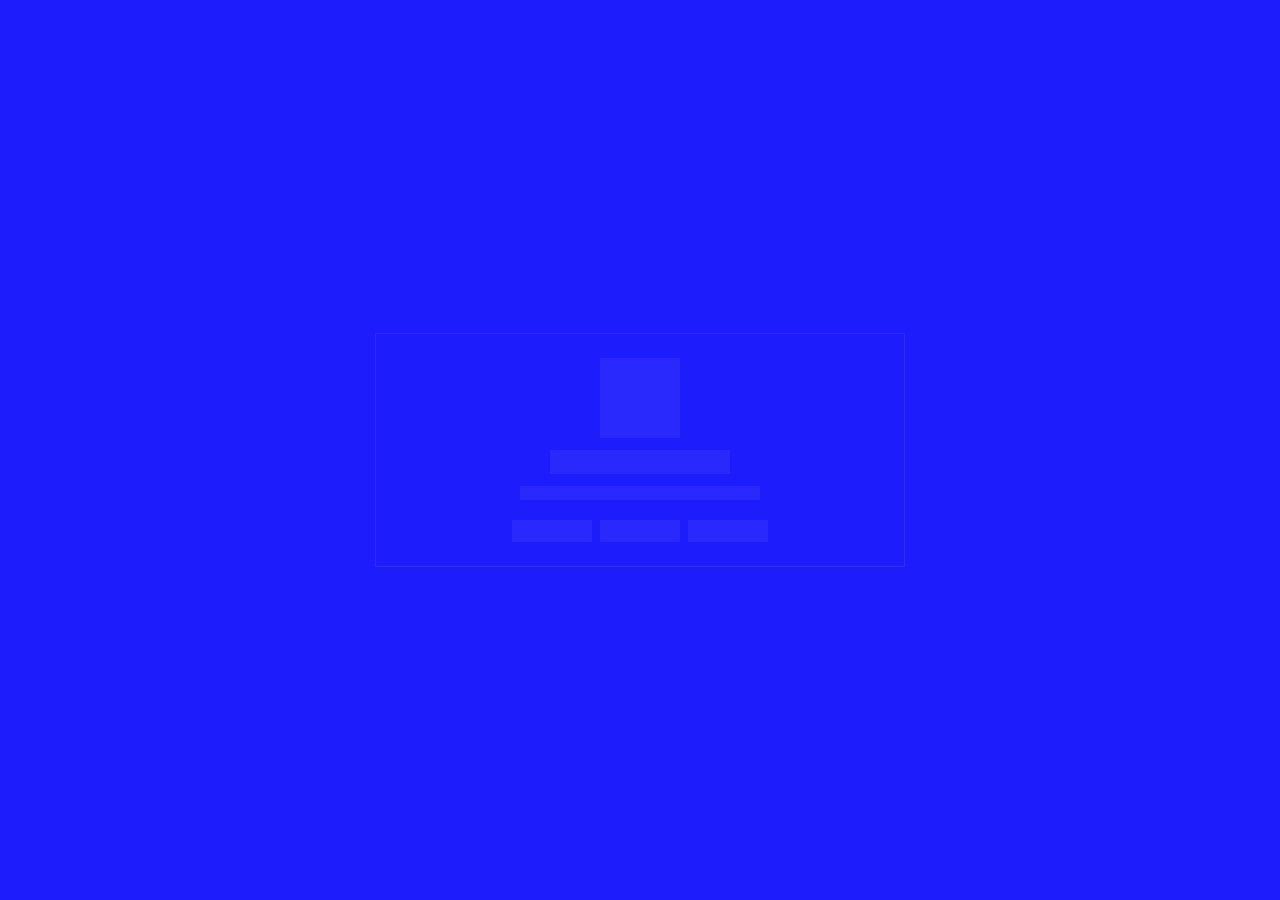
==== commit 282818e7: "deploy v20: index.html" ====
--- a/index.html
+++ b/index.html
@@ -15,7 +15,7 @@
     <meta name="twitter:description" content="View a timeline on TimePiXel">
     <link rel="preconnect" href="https://cdn.timepixel.ai" crossorigin>
     <link rel="stylesheet" href="https://cdn.timepixel.ai/fonts/fonts.css">
-  <style>@font-face{font-family:Raleway;font-weight:100;src:url(/assets/fonts/raleway/Raleway-Thin.ttf);font-display:swap}@font-face{font-family:Raleway;font-weight:100;font-style:italic;src:url(/assets/fonts/raleway/Raleway-ThinItalic.ttf);font-display:swap}@font-face{font-family:Raleway;font-weight:200;src:url(/assets/fonts/raleway/ExtraLight.ttf);font-display:swap}@font-face{font-family:Raleway;font-weight:200;font-style:italic;src:url(/assets/fonts/raleway/Raleway-ExtraLightItalic.ttf);font-display:swap}@font-face{font-family:Raleway;font-weight:300;src:url(/assets/fonts/raleway/Raleway-Light.ttf);font-display:swap}@font-face{font-family:Raleway;font-weight:300;font-style:italic;src:url(/assets/fonts/raleway/Raleway-LightItalic.ttf);font-display:swap}@font-face{font-family:Raleway;font-weight:400;src:url(/assets/fonts/raleway/Raleway-Regular.ttf);font-display:swap}@font-face{font-family:Raleway;font-weight:400;font-style:italic;src:url(/assets/fonts/raleway/Raleway-Italic.ttf);font-display:swap}@font-face{font-family:Raleway;font-weight:500;src:url(/assets/fonts/raleway/Raleway-Medium.ttf);font-display:swap}@font-face{font-family:Raleway;font-weight:500;font-style:italic;src:url(/assets/fonts/raleway/Raleway-MediumItalic.ttf);font-display:swap}@font-face{font-family:Raleway;font-weight:600;src:url(/assets/fonts/raleway/Raleway-SemiBold.ttf);font-display:swap}@font-face{font-family:Raleway;font-weight:600;font-style:italic;src:url(/assets/fonts/raleway/Raleway-SemiBoldItalic.ttf);font-display:swap}@font-face{font-family:Raleway;font-weight:700;src:url(/assets/fonts/raleway/Raleway-Bold.ttf);font-display:swap}@font-face{font-family:Raleway;font-weight:700;font-style:italic;src:url(/assets/fonts/raleway/Raleway-BoldItalic.ttf);font-display:swap}@font-face{font-family:Raleway;font-weight:800;src:url(/assets/fonts/raleway/Raleway-ExtraBold.ttf);font-display:swap}@font-face{font-family:Raleway;font-weight:800;font-style:italic;src:url(/assets/fonts/raleway/Raleway-ExtraBoldItalic.ttf);font-display:swap}@font-face{font-family:Raleway;font-weight:900;src:url(/assets/fonts/raleway/Raleway-Black.ttf);font-display:swap}@font-face{font-family:Raleway;font-weight:900;font-style:italic;src:url(/assets/fonts/raleway/Raleway-BlackItalic.ttf);font-display:swap}@font-face{font-family:DepartureMono;src:url(/assets/fonts/departureMono/DepartureMono-Regular.woff) format("woff");font-display:swap}@font-face{font-family:NotoSansHebrew;font-weight:300;src:url(/assets/fonts/notoSansHebrew/NotoSansHebrew-Light.ttf) format("truetype");font-display:swap}@font-face{font-family:NotoSansHebrew;font-weight:400;src:url(/assets/fonts/notoSansHebrew/NotoSansHebrew-Regular.ttf) format("truetype");font-display:swap}@font-face{font-family:NotoSansHebrew;font-weight:500;src:url(/assets/fonts/notoSansHebrew/NotoSansHebrew-Medium.ttf) format("truetype");font-display:swap}@font-face{font-family:NotoSansHebrew;font-weight:600;src:url(/assets/fonts/notoSansHebrew/NotoSansHebrew-SemiBold.ttf) format("truetype");font-display:swap}@font-face{font-family:NotoSansHebrew;font-weight:700;src:url(/assets/fonts/notoSansHebrew/NotoSansHebrew-Bold.ttf) format("truetype");font-display:swap}@font-face{font-family:NotoSansHebrew;font-weight:800;src:url(/assets/fonts/notoSansHebrew/NotoSansHebrew-ExtraBold.ttf) format("truetype");font-display:swap}@font-face{font-family:NotoSansHebrew;font-weight:900;src:url(/assets/fonts/notoSansHebrew/NotoSansHebrew-Black.ttf) format("truetype");font-display:swap}:root{-webkit-font-smoothing:antialiased;-moz-osx-font-smoothing:grayscale;--padding:var(--pixel-padding, 40px);--padding-small:calc(var(--padding) / 2);--padding-xsmall:calc(var(--padding) / 4);--section-padding:calc(var(--padding) / 2);--paragraph-padding:var(--section-padding);--heading-padding:var(--section-padding) var(--section-padding) 0 var(--section-padding);--app-header-height:60px;--app-footer-height:73px;--app-content-height:calc( 100vh - (var(--app-header-height) + var(--app-footer-height)) );--pixelSize:40px;--pixelSize-padding:20px;--pixel--inner-width:39px;--pixel--line-width:1px;--content-width:480px;--buttonHight:50px;--dialog-header-height:70px;--picture-square-size:240px;--card-base-size:var(--pixelSize);--card-size-s-width:calc(var(--card-base-size) * 5);--card-size-s-height:calc(var(--card-base-size) * 5);--card-size-m-width:calc(var(--card-base-size) * 4);--card-size-m-height:calc(var(--card-base-size) * 4);--card-size-l-width:calc(var(--card-base-size) * 4);--card-size-l-height:calc(var(--card-base-size) * 4);--icon-size-s:36px;--icon-size-m:44px}@media(min-width:600px)and (max-width:959px){:root{--pixelSize:60px;--pixelSize-padding:30px;--pixel--inner-width:59px;--pixel--line-width:1px;--content-width:600px;--app-header-height:60px;--app-footer-height:70px;--app-content-height:calc( 100vh - (var(--app-header-height) + var(--app-footer-height)) );--picture-square-size:268px;--buttonHight:50px;--icon-size-s:36px;--icon-size-m:44px}}@media(min-width:960px)and (max-width:1279px){:root{--pixelSize:80px;--pixelSize-padding:40px;--pixel--inner-width:59px;--pixel--line-width:1px;--content-width:840px;--picture-square-size:360px;--buttonHight:50px;--app-header-height:60px;--icon-size-s:40px;--icon-size-m:52px}}@media(min-width:1280px)and (max-width:1919px){:root{--pixelSize:80px;--pixelSize-padding:40px;--pixel--inner-width:79px;--pixel--line-width:1px;--content-width:1120px;--picture-square-size:480px;--buttonHight:50px;--app-header-height:80px;--icon-size-s:44px;--icon-size-m:56px}}@media(min-width:1920px){:root{--pixelSize:100px;--pixelSize-padding:50px;--pixel--inner-width:99px;--pixel--line-width:1px;--content-width:1600px;--picture-square-size:480px;--buttonHight:50px;--app-header-height:80px;--icon-size-s:44px;--icon-size-m:56px}}:root{--px-color-surface:var(--background-color);--px-color-surface-elevated:var(--button-background-color);--px-color-on-surface:var(--foreground-color);--px-color-text-primary:var(--paragraph-color);--px-color-heading:var(--heading-color);--px-color-border:var(--border-color);--px-ring-thin-hover:1px;--px-ring-thin-focus:2px;--px-ring-bold-hover:2px;--px-ring-bold-focus:4px;--px-space-unit:var(--pixelSize);--px-space-half:var(--pixelSize-padding);--px-space-padding:var(--padding);--px-space-padding-sm:var(--padding-small);--px-space-padding-xs:var(--padding-xsmall);--px-layout-content-width:var(--content-width);--px-layout-header-height:var(--app-header-height);--px-layout-footer-height:var(--app-footer-height);--px-button-height:var(--buttonHight);--px-dialog-header-height:var(--dialog-header-height);--px-layout-subheader-actual-height:57px;--px-font-primary:"Raleway", sans-serif;--px-font-heading:var(--px-font-primary);--px-font-mono:"DepartureMono", monospace;--px-font-rtl:"NotoSansHebrew", sans-serif;--px-motion-fast:.12s;--px-motion-base:.16s;--px-motion-slow:.24s;--px-ease-standard:cubic-bezier(.4, 0, .2, 1);--px-ease-enter:cubic-bezier(0, 0, .2, 1);--px-ease-exit:cubic-bezier(.4, 0, 1, 1);--px-radius-none:0px;--px-radius-sm:2px;--px-radius-md:4px;--px-radius-lg:8px;--px-radius-full:9999px;--px-padding-xs:4px;--px-padding-sm:8px;--px-padding-md:12px;--px-padding-lg:16px;--px-padding-xl:24px;--px-page-inner-padding:var(--px-padding-xl);--px-opacity-disabled:.4;--px-app-min-width:320px}:root{--base-dark:var(--primary-0);--base-light:var(--primary-900);--background-color:var(--primary-0);--foreground-color:var(--primary-900);--border-color:var(--primary-200);--heading-color:var(--primary-900);--subHeading-color:var(--primary-900);--paragraph-color:var(--primary-900);--button-background-color:var(--primary-10);--button-value-color:var(--primary-900);--button-hover-background-color:var(--primary-200);--button-disabled-color:var(--primary-600);--warn-background:color-mix( in srgb, var(--error-400) 12%, var(--background-color) );--warn-foreground:var(--error-700);--warn-border:var(--error-400);--color-accent:var(--accent-400);--color-action:var(--secondary-400);--color-error:var(--error-600);--color-warning:var(--warning-600);--color-success:var(--success-400);--px-color-surface:var(--background-color);--px-color-surface-elevated:var(--button-background-color);--px-color-on-surface:var(--foreground-color);--px-color-text-primary:var(--paragraph-color);--px-color-heading:var(--heading-color);--px-color-border:var(--border-color);--px-color-accent:var(--color-accent);--px-color-action:var(--color-action);--px-color-error:var(--color-error);--px-color-warning:var(--color-warning);--px-color-success:var(--color-success);--color-0:#212121;--color-10:#1b1c1c;--color-50:#303030;--color-100:#3c3b3b;--color-200:#474746;--color-300:#535252;--color-400:#5f5e5e;--color-500:#787776;--color-600:#929090;--color-700:#adabaa;--color-800:#c8c6c5;--color-900:#e5e2e1;--color-1000:#ffffff}:root{--primary-0:#6d28d9;--primary-10:rgb(116.3, 50.75, 218.9);--primary-50:rgb(126.52, 65.8, 221.56);--primary-100:rgb(135.28, 78.7, 223.84);--primary-200:rgb(145.5, 93.75, 226.5);--primary-300:rgb(155.72, 108.8, 229.16);--primary-400:rgb(167.4, 126, 232.2);--primary-500:rgb(184.92, 151.8, 236.76);--primary-600:rgb(202.44, 177.6, 241.32);--primary-700:rgb(219.96, 203.4, 245.88);--primary-800:rgb(234.56, 224.9, 249.68);--primary-900:rgb(244.78, 239.95, 252.34);--primary-1000:white;--accent-0:rgb(84.9279661017, 114.75, 38.25);--accent-10:rgb(93.4315677966, 121.7625, 49.0875);--accent-50:rgb(105.3366101695, 131.58, 64.26);--accent-100:rgb(115.5409322034, 139.995, 77.265);--accent-200:rgb(127.4459745763, 149.8125, 92.4375);--accent-300:rgb(139.3510169492, 159.63, 107.61);--accent-400:rgb(152.956779661, 170.85, 124.95);--accent-500:rgb(173.3654237288, 187.68, 150.96);--accent-600:rgb(193.7740677966, 204.51, 176.97);--accent-700:rgb(214.1827118644, 221.34, 202.98);--accent-800:rgb(231.1899152542, 235.365, 224.655);--accent-900:rgb(243.0949576271, 245.1825, 239.8275);--accent-1000:white;--secondary-0:rgb(130.56, 70.8122033898, 32.64);--secondary-10:rgb(136.782, 80.0215932203, 43.758);--secondary-50:rgb(145.4928, 92.9147389831, 59.3232);--secondary-100:rgb(152.9592, 103.9660067797, 72.6648);--secondary-200:rgb(161.67, 116.8591525424, 88.23);--secondary-300:rgb(170.3808, 129.7522983051, 103.7952);--secondary-400:rgb(180.336, 144.4873220339, 121.584);--secondary-500:rgb(195.2688, 166.5898576271, 148.2672);--secondary-600:rgb(210.2016, 188.6923932203, 174.9504);--secondary-700:rgb(225.1344, 210.7949288136, 201.6336);--secondary-800:rgb(237.5784, 229.2137084746, 223.8696);--secondary-900:rgb(246.2892, 242.1068542373, 239.4348);--secondary-1000:white;--error-0:rgb(156.023715415, 36.1394466403, 27.576284585);--error-10:rgb(160.9725296443, 47.0824743083, 38.9474703557);--error-50:rgb(167.9008695652, 62.4027130435, 54.8671304348);--error-100:rgb(173.8394466403, 75.5343462451, 68.5125533597);--error-200:rgb(180.7677865613, 90.8545849802, 84.4322134387);--error-300:rgb(187.6961264822, 106.1748237154, 100.3518735178);--error-400:rgb(195.614229249, 123.6836679842, 118.545770751);--error-500:rgb(207.4913833992, 149.9469343874, 145.8366166008);--error-600:rgb(219.3685375494, 176.2102007905, 173.1274624506);--error-700:rgb(231.2456916996, 202.4734671937, 200.4183083004);--error-800:rgb(241.1433201581, 224.3595225296, 223.1606798419);--error-900:rgb(248.0716600791, 239.6797612648, 239.0803399209);--error-1000:white;--warning-0:rgb(173.4, 125.8, 30.6);--warning-10:rgb(177.48, 132.26, 41.82);--warning-50:rgb(183.192, 141.304, 57.528);--warning-100:rgb(188.088, 149.056, 70.992);--warning-200:rgb(193.8, 158.1, 86.7);--warning-300:rgb(199.512, 167.144, 102.408);--warning-400:rgb(206.04, 177.48, 120.36);--warning-500:rgb(215.832, 192.984, 147.288);--warning-600:rgb(225.624, 208.488, 174.216);--warning-700:rgb(235.416, 223.992, 201.144);--warning-800:rgb(243.576, 236.912, 223.584);--warning-900:rgb(249.288, 245.956, 239.292);--warning-1000:white;--success-0:rgb(24.5122529644, 138.6877470356, 72.0853754941);--success-10:rgb(36.0366403162, 144.5033596838, 81.2311067194);--success-50:rgb(52.1707826087, 152.6452173913, 94.0351304348);--success-100:rgb(66.0000474308, 159.6239525692, 105.0100079051);--success-200:rgb(82.1341897233, 167.7658102767, 117.8140316206);--success-300:rgb(98.2683320158, 175.9076679842, 130.618055336);--success-400:rgb(116.7073517787, 185.2126482213, 145.2512252964);--success-500:rgb(144.3658814229, 199.1701185771, 167.2009802372);--success-600:rgb(172.0244110672, 213.1275889328, 189.1507351779);--success-700:rgb(199.6829407115, 227.0850592885, 211.1004901186);--success-800:rgb(222.731715415, 238.716284585, 229.3919525692);--success-900:rgb(238.8658577075, 246.8581422925, 242.1959762846);--success-1000:white;--base-dark:var(--primary-0);--base-light:var(--primary-900);--background-color:var(--primary-0);--foreground-color:var(--primary-900);--border-color:var(--primary-200);--heading-color:var(--primary-900);--subHeading-color:var(--primary-900);--paragraph-color:var(--primary-900);--button-background-color:var(--primary-10);--button-value-color:var(--primary-900);--button-hover-background-color:var(--primary-200);--button-disabled-color:var(--primary-600);--warn-background:color-mix( in srgb, var(--primary-400) 12%, var(--background-color) );--warn-foreground:var(--primary-700);--warn-border:var(--primary-400);--color-accent:var(--accent-400);--color-action:var(--secondary-400);--color-error:var(--error-600);--color-warning:var(--warning-600);--color-success:var(--success-400);--px-color-surface:var(--background-color);--px-color-surface-elevated:var(--button-background-color);--px-color-on-surface:var(--foreground-color);--px-color-text-primary:var(--paragraph-color);--px-color-heading:var(--heading-color);--px-color-border:var(--border-color);--px-color-accent:var(--color-accent);--px-color-action:var(--color-action);--px-color-error:var(--color-error);--px-color-warning:var(--color-warning);--px-color-success:var(--color-success)}body{margin:0;padding:0;font-family:var(--px-font-primary, sans-serif);background:var(--background-color, #0a0a0a);color:var(--foreground-color, #fff)}</style><link rel="stylesheet" href="styles-Z3CVVEOS.css" media="print" onload="this.media='all'"><noscript><link rel="stylesheet" href="styles-Z3CVVEOS.css"></noscript><link rel="stylesheet" href="assets/theme.css">
+  <style>:root{-webkit-font-smoothing:antialiased;-moz-osx-font-smoothing:grayscale;--padding:var(--pixel-padding, 40px);--padding-small:calc(var(--padding) / 2);--padding-xsmall:calc(var(--padding) / 4);--section-padding:calc(var(--padding) / 2);--paragraph-padding:var(--section-padding);--heading-padding:var(--section-padding) var(--section-padding) 0 var(--section-padding);--app-header-height:60px;--app-footer-height:73px;--app-content-height:calc( 100vh - (var(--app-header-height) + var(--app-footer-height)) );--pixelSize:40px;--pixelSize-padding:20px;--pixel--inner-width:39px;--pixel--line-width:1px;--content-width:480px;--buttonHight:50px;--dialog-header-height:70px;--picture-square-size:240px;--card-base-size:var(--pixelSize);--card-size-s-width:calc(var(--card-base-size) * 5);--card-size-s-height:calc(var(--card-base-size) * 5);--card-size-m-width:calc(var(--card-base-size) * 4);--card-size-m-height:calc(var(--card-base-size) * 4);--card-size-l-width:calc(var(--card-base-size) * 4);--card-size-l-height:calc(var(--card-base-size) * 4);--icon-size-s:36px;--icon-size-m:44px}@media(min-width:600px)and (max-width:959px){:root{--pixelSize:60px;--pixelSize-padding:30px;--pixel--inner-width:59px;--pixel--line-width:1px;--content-width:600px;--app-header-height:60px;--app-footer-height:70px;--app-content-height:calc( 100vh - (var(--app-header-height) + var(--app-footer-height)) );--picture-square-size:268px;--buttonHight:50px;--icon-size-s:36px;--icon-size-m:44px}}@media(min-width:960px)and (max-width:1279px){:root{--pixelSize:80px;--pixelSize-padding:40px;--pixel--inner-width:59px;--pixel--line-width:1px;--content-width:840px;--picture-square-size:360px;--buttonHight:50px;--app-header-height:60px;--icon-size-s:40px;--icon-size-m:52px}}@media(min-width:1280px)and (max-width:1919px){:root{--pixelSize:80px;--pixelSize-padding:40px;--pixel--inner-width:79px;--pixel--line-width:1px;--content-width:1120px;--picture-square-size:480px;--buttonHight:50px;--app-header-height:80px;--icon-size-s:44px;--icon-size-m:56px}}@media(min-width:1920px){:root{--pixelSize:100px;--pixelSize-padding:50px;--pixel--inner-width:99px;--pixel--line-width:1px;--content-width:1600px;--picture-square-size:480px;--buttonHight:50px;--app-header-height:80px;--icon-size-s:44px;--icon-size-m:56px}}:root{--px-color-surface:var(--background-color);--px-color-surface-elevated:var(--button-background-color);--px-color-on-surface:var(--foreground-color);--px-color-text-primary:var(--paragraph-color);--px-color-heading:var(--heading-color);--px-color-border:var(--border-color);--px-ring-thin-hover:1px;--px-ring-thin-focus:2px;--px-ring-bold-hover:2px;--px-ring-bold-focus:4px;--px-space-unit:var(--pixelSize);--px-space-half:var(--pixelSize-padding);--px-space-padding:var(--padding);--px-space-padding-sm:var(--padding-small);--px-space-padding-xs:var(--padding-xsmall);--px-layout-content-width:var(--content-width);--px-layout-header-height:var(--app-header-height);--px-layout-footer-height:var(--app-footer-height);--px-button-height:var(--buttonHight);--px-dialog-header-height:var(--dialog-header-height);--px-layout-subheader-actual-height:57px;--px-font-primary:"Raleway", sans-serif;--px-font-heading:var(--px-font-primary);--px-font-mono:"DepartureMono", monospace;--px-font-rtl:"NotoSansHebrew", sans-serif;--px-motion-fast:.12s;--px-motion-base:.16s;--px-motion-slow:.24s;--px-ease-standard:cubic-bezier(.4, 0, .2, 1);--px-ease-enter:cubic-bezier(0, 0, .2, 1);--px-ease-exit:cubic-bezier(.4, 0, 1, 1);--px-radius-none:0px;--px-radius-sm:2px;--px-radius-md:4px;--px-radius-lg:8px;--px-radius-full:9999px;--px-padding-xs:4px;--px-padding-sm:8px;--px-padding-md:12px;--px-padding-lg:16px;--px-padding-xl:24px;--px-page-inner-padding:var(--px-padding-xl);--px-opacity-disabled:.4;--px-app-min-width:320px}:root{--base-dark:var(--primary-0);--base-light:var(--primary-900);--background-color:var(--primary-0);--foreground-color:var(--primary-900);--border-color:var(--primary-200);--heading-color:var(--primary-900);--subHeading-color:var(--primary-900);--paragraph-color:var(--primary-900);--button-background-color:var(--primary-10);--button-value-color:var(--primary-900);--button-hover-background-color:var(--primary-200);--button-disabled-color:var(--primary-600);--warn-background:color-mix( in srgb, var(--error-400) 12%, var(--background-color) );--warn-foreground:var(--error-700);--warn-border:var(--error-400);--color-accent:var(--accent-400);--color-action:var(--secondary-400);--color-error:var(--error-600);--color-warning:var(--warning-600);--color-success:var(--success-400);--px-color-surface:var(--background-color);--px-color-surface-elevated:var(--button-background-color);--px-color-on-surface:var(--foreground-color);--px-color-text-primary:var(--paragraph-color);--px-color-heading:var(--heading-color);--px-color-border:var(--border-color);--px-color-accent:var(--color-accent);--px-color-action:var(--color-action);--px-color-error:var(--color-error);--px-color-warning:var(--color-warning);--px-color-success:var(--color-success);--color-0:#212121;--color-10:#1b1c1c;--color-50:#303030;--color-100:#3c3b3b;--color-200:#474746;--color-300:#535252;--color-400:#5f5e5e;--color-500:#787776;--color-600:#929090;--color-700:#adabaa;--color-800:#c8c6c5;--color-900:#e5e2e1;--color-1000:#ffffff}:root{--primary-0:#6d28d9;--primary-10:rgb(116.3, 50.75, 218.9);--primary-50:rgb(126.52, 65.8, 221.56);--primary-100:rgb(135.28, 78.7, 223.84);--primary-200:rgb(145.5, 93.75, 226.5);--primary-300:rgb(155.72, 108.8, 229.16);--primary-400:rgb(167.4, 126, 232.2);--primary-500:rgb(184.92, 151.8, 236.76);--primary-600:rgb(202.44, 177.6, 241.32);--primary-700:rgb(219.96, 203.4, 245.88);--primary-800:rgb(234.56, 224.9, 249.68);--primary-900:rgb(244.78, 239.95, 252.34);--primary-1000:white;--accent-0:rgb(84.9279661017, 114.75, 38.25);--accent-10:rgb(93.4315677966, 121.7625, 49.0875);--accent-50:rgb(105.3366101695, 131.58, 64.26);--accent-100:rgb(115.5409322034, 139.995, 77.265);--accent-200:rgb(127.4459745763, 149.8125, 92.4375);--accent-300:rgb(139.3510169492, 159.63, 107.61);--accent-400:rgb(152.956779661, 170.85, 124.95);--accent-500:rgb(173.3654237288, 187.68, 150.96);--accent-600:rgb(193.7740677966, 204.51, 176.97);--accent-700:rgb(214.1827118644, 221.34, 202.98);--accent-800:rgb(231.1899152542, 235.365, 224.655);--accent-900:rgb(243.0949576271, 245.1825, 239.8275);--accent-1000:white;--secondary-0:rgb(130.56, 70.8122033898, 32.64);--secondary-10:rgb(136.782, 80.0215932203, 43.758);--secondary-50:rgb(145.4928, 92.9147389831, 59.3232);--secondary-100:rgb(152.9592, 103.9660067797, 72.6648);--secondary-200:rgb(161.67, 116.8591525424, 88.23);--secondary-300:rgb(170.3808, 129.7522983051, 103.7952);--secondary-400:rgb(180.336, 144.4873220339, 121.584);--secondary-500:rgb(195.2688, 166.5898576271, 148.2672);--secondary-600:rgb(210.2016, 188.6923932203, 174.9504);--secondary-700:rgb(225.1344, 210.7949288136, 201.6336);--secondary-800:rgb(237.5784, 229.2137084746, 223.8696);--secondary-900:rgb(246.2892, 242.1068542373, 239.4348);--secondary-1000:white;--error-0:rgb(156.023715415, 36.1394466403, 27.576284585);--error-10:rgb(160.9725296443, 47.0824743083, 38.9474703557);--error-50:rgb(167.9008695652, 62.4027130435, 54.8671304348);--error-100:rgb(173.8394466403, 75.5343462451, 68.5125533597);--error-200:rgb(180.7677865613, 90.8545849802, 84.4322134387);--error-300:rgb(187.6961264822, 106.1748237154, 100.3518735178);--error-400:rgb(195.614229249, 123.6836679842, 118.545770751);--error-500:rgb(207.4913833992, 149.9469343874, 145.8366166008);--error-600:rgb(219.3685375494, 176.2102007905, 173.1274624506);--error-700:rgb(231.2456916996, 202.4734671937, 200.4183083004);--error-800:rgb(241.1433201581, 224.3595225296, 223.1606798419);--error-900:rgb(248.0716600791, 239.6797612648, 239.0803399209);--error-1000:white;--warning-0:rgb(173.4, 125.8, 30.6);--warning-10:rgb(177.48, 132.26, 41.82);--warning-50:rgb(183.192, 141.304, 57.528);--warning-100:rgb(188.088, 149.056, 70.992);--warning-200:rgb(193.8, 158.1, 86.7);--warning-300:rgb(199.512, 167.144, 102.408);--warning-400:rgb(206.04, 177.48, 120.36);--warning-500:rgb(215.832, 192.984, 147.288);--warning-600:rgb(225.624, 208.488, 174.216);--warning-700:rgb(235.416, 223.992, 201.144);--warning-800:rgb(243.576, 236.912, 223.584);--warning-900:rgb(249.288, 245.956, 239.292);--warning-1000:white;--success-0:rgb(24.5122529644, 138.6877470356, 72.0853754941);--success-10:rgb(36.0366403162, 144.5033596838, 81.2311067194);--success-50:rgb(52.1707826087, 152.6452173913, 94.0351304348);--success-100:rgb(66.0000474308, 159.6239525692, 105.0100079051);--success-200:rgb(82.1341897233, 167.7658102767, 117.8140316206);--success-300:rgb(98.2683320158, 175.9076679842, 130.618055336);--success-400:rgb(116.7073517787, 185.2126482213, 145.2512252964);--success-500:rgb(144.3658814229, 199.1701185771, 167.2009802372);--success-600:rgb(172.0244110672, 213.1275889328, 189.1507351779);--success-700:rgb(199.6829407115, 227.0850592885, 211.1004901186);--success-800:rgb(222.731715415, 238.716284585, 229.3919525692);--success-900:rgb(238.8658577075, 246.8581422925, 242.1959762846);--success-1000:white;--base-dark:var(--primary-0);--base-light:var(--primary-900);--background-color:var(--primary-0);--foreground-color:var(--primary-900);--border-color:var(--primary-200);--heading-color:var(--primary-900);--subHeading-color:var(--primary-900);--paragraph-color:var(--primary-900);--button-background-color:var(--primary-10);--button-value-color:var(--primary-900);--button-hover-background-color:var(--primary-200);--button-disabled-color:var(--primary-600);--warn-background:color-mix( in srgb, var(--primary-400) 12%, var(--background-color) );--warn-foreground:var(--primary-700);--warn-border:var(--primary-400);--color-accent:var(--accent-400);--color-action:var(--secondary-400);--color-error:var(--error-600);--color-warning:var(--warning-600);--color-success:var(--success-400);--px-color-surface:var(--background-color);--px-color-surface-elevated:var(--button-background-color);--px-color-on-surface:var(--foreground-color);--px-color-text-primary:var(--paragraph-color);--px-color-heading:var(--heading-color);--px-color-border:var(--border-color);--px-color-accent:var(--color-accent);--px-color-action:var(--color-action);--px-color-error:var(--color-error);--px-color-warning:var(--color-warning);--px-color-success:var(--color-success)}body{margin:0;padding:0;font-family:var(--px-font-primary, sans-serif);background:var(--background-color, #0a0a0a);color:var(--foreground-color, #fff)}</style><link rel="stylesheet" href="styles-7YEOP52C.css" media="print" onload="this.media='all'"><noscript><link rel="stylesheet" href="styles-7YEOP52C.css"></noscript><link rel="stylesheet" href="assets/theme.css">
 <script type="application/ld+json">[
   {
     "@context": "https://schema.org",
@@ -38,6 +38,7 @@
 ]</script>
 <link rel="alternate" type="application/rss+xml" title="RSS" href="/rss.xml">
 <link rel="sitemap" type="application/xml" href="/sitemap.xml">
+<link rel="alternate" type="text/markdown" title="LLMs" href="/llms.txt">
 </head>
   <body>
     <app-root>
@@ -108,5 +109,5 @@
         </div>
       </div>
     </app-root>
-  <link rel="modulepreload" href="chunk-MLMGL4QO.js"><link rel="modulepreload" href="chunk-2PKULAPX.js"><link rel="modulepreload" href="chunk-4YVRZYL4.js"><script src="main-YOFR7I3T.js" type="module"></script></body>
+  <link rel="modulepreload" href="chunk-MLMGL4QO.js"><link rel="modulepreload" href="chunk-2PKULAPX.js"><link rel="modulepreload" href="chunk-4YVRZYL4.js"><script src="main-GWA3STV6.js" type="module"></script></body>
 </html>
--- a/assets/theme.css
+++ b/assets/theme.css
@@ -1,30 +1,30 @@
-/* Auto-generated by GitHubPagesProvider — theme = {"baseColor":"#e63946","mode":"light"} */
+/* Auto-generated by GitHubPagesProvider — theme = {"baseColor":"#1c1cfd","mode":"dark"} */
 :root {
-  --background-color: #fdf1f2;
-  --foreground-color: #e63946;
-  --border-color: #ec6b74;
-  --heading-color: #e63946;
-  --sub-heading-color: #e63946;
-  --paragraph-color: #e63946;
+  --background-color: #1c1cfd;
+  --foreground-color: #efefff;
+  --border-color: #5555fe;
+  --heading-color: #efefff;
+  --sub-heading-color: #efefff;
+  --paragraph-color: #efefff;
 
   /* pixel-styling semantic tokens */
-  --px-color-border: #ec6b74;
-  --px-color-text: #e63946;
-  --px-color-text-secondary: #f3a0a6;
-  --px-color-accent: #f3a0a6;
-  --px-color-primary: #f3a0a6;
-  --px-color-surface: #fdf1f2;
-  --px-color-surface-elevated: #fce3e5;
+  --px-color-border: #5555fe;
+  --px-color-text: #efefff;
+  --px-color-text-secondary: #adadfe;
+  --px-color-accent: #9292fe;
+  --px-color-primary: #9292fe;
+  --px-color-surface: #1c1cfd;
+  --px-color-surface-elevated: #4545fd;
 
   /* Button roles */
-  --button-background-color: #e7434f;
-  --button-value-color: #fce3e5;
-  --button-hover-background-color: #e9515c;
-  --button-disabled-color: #f9cfd3;
+  --button-background-color: #2727fd;
+  --button-value-color: #efefff;
+  --button-hover-background-color: #5555fe;
+  --button-disabled-color: #adadfe;
 
   /* Derived status colours from base hue */
-  --success-color: #188b48;
-  --error-color: #a31e15;
+  --success-color: #3cdd7f;
+  --error-color: #f04e42;
 }
 html, body {
   background-color: var(--background-color);
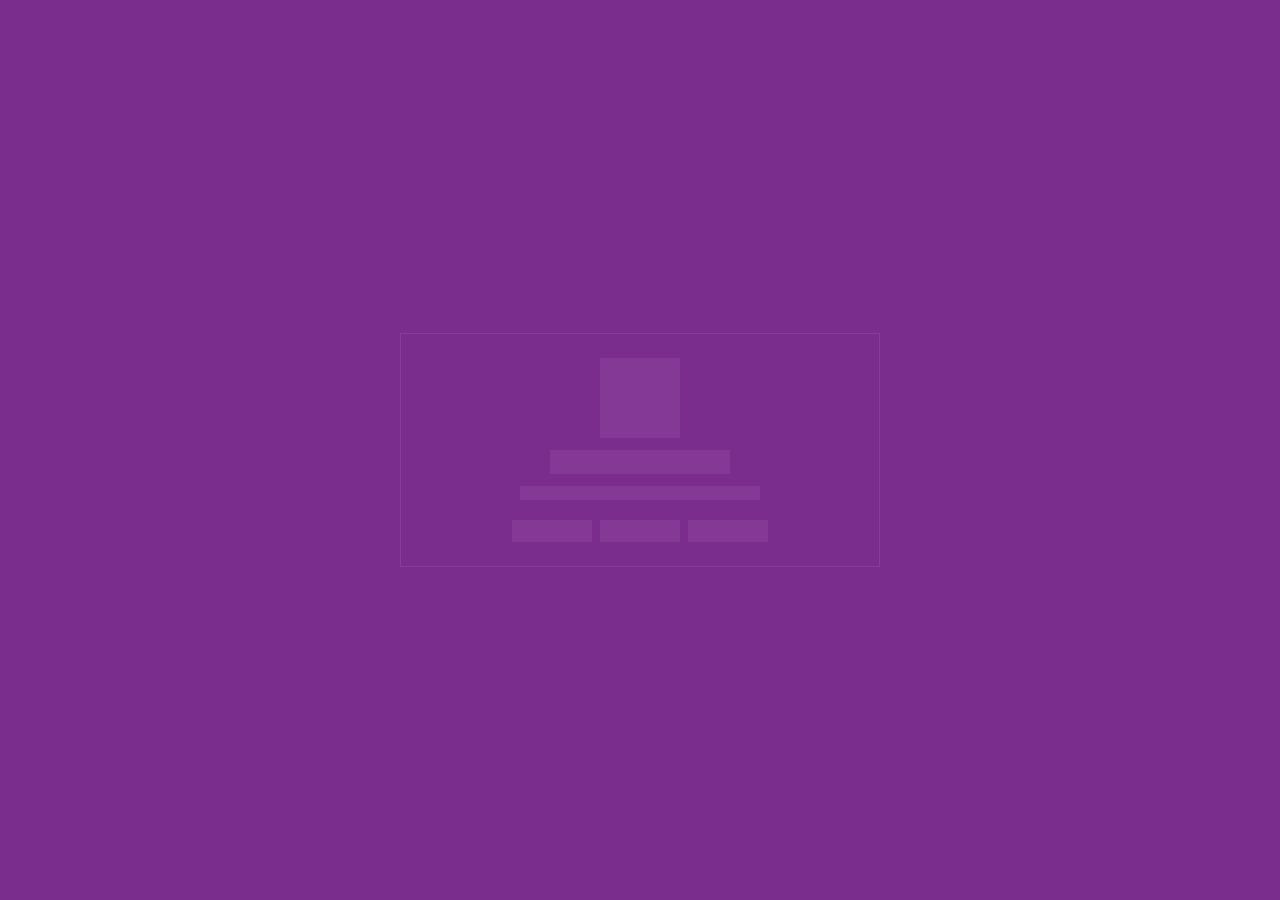
==== commit 10a54a87: "deploy v21: index.html" ====
--- a/index.html
+++ b/index.html
@@ -109,5 +109,5 @@
         </div>
       </div>
     </app-root>
-  <link rel="modulepreload" href="chunk-MLMGL4QO.js"><link rel="modulepreload" href="chunk-2PKULAPX.js"><link rel="modulepreload" href="chunk-4YVRZYL4.js"><script src="main-GWA3STV6.js" type="module"></script></body>
+  <link rel="modulepreload" href="chunk-AGKIYTPT.js"><link rel="modulepreload" href="chunk-QIL5CQXQ.js"><link rel="modulepreload" href="chunk-7CGTOI24.js"><script src="main-DWI36QA7.js" type="module"></script></body>
 </html>
--- a/styles-7YEOP52C.css
+++ b/styles-7YEOP52C.css
@@ -0,0 +1 @@
+.number{font-family:var(--px-font-mono)}:where(body){margin:0;line-height:inherit;font-family:var(--px-font-primary)}.px-number{font-family:var(--px-font-mono);font-variant-numeric:tabular-nums}:where(*),:where(:before),:where(:after){box-sizing:border-box;border-width:0;border-style:solid;border-color:currentColor}:where(html){line-height:1.5;-webkit-text-size-adjust:100%;tab-size:4;font-feature-settings:normal;font-variation-settings:normal}:where(hr){height:0;color:inherit;border-top-width:1px}abbr:where([title]){-webkit-text-decoration:underline dotted;text-decoration:underline dotted}:where(h1),:where(h2),:where(h3),:where(h4),:where(h5),:where(h6){font-size:inherit;font-weight:inherit;margin:0}:where(a){color:inherit;text-decoration:inherit}:where(b),:where(strong){font-weight:bolder}:where(code),:where(kbd),:where(samp),:where(pre){font-family:ui-monospace,SFMono-Regular,Menlo,Monaco,Consolas,Liberation Mono,Courier New,monospace;font-size:1em}:where(small){font-size:80%}:where(sub),:where(sup){font-size:75%;line-height:0;position:relative;vertical-align:baseline}:where(sub){bottom:-.25em}:where(sup){top:-.5em}:where(table){text-indent:0;border-color:inherit;border-collapse:collapse}:where(button),:where(input),:where(optgroup),:where(select),:where(textarea){font-family:inherit;font-size:100%;font-weight:inherit;line-height:inherit;color:inherit;margin:0;padding:0}:where(button),:where(select){text-transform:none}:where(button),:where([type=button]),:where([type=reset]),:where([type=submit]){-webkit-appearance:button;background-color:transparent;background-image:none}:-moz-focusring{outline:auto}:-moz-ui-invalid{box-shadow:none}:where(progress){vertical-align:baseline}::-webkit-inner-spin-button,::-webkit-outer-spin-button{height:auto}:where([type=search]){-webkit-appearance:textfield;outline-offset:-2px}::-webkit-search-decoration{-webkit-appearance:none}::-webkit-file-upload-button{-webkit-appearance:button;font:inherit}:where(summary){display:list-item}:where(blockquote),:where(dl),:where(dd),:where(h1),:where(h2),:where(h3),:where(h4),:where(h5),:where(h6),:where(hr),:where(figure),:where(p),:where(pre){margin:0}:where(fieldset){margin:0;padding:0}:where(legend){padding:0}:where(ol),:where(ul),:where(menu){list-style:none;margin:0;padding:0}:where(textarea){resize:vertical}:where(input)::placeholder,:where(textarea)::placeholder{opacity:1;color:#9ca3af}:where(button),:where([role=button]){cursor:pointer}:where(:disabled){cursor:default}:where(img),:where(svg),:where(video),:where(canvas),:where(audio),:where(iframe),:where(embed),:where(object){display:block;vertical-align:middle}:where(img),:where(video){max-width:100%;height:auto}:where([hidden]){display:none}@keyframes new-badge-stroke-move{0%{left:0;transform:translate(-50%,-50%)}50%{left:100%;transform:translate(-50%,-50%)}to{left:0;transform:translate(-50%,-50%)}}h1,.h1{color:var(--heading-color);font-family:var(--px-font-heading);font-weight:500;font-size:30px;font-size:1.875rem;line-height:30px;line-height:1.875rem;margin:var(--pixelSize-padding)}@media(max-width:599px){h1,.h1{font-size:30px;font-size:1.875rem;line-height:30px;line-height:1.875rem;margin:calc(var(--pixelSize-padding) / 2)}}@media(min-width:600px)and (max-width:959px){h1,.h1{font-size:36px;font-size:2.25rem;line-height:36px;line-height:2.25rem;margin:calc(var(--pixelSize-padding) / 2)}}@media(min-width:960px)and (max-width:1279px){h1,.h1{font-size:45px;font-size:2.8125rem;line-height:45px;line-height:2.8125rem;margin:calc(var(--pixelSize-padding) / 2)}}@media(min-width:1280px)and (max-width:1919px){h1,.h1{font-size:54px;font-size:3.375rem;line-height:54px;line-height:3.375rem;margin:calc(var(--pixelSize-padding) / 2)}}@media(min-width:1920px){h1,.h1{font-size:60px;font-size:3.75rem;line-height:60px;line-height:3.75rem;margin:calc(var(--pixelSize-padding) / 2)}}[dir=rtl] h1,html[lang=he] h1,[dir=rtl] .h1,html[lang=he] .h1{font-family:var(--px-font-rtl)}h1-bold,.h1-bold{font-weight:700}[dir=rtl] h1-bold,html[lang=he] h1-bold,[dir=rtl] .h1-bold,html[lang=he] .h1-bold{font-family:var(--px-font-rtl);font-weight:700}h1-number,.h1-number{font-family:var(--px-font-mono)}h2,.h2{color:var(--heading-color);font-family:var(--px-font-heading);font-weight:500;font-size:25px;font-size:1.5625rem;line-height:25px;line-height:1.5625rem;margin:var(--pixelSize-padding)}@media(max-width:599px){h2,.h2{font-size:25px;font-size:1.5625rem;line-height:25px;line-height:1.5625rem;margin:calc(var(--pixelSize-padding) / 2)}}@media(min-width:600px)and (max-width:959px){h2,.h2{font-size:30px;font-size:1.875rem;line-height:30px;line-height:1.875rem;margin:calc(var(--pixelSize-padding) / 2)}}@media(min-width:960px)and (max-width:1279px){h2,.h2{font-size:38px;font-size:2.375rem;line-height:38px;line-height:2.375rem;margin:calc(var(--pixelSize-padding) / 2)}}@media(min-width:1280px)and (max-width:1919px){h2,.h2{font-size:45px;font-size:2.8125rem;line-height:45px;line-height:2.8125rem;margin:calc(var(--pixelSize-padding) / 2)}}@media(min-width:1920px){h2,.h2{font-size:50px;font-size:3.125rem;line-height:50px;line-height:3.125rem;margin:calc(var(--pixelSize-padding) / 2)}}[dir=rtl] h2,html[lang=he] h2,[dir=rtl] .h2,html[lang=he] .h2{font-family:var(--px-font-rtl)}h2-bold,.h2-bold{font-weight:700}[dir=rtl] h2-bold,html[lang=he] h2-bold,[dir=rtl] .h2-bold,html[lang=he] .h2-bold{font-family:var(--px-font-rtl);font-weight:700}h2-number,.h2-number{font-family:var(--px-font-mono)}h2-text-shadow,.h2-text-shadow{text-shadow:2px 2px 5px var(--border-color)}h2-tex-stroke,.h2-tex-stroke{-webkit-text-stroke:.001em var(--border-color);color:transparent}h3,.h3{color:var(--heading-color);font-family:var(--px-font-heading);font-weight:500;font-size:20px;font-size:1.25rem;line-height:20px;line-height:1.25rem;margin:var(--pixelSize-padding)}@media(max-width:599px){h3,.h3{font-size:20px;font-size:1.25rem;line-height:20px;line-height:1.25rem;margin:calc(var(--pixelSize-padding) / 2)}}@media(min-width:600px)and (max-width:959px){h3,.h3{font-size:24px;font-size:1.5rem;line-height:24px;line-height:1.5rem;margin:calc(var(--pixelSize-padding) / 2)}}@media(min-width:960px)and (max-width:1279px){h3,.h3{font-size:30px;font-size:1.875rem;line-height:30px;line-height:1.875rem;margin:calc(var(--pixelSize-padding) / 2)}}@media(min-width:1280px)and (max-width:1919px){h3,.h3{font-size:36px;font-size:2.25rem;line-height:36px;line-height:2.25rem;margin:calc(var(--pixelSize-padding) / 2)}}@media(min-width:1920px){h3,.h3{font-size:40px;font-size:2.5rem;line-height:40px;line-height:2.5rem;margin:calc(var(--pixelSize-padding) / 2)}}[dir=rtl] h3,html[lang=he] h3,[dir=rtl] .h3,html[lang=he] .h3{font-family:var(--px-font-rtl)}h3-bold,.h3-bold{font-weight:700}[dir=rtl] h3-bold,html[lang=he] h3-bold,[dir=rtl] .h3-bold,html[lang=he] .h3-bold{font-family:var(--px-font-rtl);font-weight:700}h3-number,.h3-number{font-family:var(--px-font-mono)}h3-text-shadow,.h3-text-shadow{text-shadow:2px 2px 5px var(--border-color)}h3-tex-stroke,.h3-tex-stroke{-webkit-text-stroke:.001em var(--border-color);color:transparent}h4,.h4{color:var(--subHeading-color);font-family:var(--px-font-heading);font-weight:500;font-size:17px;font-size:1.0625rem;line-height:17px;line-height:1.0625rem;margin:var(--pixelSize-padding)}@media(max-width:599px){h4,.h4{font-size:17px;font-size:1.0625rem;line-height:17px;line-height:1.0625rem;margin:calc(var(--pixelSize-padding) / 2)}}@media(min-width:600px)and (max-width:959px){h4,.h4{font-size:20px;font-size:1.25rem;line-height:20px;line-height:1.25rem;margin:calc(var(--pixelSize-padding) / 2)}}@media(min-width:960px)and (max-width:1279px){h4,.h4{font-size:26px;font-size:1.625rem;line-height:26px;line-height:1.625rem;margin:calc(var(--pixelSize-padding) / 2)}}@media(min-width:1280px)and (max-width:1919px){h4,.h4{font-size:31px;font-size:1.9375rem;line-height:31px;line-height:1.9375rem;margin:calc(var(--pixelSize-padding) / 2)}}@media(min-width:1920px){h4,.h4{font-size:34px;font-size:2.125rem;line-height:34px;line-height:2.125rem;margin:calc(var(--pixelSize-padding) / 2)}}[dir=rtl] h4,html[lang=he] h4,[dir=rtl] .h4,html[lang=he] .h4{font-family:var(--px-font-rtl)}h4-bold,.h4-bold{font-weight:700}[dir=rtl] h4-bold,html[lang=he] h4-bold,[dir=rtl] .h4-bold,html[lang=he] .h4-bold{font-family:var(--px-font-rtl);font-weight:700}h4-number,.h4-number{font-family:var(--px-font-mono)}h4-text-shadow,.h4-text-shadow{text-shadow:2px 2px 5px var(--border-color)}h4-tex-stroke,.h4-tex-stroke{-webkit-text-stroke:.001em var(--border-color);color:transparent}h5,.h5{color:var(--subHeading-color);font-family:var(--px-font-heading);font-weight:600;font-size:14px;font-size:.875rem;line-height:14px;line-height:.875rem;margin:var(--pixelSize-padding)}@media(max-width:599px){h5,.h5{font-size:14px;font-size:.875rem;line-height:14px;line-height:.875rem;margin:calc(var(--pixelSize-padding) / 2)}}@media(min-width:600px)and (max-width:959px){h5,.h5{font-size:17px;font-size:1.0625rem;line-height:17px;line-height:1.0625rem;margin:calc(var(--pixelSize-padding) / 2)}}@media(min-width:960px)and (max-width:1279px){h5,.h5{font-size:21px;font-size:1.3125rem;line-height:21px;line-height:1.3125rem;margin:calc(var(--pixelSize-padding) / 2)}}@media(min-width:1280px)and (max-width:1919px){h5,.h5{font-size:25px;font-size:1.5625rem;line-height:25px;line-height:1.5625rem;margin:calc(var(--pixelSize-padding) / 2)}}@media(min-width:1920px){h5,.h5{font-size:28px;font-size:1.75rem;line-height:28px;line-height:1.75rem;margin:calc(var(--pixelSize-padding) / 2)}}[dir=rtl] h5,html[lang=he] h5,[dir=rtl] .h5,html[lang=he] .h5{font-family:var(--px-font-rtl);font-weight:600}h5-bold,.h5-bold{font-weight:700}[dir=rtl] h5-bold,html[lang=he] h5-bold,[dir=rtl] .h5-bold,html[lang=he] .h5-bold{font-family:var(--px-font-rtl);font-weight:700}h5-number,.h5-number{font-family:var(--px-font-mono)}h5-text-shadow,.h5-text-shadow{text-shadow:2px 2px 5px var(--border-color)}h5-tex-stroke,.h5-tex-stroke{-webkit-text-stroke:.001em var(--border-color);color:transparent}h6,.h6{color:var(--subHeading-color);font-family:var(--px-font-heading);font-weight:500;font-size:12px;font-size:.75rem;line-height:12px;line-height:.75rem;margin:var(--pixelSize-padding)}@media(max-width:599px){h6,.h6{font-size:12px;font-size:.75rem;line-height:12px;line-height:.75rem;margin:calc(var(--pixelSize-padding) / 2)}}@media(min-width:600px)and (max-width:959px){h6,.h6{font-size:14px;font-size:.875rem;line-height:14px;line-height:.875rem;margin:calc(var(--pixelSize-padding) / 2)}}@media(min-width:960px)and (max-width:1279px){h6,.h6{font-size:18px;font-size:1.125rem;line-height:18px;line-height:1.125rem;margin:calc(var(--pixelSize-padding) / 2)}}@media(min-width:1280px)and (max-width:1919px){h6,.h6{font-size:22px;font-size:1.375rem;line-height:22px;line-height:1.375rem;margin:calc(var(--pixelSize-padding) / 2)}}@media(min-width:1920px){h6,.h6{font-size:24px;font-size:1.5rem;line-height:24px;line-height:1.5rem;margin:calc(var(--pixelSize-padding) / 2)}}[dir=rtl] h6,html[lang=he] h6,[dir=rtl] .h6,html[lang=he] .h6{font-family:var(--px-font-rtl)}h6-bold,.h6-bold{font-weight:700}[dir=rtl] h6-bold,html[lang=he] h6-bold,[dir=rtl] .h6-bold,html[lang=he] .h6-bold{font-family:var(--px-font-rtl);font-weight:700}h6-number,.h6-number{font-family:var(--px-font-mono)}h6-text-shadow,.h6-text-shadow{text-shadow:2px 2px 5px var(--border-color)}h6-tex-stroke,.h6-tex-stroke{-webkit-text-stroke:.001em var(--border-color);color:transparent}button .h1,button .h2,button .h3,button .h4,button .h5,button .h6 h1,button h2,button h3,button h4,button h5,button h6{color:currentColor}p,.paragraph{color:var(--paragraph-color);padding:var(--paragraph-padding);font-family:var(--px-font-primary);font-size:19px;font-size:1.1875rem;line-height:19px;line-height:1.1875rem}@media(max-width:599px){p,.paragraph{font-size:19px;font-size:1.1875rem;line-height:19px;line-height:1.1875rem}}@media(min-width:600px)and (max-width:959px){p,.paragraph{font-size:19px;font-size:1.1875rem;line-height:19px;line-height:1.1875rem}}@media(min-width:960px)and (max-width:1279px){p,.paragraph{font-size:19px;font-size:1.1875rem;line-height:19px;line-height:1.1875rem}}@media(min-width:1280px)and (max-width:1919px){p,.paragraph{font-size:19px;font-size:1.1875rem;line-height:19px;line-height:1.1875rem}}@media(min-width:1920px){p,.paragraph{font-size:19px;font-size:1.1875rem;line-height:19px;line-height:1.1875rem}}[dir=rtl] p,html[lang=he] p,[dir=rtl] .paragraph,html[lang=he] .paragraph{font-family:var(--px-font-rtl)}p-bold,.paragraph-bold{font-weight:700}[dir=rtl] p-bold,html[lang=he] p-bold,[dir=rtl] .paragraph-bold,html[lang=he] .paragraph-bold{font-family:var(--px-font-rtl);font-weight:700}p-number,.paragraph-number{font-family:var(--px-font-mono)}p-small,.paragraph-small{font-size:15px;font-size:.9375rem;line-height:15px;line-height:.9375rem}@media(max-width:599px){p-small,.paragraph-small{font-size:19px;font-size:1.1875rem;line-height:19px;line-height:1.1875rem}}@media(min-width:600px)and (max-width:959px){p-small,.paragraph-small{font-size:19px;font-size:1.1875rem;line-height:19px;line-height:1.1875rem}}@media(min-width:960px)and (max-width:1279px){p-small,.paragraph-small{font-size:19px;font-size:1.1875rem;line-height:19px;line-height:1.1875rem}}@media(min-width:1280px)and (max-width:1919px){p-small,.paragraph-small{font-size:19px;font-size:1.1875rem;line-height:19px;line-height:1.1875rem}}@media(min-width:1920px){p-small,.paragraph-small{font-size:19px;font-size:1.1875rem;line-height:19px;line-height:1.1875rem}}p-xsmall,.paragraph-xsmall{font-size:.8em;line-height:1.2}p-large,.paragraph-large{font-size:38px;font-size:2.375rem;line-height:38px;line-height:2.375rem}@media(max-width:599px){p-large,.paragraph-large{font-size:19px;font-size:1.1875rem;line-height:19px;line-height:1.1875rem}}@media(min-width:600px)and (max-width:959px){p-large,.paragraph-large{font-size:19px;font-size:1.1875rem;line-height:19px;line-height:1.1875rem}}@media(min-width:960px)and (max-width:1279px){p-large,.paragraph-large{font-size:19px;font-size:1.1875rem;line-height:19px;line-height:1.1875rem}}@media(min-width:1280px)and (max-width:1919px){p-large,.paragraph-large{font-size:19px;font-size:1.1875rem;line-height:19px;line-height:1.1875rem}}@media(min-width:1920px){p-large,.paragraph-large{font-size:19px;font-size:1.1875rem;line-height:19px;line-height:1.1875rem}}p-quote,.paragraph-quote{font-style:italic;font-size:11px;font-size:.6875rem;line-height:11px;line-height:.6875rem}@media(max-width:599px){p-quote,.paragraph-quote{font-size:19px;font-size:1.1875rem;line-height:19px;line-height:1.1875rem}}@media(min-width:600px)and (max-width:959px){p-quote,.paragraph-quote{font-size:19px;font-size:1.1875rem;line-height:19px;line-height:1.1875rem}}@media(min-width:960px)and (max-width:1279px){p-quote,.paragraph-quote{font-size:19px;font-size:1.1875rem;line-height:19px;line-height:1.1875rem}}@media(min-width:1280px)and (max-width:1919px){p-quote,.paragraph-quote{font-size:19px;font-size:1.1875rem;line-height:19px;line-height:1.1875rem}}@media(min-width:1920px){p-quote,.paragraph-quote{font-size:19px;font-size:1.1875rem;line-height:19px;line-height:1.1875rem}}p-quote,.paragraph-quote{color:var(--color-500)}p-quote b,.paragraph-quote b{color:var(--color-1000)}.paragraph-small{font-size:15px;font-size:.9375rem;line-height:15px;line-height:.9375rem}@media(max-width:599px){.paragraph-small{font-size:19px;font-size:1.1875rem;line-height:19px;line-height:1.1875rem}}@media(min-width:600px)and (max-width:959px){.paragraph-small{font-size:19px;font-size:1.1875rem;line-height:19px;line-height:1.1875rem}}@media(min-width:960px)and (max-width:1279px){.paragraph-small{font-size:19px;font-size:1.1875rem;line-height:19px;line-height:1.1875rem}}@media(min-width:1280px)and (max-width:1919px){.paragraph-small{font-size:19px;font-size:1.1875rem;line-height:19px;line-height:1.1875rem}}@media(min-width:1920px){.paragraph-small{font-size:19px;font-size:1.1875rem;line-height:19px;line-height:1.1875rem}}:root{-webkit-font-smoothing:antialiased;-moz-osx-font-smoothing:grayscale;--padding: var(--pixel-padding, 40px);--padding-small: calc(var(--padding) / 2);--padding-xsmall: calc(var(--padding) / 4);--section-padding: calc(var(--padding) / 2);--paragraph-padding: var(--section-padding);--heading-padding: var(--section-padding) var(--section-padding) 0 var(--section-padding);--app-header-height: 60px;--app-footer-height: 73px;--app-content-height: calc( 100vh - (var(--app-header-height) + var(--app-footer-height)) );--pixelSize: 40px;--pixelSize-padding: 20px;--pixel--inner-width: 39px;--pixel--line-width: 1px;--content-width: 480px;--buttonHight: 50px;--dialog-header-height: 70px;--picture-square-size: 240px;--card-base-size: var(--pixelSize);--card-size-s-width: calc(var(--card-base-size) * 5);--card-size-s-height: calc(var(--card-base-size) * 5);--card-size-m-width: calc(var(--card-base-size) * 4);--card-size-m-height: calc(var(--card-base-size) * 4);--card-size-l-width: calc(var(--card-base-size) * 4);--card-size-l-height: calc(var(--card-base-size) * 4);--icon-size-s: 36px;--icon-size-m: 44px}@media(min-width:600px)and (max-width:959px){:root{--pixelSize: 60px;--pixelSize-padding: 30px;--pixel--inner-width: 59px;--pixel--line-width: 1px;--content-width: 600px;--app-header-height: 60px;--app-footer-height: 70px;--app-content-height: calc( 100vh - (var(--app-header-height) + var(--app-footer-height)) );--picture-square-size: 268px;--buttonHight: 50px;--icon-size-s: 36px;--icon-size-m: 44px}}@media(min-width:960px)and (max-width:1279px){:root{--pixelSize: 80px;--pixelSize-padding: 40px;--pixel--inner-width: 59px;--pixel--line-width: 1px;--content-width: 840px;--picture-square-size: 360px;--buttonHight: 50px;--app-header-height: 60px;--icon-size-s: 40px;--icon-size-m: 52px}}@media(min-width:1280px)and (max-width:1919px){:root{--pixelSize: 80px;--pixelSize-padding: 40px;--pixel--inner-width: 79px;--pixel--line-width: 1px;--content-width: 1120px;--picture-square-size: 480px;--buttonHight: 50px;--app-header-height: 80px;--icon-size-s: 44px;--icon-size-m: 56px}}@media(min-width:1920px){:root{--pixelSize: 100px;--pixelSize-padding: 50px;--pixel--inner-width: 99px;--pixel--line-width: 1px;--content-width: 1600px;--picture-square-size: 480px;--buttonHight: 50px;--app-header-height: 80px;--icon-size-s: 44px;--icon-size-m: 56px}}:root{--px-color-surface: var(--background-color);--px-color-surface-elevated: var(--button-background-color);--px-color-on-surface: var(--foreground-color);--px-color-text-primary: var(--paragraph-color);--px-color-heading: var(--heading-color);--px-color-border: var(--border-color);--px-ring-thin-hover: 1px;--px-ring-thin-focus: 2px;--px-ring-bold-hover: 2px;--px-ring-bold-focus: 4px;--px-space-unit: var(--pixelSize);--px-space-half: var(--pixelSize-padding);--px-space-padding: var(--padding);--px-space-padding-sm: var(--padding-small);--px-space-padding-xs: var(--padding-xsmall);--px-layout-content-width: var(--content-width);--px-layout-header-height: var(--app-header-height);--px-layout-footer-height: var(--app-footer-height);--px-button-height: var(--buttonHight);--px-dialog-header-height: var(--dialog-header-height);--px-layout-subheader-actual-height: 57px;--px-font-primary: "Raleway", sans-serif;--px-font-heading: var(--px-font-primary);--px-font-mono: "DepartureMono", monospace;--px-font-rtl: "NotoSansHebrew", sans-serif;--px-motion-fast: .12s;--px-motion-base: .16s;--px-motion-slow: .24s;--px-ease-standard: cubic-bezier(.4, 0, .2, 1);--px-ease-enter: cubic-bezier(0, 0, .2, 1);--px-ease-exit: cubic-bezier(.4, 0, 1, 1);--px-radius-none: 0px;--px-radius-sm: 2px;--px-radius-md: 4px;--px-radius-lg: 8px;--px-radius-full: 9999px;--px-padding-xs: 4px;--px-padding-sm: 8px;--px-padding-md: 12px;--px-padding-lg: 16px;--px-padding-xl: 24px;--px-page-inner-padding: var(--px-padding-xl);--px-opacity-disabled: .4;--px-app-min-width: 320px}:root .dark-theme{--base-dark: var(--primary-0);--base-light: var(--primary-900);--background-color: var(--primary-0);--foreground-color: var(--primary-900);--border-color: var(--primary-200);--heading-color: var(--primary-900);--subHeading-color: var(--primary-900);--paragraph-color: var(--primary-900);--button-background-color: var(--primary-10);--button-value-color: var(--primary-900);--button-hover-background-color: var(--primary-200);--button-disabled-color: var(--primary-600);--warn-background: color-mix( in srgb, var(--error-400) 12%, var(--background-color) );--warn-foreground: var(--error-700);--warn-border: var(--error-400);--color-accent: var(--accent-400);--color-action: var(--secondary-400);--color-error: var(--error-600);--color-warning: var(--warning-600);--color-success: var(--success-400);--px-color-surface: var(--background-color);--px-color-surface-elevated: var(--button-background-color);--px-color-on-surface: var(--foreground-color);--px-color-text-primary: var(--paragraph-color);--px-color-heading: var(--heading-color);--px-color-border: var(--border-color);--px-color-accent: var(--color-accent);--px-color-action: var(--color-action);--px-color-error: var(--color-error);--px-color-warning: var(--color-warning);--px-color-success: var(--color-success);--color-0: #212121;--color-10: #1b1c1c;--color-50: #303030;--color-100: #3c3b3b;--color-200: #474746;--color-300: #535252;--color-400: #5f5e5e;--color-500: #787776;--color-600: #929090;--color-700: #adabaa;--color-800: #c8c6c5;--color-900: #e5e2e1;--color-1000: #ffffff}:root .light-theme{--base-dark: var(--primary-0);--base-light: var(--primary-900);--background-color: var(--primary-900);--foreground-color: var(--primary-0);--border-color: var(--primary-200);--heading-color: var(--primary-0);--subHeading-color: var(--primary-0);--paragraph-color: var(--primary-0);--button-background-color: var(--primary-10);--button-value-color: var(--primary-800);--button-hover-background-color: var(--primary-50);--button-disabled-color: var(--primary-700);--warn-background: var(--error-900);--warn-foreground: var(--error-300);--warn-border: var(--error-400);--color-accent: var(--primary-0);--color-action: var(--secondary-300);--color-error: var(--error-400);--color-warning: var(--warning-300);--color-success: var(--success-300);--px-color-surface: var(--background-color);--px-color-surface-elevated: var(--button-background-color);--px-color-on-surface: var(--foreground-color);--px-color-text-primary: var(--paragraph-color);--px-color-heading: var(--heading-color);--px-color-border: var(--border-color);--px-color-accent: var(--color-accent);--px-color-action: var(--color-action);--px-color-error: var(--color-error);--px-color-warning: var(--color-warning);--px-color-success: var(--color-success);--color-0: #212121;--color-10: #1b1c1c;--color-50: #303030;--color-100: #3c3b3b;--color-200: #474746;--color-300: #535252;--color-400: #5f5e5e;--color-500: #787776;--color-600: #929090;--color-700: #adabaa;--color-800: #c8c6c5;--color-900: #e5e2e1;--color-1000: #ffffff}:root .highlight-theme{--base-dark: var(--primary-0);--base-light: var(--primary-900);--background-color: var(--secondary-500);--foreground-color: var(--secondary-900);--border-color: var(--secondary-300);--heading-color: var(--secondary-300);--subHeading-color: var(--secondary-800);--paragraph-color: var(--secondary-10);--button-background-color: var(--secondary-400);--button-value-color: var(--secondary-800);--button-hover-background-color: var(--secondary-200);--button-disabled-color: var(--secondary-600);--warn-background: color-mix( in srgb, var(--primary-0) 85%, var(--background-color) );--warn-foreground: var(--primary-900);--warn-border: var(--primary-400);--color-accent: var(--accent-600);--color-action: var(--secondary-800);--color-error: var(--error-700);--color-warning: var(--warning-700);--color-success: var(--success-600);--px-color-surface: var(--background-color);--px-color-surface-elevated: var(--button-background-color);--px-color-on-surface: var(--foreground-color);--px-color-text-primary: var(--paragraph-color);--px-color-heading: var(--heading-color);--px-color-border: var(--border-color);--px-color-accent: var(--color-accent);--px-color-action: var(--color-action);--px-color-error: var(--color-error);--px-color-warning: var(--color-warning);--px-color-success: var(--color-success);--color-0: #212121;--color-10: #3B0900;--color-50: #5A1C09;--color-100: #5A1C09;--color-200: #77311D;--color-300: #863C28;--color-400: #954832;--color-500: #B36048;--color-600: #D2785F;--color-700: #F29277;--color-800: #FFB5A0;--color-900: #FFDBD1;--color-1000: #ffffff}:root .warning-theme{--base-dark: var(--primary-0);--base-light: var(--primary-900);--background-color: var(--error-900);--foreground-color: var(--error-400);--border-color: var(--error-800);--heading-color: var(--error-600);--subHeading-color: var(--error-600);--paragraph-color: var(--base-dark);--button-background-color: var(--error-700);--button-value-color: var(--error-900);--button-hover-background-color: var(--error-600);--button-disabled-color: var(--error-800);--warn-background: color-mix( in srgb, var(--primary-0) 70%, var(--background-color) );--warn-foreground: var(--primary-900);--warn-border: var(--primary-400);--color-accent: var(--accent-400);--color-action: var(--secondary-400);--color-error: var(--error-500);--color-warning: var(--warning-400);--color-success: var(--success-400);--px-color-surface: var(--background-color);--px-color-surface-elevated: var(--button-background-color);--px-color-on-surface: var(--foreground-color);--px-color-text-primary: var(--paragraph-color);--px-color-heading: var(--heading-color);--px-color-border: var(--border-color);--px-color-accent: var(--color-accent);--px-color-action: var(--color-action);--px-color-error: var(--color-error);--px-color-warning: var(--color-warning);--px-color-success: var(--color-success);--color-0: #212121;--color-10: #410002;--color-50: #690005;--color-100: #7e0007;--color-200: #93000a;--color-300: #a80710;--color-400: #ba1a1a;--color-500: #de3730;--color-600: #ff5449;--color-700: #ff897d;--color-800: #ffb4ab;--color-900: #ffdad6;--color-1000: #ffffff}:root{--base-dark: var(--primary-0);--base-light: var(--primary-900);--background-color: var(--primary-0);--foreground-color: var(--primary-900);--border-color: var(--primary-200);--heading-color: var(--primary-900);--subHeading-color: var(--primary-900);--paragraph-color: var(--primary-900);--button-background-color: var(--primary-10);--button-value-color: var(--primary-900);--button-hover-background-color: var(--primary-200);--button-disabled-color: var(--primary-600);--warn-background: color-mix( in srgb, var(--error-400) 12%, var(--background-color) );--warn-foreground: var(--error-700);--warn-border: var(--error-400);--color-accent: var(--accent-400);--color-action: var(--secondary-400);--color-error: var(--error-600);--color-warning: var(--warning-600);--color-success: var(--success-400);--px-color-surface: var(--background-color);--px-color-surface-elevated: var(--button-background-color);--px-color-on-surface: var(--foreground-color);--px-color-text-primary: var(--paragraph-color);--px-color-heading: var(--heading-color);--px-color-border: var(--border-color);--px-color-accent: var(--color-accent);--px-color-action: var(--color-action);--px-color-error: var(--color-error);--px-color-warning: var(--color-warning);--px-color-success: var(--color-success);--color-0: #212121;--color-10: #1b1c1c;--color-50: #303030;--color-100: #3c3b3b;--color-200: #474746;--color-300: #535252;--color-400: #5f5e5e;--color-500: #787776;--color-600: #929090;--color-700: #adabaa;--color-800: #c8c6c5;--color-900: #e5e2e1;--color-1000: #ffffff}:root ::-moz-selection{color:var(--background-color);background:var(--foreground-color);font-weight:800}:root ::selection{color:var(--background-color);background:var(--foreground-color);font-weight:800}:root{--primary-0: #6d28d9;--primary-10: rgb(116.3, 50.75, 218.9);--primary-50: rgb(126.52, 65.8, 221.56);--primary-100: rgb(135.28, 78.7, 223.84);--primary-200: rgb(145.5, 93.75, 226.5);--primary-300: rgb(155.72, 108.8, 229.16);--primary-400: rgb(167.4, 126, 232.2);--primary-500: rgb(184.92, 151.8, 236.76);--primary-600: rgb(202.44, 177.6, 241.32);--primary-700: rgb(219.96, 203.4, 245.88);--primary-800: rgb(234.56, 224.9, 249.68);--primary-900: rgb(244.78, 239.95, 252.34);--primary-1000: white;--accent-0: rgb(84.9279661017, 114.75, 38.25);--accent-10: rgb(93.4315677966, 121.7625, 49.0875);--accent-50: rgb(105.3366101695, 131.58, 64.26);--accent-100: rgb(115.5409322034, 139.995, 77.265);--accent-200: rgb(127.4459745763, 149.8125, 92.4375);--accent-300: rgb(139.3510169492, 159.63, 107.61);--accent-400: rgb(152.956779661, 170.85, 124.95);--accent-500: rgb(173.3654237288, 187.68, 150.96);--accent-600: rgb(193.7740677966, 204.51, 176.97);--accent-700: rgb(214.1827118644, 221.34, 202.98);--accent-800: rgb(231.1899152542, 235.365, 224.655);--accent-900: rgb(243.0949576271, 245.1825, 239.8275);--accent-1000: white;--secondary-0: rgb(130.56, 70.8122033898, 32.64);--secondary-10: rgb(136.782, 80.0215932203, 43.758);--secondary-50: rgb(145.4928, 92.9147389831, 59.3232);--secondary-100: rgb(152.9592, 103.9660067797, 72.6648);--secondary-200: rgb(161.67, 116.8591525424, 88.23);--secondary-300: rgb(170.3808, 129.7522983051, 103.7952);--secondary-400: rgb(180.336, 144.4873220339, 121.584);--secondary-500: rgb(195.2688, 166.5898576271, 148.2672);--secondary-600: rgb(210.2016, 188.6923932203, 174.9504);--secondary-700: rgb(225.1344, 210.7949288136, 201.6336);--secondary-800: rgb(237.5784, 229.2137084746, 223.8696);--secondary-900: rgb(246.2892, 242.1068542373, 239.4348);--secondary-1000: white;--error-0: rgb(156.023715415, 36.1394466403, 27.576284585);--error-10: rgb(160.9725296443, 47.0824743083, 38.9474703557);--error-50: rgb(167.9008695652, 62.4027130435, 54.8671304348);--error-100: rgb(173.8394466403, 75.5343462451, 68.5125533597);--error-200: rgb(180.7677865613, 90.8545849802, 84.4322134387);--error-300: rgb(187.6961264822, 106.1748237154, 100.3518735178);--error-400: rgb(195.614229249, 123.6836679842, 118.545770751);--error-500: rgb(207.4913833992, 149.9469343874, 145.8366166008);--error-600: rgb(219.3685375494, 176.2102007905, 173.1274624506);--error-700: rgb(231.2456916996, 202.4734671937, 200.4183083004);--error-800: rgb(241.1433201581, 224.3595225296, 223.1606798419);--error-900: rgb(248.0716600791, 239.6797612648, 239.0803399209);--error-1000: white;--warning-0: rgb(173.4, 125.8, 30.6);--warning-10: rgb(177.48, 132.26, 41.82);--warning-50: rgb(183.192, 141.304, 57.528);--warning-100: rgb(188.088, 149.056, 70.992);--warning-200: rgb(193.8, 158.1, 86.7);--warning-300: rgb(199.512, 167.144, 102.408);--warning-400: rgb(206.04, 177.48, 120.36);--warning-500: rgb(215.832, 192.984, 147.288);--warning-600: rgb(225.624, 208.488, 174.216);--warning-700: rgb(235.416, 223.992, 201.144);--warning-800: rgb(243.576, 236.912, 223.584);--warning-900: rgb(249.288, 245.956, 239.292);--warning-1000: white;--success-0: rgb(24.5122529644, 138.6877470356, 72.0853754941);--success-10: rgb(36.0366403162, 144.5033596838, 81.2311067194);--success-50: rgb(52.1707826087, 152.6452173913, 94.0351304348);--success-100: rgb(66.0000474308, 159.6239525692, 105.0100079051);--success-200: rgb(82.1341897233, 167.7658102767, 117.8140316206);--success-300: rgb(98.2683320158, 175.9076679842, 130.618055336);--success-400: rgb(116.7073517787, 185.2126482213, 145.2512252964);--success-500: rgb(144.3658814229, 199.1701185771, 167.2009802372);--success-600: rgb(172.0244110672, 213.1275889328, 189.1507351779);--success-700: rgb(199.6829407115, 227.0850592885, 211.1004901186);--success-800: rgb(222.731715415, 238.716284585, 229.3919525692);--success-900: rgb(238.8658577075, 246.8581422925, 242.1959762846);--success-1000: white;--base-dark: var(--primary-0);--base-light: var(--primary-900);--background-color: var(--primary-0);--foreground-color: var(--primary-900);--border-color: var(--primary-200);--heading-color: var(--primary-900);--subHeading-color: var(--primary-900);--paragraph-color: var(--primary-900);--button-background-color: var(--primary-10);--button-value-color: var(--primary-900);--button-hover-background-color: var(--primary-200);--button-disabled-color: var(--primary-600);--warn-background: color-mix( in srgb, var(--primary-400) 12%, var(--background-color) );--warn-foreground: var(--primary-700);--warn-border: var(--primary-400);--color-accent: var(--accent-400);--color-action: var(--secondary-400);--color-error: var(--error-600);--color-warning: var(--warning-600);--color-success: var(--success-400);--px-color-surface: var(--background-color);--px-color-surface-elevated: var(--button-background-color);--px-color-on-surface: var(--foreground-color);--px-color-text-primary: var(--paragraph-color);--px-color-heading: var(--heading-color);--px-color-border: var(--border-color);--px-color-accent: var(--color-accent);--px-color-action: var(--color-action);--px-color-error: var(--color-error);--px-color-warning: var(--color-warning);--px-color-success: var(--color-success)}.theme-light{--base-dark: var(--primary-0);--base-light: var(--primary-900);--background-color: var(--primary-900);--foreground-color: var(--primary-0);--border-color: var(--primary-200);--heading-color: var(--primary-0);--subHeading-color: var(--primary-0);--paragraph-color: var(--primary-0);--button-background-color: var(--primary-10);--button-value-color: var(--primary-800);--button-hover-background-color: var(--primary-50);--button-disabled-color: var(--primary-700);--warn-background: var(--primary-900);--warn-foreground: var(--primary-300);--warn-border: var(--primary-400);--color-accent: var(--primary-0);--color-action: var(--secondary-300);--color-error: var(--error-400);--color-warning: var(--warning-300);--color-success: var(--success-300);--px-color-surface: var(--background-color);--px-color-surface-elevated: var(--button-background-color);--px-color-on-surface: var(--foreground-color);--px-color-text-primary: var(--paragraph-color);--px-color-heading: var(--heading-color);--px-color-border: var(--border-color);--px-color-accent: var(--color-accent);--px-color-action: var(--color-action);--px-color-error: var(--color-error);--px-color-warning: var(--color-warning);--px-color-success: var(--color-success)}body{margin:0;padding:0;font-family:var(--px-font-primary, sans-serif);background:var(--background-color, #0a0a0a);color:var(--foreground-color, #fff)}
--- a/styles-7YEOP52C.css
+++ b/styles-7YEOP52C.css
@@ -0,0 +1 @@
+.number{font-family:var(--px-font-mono)}:where(body){margin:0;line-height:inherit;font-family:var(--px-font-primary)}.px-number{font-family:var(--px-font-mono);font-variant-numeric:tabular-nums}:where(*),:where(:before),:where(:after){box-sizing:border-box;border-width:0;border-style:solid;border-color:currentColor}:where(html){line-height:1.5;-webkit-text-size-adjust:100%;tab-size:4;font-feature-settings:normal;font-variation-settings:normal}:where(hr){height:0;color:inherit;border-top-width:1px}abbr:where([title]){-webkit-text-decoration:underline dotted;text-decoration:underline dotted}:where(h1),:where(h2),:where(h3),:where(h4),:where(h5),:where(h6){font-size:inherit;font-weight:inherit;margin:0}:where(a){color:inherit;text-decoration:inherit}:where(b),:where(strong){font-weight:bolder}:where(code),:where(kbd),:where(samp),:where(pre){font-family:ui-monospace,SFMono-Regular,Menlo,Monaco,Consolas,Liberation Mono,Courier New,monospace;font-size:1em}:where(small){font-size:80%}:where(sub),:where(sup){font-size:75%;line-height:0;position:relative;vertical-align:baseline}:where(sub){bottom:-.25em}:where(sup){top:-.5em}:where(table){text-indent:0;border-color:inherit;border-collapse:collapse}:where(button),:where(input),:where(optgroup),:where(select),:where(textarea){font-family:inherit;font-size:100%;font-weight:inherit;line-height:inherit;color:inherit;margin:0;padding:0}:where(button),:where(select){text-transform:none}:where(button),:where([type=button]),:where([type=reset]),:where([type=submit]){-webkit-appearance:button;background-color:transparent;background-image:none}:-moz-focusring{outline:auto}:-moz-ui-invalid{box-shadow:none}:where(progress){vertical-align:baseline}::-webkit-inner-spin-button,::-webkit-outer-spin-button{height:auto}:where([type=search]){-webkit-appearance:textfield;outline-offset:-2px}::-webkit-search-decoration{-webkit-appearance:none}::-webkit-file-upload-button{-webkit-appearance:button;font:inherit}:where(summary){display:list-item}:where(blockquote),:where(dl),:where(dd),:where(h1),:where(h2),:where(h3),:where(h4),:where(h5),:where(h6),:where(hr),:where(figure),:where(p),:where(pre){margin:0}:where(fieldset){margin:0;padding:0}:where(legend){padding:0}:where(ol),:where(ul),:where(menu){list-style:none;margin:0;padding:0}:where(textarea){resize:vertical}:where(input)::placeholder,:where(textarea)::placeholder{opacity:1;color:#9ca3af}:where(button),:where([role=button]){cursor:pointer}:where(:disabled){cursor:default}:where(img),:where(svg),:where(video),:where(canvas),:where(audio),:where(iframe),:where(embed),:where(object){display:block;vertical-align:middle}:where(img),:where(video){max-width:100%;height:auto}:where([hidden]){display:none}@keyframes new-badge-stroke-move{0%{left:0;transform:translate(-50%,-50%)}50%{left:100%;transform:translate(-50%,-50%)}to{left:0;transform:translate(-50%,-50%)}}h1,.h1{color:var(--heading-color);font-family:var(--px-font-heading);font-weight:500;font-size:30px;font-size:1.875rem;line-height:30px;line-height:1.875rem;margin:var(--pixelSize-padding)}@media(max-width:599px){h1,.h1{font-size:30px;font-size:1.875rem;line-height:30px;line-height:1.875rem;margin:calc(var(--pixelSize-padding) / 2)}}@media(min-width:600px)and (max-width:959px){h1,.h1{font-size:36px;font-size:2.25rem;line-height:36px;line-height:2.25rem;margin:calc(var(--pixelSize-padding) / 2)}}@media(min-width:960px)and (max-width:1279px){h1,.h1{font-size:45px;font-size:2.8125rem;line-height:45px;line-height:2.8125rem;margin:calc(var(--pixelSize-padding) / 2)}}@media(min-width:1280px)and (max-width:1919px){h1,.h1{font-size:54px;font-size:3.375rem;line-height:54px;line-height:3.375rem;margin:calc(var(--pixelSize-padding) / 2)}}@media(min-width:1920px){h1,.h1{font-size:60px;font-size:3.75rem;line-height:60px;line-height:3.75rem;margin:calc(var(--pixelSize-padding) / 2)}}[dir=rtl] h1,html[lang=he] h1,[dir=rtl] .h1,html[lang=he] .h1{font-family:var(--px-font-rtl)}h1-bold,.h1-bold{font-weight:700}[dir=rtl] h1-bold,html[lang=he] h1-bold,[dir=rtl] .h1-bold,html[lang=he] .h1-bold{font-family:var(--px-font-rtl);font-weight:700}h1-number,.h1-number{font-family:var(--px-font-mono)}h2,.h2{color:var(--heading-color);font-family:var(--px-font-heading);font-weight:500;font-size:25px;font-size:1.5625rem;line-height:25px;line-height:1.5625rem;margin:var(--pixelSize-padding)}@media(max-width:599px){h2,.h2{font-size:25px;font-size:1.5625rem;line-height:25px;line-height:1.5625rem;margin:calc(var(--pixelSize-padding) / 2)}}@media(min-width:600px)and (max-width:959px){h2,.h2{font-size:30px;font-size:1.875rem;line-height:30px;line-height:1.875rem;margin:calc(var(--pixelSize-padding) / 2)}}@media(min-width:960px)and (max-width:1279px){h2,.h2{font-size:38px;font-size:2.375rem;line-height:38px;line-height:2.375rem;margin:calc(var(--pixelSize-padding) / 2)}}@media(min-width:1280px)and (max-width:1919px){h2,.h2{font-size:45px;font-size:2.8125rem;line-height:45px;line-height:2.8125rem;margin:calc(var(--pixelSize-padding) / 2)}}@media(min-width:1920px){h2,.h2{font-size:50px;font-size:3.125rem;line-height:50px;line-height:3.125rem;margin:calc(var(--pixelSize-padding) / 2)}}[dir=rtl] h2,html[lang=he] h2,[dir=rtl] .h2,html[lang=he] .h2{font-family:var(--px-font-rtl)}h2-bold,.h2-bold{font-weight:700}[dir=rtl] h2-bold,html[lang=he] h2-bold,[dir=rtl] .h2-bold,html[lang=he] .h2-bold{font-family:var(--px-font-rtl);font-weight:700}h2-number,.h2-number{font-family:var(--px-font-mono)}h2-text-shadow,.h2-text-shadow{text-shadow:2px 2px 5px var(--border-color)}h2-tex-stroke,.h2-tex-stroke{-webkit-text-stroke:.001em var(--border-color);color:transparent}h3,.h3{color:var(--heading-color);font-family:var(--px-font-heading);font-weight:500;font-size:20px;font-size:1.25rem;line-height:20px;line-height:1.25rem;margin:var(--pixelSize-padding)}@media(max-width:599px){h3,.h3{font-size:20px;font-size:1.25rem;line-height:20px;line-height:1.25rem;margin:calc(var(--pixelSize-padding) / 2)}}@media(min-width:600px)and (max-width:959px){h3,.h3{font-size:24px;font-size:1.5rem;line-height:24px;line-height:1.5rem;margin:calc(var(--pixelSize-padding) / 2)}}@media(min-width:960px)and (max-width:1279px){h3,.h3{font-size:30px;font-size:1.875rem;line-height:30px;line-height:1.875rem;margin:calc(var(--pixelSize-padding) / 2)}}@media(min-width:1280px)and (max-width:1919px){h3,.h3{font-size:36px;font-size:2.25rem;line-height:36px;line-height:2.25rem;margin:calc(var(--pixelSize-padding) / 2)}}@media(min-width:1920px){h3,.h3{font-size:40px;font-size:2.5rem;line-height:40px;line-height:2.5rem;margin:calc(var(--pixelSize-padding) / 2)}}[dir=rtl] h3,html[lang=he] h3,[dir=rtl] .h3,html[lang=he] .h3{font-family:var(--px-font-rtl)}h3-bold,.h3-bold{font-weight:700}[dir=rtl] h3-bold,html[lang=he] h3-bold,[dir=rtl] .h3-bold,html[lang=he] .h3-bold{font-family:var(--px-font-rtl);font-weight:700}h3-number,.h3-number{font-family:var(--px-font-mono)}h3-text-shadow,.h3-text-shadow{text-shadow:2px 2px 5px var(--border-color)}h3-tex-stroke,.h3-tex-stroke{-webkit-text-stroke:.001em var(--border-color);color:transparent}h4,.h4{color:var(--subHeading-color);font-family:var(--px-font-heading);font-weight:500;font-size:17px;font-size:1.0625rem;line-height:17px;line-height:1.0625rem;margin:var(--pixelSize-padding)}@media(max-width:599px){h4,.h4{font-size:17px;font-size:1.0625rem;line-height:17px;line-height:1.0625rem;margin:calc(var(--pixelSize-padding) / 2)}}@media(min-width:600px)and (max-width:959px){h4,.h4{font-size:20px;font-size:1.25rem;line-height:20px;line-height:1.25rem;margin:calc(var(--pixelSize-padding) / 2)}}@media(min-width:960px)and (max-width:1279px){h4,.h4{font-size:26px;font-size:1.625rem;line-height:26px;line-height:1.625rem;margin:calc(var(--pixelSize-padding) / 2)}}@media(min-width:1280px)and (max-width:1919px){h4,.h4{font-size:31px;font-size:1.9375rem;line-height:31px;line-height:1.9375rem;margin:calc(var(--pixelSize-padding) / 2)}}@media(min-width:1920px){h4,.h4{font-size:34px;font-size:2.125rem;line-height:34px;line-height:2.125rem;margin:calc(var(--pixelSize-padding) / 2)}}[dir=rtl] h4,html[lang=he] h4,[dir=rtl] .h4,html[lang=he] .h4{font-family:var(--px-font-rtl)}h4-bold,.h4-bold{font-weight:700}[dir=rtl] h4-bold,html[lang=he] h4-bold,[dir=rtl] .h4-bold,html[lang=he] .h4-bold{font-family:var(--px-font-rtl);font-weight:700}h4-number,.h4-number{font-family:var(--px-font-mono)}h4-text-shadow,.h4-text-shadow{text-shadow:2px 2px 5px var(--border-color)}h4-tex-stroke,.h4-tex-stroke{-webkit-text-stroke:.001em var(--border-color);color:transparent}h5,.h5{color:var(--subHeading-color);font-family:var(--px-font-heading);font-weight:600;font-size:14px;font-size:.875rem;line-height:14px;line-height:.875rem;margin:var(--pixelSize-padding)}@media(max-width:599px){h5,.h5{font-size:14px;font-size:.875rem;line-height:14px;line-height:.875rem;margin:calc(var(--pixelSize-padding) / 2)}}@media(min-width:600px)and (max-width:959px){h5,.h5{font-size:17px;font-size:1.0625rem;line-height:17px;line-height:1.0625rem;margin:calc(var(--pixelSize-padding) / 2)}}@media(min-width:960px)and (max-width:1279px){h5,.h5{font-size:21px;font-size:1.3125rem;line-height:21px;line-height:1.3125rem;margin:calc(var(--pixelSize-padding) / 2)}}@media(min-width:1280px)and (max-width:1919px){h5,.h5{font-size:25px;font-size:1.5625rem;line-height:25px;line-height:1.5625rem;margin:calc(var(--pixelSize-padding) / 2)}}@media(min-width:1920px){h5,.h5{font-size:28px;font-size:1.75rem;line-height:28px;line-height:1.75rem;margin:calc(var(--pixelSize-padding) / 2)}}[dir=rtl] h5,html[lang=he] h5,[dir=rtl] .h5,html[lang=he] .h5{font-family:var(--px-font-rtl);font-weight:600}h5-bold,.h5-bold{font-weight:700}[dir=rtl] h5-bold,html[lang=he] h5-bold,[dir=rtl] .h5-bold,html[lang=he] .h5-bold{font-family:var(--px-font-rtl);font-weight:700}h5-number,.h5-number{font-family:var(--px-font-mono)}h5-text-shadow,.h5-text-shadow{text-shadow:2px 2px 5px var(--border-color)}h5-tex-stroke,.h5-tex-stroke{-webkit-text-stroke:.001em var(--border-color);color:transparent}h6,.h6{color:var(--subHeading-color);font-family:var(--px-font-heading);font-weight:500;font-size:12px;font-size:.75rem;line-height:12px;line-height:.75rem;margin:var(--pixelSize-padding)}@media(max-width:599px){h6,.h6{font-size:12px;font-size:.75rem;line-height:12px;line-height:.75rem;margin:calc(var(--pixelSize-padding) / 2)}}@media(min-width:600px)and (max-width:959px){h6,.h6{font-size:14px;font-size:.875rem;line-height:14px;line-height:.875rem;margin:calc(var(--pixelSize-padding) / 2)}}@media(min-width:960px)and (max-width:1279px){h6,.h6{font-size:18px;font-size:1.125rem;line-height:18px;line-height:1.125rem;margin:calc(var(--pixelSize-padding) / 2)}}@media(min-width:1280px)and (max-width:1919px){h6,.h6{font-size:22px;font-size:1.375rem;line-height:22px;line-height:1.375rem;margin:calc(var(--pixelSize-padding) / 2)}}@media(min-width:1920px){h6,.h6{font-size:24px;font-size:1.5rem;line-height:24px;line-height:1.5rem;margin:calc(var(--pixelSize-padding) / 2)}}[dir=rtl] h6,html[lang=he] h6,[dir=rtl] .h6,html[lang=he] .h6{font-family:var(--px-font-rtl)}h6-bold,.h6-bold{font-weight:700}[dir=rtl] h6-bold,html[lang=he] h6-bold,[dir=rtl] .h6-bold,html[lang=he] .h6-bold{font-family:var(--px-font-rtl);font-weight:700}h6-number,.h6-number{font-family:var(--px-font-mono)}h6-text-shadow,.h6-text-shadow{text-shadow:2px 2px 5px var(--border-color)}h6-tex-stroke,.h6-tex-stroke{-webkit-text-stroke:.001em var(--border-color);color:transparent}button .h1,button .h2,button .h3,button .h4,button .h5,button .h6 h1,button h2,button h3,button h4,button h5,button h6{color:currentColor}p,.paragraph{color:var(--paragraph-color);padding:var(--paragraph-padding);font-family:var(--px-font-primary);font-size:19px;font-size:1.1875rem;line-height:19px;line-height:1.1875rem}@media(max-width:599px){p,.paragraph{font-size:19px;font-size:1.1875rem;line-height:19px;line-height:1.1875rem}}@media(min-width:600px)and (max-width:959px){p,.paragraph{font-size:19px;font-size:1.1875rem;line-height:19px;line-height:1.1875rem}}@media(min-width:960px)and (max-width:1279px){p,.paragraph{font-size:19px;font-size:1.1875rem;line-height:19px;line-height:1.1875rem}}@media(min-width:1280px)and (max-width:1919px){p,.paragraph{font-size:19px;font-size:1.1875rem;line-height:19px;line-height:1.1875rem}}@media(min-width:1920px){p,.paragraph{font-size:19px;font-size:1.1875rem;line-height:19px;line-height:1.1875rem}}[dir=rtl] p,html[lang=he] p,[dir=rtl] .paragraph,html[lang=he] .paragraph{font-family:var(--px-font-rtl)}p-bold,.paragraph-bold{font-weight:700}[dir=rtl] p-bold,html[lang=he] p-bold,[dir=rtl] .paragraph-bold,html[lang=he] .paragraph-bold{font-family:var(--px-font-rtl);font-weight:700}p-number,.paragraph-number{font-family:var(--px-font-mono)}p-small,.paragraph-small{font-size:15px;font-size:.9375rem;line-height:15px;line-height:.9375rem}@media(max-width:599px){p-small,.paragraph-small{font-size:19px;font-size:1.1875rem;line-height:19px;line-height:1.1875rem}}@media(min-width:600px)and (max-width:959px){p-small,.paragraph-small{font-size:19px;font-size:1.1875rem;line-height:19px;line-height:1.1875rem}}@media(min-width:960px)and (max-width:1279px){p-small,.paragraph-small{font-size:19px;font-size:1.1875rem;line-height:19px;line-height:1.1875rem}}@media(min-width:1280px)and (max-width:1919px){p-small,.paragraph-small{font-size:19px;font-size:1.1875rem;line-height:19px;line-height:1.1875rem}}@media(min-width:1920px){p-small,.paragraph-small{font-size:19px;font-size:1.1875rem;line-height:19px;line-height:1.1875rem}}p-xsmall,.paragraph-xsmall{font-size:.8em;line-height:1.2}p-large,.paragraph-large{font-size:38px;font-size:2.375rem;line-height:38px;line-height:2.375rem}@media(max-width:599px){p-large,.paragraph-large{font-size:19px;font-size:1.1875rem;line-height:19px;line-height:1.1875rem}}@media(min-width:600px)and (max-width:959px){p-large,.paragraph-large{font-size:19px;font-size:1.1875rem;line-height:19px;line-height:1.1875rem}}@media(min-width:960px)and (max-width:1279px){p-large,.paragraph-large{font-size:19px;font-size:1.1875rem;line-height:19px;line-height:1.1875rem}}@media(min-width:1280px)and (max-width:1919px){p-large,.paragraph-large{font-size:19px;font-size:1.1875rem;line-height:19px;line-height:1.1875rem}}@media(min-width:1920px){p-large,.paragraph-large{font-size:19px;font-size:1.1875rem;line-height:19px;line-height:1.1875rem}}p-quote,.paragraph-quote{font-style:italic;font-size:11px;font-size:.6875rem;line-height:11px;line-height:.6875rem}@media(max-width:599px){p-quote,.paragraph-quote{font-size:19px;font-size:1.1875rem;line-height:19px;line-height:1.1875rem}}@media(min-width:600px)and (max-width:959px){p-quote,.paragraph-quote{font-size:19px;font-size:1.1875rem;line-height:19px;line-height:1.1875rem}}@media(min-width:960px)and (max-width:1279px){p-quote,.paragraph-quote{font-size:19px;font-size:1.1875rem;line-height:19px;line-height:1.1875rem}}@media(min-width:1280px)and (max-width:1919px){p-quote,.paragraph-quote{font-size:19px;font-size:1.1875rem;line-height:19px;line-height:1.1875rem}}@media(min-width:1920px){p-quote,.paragraph-quote{font-size:19px;font-size:1.1875rem;line-height:19px;line-height:1.1875rem}}p-quote,.paragraph-quote{color:var(--color-500)}p-quote b,.paragraph-quote b{color:var(--color-1000)}.paragraph-small{font-size:15px;font-size:.9375rem;line-height:15px;line-height:.9375rem}@media(max-width:599px){.paragraph-small{font-size:19px;font-size:1.1875rem;line-height:19px;line-height:1.1875rem}}@media(min-width:600px)and (max-width:959px){.paragraph-small{font-size:19px;font-size:1.1875rem;line-height:19px;line-height:1.1875rem}}@media(min-width:960px)and (max-width:1279px){.paragraph-small{font-size:19px;font-size:1.1875rem;line-height:19px;line-height:1.1875rem}}@media(min-width:1280px)and (max-width:1919px){.paragraph-small{font-size:19px;font-size:1.1875rem;line-height:19px;line-height:1.1875rem}}@media(min-width:1920px){.paragraph-small{font-size:19px;font-size:1.1875rem;line-height:19px;line-height:1.1875rem}}:root{-webkit-font-smoothing:antialiased;-moz-osx-font-smoothing:grayscale;--padding: var(--pixel-padding, 40px);--padding-small: calc(var(--padding) / 2);--padding-xsmall: calc(var(--padding) / 4);--section-padding: calc(var(--padding) / 2);--paragraph-padding: var(--section-padding);--heading-padding: var(--section-padding) var(--section-padding) 0 var(--section-padding);--app-header-height: 60px;--app-footer-height: 73px;--app-content-height: calc( 100vh - (var(--app-header-height) + var(--app-footer-height)) );--pixelSize: 40px;--pixelSize-padding: 20px;--pixel--inner-width: 39px;--pixel--line-width: 1px;--content-width: 480px;--buttonHight: 50px;--dialog-header-height: 70px;--picture-square-size: 240px;--card-base-size: var(--pixelSize);--card-size-s-width: calc(var(--card-base-size) * 5);--card-size-s-height: calc(var(--card-base-size) * 5);--card-size-m-width: calc(var(--card-base-size) * 4);--card-size-m-height: calc(var(--card-base-size) * 4);--card-size-l-width: calc(var(--card-base-size) * 4);--card-size-l-height: calc(var(--card-base-size) * 4);--icon-size-s: 36px;--icon-size-m: 44px}@media(min-width:600px)and (max-width:959px){:root{--pixelSize: 60px;--pixelSize-padding: 30px;--pixel--inner-width: 59px;--pixel--line-width: 1px;--content-width: 600px;--app-header-height: 60px;--app-footer-height: 70px;--app-content-height: calc( 100vh - (var(--app-header-height) + var(--app-footer-height)) );--picture-square-size: 268px;--buttonHight: 50px;--icon-size-s: 36px;--icon-size-m: 44px}}@media(min-width:960px)and (max-width:1279px){:root{--pixelSize: 80px;--pixelSize-padding: 40px;--pixel--inner-width: 59px;--pixel--line-width: 1px;--content-width: 840px;--picture-square-size: 360px;--buttonHight: 50px;--app-header-height: 60px;--icon-size-s: 40px;--icon-size-m: 52px}}@media(min-width:1280px)and (max-width:1919px){:root{--pixelSize: 80px;--pixelSize-padding: 40px;--pixel--inner-width: 79px;--pixel--line-width: 1px;--content-width: 1120px;--picture-square-size: 480px;--buttonHight: 50px;--app-header-height: 80px;--icon-size-s: 44px;--icon-size-m: 56px}}@media(min-width:1920px){:root{--pixelSize: 100px;--pixelSize-padding: 50px;--pixel--inner-width: 99px;--pixel--line-width: 1px;--content-width: 1600px;--picture-square-size: 480px;--buttonHight: 50px;--app-header-height: 80px;--icon-size-s: 44px;--icon-size-m: 56px}}:root{--px-color-surface: var(--background-color);--px-color-surface-elevated: var(--button-background-color);--px-color-on-surface: var(--foreground-color);--px-color-text-primary: var(--paragraph-color);--px-color-heading: var(--heading-color);--px-color-border: var(--border-color);--px-ring-thin-hover: 1px;--px-ring-thin-focus: 2px;--px-ring-bold-hover: 2px;--px-ring-bold-focus: 4px;--px-space-unit: var(--pixelSize);--px-space-half: var(--pixelSize-padding);--px-space-padding: var(--padding);--px-space-padding-sm: var(--padding-small);--px-space-padding-xs: var(--padding-xsmall);--px-layout-content-width: var(--content-width);--px-layout-header-height: var(--app-header-height);--px-layout-footer-height: var(--app-footer-height);--px-button-height: var(--buttonHight);--px-dialog-header-height: var(--dialog-header-height);--px-layout-subheader-actual-height: 57px;--px-font-primary: "Raleway", sans-serif;--px-font-heading: var(--px-font-primary);--px-font-mono: "DepartureMono", monospace;--px-font-rtl: "NotoSansHebrew", sans-serif;--px-motion-fast: .12s;--px-motion-base: .16s;--px-motion-slow: .24s;--px-ease-standard: cubic-bezier(.4, 0, .2, 1);--px-ease-enter: cubic-bezier(0, 0, .2, 1);--px-ease-exit: cubic-bezier(.4, 0, 1, 1);--px-radius-none: 0px;--px-radius-sm: 2px;--px-radius-md: 4px;--px-radius-lg: 8px;--px-radius-full: 9999px;--px-padding-xs: 4px;--px-padding-sm: 8px;--px-padding-md: 12px;--px-padding-lg: 16px;--px-padding-xl: 24px;--px-page-inner-padding: var(--px-padding-xl);--px-opacity-disabled: .4;--px-app-min-width: 320px}:root .dark-theme{--base-dark: var(--primary-0);--base-light: var(--primary-900);--background-color: var(--primary-0);--foreground-color: var(--primary-900);--border-color: var(--primary-200);--heading-color: var(--primary-900);--subHeading-color: var(--primary-900);--paragraph-color: var(--primary-900);--button-background-color: var(--primary-10);--button-value-color: var(--primary-900);--button-hover-background-color: var(--primary-200);--button-disabled-color: var(--primary-600);--warn-background: color-mix( in srgb, var(--error-400) 12%, var(--background-color) );--warn-foreground: var(--error-700);--warn-border: var(--error-400);--color-accent: var(--accent-400);--color-action: var(--secondary-400);--color-error: var(--error-600);--color-warning: var(--warning-600);--color-success: var(--success-400);--px-color-surface: var(--background-color);--px-color-surface-elevated: var(--button-background-color);--px-color-on-surface: var(--foreground-color);--px-color-text-primary: var(--paragraph-color);--px-color-heading: var(--heading-color);--px-color-border: var(--border-color);--px-color-accent: var(--color-accent);--px-color-action: var(--color-action);--px-color-error: var(--color-error);--px-color-warning: var(--color-warning);--px-color-success: var(--color-success);--color-0: #212121;--color-10: #1b1c1c;--color-50: #303030;--color-100: #3c3b3b;--color-200: #474746;--color-300: #535252;--color-400: #5f5e5e;--color-500: #787776;--color-600: #929090;--color-700: #adabaa;--color-800: #c8c6c5;--color-900: #e5e2e1;--color-1000: #ffffff}:root .light-theme{--base-dark: var(--primary-0);--base-light: var(--primary-900);--background-color: var(--primary-900);--foreground-color: var(--primary-0);--border-color: var(--primary-200);--heading-color: var(--primary-0);--subHeading-color: var(--primary-0);--paragraph-color: var(--primary-0);--button-background-color: var(--primary-10);--button-value-color: var(--primary-800);--button-hover-background-color: var(--primary-50);--button-disabled-color: var(--primary-700);--warn-background: var(--error-900);--warn-foreground: var(--error-300);--warn-border: var(--error-400);--color-accent: var(--primary-0);--color-action: var(--secondary-300);--color-error: var(--error-400);--color-warning: var(--warning-300);--color-success: var(--success-300);--px-color-surface: var(--background-color);--px-color-surface-elevated: var(--button-background-color);--px-color-on-surface: var(--foreground-color);--px-color-text-primary: var(--paragraph-color);--px-color-heading: var(--heading-color);--px-color-border: var(--border-color);--px-color-accent: var(--color-accent);--px-color-action: var(--color-action);--px-color-error: var(--color-error);--px-color-warning: var(--color-warning);--px-color-success: var(--color-success);--color-0: #212121;--color-10: #1b1c1c;--color-50: #303030;--color-100: #3c3b3b;--color-200: #474746;--color-300: #535252;--color-400: #5f5e5e;--color-500: #787776;--color-600: #929090;--color-700: #adabaa;--color-800: #c8c6c5;--color-900: #e5e2e1;--color-1000: #ffffff}:root .highlight-theme{--base-dark: var(--primary-0);--base-light: var(--primary-900);--background-color: var(--secondary-500);--foreground-color: var(--secondary-900);--border-color: var(--secondary-300);--heading-color: var(--secondary-300);--subHeading-color: var(--secondary-800);--paragraph-color: var(--secondary-10);--button-background-color: var(--secondary-400);--button-value-color: var(--secondary-800);--button-hover-background-color: var(--secondary-200);--button-disabled-color: var(--secondary-600);--warn-background: color-mix( in srgb, var(--primary-0) 85%, var(--background-color) );--warn-foreground: var(--primary-900);--warn-border: var(--primary-400);--color-accent: var(--accent-600);--color-action: var(--secondary-800);--color-error: var(--error-700);--color-warning: var(--warning-700);--color-success: var(--success-600);--px-color-surface: var(--background-color);--px-color-surface-elevated: var(--button-background-color);--px-color-on-surface: var(--foreground-color);--px-color-text-primary: var(--paragraph-color);--px-color-heading: var(--heading-color);--px-color-border: var(--border-color);--px-color-accent: var(--color-accent);--px-color-action: var(--color-action);--px-color-error: var(--color-error);--px-color-warning: var(--color-warning);--px-color-success: var(--color-success);--color-0: #212121;--color-10: #3B0900;--color-50: #5A1C09;--color-100: #5A1C09;--color-200: #77311D;--color-300: #863C28;--color-400: #954832;--color-500: #B36048;--color-600: #D2785F;--color-700: #F29277;--color-800: #FFB5A0;--color-900: #FFDBD1;--color-1000: #ffffff}:root .warning-theme{--base-dark: var(--primary-0);--base-light: var(--primary-900);--background-color: var(--error-900);--foreground-color: var(--error-400);--border-color: var(--error-800);--heading-color: var(--error-600);--subHeading-color: var(--error-600);--paragraph-color: var(--base-dark);--button-background-color: var(--error-700);--button-value-color: var(--error-900);--button-hover-background-color: var(--error-600);--button-disabled-color: var(--error-800);--warn-background: color-mix( in srgb, var(--primary-0) 70%, var(--background-color) );--warn-foreground: var(--primary-900);--warn-border: var(--primary-400);--color-accent: var(--accent-400);--color-action: var(--secondary-400);--color-error: var(--error-500);--color-warning: var(--warning-400);--color-success: var(--success-400);--px-color-surface: var(--background-color);--px-color-surface-elevated: var(--button-background-color);--px-color-on-surface: var(--foreground-color);--px-color-text-primary: var(--paragraph-color);--px-color-heading: var(--heading-color);--px-color-border: var(--border-color);--px-color-accent: var(--color-accent);--px-color-action: var(--color-action);--px-color-error: var(--color-error);--px-color-warning: var(--color-warning);--px-color-success: var(--color-success);--color-0: #212121;--color-10: #410002;--color-50: #690005;--color-100: #7e0007;--color-200: #93000a;--color-300: #a80710;--color-400: #ba1a1a;--color-500: #de3730;--color-600: #ff5449;--color-700: #ff897d;--color-800: #ffb4ab;--color-900: #ffdad6;--color-1000: #ffffff}:root{--base-dark: var(--primary-0);--base-light: var(--primary-900);--background-color: var(--primary-0);--foreground-color: var(--primary-900);--border-color: var(--primary-200);--heading-color: var(--primary-900);--subHeading-color: var(--primary-900);--paragraph-color: var(--primary-900);--button-background-color: var(--primary-10);--button-value-color: var(--primary-900);--button-hover-background-color: var(--primary-200);--button-disabled-color: var(--primary-600);--warn-background: color-mix( in srgb, var(--error-400) 12%, var(--background-color) );--warn-foreground: var(--error-700);--warn-border: var(--error-400);--color-accent: var(--accent-400);--color-action: var(--secondary-400);--color-error: var(--error-600);--color-warning: var(--warning-600);--color-success: var(--success-400);--px-color-surface: var(--background-color);--px-color-surface-elevated: var(--button-background-color);--px-color-on-surface: var(--foreground-color);--px-color-text-primary: var(--paragraph-color);--px-color-heading: var(--heading-color);--px-color-border: var(--border-color);--px-color-accent: var(--color-accent);--px-color-action: var(--color-action);--px-color-error: var(--color-error);--px-color-warning: var(--color-warning);--px-color-success: var(--color-success);--color-0: #212121;--color-10: #1b1c1c;--color-50: #303030;--color-100: #3c3b3b;--color-200: #474746;--color-300: #535252;--color-400: #5f5e5e;--color-500: #787776;--color-600: #929090;--color-700: #adabaa;--color-800: #c8c6c5;--color-900: #e5e2e1;--color-1000: #ffffff}:root ::-moz-selection{color:var(--background-color);background:var(--foreground-color);font-weight:800}:root ::selection{color:var(--background-color);background:var(--foreground-color);font-weight:800}:root{--primary-0: #6d28d9;--primary-10: rgb(116.3, 50.75, 218.9);--primary-50: rgb(126.52, 65.8, 221.56);--primary-100: rgb(135.28, 78.7, 223.84);--primary-200: rgb(145.5, 93.75, 226.5);--primary-300: rgb(155.72, 108.8, 229.16);--primary-400: rgb(167.4, 126, 232.2);--primary-500: rgb(184.92, 151.8, 236.76);--primary-600: rgb(202.44, 177.6, 241.32);--primary-700: rgb(219.96, 203.4, 245.88);--primary-800: rgb(234.56, 224.9, 249.68);--primary-900: rgb(244.78, 239.95, 252.34);--primary-1000: white;--accent-0: rgb(84.9279661017, 114.75, 38.25);--accent-10: rgb(93.4315677966, 121.7625, 49.0875);--accent-50: rgb(105.3366101695, 131.58, 64.26);--accent-100: rgb(115.5409322034, 139.995, 77.265);--accent-200: rgb(127.4459745763, 149.8125, 92.4375);--accent-300: rgb(139.3510169492, 159.63, 107.61);--accent-400: rgb(152.956779661, 170.85, 124.95);--accent-500: rgb(173.3654237288, 187.68, 150.96);--accent-600: rgb(193.7740677966, 204.51, 176.97);--accent-700: rgb(214.1827118644, 221.34, 202.98);--accent-800: rgb(231.1899152542, 235.365, 224.655);--accent-900: rgb(243.0949576271, 245.1825, 239.8275);--accent-1000: white;--secondary-0: rgb(130.56, 70.8122033898, 32.64);--secondary-10: rgb(136.782, 80.0215932203, 43.758);--secondary-50: rgb(145.4928, 92.9147389831, 59.3232);--secondary-100: rgb(152.9592, 103.9660067797, 72.6648);--secondary-200: rgb(161.67, 116.8591525424, 88.23);--secondary-300: rgb(170.3808, 129.7522983051, 103.7952);--secondary-400: rgb(180.336, 144.4873220339, 121.584);--secondary-500: rgb(195.2688, 166.5898576271, 148.2672);--secondary-600: rgb(210.2016, 188.6923932203, 174.9504);--secondary-700: rgb(225.1344, 210.7949288136, 201.6336);--secondary-800: rgb(237.5784, 229.2137084746, 223.8696);--secondary-900: rgb(246.2892, 242.1068542373, 239.4348);--secondary-1000: white;--error-0: rgb(156.023715415, 36.1394466403, 27.576284585);--error-10: rgb(160.9725296443, 47.0824743083, 38.9474703557);--error-50: rgb(167.9008695652, 62.4027130435, 54.8671304348);--error-100: rgb(173.8394466403, 75.5343462451, 68.5125533597);--error-200: rgb(180.7677865613, 90.8545849802, 84.4322134387);--error-300: rgb(187.6961264822, 106.1748237154, 100.3518735178);--error-400: rgb(195.614229249, 123.6836679842, 118.545770751);--error-500: rgb(207.4913833992, 149.9469343874, 145.8366166008);--error-600: rgb(219.3685375494, 176.2102007905, 173.1274624506);--error-700: rgb(231.2456916996, 202.4734671937, 200.4183083004);--error-800: rgb(241.1433201581, 224.3595225296, 223.1606798419);--error-900: rgb(248.0716600791, 239.6797612648, 239.0803399209);--error-1000: white;--warning-0: rgb(173.4, 125.8, 30.6);--warning-10: rgb(177.48, 132.26, 41.82);--warning-50: rgb(183.192, 141.304, 57.528);--warning-100: rgb(188.088, 149.056, 70.992);--warning-200: rgb(193.8, 158.1, 86.7);--warning-300: rgb(199.512, 167.144, 102.408);--warning-400: rgb(206.04, 177.48, 120.36);--warning-500: rgb(215.832, 192.984, 147.288);--warning-600: rgb(225.624, 208.488, 174.216);--warning-700: rgb(235.416, 223.992, 201.144);--warning-800: rgb(243.576, 236.912, 223.584);--warning-900: rgb(249.288, 245.956, 239.292);--warning-1000: white;--success-0: rgb(24.5122529644, 138.6877470356, 72.0853754941);--success-10: rgb(36.0366403162, 144.5033596838, 81.2311067194);--success-50: rgb(52.1707826087, 152.6452173913, 94.0351304348);--success-100: rgb(66.0000474308, 159.6239525692, 105.0100079051);--success-200: rgb(82.1341897233, 167.7658102767, 117.8140316206);--success-300: rgb(98.2683320158, 175.9076679842, 130.618055336);--success-400: rgb(116.7073517787, 185.2126482213, 145.2512252964);--success-500: rgb(144.3658814229, 199.1701185771, 167.2009802372);--success-600: rgb(172.0244110672, 213.1275889328, 189.1507351779);--success-700: rgb(199.6829407115, 227.0850592885, 211.1004901186);--success-800: rgb(222.731715415, 238.716284585, 229.3919525692);--success-900: rgb(238.8658577075, 246.8581422925, 242.1959762846);--success-1000: white;--base-dark: var(--primary-0);--base-light: var(--primary-900);--background-color: var(--primary-0);--foreground-color: var(--primary-900);--border-color: var(--primary-200);--heading-color: var(--primary-900);--subHeading-color: var(--primary-900);--paragraph-color: var(--primary-900);--button-background-color: var(--primary-10);--button-value-color: var(--primary-900);--button-hover-background-color: var(--primary-200);--button-disabled-color: var(--primary-600);--warn-background: color-mix( in srgb, var(--primary-400) 12%, var(--background-color) );--warn-foreground: var(--primary-700);--warn-border: var(--primary-400);--color-accent: var(--accent-400);--color-action: var(--secondary-400);--color-error: var(--error-600);--color-warning: var(--warning-600);--color-success: var(--success-400);--px-color-surface: var(--background-color);--px-color-surface-elevated: var(--button-background-color);--px-color-on-surface: var(--foreground-color);--px-color-text-primary: var(--paragraph-color);--px-color-heading: var(--heading-color);--px-color-border: var(--border-color);--px-color-accent: var(--color-accent);--px-color-action: var(--color-action);--px-color-error: var(--color-error);--px-color-warning: var(--color-warning);--px-color-success: var(--color-success)}.theme-light{--base-dark: var(--primary-0);--base-light: var(--primary-900);--background-color: var(--primary-900);--foreground-color: var(--primary-0);--border-color: var(--primary-200);--heading-color: var(--primary-0);--subHeading-color: var(--primary-0);--paragraph-color: var(--primary-0);--button-background-color: var(--primary-10);--button-value-color: var(--primary-800);--button-hover-background-color: var(--primary-50);--button-disabled-color: var(--primary-700);--warn-background: var(--primary-900);--warn-foreground: var(--primary-300);--warn-border: var(--primary-400);--color-accent: var(--primary-0);--color-action: var(--secondary-300);--color-error: var(--error-400);--color-warning: var(--warning-300);--color-success: var(--success-300);--px-color-surface: var(--background-color);--px-color-surface-elevated: var(--button-background-color);--px-color-on-surface: var(--foreground-color);--px-color-text-primary: var(--paragraph-color);--px-color-heading: var(--heading-color);--px-color-border: var(--border-color);--px-color-accent: var(--color-accent);--px-color-action: var(--color-action);--px-color-error: var(--color-error);--px-color-warning: var(--color-warning);--px-color-success: var(--color-success)}body{margin:0;padding:0;font-family:var(--px-font-primary, sans-serif);background:var(--background-color, #0a0a0a);color:var(--foreground-color, #fff)}
--- a/assets/theme.css
+++ b/assets/theme.css
@@ -1,30 +1,30 @@
-/* Auto-generated by GitHubPagesProvider — theme = {"baseColor":"#1c1cfd","mode":"dark"} */
+/* Auto-generated by GitHubPagesProvider — theme = {"baseColor":"#7b2d8e","mode":"dark"} */
 :root {
-  --background-color: #1c1cfd;
-  --foreground-color: #efefff;
-  --border-color: #5555fe;
-  --heading-color: #efefff;
-  --sub-heading-color: #efefff;
-  --paragraph-color: #efefff;
+  --background-color: #7b2d8e;
+  --foreground-color: #f6f0f7;
+  --border-color: #9c62aa;
+  --heading-color: #f6f0f7;
+  --sub-heading-color: #f6f0f7;
+  --paragraph-color: #f6f0f7;
 
   /* pixel-styling semantic tokens */
-  --px-color-border: #5555fe;
-  --px-color-text: #efefff;
-  --px-color-text-secondary: #adadfe;
-  --px-color-accent: #9292fe;
-  --px-color-primary: #9292fe;
-  --px-color-surface: #1c1cfd;
-  --px-color-surface-elevated: #4545fd;
+  --px-color-border: #9c62aa;
+  --px-color-text: #f6f0f7;
+  --px-color-text-secondary: #cfb3d6;
+  --px-color-accent: #c09ac9;
+  --px-color-primary: #c09ac9;
+  --px-color-surface: #7b2d8e;
+  --px-color-surface-elevated: #9353a2;
 
   /* Button roles */
-  --button-background-color: #2727fd;
-  --button-value-color: #efefff;
-  --button-hover-background-color: #5555fe;
-  --button-disabled-color: #adadfe;
+  --button-background-color: #823894;
+  --button-value-color: #f6f0f7;
+  --button-hover-background-color: #9c62aa;
+  --button-disabled-color: #cfb3d6;
 
   /* Derived status colours from base hue */
-  --success-color: #3cdd7f;
-  --error-color: #f04e42;
+  --success-color: #51c882;
+  --error-color: #db6057;
 }
 html, body {
   background-color: var(--background-color);
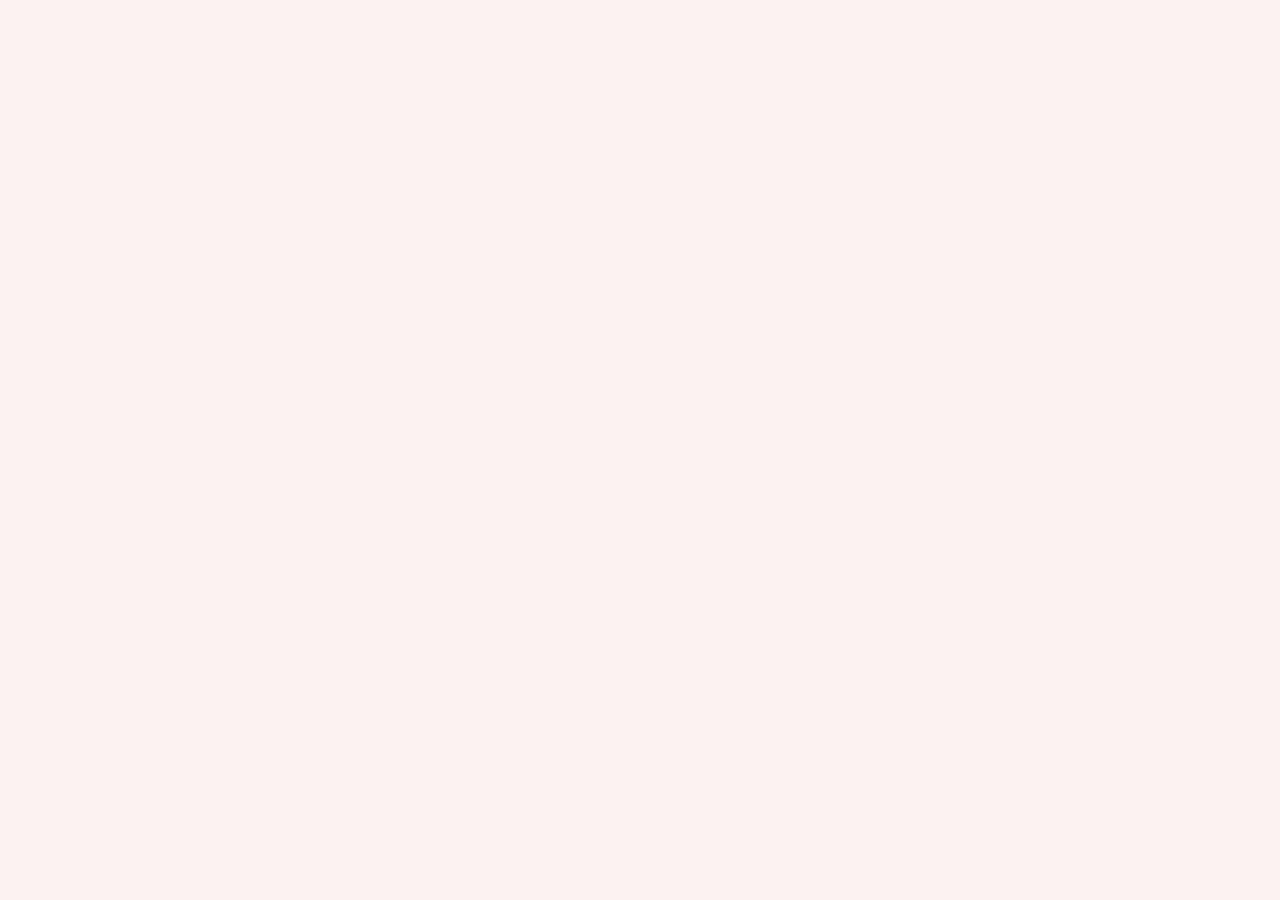
==== commit e74a598a: "deploy v22: index.html" ====
--- a/index.html
+++ b/index.html
@@ -9,10 +9,12 @@
     <meta name="theme-color" content="#000CE4">
     <meta property="og:title" content="TimePiXel Viewer">
     <meta property="og:description" content="View a timeline on TimePiXel">
+    <meta property="og:image" content="/assets/og/default.png">
     <meta property="og:type" content="website">
-    <meta name="twitter:card" content="summary">
+    <meta name="twitter:card" content="summary_large_image">
     <meta name="twitter:title" content="TimePiXel Viewer">
     <meta name="twitter:description" content="View a timeline on TimePiXel">
+    <meta name="twitter:image" content="/assets/og/default.png">
     <link rel="preconnect" href="https://cdn.timepixel.ai" crossorigin>
     <link rel="stylesheet" href="https://cdn.timepixel.ai/fonts/fonts.css">
   <style>:root{-webkit-font-smoothing:antialiased;-moz-osx-font-smoothing:grayscale;--padding:var(--pixel-padding, 40px);--padding-small:calc(var(--padding) / 2);--padding-xsmall:calc(var(--padding) / 4);--section-padding:calc(var(--padding) / 2);--paragraph-padding:var(--section-padding);--heading-padding:var(--section-padding) var(--section-padding) 0 var(--section-padding);--app-header-height:60px;--app-footer-height:73px;--app-content-height:calc( 100vh - (var(--app-header-height) + var(--app-footer-height)) );--pixelSize:40px;--pixelSize-padding:20px;--pixel--inner-width:39px;--pixel--line-width:1px;--content-width:480px;--buttonHight:50px;--dialog-header-height:70px;--picture-square-size:240px;--card-base-size:var(--pixelSize);--card-size-s-width:calc(var(--card-base-size) * 5);--card-size-s-height:calc(var(--card-base-size) * 5);--card-size-m-width:calc(var(--card-base-size) * 4);--card-size-m-height:calc(var(--card-base-size) * 4);--card-size-l-width:calc(var(--card-base-size) * 4);--card-size-l-height:calc(var(--card-base-size) * 4);--icon-size-s:36px;--icon-size-m:44px}@media(min-width:600px)and (max-width:959px){:root{--pixelSize:60px;--pixelSize-padding:30px;--pixel--inner-width:59px;--pixel--line-width:1px;--content-width:600px;--app-header-height:60px;--app-footer-height:70px;--app-content-height:calc( 100vh - (var(--app-header-height) + var(--app-footer-height)) );--picture-square-size:268px;--buttonHight:50px;--icon-size-s:36px;--icon-size-m:44px}}@media(min-width:960px)and (max-width:1279px){:root{--pixelSize:80px;--pixelSize-padding:40px;--pixel--inner-width:59px;--pixel--line-width:1px;--content-width:840px;--picture-square-size:360px;--buttonHight:50px;--app-header-height:60px;--icon-size-s:40px;--icon-size-m:52px}}@media(min-width:1280px)and (max-width:1919px){:root{--pixelSize:80px;--pixelSize-padding:40px;--pixel--inner-width:79px;--pixel--line-width:1px;--content-width:1120px;--picture-square-size:480px;--buttonHight:50px;--app-header-height:80px;--icon-size-s:44px;--icon-size-m:56px}}@media(min-width:1920px){:root{--pixelSize:100px;--pixelSize-padding:50px;--pixel--inner-width:99px;--pixel--line-width:1px;--content-width:1600px;--picture-square-size:480px;--buttonHight:50px;--app-header-height:80px;--icon-size-s:44px;--icon-size-m:56px}}:root{--px-color-surface:var(--background-color);--px-color-surface-elevated:var(--button-background-color);--px-color-on-surface:var(--foreground-color);--px-color-text-primary:var(--paragraph-color);--px-color-heading:var(--heading-color);--px-color-border:var(--border-color);--px-ring-thin-hover:1px;--px-ring-thin-focus:2px;--px-ring-bold-hover:2px;--px-ring-bold-focus:4px;--px-space-unit:var(--pixelSize);--px-space-half:var(--pixelSize-padding);--px-space-padding:var(--padding);--px-space-padding-sm:var(--padding-small);--px-space-padding-xs:var(--padding-xsmall);--px-layout-content-width:var(--content-width);--px-layout-header-height:var(--app-header-height);--px-layout-footer-height:var(--app-footer-height);--px-button-height:var(--buttonHight);--px-dialog-header-height:var(--dialog-header-height);--px-layout-subheader-actual-height:57px;--px-font-primary:"Raleway", sans-serif;--px-font-heading:var(--px-font-primary);--px-font-mono:"DepartureMono", monospace;--px-font-rtl:"NotoSansHebrew", sans-serif;--px-motion-fast:.12s;--px-motion-base:.16s;--px-motion-slow:.24s;--px-ease-standard:cubic-bezier(.4, 0, .2, 1);--px-ease-enter:cubic-bezier(0, 0, .2, 1);--px-ease-exit:cubic-bezier(.4, 0, 1, 1);--px-radius-none:0px;--px-radius-sm:2px;--px-radius-md:4px;--px-radius-lg:8px;--px-radius-full:9999px;--px-padding-xs:4px;--px-padding-sm:8px;--px-padding-md:12px;--px-padding-lg:16px;--px-padding-xl:24px;--px-page-inner-padding:var(--px-padding-xl);--px-opacity-disabled:.4;--px-app-min-width:320px}:root{--base-dark:var(--primary-0);--base-light:var(--primary-900);--background-color:var(--primary-0);--foreground-color:var(--primary-900);--border-color:var(--primary-200);--heading-color:var(--primary-900);--subHeading-color:var(--primary-900);--paragraph-color:var(--primary-900);--button-background-color:var(--primary-10);--button-value-color:var(--primary-900);--button-hover-background-color:var(--primary-200);--button-disabled-color:var(--primary-600);--warn-background:color-mix( in srgb, var(--error-400) 12%, var(--background-color) );--warn-foreground:var(--error-700);--warn-border:var(--error-400);--color-accent:var(--accent-400);--color-action:var(--secondary-400);--color-error:var(--error-600);--color-warning:var(--warning-600);--color-success:var(--success-400);--px-color-surface:var(--background-color);--px-color-surface-elevated:var(--button-background-color);--px-color-on-surface:var(--foreground-color);--px-color-text-primary:var(--paragraph-color);--px-color-heading:var(--heading-color);--px-color-border:var(--border-color);--px-color-accent:var(--color-accent);--px-color-action:var(--color-action);--px-color-error:var(--color-error);--px-color-warning:var(--color-warning);--px-color-success:var(--color-success);--color-0:#212121;--color-10:#1b1c1c;--color-50:#303030;--color-100:#3c3b3b;--color-200:#474746;--color-300:#535252;--color-400:#5f5e5e;--color-500:#787776;--color-600:#929090;--color-700:#adabaa;--color-800:#c8c6c5;--color-900:#e5e2e1;--color-1000:#ffffff}:root{--primary-0:#6d28d9;--primary-10:rgb(116.3, 50.75, 218.9);--primary-50:rgb(126.52, 65.8, 221.56);--primary-100:rgb(135.28, 78.7, 223.84);--primary-200:rgb(145.5, 93.75, 226.5);--primary-300:rgb(155.72, 108.8, 229.16);--primary-400:rgb(167.4, 126, 232.2);--primary-500:rgb(184.92, 151.8, 236.76);--primary-600:rgb(202.44, 177.6, 241.32);--primary-700:rgb(219.96, 203.4, 245.88);--primary-800:rgb(234.56, 224.9, 249.68);--primary-900:rgb(244.78, 239.95, 252.34);--primary-1000:white;--accent-0:rgb(84.9279661017, 114.75, 38.25);--accent-10:rgb(93.4315677966, 121.7625, 49.0875);--accent-50:rgb(105.3366101695, 131.58, 64.26);--accent-100:rgb(115.5409322034, 139.995, 77.265);--accent-200:rgb(127.4459745763, 149.8125, 92.4375);--accent-300:rgb(139.3510169492, 159.63, 107.61);--accent-400:rgb(152.956779661, 170.85, 124.95);--accent-500:rgb(173.3654237288, 187.68, 150.96);--accent-600:rgb(193.7740677966, 204.51, 176.97);--accent-700:rgb(214.1827118644, 221.34, 202.98);--accent-800:rgb(231.1899152542, 235.365, 224.655);--accent-900:rgb(243.0949576271, 245.1825, 239.8275);--accent-1000:white;--secondary-0:rgb(130.56, 70.8122033898, 32.64);--secondary-10:rgb(136.782, 80.0215932203, 43.758);--secondary-50:rgb(145.4928, 92.9147389831, 59.3232);--secondary-100:rgb(152.9592, 103.9660067797, 72.6648);--secondary-200:rgb(161.67, 116.8591525424, 88.23);--secondary-300:rgb(170.3808, 129.7522983051, 103.7952);--secondary-400:rgb(180.336, 144.4873220339, 121.584);--secondary-500:rgb(195.2688, 166.5898576271, 148.2672);--secondary-600:rgb(210.2016, 188.6923932203, 174.9504);--secondary-700:rgb(225.1344, 210.7949288136, 201.6336);--secondary-800:rgb(237.5784, 229.2137084746, 223.8696);--secondary-900:rgb(246.2892, 242.1068542373, 239.4348);--secondary-1000:white;--error-0:rgb(156.023715415, 36.1394466403, 27.576284585);--error-10:rgb(160.9725296443, 47.0824743083, 38.9474703557);--error-50:rgb(167.9008695652, 62.4027130435, 54.8671304348);--error-100:rgb(173.8394466403, 75.5343462451, 68.5125533597);--error-200:rgb(180.7677865613, 90.8545849802, 84.4322134387);--error-300:rgb(187.6961264822, 106.1748237154, 100.3518735178);--error-400:rgb(195.614229249, 123.6836679842, 118.545770751);--error-500:rgb(207.4913833992, 149.9469343874, 145.8366166008);--error-600:rgb(219.3685375494, 176.2102007905, 173.1274624506);--error-700:rgb(231.2456916996, 202.4734671937, 200.4183083004);--error-800:rgb(241.1433201581, 224.3595225296, 223.1606798419);--error-900:rgb(248.0716600791, 239.6797612648, 239.0803399209);--error-1000:white;--warning-0:rgb(173.4, 125.8, 30.6);--warning-10:rgb(177.48, 132.26, 41.82);--warning-50:rgb(183.192, 141.304, 57.528);--warning-100:rgb(188.088, 149.056, 70.992);--warning-200:rgb(193.8, 158.1, 86.7);--warning-300:rgb(199.512, 167.144, 102.408);--warning-400:rgb(206.04, 177.48, 120.36);--warning-500:rgb(215.832, 192.984, 147.288);--warning-600:rgb(225.624, 208.488, 174.216);--warning-700:rgb(235.416, 223.992, 201.144);--warning-800:rgb(243.576, 236.912, 223.584);--warning-900:rgb(249.288, 245.956, 239.292);--warning-1000:white;--success-0:rgb(24.5122529644, 138.6877470356, 72.0853754941);--success-10:rgb(36.0366403162, 144.5033596838, 81.2311067194);--success-50:rgb(52.1707826087, 152.6452173913, 94.0351304348);--success-100:rgb(66.0000474308, 159.6239525692, 105.0100079051);--success-200:rgb(82.1341897233, 167.7658102767, 117.8140316206);--success-300:rgb(98.2683320158, 175.9076679842, 130.618055336);--success-400:rgb(116.7073517787, 185.2126482213, 145.2512252964);--success-500:rgb(144.3658814229, 199.1701185771, 167.2009802372);--success-600:rgb(172.0244110672, 213.1275889328, 189.1507351779);--success-700:rgb(199.6829407115, 227.0850592885, 211.1004901186);--success-800:rgb(222.731715415, 238.716284585, 229.3919525692);--success-900:rgb(238.8658577075, 246.8581422925, 242.1959762846);--success-1000:white;--base-dark:var(--primary-0);--base-light:var(--primary-900);--background-color:var(--primary-0);--foreground-color:var(--primary-900);--border-color:var(--primary-200);--heading-color:var(--primary-900);--subHeading-color:var(--primary-900);--paragraph-color:var(--primary-900);--button-background-color:var(--primary-10);--button-value-color:var(--primary-900);--button-hover-background-color:var(--primary-200);--button-disabled-color:var(--primary-600);--warn-background:color-mix( in srgb, var(--primary-400) 12%, var(--background-color) );--warn-foreground:var(--primary-700);--warn-border:var(--primary-400);--color-accent:var(--accent-400);--color-action:var(--secondary-400);--color-error:var(--error-600);--color-warning:var(--warning-600);--color-success:var(--success-400);--px-color-surface:var(--background-color);--px-color-surface-elevated:var(--button-background-color);--px-color-on-surface:var(--foreground-color);--px-color-text-primary:var(--paragraph-color);--px-color-heading:var(--heading-color);--px-color-border:var(--border-color);--px-color-accent:var(--color-accent);--px-color-action:var(--color-action);--px-color-error:var(--color-error);--px-color-warning:var(--color-warning);--px-color-success:var(--color-success)}body{margin:0;padding:0;font-family:var(--px-font-primary, sans-serif);background:var(--background-color, #0a0a0a);color:var(--foreground-color, #fff)}</style><link rel="stylesheet" href="styles-7YEOP52C.css" media="print" onload="this.media='all'"><noscript><link rel="stylesheet" href="styles-7YEOP52C.css"></noscript><link rel="stylesheet" href="assets/theme.css">
@@ -109,5 +111,5 @@
         </div>
       </div>
     </app-root>
-  <link rel="modulepreload" href="chunk-AGKIYTPT.js"><link rel="modulepreload" href="chunk-QIL5CQXQ.js"><link rel="modulepreload" href="chunk-7CGTOI24.js"><script src="main-DWI36QA7.js" type="module"></script></body>
+  <link rel="modulepreload" href="chunk-2NHIZM2N.js"><link rel="modulepreload" href="chunk-KZUGCUNV.js"><link rel="modulepreload" href="chunk-7CGTOI24.js"><script src="main-NCAFMNTD.js" type="module"></script></body>
 </html>
--- a/assets/theme.css
+++ b/assets/theme.css
@@ -1,30 +1,30 @@
-/* Auto-generated by GitHubPagesProvider — theme = {"baseColor":"#7b2d8e","mode":"dark"} */
+/* Auto-generated by GitHubPagesProvider — theme = {"baseColor":"#e63946","mode":"light"} */
 :root {
-  --background-color: #7b2d8e;
-  --foreground-color: #f6f0f7;
-  --border-color: #9c62aa;
-  --heading-color: #f6f0f7;
-  --sub-heading-color: #f6f0f7;
-  --paragraph-color: #f6f0f7;
+  --background-color: #fdf1f2;
+  --foreground-color: #e63946;
+  --border-color: #ec6b74;
+  --heading-color: #e63946;
+  --sub-heading-color: #e63946;
+  --paragraph-color: #e63946;
 
   /* pixel-styling semantic tokens */
-  --px-color-border: #9c62aa;
-  --px-color-text: #f6f0f7;
-  --px-color-text-secondary: #cfb3d6;
-  --px-color-accent: #c09ac9;
-  --px-color-primary: #c09ac9;
-  --px-color-surface: #7b2d8e;
-  --px-color-surface-elevated: #9353a2;
+  --px-color-border: #ec6b74;
+  --px-color-text: #e63946;
+  --px-color-text-secondary: #f3a0a6;
+  --px-color-accent: #f3a0a6;
+  --px-color-primary: #f3a0a6;
+  --px-color-surface: #fdf1f2;
+  --px-color-surface-elevated: #fce3e5;
 
   /* Button roles */
-  --button-background-color: #823894;
-  --button-value-color: #f6f0f7;
-  --button-hover-background-color: #9c62aa;
-  --button-disabled-color: #cfb3d6;
+  --button-background-color: #e7434f;
+  --button-value-color: #fce3e5;
+  --button-hover-background-color: #e9515c;
+  --button-disabled-color: #f9cfd3;
 
   /* Derived status colours from base hue */
-  --success-color: #51c882;
-  --error-color: #db6057;
+  --success-color: #188b48;
+  --error-color: #a31e15;
 }
 html, body {
   background-color: var(--background-color);
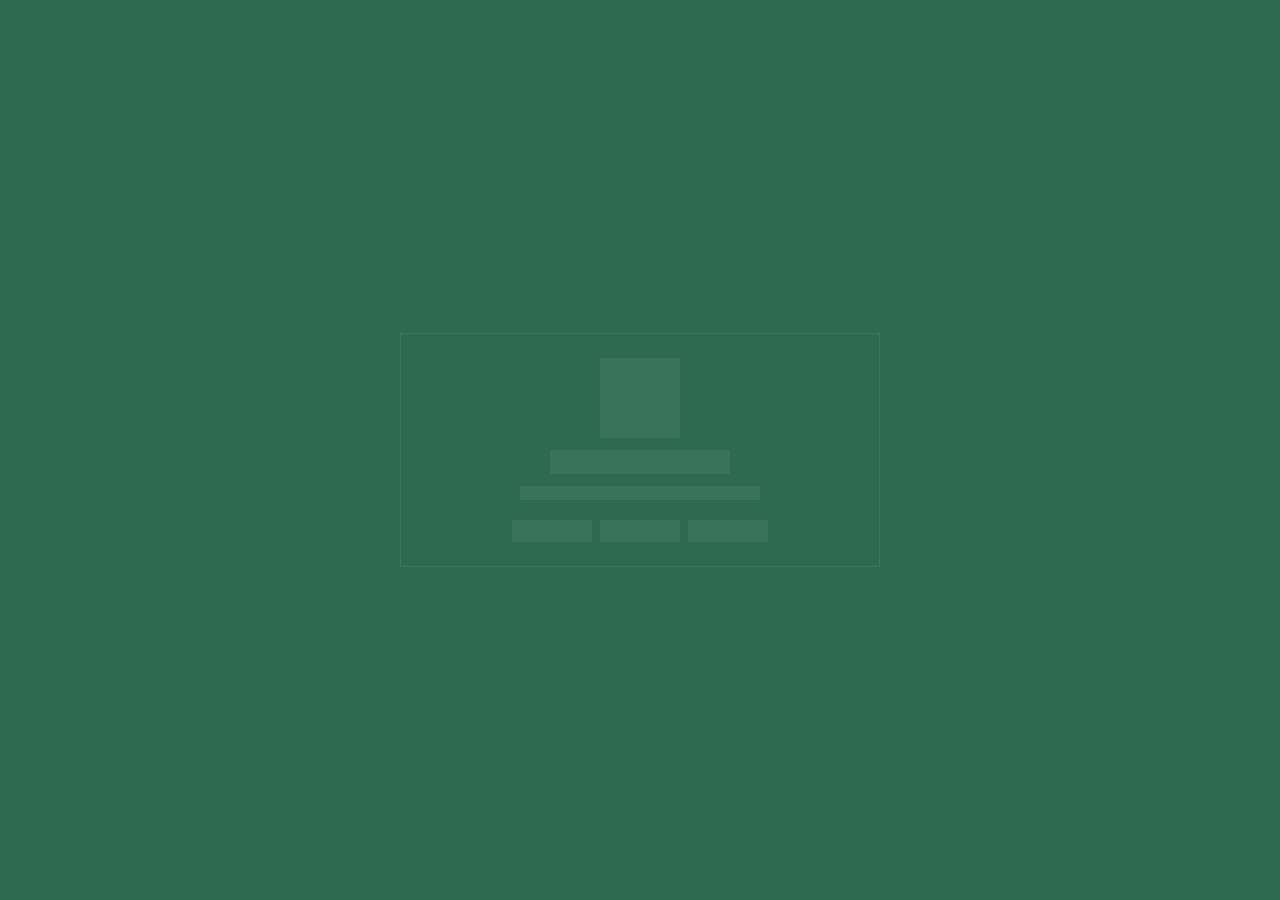
==== commit 2e02fff8: "deploy v24: index.html" ====
--- a/index.html
+++ b/index.html
@@ -111,5 +111,5 @@
         </div>
       </div>
     </app-root>
-  <link rel="modulepreload" href="chunk-2NHIZM2N.js"><link rel="modulepreload" href="chunk-KZUGCUNV.js"><link rel="modulepreload" href="chunk-7CGTOI24.js"><script src="main-NCAFMNTD.js" type="module"></script></body>
+  <link rel="modulepreload" href="chunk-4X532NOK.js"><link rel="modulepreload" href="chunk-KZUGCUNV.js"><link rel="modulepreload" href="chunk-7CGTOI24.js"><script src="main-YICS2WEI.js" type="module"></script></body>
 </html>
--- a/assets/theme.css
+++ b/assets/theme.css
@@ -1,30 +1,30 @@
-/* Auto-generated by GitHubPagesProvider — theme = {"baseColor":"#e63946","mode":"light"} */
+/* Auto-generated by GitHubPagesProvider — theme = {"baseColor":"#2d6a4f","mode":"dark"} */
 :root {
-  --background-color: #fdf1f2;
-  --foreground-color: #e63946;
-  --border-color: #ec6b74;
-  --heading-color: #e63946;
-  --sub-heading-color: #e63946;
-  --paragraph-color: #e63946;
+  --background-color: #2d6a4f;
+  --foreground-color: #f0f5f3;
+  --border-color: #628f7b;
+  --heading-color: #f0f5f3;
+  --sub-heading-color: #f0f5f3;
+  --paragraph-color: #f0f5f3;
 
   /* pixel-styling semantic tokens */
-  --px-color-border: #ec6b74;
-  --px-color-text: #e63946;
-  --px-color-text-secondary: #f3a0a6;
-  --px-color-accent: #f3a0a6;
-  --px-color-primary: #f3a0a6;
-  --px-color-surface: #fdf1f2;
-  --px-color-surface-elevated: #fce3e5;
+  --px-color-border: #628f7b;
+  --px-color-text: #f0f5f3;
+  --px-color-text-secondary: #b3c9c0;
+  --px-color-accent: #9ab7ab;
+  --px-color-primary: #9ab7ab;
+  --px-color-surface: #2d6a4f;
+  --px-color-surface-elevated: #53856f;
 
   /* Button roles */
-  --button-background-color: #e7434f;
-  --button-value-color: #fce3e5;
-  --button-hover-background-color: #e9515c;
-  --button-disabled-color: #f9cfd3;
+  --button-background-color: #387158;
+  --button-value-color: #f0f5f3;
+  --button-hover-background-color: #628f7b;
+  --button-disabled-color: #b3c9c0;
 
   /* Derived status colours from base hue */
-  --success-color: #188b48;
-  --error-color: #a31e15;
+  --success-color: #59c084;
+  --error-color: #db6057;
 }
 html, body {
   background-color: var(--background-color);
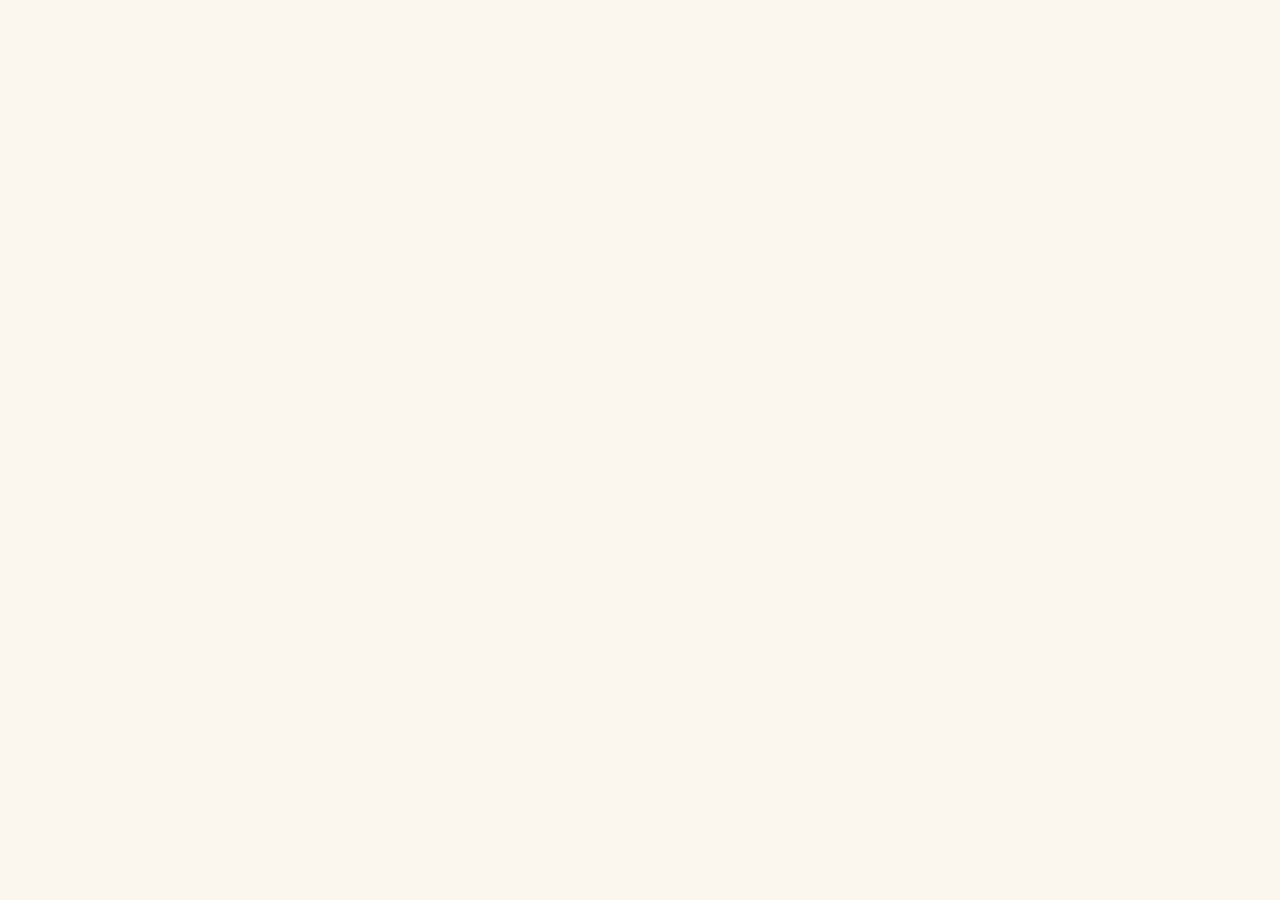
==== commit 5f2fab09: "deploy v25: index.html" ====
--- a/index.html
+++ b/index.html
@@ -111,5 +111,5 @@
         </div>
       </div>
     </app-root>
-  <link rel="modulepreload" href="chunk-4X532NOK.js"><link rel="modulepreload" href="chunk-KZUGCUNV.js"><link rel="modulepreload" href="chunk-7CGTOI24.js"><script src="main-YICS2WEI.js" type="module"></script></body>
+  <link rel="modulepreload" href="chunk-ICJFYNSF.js"><link rel="modulepreload" href="chunk-JH62DWAS.js"><link rel="modulepreload" href="chunk-7CGTOI24.js"><script src="main-ALDF4HW4.js" type="module"></script></body>
 </html>
--- a/assets/theme.css
+++ b/assets/theme.css
@@ -1,30 +1,30 @@
-/* Auto-generated by GitHubPagesProvider — theme = {"baseColor":"#2d6a4f","mode":"dark"} */
+/* Auto-generated by GitHubPagesProvider — theme = {"baseColor":"#c38209","mode":"light"} */
 :root {
-  --background-color: #2d6a4f;
-  --foreground-color: #f0f5f3;
-  --border-color: #628f7b;
-  --heading-color: #f0f5f3;
-  --sub-heading-color: #f0f5f3;
-  --paragraph-color: #f0f5f3;
+  --background-color: #fbf6ee;
+  --foreground-color: #c38209;
+  --border-color: #d2a147;
+  --heading-color: #c38209;
+  --sub-heading-color: #c38209;
+  --paragraph-color: #c38209;
 
   /* pixel-styling semantic tokens */
-  --px-color-border: #628f7b;
-  --px-color-text: #f0f5f3;
-  --px-color-text-secondary: #b3c9c0;
-  --px-color-accent: #9ab7ab;
-  --px-color-primary: #9ab7ab;
-  --px-color-surface: #2d6a4f;
-  --px-color-surface-elevated: #53856f;
+  --px-color-border: #d2a147;
+  --px-color-text: #c38209;
+  --px-color-text-secondary: #e2c389;
+  --px-color-accent: #e2c389;
+  --px-color-primary: #e2c389;
+  --px-color-surface: #fbf6ee;
+  --px-color-surface-elevated: #f7eedd;
 
   /* Button roles */
-  --button-background-color: #387158;
-  --button-value-color: #f0f5f3;
-  --button-hover-background-color: #628f7b;
-  --button-disabled-color: #b3c9c0;
+  --button-background-color: #c68815;
+  --button-value-color: #f7eedd;
+  --button-hover-background-color: #ca9127;
+  --button-disabled-color: #f1e1c4;
 
   /* Derived status colours from base hue */
-  --success-color: #59c084;
-  --error-color: #db6057;
+  --success-color: #188b48;
+  --error-color: #aa180e;
 }
 html, body {
   background-color: var(--background-color);
